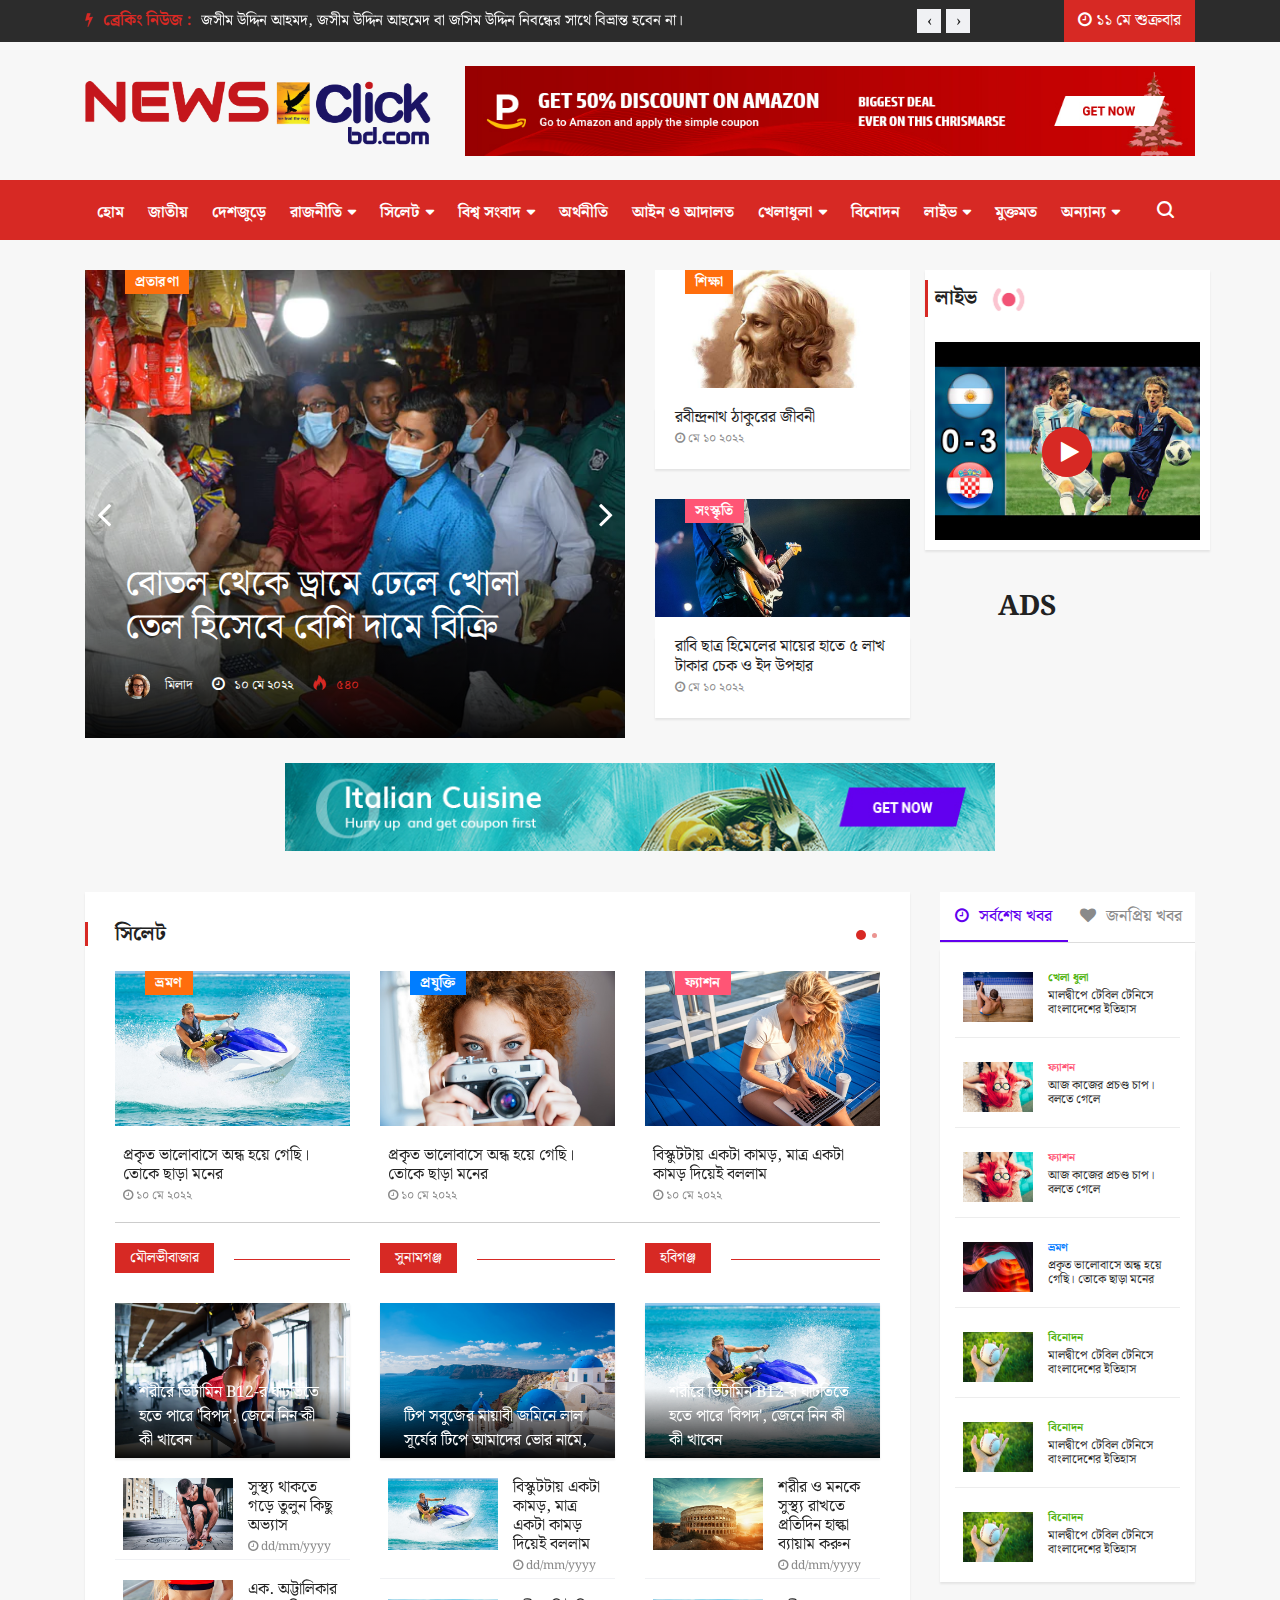
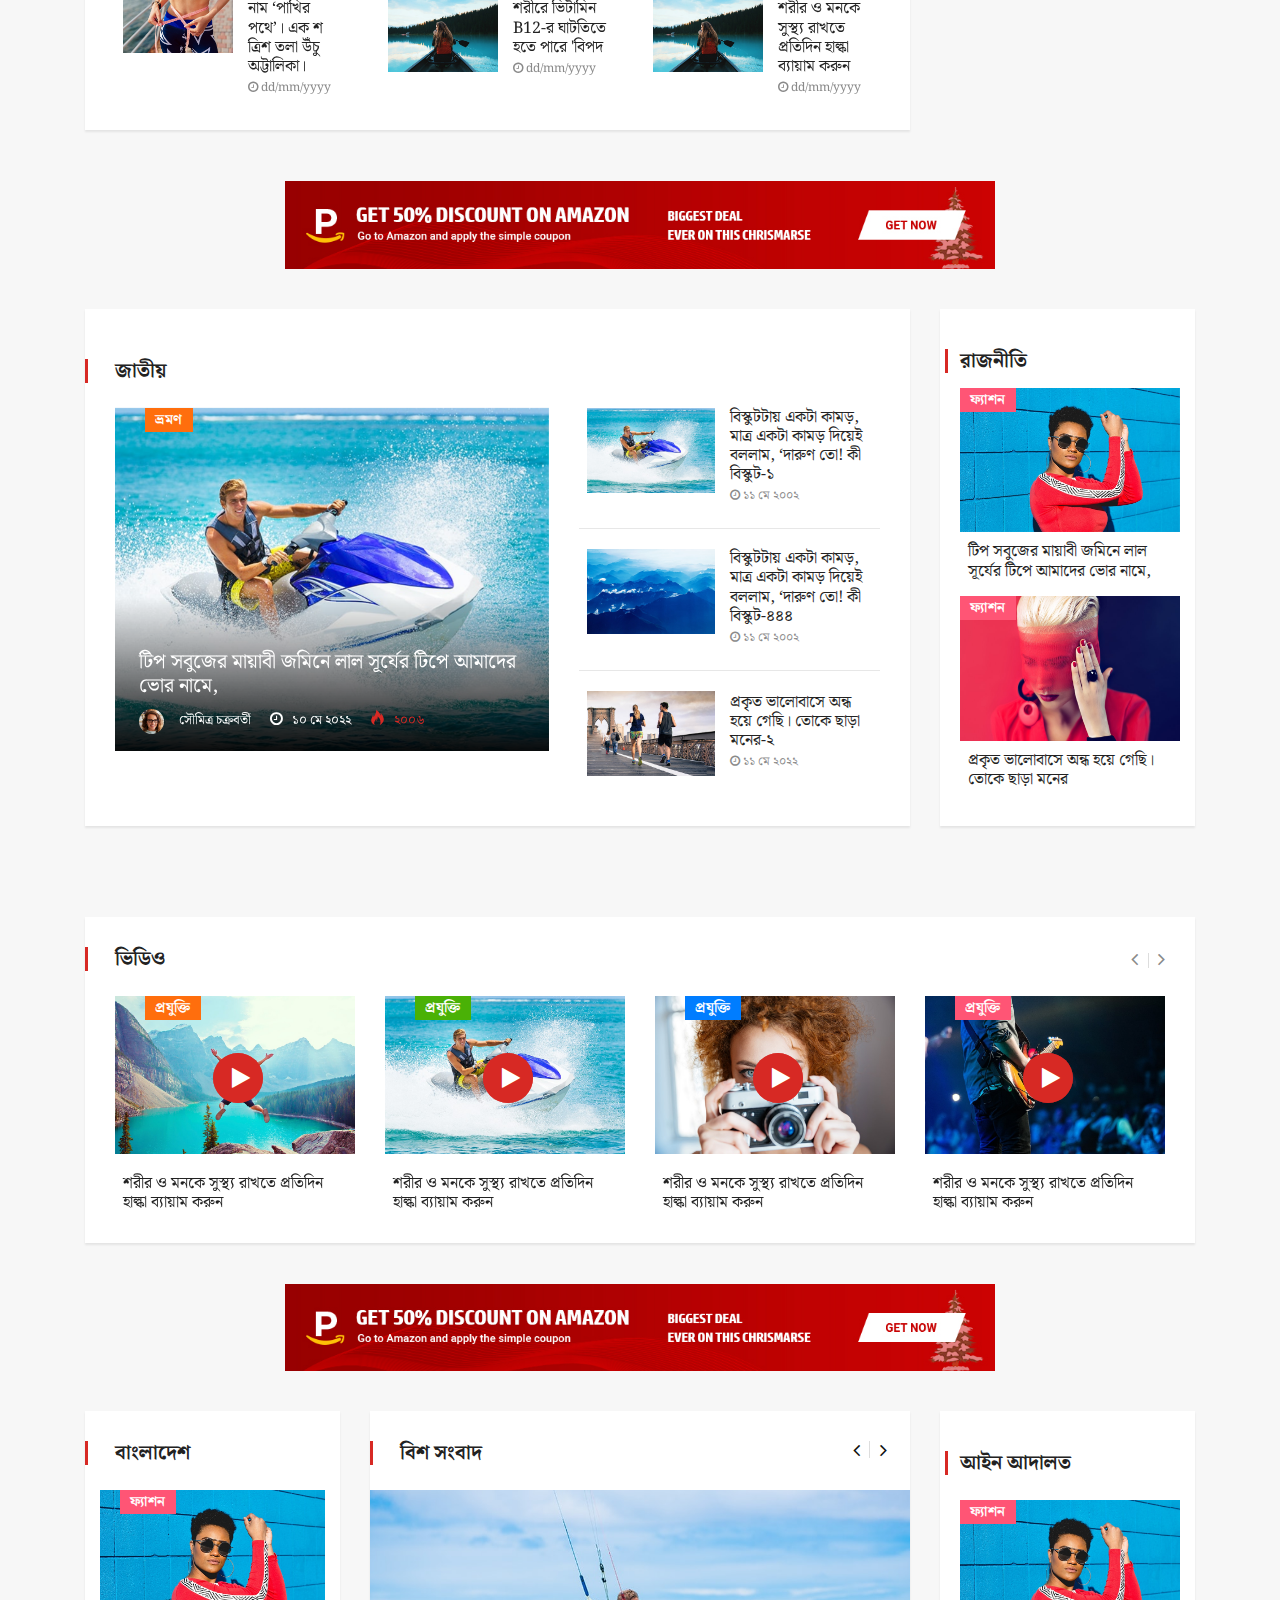
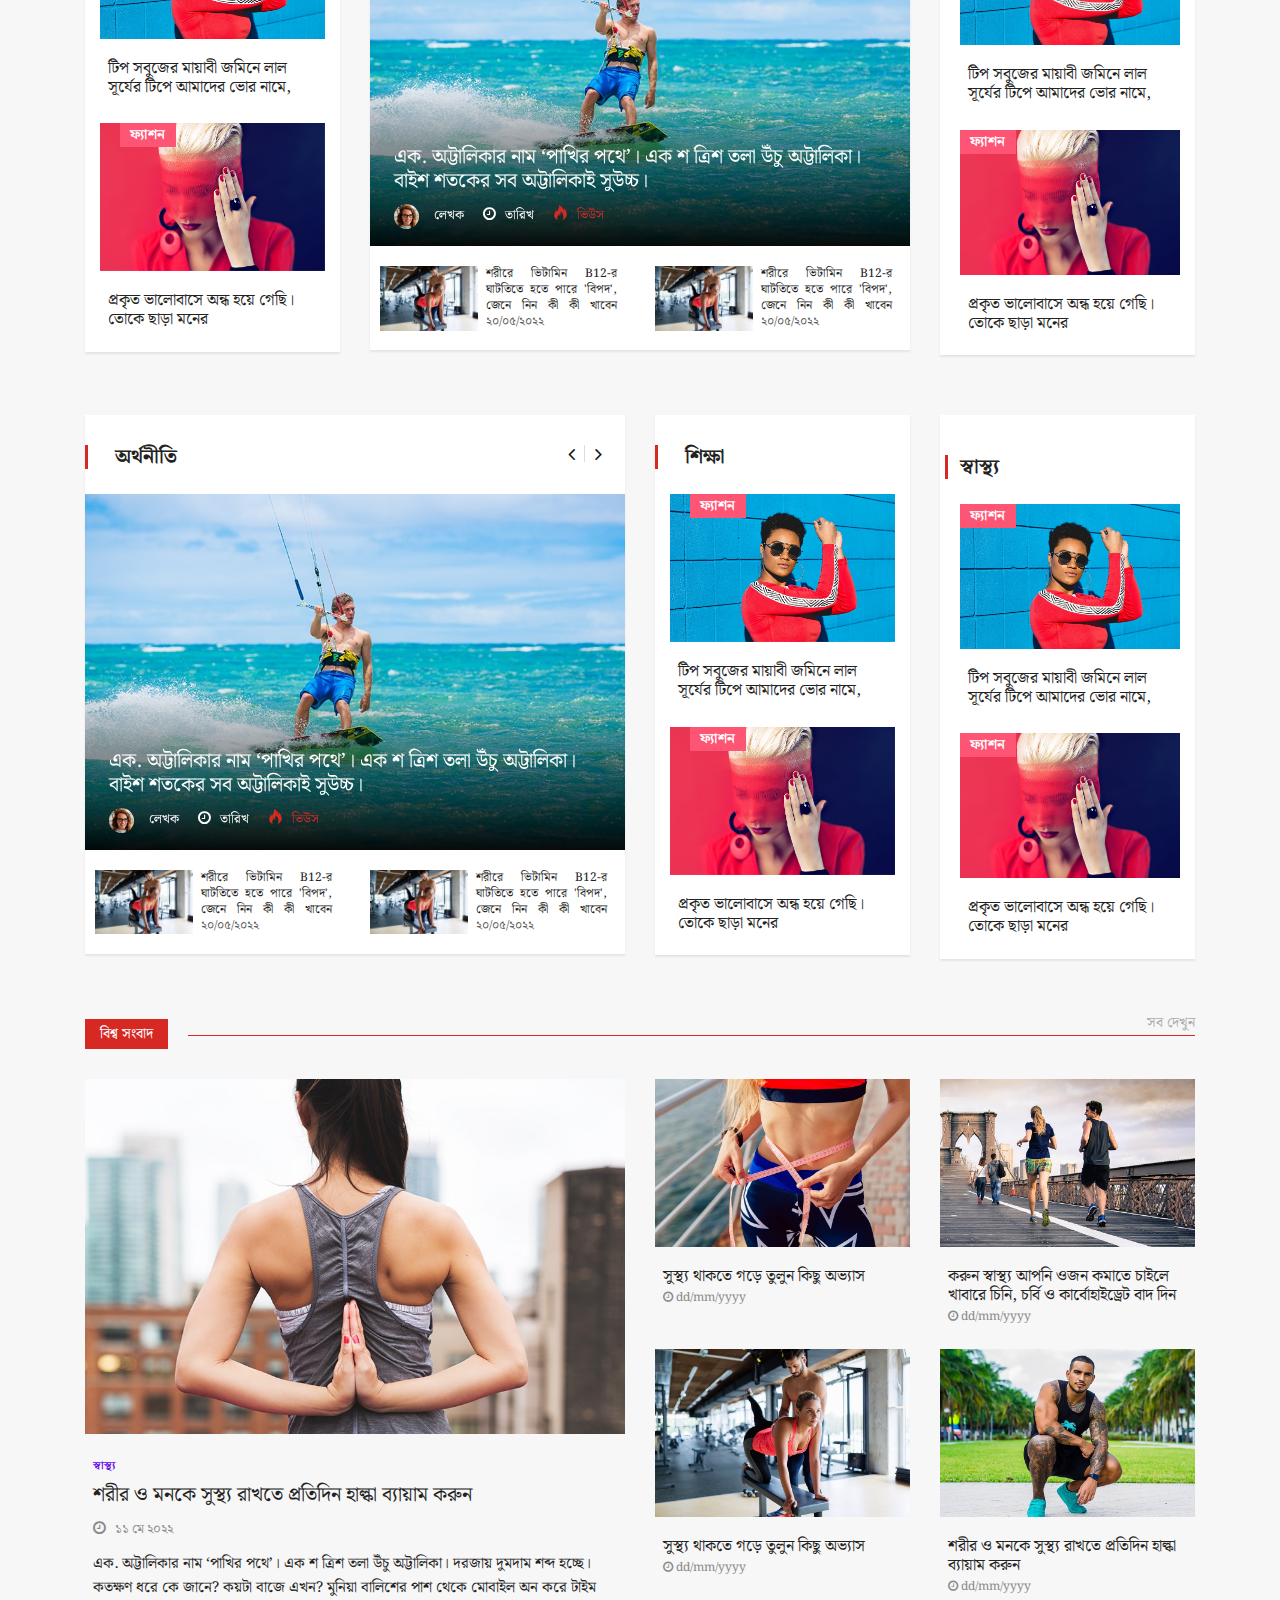
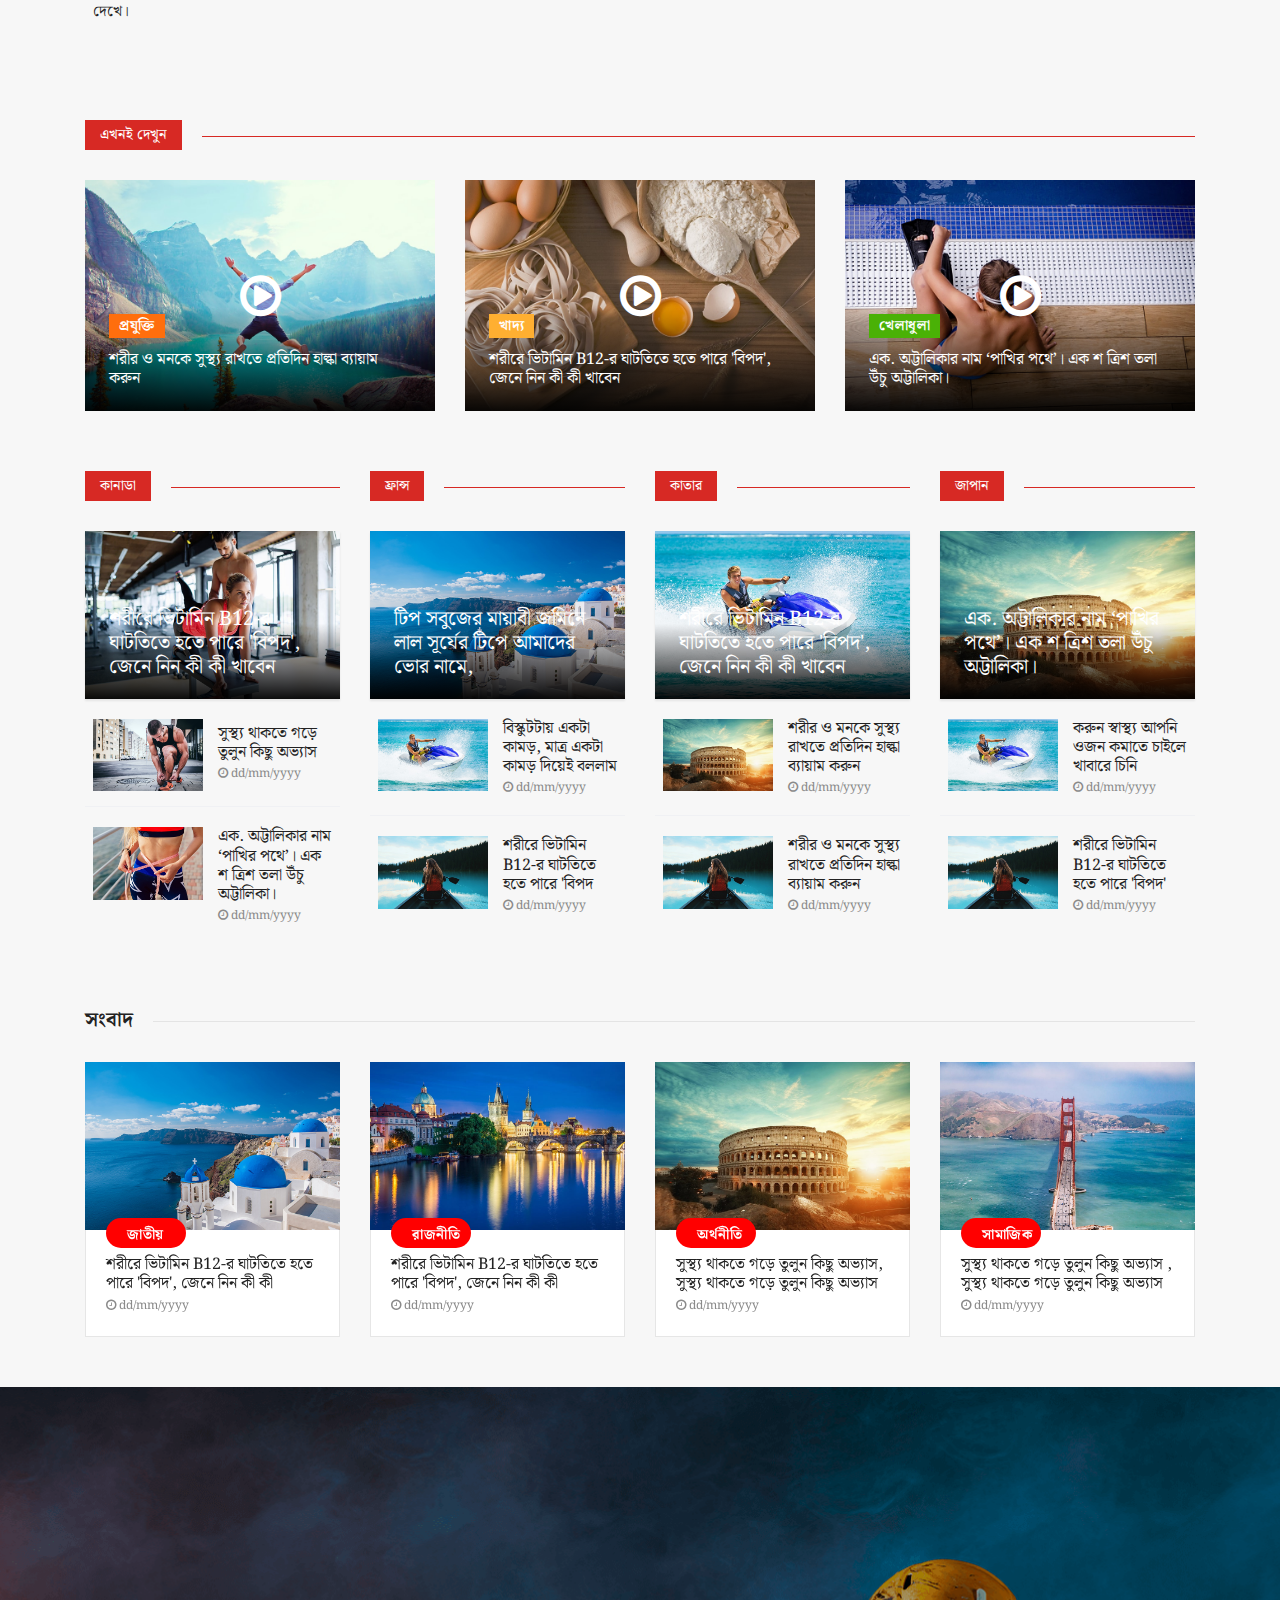
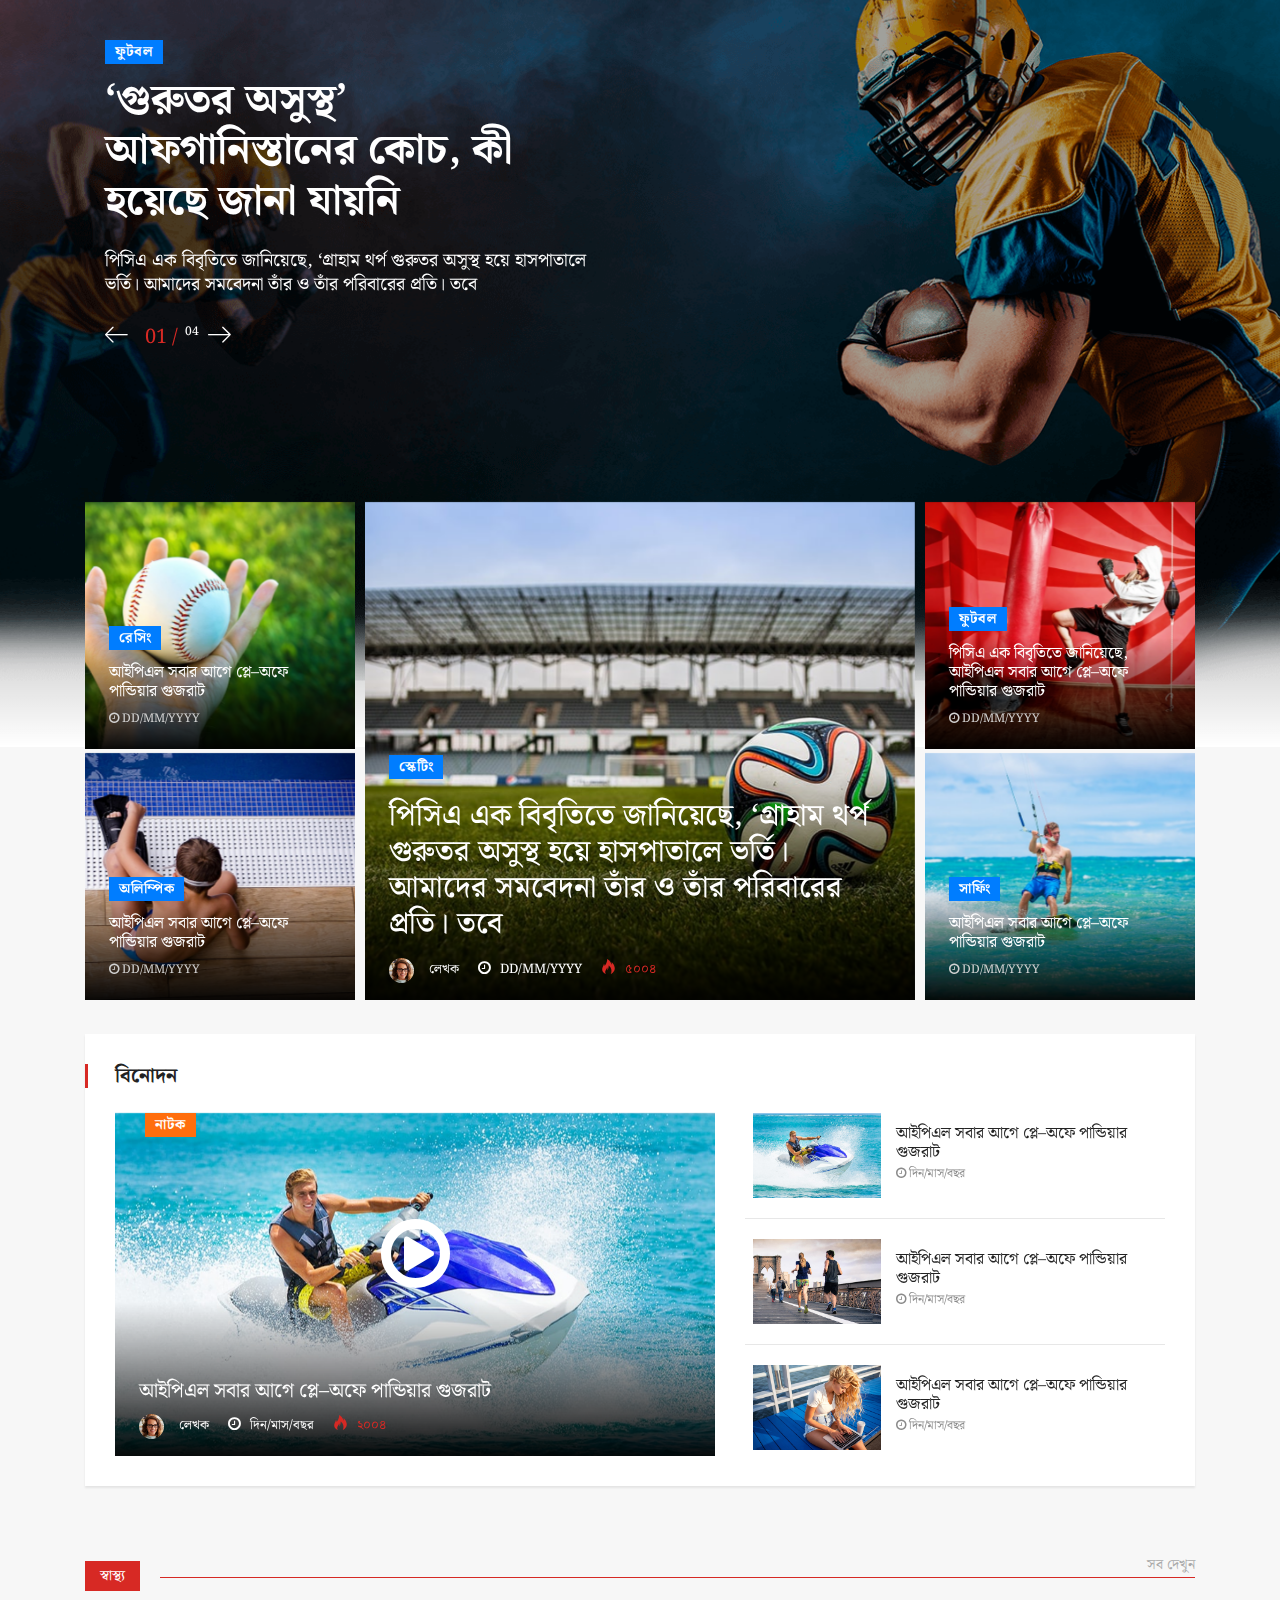
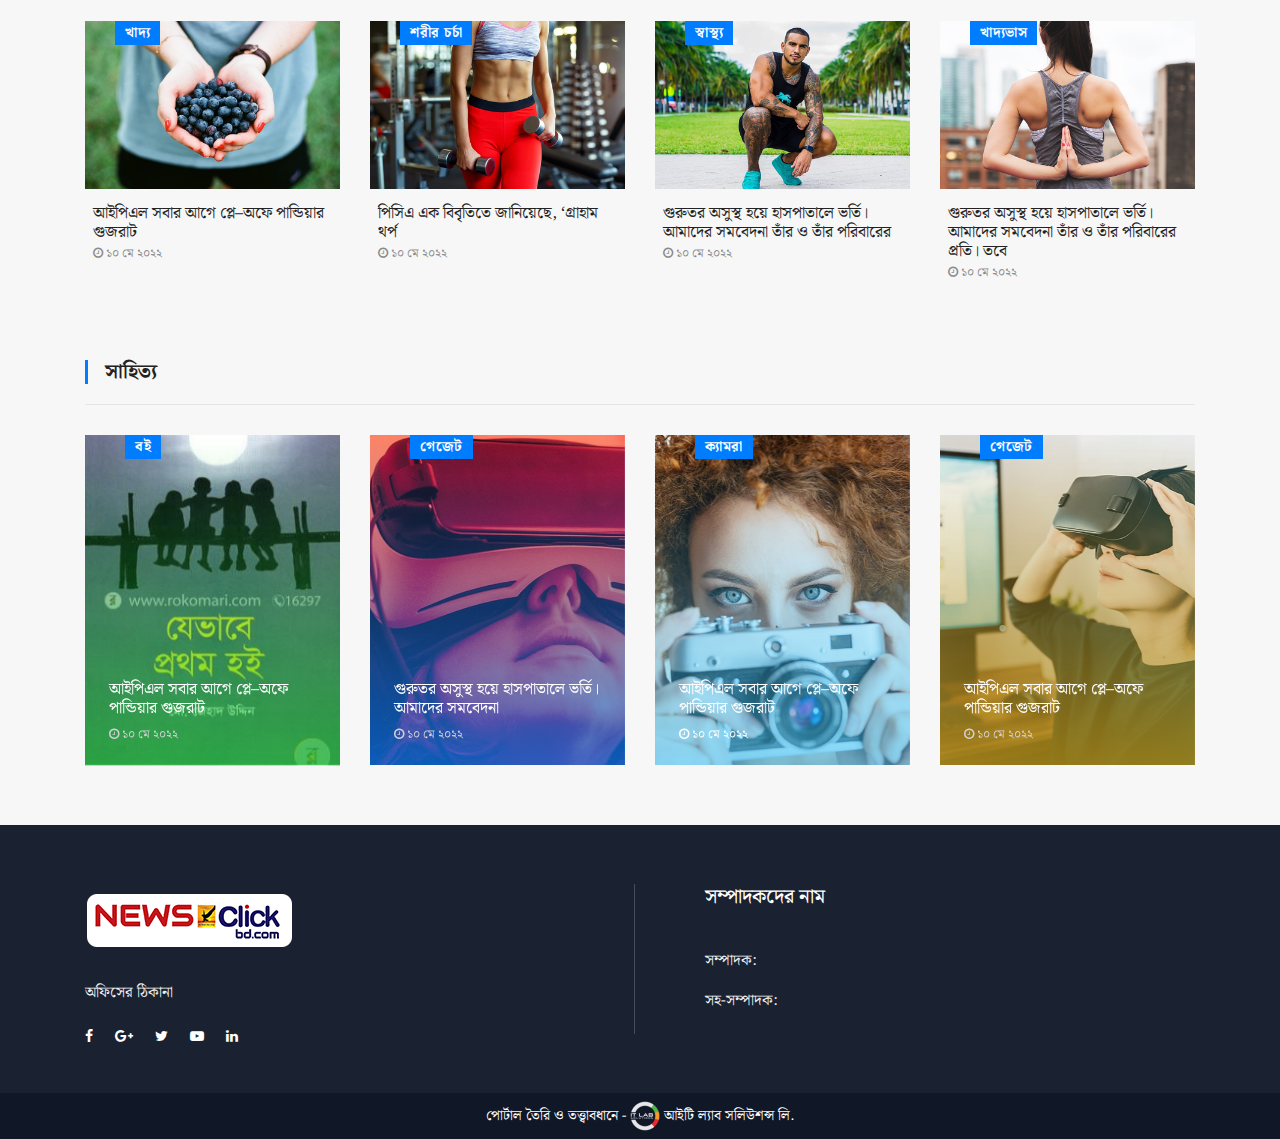
==== index.html @ 32e9c55b "updated" ====
<!doctype html>
<html lang="en">

<head>
	<!-- Basic Page Needs =====================================-->
	<meta charset="utf-8">

	<!-- Mobile Specific Metas ================================-->
	<meta http-equiv="X-UA-Compatible" content="IE=edge">
	<meta name="viewport" content="width=device-width, initial-scale=1, shrink-to-fit=no">

	<!-- Site Title- -->
	<title>NewsClick BD</title>

	<!-- CSS
   ==================================================== -->
	<!-- Bootstrap -->
	<link rel="stylesheet" href="css/bootstrap.min.css">

	<!-- Font Awesome -->
	<link rel="stylesheet" href="css/font-awesome.min.css">

	<!-- Font Awesome -->
	<link rel="stylesheet" href="css/animate.css">

	<!-- IcoFonts -->
	<link rel="stylesheet" href="css/icofonts.css">

	<!-- Owl Carousel -->
	<link rel="stylesheet" href="css/owlcarousel.min.css">

	<!-- slick -->
	<link rel="stylesheet" href="css/slick.css">



	<!-- navigation -->
	<link rel="stylesheet" href="css/navigation.css">

	<!-- magnific popup -->
	<link rel="stylesheet" href="css/magnific-popup.css">


	<link rel="stylesheet" href="css/colors/color-0.css">

	<!-- Style -->
	<link rel="stylesheet" href="css/style.css">
	<!-- Style -->

	<!-- Responsive -->
	<link rel="stylesheet" href="css/responsive.css">
	<link rel="stylesheet" href="css/customize.css">


	<!-- HTML5 shim and Respond.js IE8 support of HTML5 elements and media queries -->
	<!-- WARNING: Respond.js doesn't work if you view the page via file:// -->
	<!--[if lt IE 9]>
	<script src="https://oss.maxcdn.com/html5shiv/3.7.2/html5shiv.min.js"></script>
	<script src="https://oss.maxcdn.com/respond/1.4.2/respond.min.js"></script>
	<![endif]-->

</head>

<body class="body-color">

	<!-- <div id="preloader">
		<div class="spinner">
			<div class="double-bounce1"></div>
			<div class="double-bounce2"></div>
		</div>
		<div class="preloader-cancel-btn-wraper">
			<a href="#" class="btn btn-primary preloader-cancel-btn">Cancel Preloader</a>
		</div>
	</div> -->


	<!-- top bar start -->
	<section class="top-bar v4">
		<div class="container">
			<div class="row">
				<div class="col-md-10 col-12 align-self-center">
					<div class="ts-breaking-news clearfix">
						<h2 class="breaking-title float-left">
							<i class="fa fa-bolt"></i> ব্রেকিং নিউজ :
						</h2>
						<div class="breaking-news-content owl-carousel float-left" id="breaking_slider">
							<div class="breaking-post-content">
								<p>
									<a href="#"> জসীম উদ্দিন আহমদ, জসীম উদ্দিন আহমেদ বা জসিম উদ্দিন নিবন্ধের সাথে
										বিভ্রান্ত হবেন না। </a>
								</p>
							</div>
							<div class="breaking-post-content">
								<p>
									<a href="#"> জসীম উদ্‌দীন (১ জানুয়ারি ১৯০৩ - ১৩ মার্চ ১৯৭৬) একজন বাঙালি কবি </a>
								</p>
							</div>
							<div class="breaking-post-content">
								<p>
									<a href="#"> কলকাতা বিশ্ববিদ্যালয় থেকে শিক্ষিত জসীম উদ্‌দীন ঢাকা বিশ্ববিদ্যালয়ে
									</a>
								</p>
							</div>
						</div>
					</div>
				</div>
				<!-- end col-->

				<div class="col-md-2 col-12 align-self-center">
					<div class="text-right date-custom xs-left">
						<div class="ts-date-item">
							<i class="fa fa-clock-o"></i> ১১ মে শুক্রবার
						</div>
					</div>

				</div>
				<!--end col -->


			</div>
			<!-- end row -->
		</div>
	</section>
	<!-- end top bar-->

	<!-- ad banner start -->
	<section class="header-middle">
		<div class="container">
			<div class="row">
				<div class="col-md-4 align-self-center">
					<div class="header-logo">
						<a href="index.html">
							<img src="news-img/logo.png" alt="">
						</a>
					</div>
				</div>
				<div class="col-md-8 align-self-center">
					<div class="banner-imgr">
						<a href="index.html">
							<img class="img-fluid" src="images/banner/banner2.jpg" alt="">
						</a>
					</div>
				</div>
				<!-- col end -->
			</div>
			<!-- row  end -->
		</div>
		<!-- container end -->
	</section>
	<!-- ad banner end -->

	<!-- header nav start-->
	<div class="sticky_control">
		<header class="header-default ts-menu-sticky">
			<div class="container">
				<div class="row">
					<!-- logo end-->
					<div class="col-lg-12 header-nav-item">
						<!--nav top end-->
						<nav class="navigation ts-main-menu navigation-landscape">
							<div class="nav-header">
								<a class="nav-brand mobile-logo visible-xs" href="index.html">
									<img src="news-img/news-click-whBG.png" alt="">
								</a>
								<div class="nav-toggle"></div>
							</div>
							<!--nav brand end-->

							<div class="nav-menus-wrapper clearfix">
								<!--nav right menu start-->
								<ul class="right-menu align-to-right">

									<li class="header-search">
										<div class="nav-search">
											<div class="nav-search-button">
												<i class="icon icon-search"></i>
											</div>
											<form>
												<span class="nav-search-close-button" tabindex="0">✕</span>
												<div class="nav-search-inner">
													<input type="search" name="search" placeholder="লিখে সার্চ করুন">
												</div>
											</form>
										</div>
									</li>
								</ul>
								<!--nav right menu end-->

								<!-- nav menu start-->
								<ul class="nav-menu">
									<li class="active">
										<a href="#">হোম</a>
									</li>
									<li>
										<a href="#">জাতীয়</a>
									</li>
									<li>
										<a href="#">দেশজুড়ে</a>
									</li>
									<li>
										<a href="#">রাজনীতি</a>
										<ul class="nav-dropdown">
											<li>
												<a href="#">আওয়ামীলীগ</a>
											</li>
											<li>
												<a href="#">বিএনপি</a>
											</li>
											<li>
												<a href="#">জাতীয়পার্টি</a>
											</li>
											<li>
												<a href="#">অন্যান্য</a>
											</li>
										</ul>
									</li>
									<li>
										<a href="#">সিলেট</a>
										<ul class="nav-dropdown">
											<li>
												<a href="#">সিলেট</a>
												<ul class="nav-dropdown">
													<li>
														<a href="#">সিটি কর্পোরেশন</a>
													</li>
													<li>
														<a href="#">সদর</a>
													</li>
													<li>
														<a href="#">বিশ্বনাথ</a>
													</li>
													<li>
														<a href="#">ওসমানীনগর</a>
													</li>
													<li>
														<a href="#">বালাগঞ্জ</a>
													</li>
													<li>
														<a href="#">দক্ষিণ সুরমা</a>
													</li>
													<li>
														<a href="#">ফেঞ্চুগঞ্জ</a>
													</li>
													<li>
														<a href="#">কোম্পানীগঞ্জ</a>
													</li>
													<li>
														<a href="#">গোয়াইঘাট</a>
													</li>
													<li>
														<a href="#">জৈন্তাপুর</a>
													</li>
													<li>
														<a href="#">কানাইঘাট</a>
													</li>
													<li>
														<a href="#">জকিগঞ্জ</a>
													</li>
													<li>
														<a href="#">গোলাপগঞ্জ</a>
													</li>
													<li>
														<a href="#">বিয়ানীবাজার</a>
													</li>
												</ul>
											</li>
											<li>
												<a href="#">মৌলভীবাজার</a>
												<ul class="nav-dropdown">
													<li>
														<a href="#">সদর</a>
													</li>
													<li>
														<a href="#">জুড়ী</a>
													</li>
													<li>
														<a href="#">বড়লেখা</a>
													</li>
													<li>
														<a href="#">কুলাউড়া</a>
													</li>
													<li>
														<a href="#">রাজনগর</a>
													</li>
													<li>
														<a href="#">কমলগঞ্জ</a>
													</li>
													<li>
														<a href="#">শ্রীমঙ্গল</a>
													</li>
												</ul>
											</li>
											<li>
												<a href="#">হবিগঞ্জ</a>
												<ul class="nav-dropdown">
													<li>
														<a href="#">সদর</a>
													</li>
													<li>
														<a href="#">নবীগঞ্জ</a>
													</li>
													<li>
														<a href="#">বহুবল</a>
													</li>
													<li>
														<a href="#">আজমেরীগঞ্জ</a>
													</li>
													<li>
														<a href="#">বানিয়াচং</a>
													</li>
													<li>
														<a href="#">লাখাই</a>
													</li>
													<li>
														<a href="#">শায়েস্তাগঞ্জ</a>
													</li>
													<li>
														<a href="#">চুনারুঘাট</a>
													</li>
													<li>
														<a href="#">মাধবপুর</a>
													</li>
												</ul>
											</li>
											<li>
												<a href="#">সুনামগঞ্জ</a>
												<ul class="nav-dropdown">
													<li>
														<a href="#">সদর</a>
													</li>
													<li>
														<a href="#">ধর্মপাশা</a>
													</li>
													<li>
														<a href="#">তাহিরপুর</a>
													</li>
													<li>
														<a href="#">জামালগঞ্জ</a>
													</li>
													<li>
														<a href="#">দিরাই</a>
													</li>
													<li>
														<a href="#">শাল্লা</a>
													</li>
													<li>
														<a href="#">জগনাথপুর</a>
													</li>
													<li>
														<a href="#">শান্তিগঞ্জ</a>
													</li>
													<li>
														<a href="#">বিশ্বম্ভরপুর</a>
													</li>
													<li>
														<a href="#">ছাতক</a>
													</li>
													<li>
														<a href="#">দুয়ারাবাজার</a>
													</li>
												</ul>
											</li>
										</ul>
									</li>
									<li>
										<a href="#">বিশ্ব সংবাদ</a>
										<ul class="nav-dropdown">
											<li>
												<a href="#">ইউরোপ</a>
											</li>
											<li>
												<a href="#">ইউ কে</a>
											</li>
											<li>
												<a href="#">আমেরিকা</a>
											</li>
											<li>
												<a href="#">মধ্যপ্রাচ্য</a>
											</li>
											<li>
												<a href="#">দক্ষিণ এশিয়া</a>
											</li>
										</ul>
									</li>
									<li>
										<a href="#">অর্থনীতি</a>
									</li>
									<li>
										<a href="#">আইন ও আদালত</a>
									</li>
									<li>
										<a href="#"> খেলাধুলা </a>
										<ul class="nav-dropdown">
											<li>
												<a href="#"> ক্রিকেট </a>
											</li>
											<li>
												<a href="#"> ফুটবল </a>
											</li>
											<li>
												<a href="#"> অন্যান্য </a>
											</li>
										</ul>
									</li>
									<li>
										<a href="#">বিনোদন</a>
									</li>
									<li>
										<a href="#"> লাইভ </a>
										<ul class="nav-dropdown">
											<li>
												<a href="#">টক শো</a>
											</li>
											<li>
												<a href="#">সরাসরি সম্প্রচার</a>
											</li>
											<li>
												<a href="#">টেলি লাইভ</a>
											</li>
										</ul>
									</li>
									<li>
										<a href="#">মুক্তমত</a>
									</li>
									<li>
										<a href="#">অন্যান্য</a>
										<ul class="nav-dropdown">
											<li>
												<a href="#">শিক্ষা</a>
											</li>
											<li>
												<a href="#">স্বাস্থ্য</a>
											</li>
											<li>
												<a href="#">গণমাধ্যম</a>
											</li>
											<li>
												<a href="#">চাকুরী</a>
											</li>
											<li>
												<a href="#">কৃষি</a>
											</li>
											<li>
												<a href="#">বিজ্ঞান ও প্রযুক্তি</a>
											</li>
											<li>
												<a href="#">ইসলাম</a>
											</li>
											<li>
												<a href="#">লাইফস্টাইল</a>
											</li>
											<li>
												<a href="#">ফটো</a>
											</li>
											<li>
												<a href="#">ভিডিও</a>
											</li>
											<li>
												<a href="#">বিশেষ প্রতিবেদন</a>
											</li>
										</ul>
									</li>
								</ul>
								<!--nav menu end-->
							</div>
						</nav>
						<!-- nav end-->
					</div>
				</div>
			</div>
		</header>
	</div>

	<!-- header nav end-->

	<!-- block post area start-->
	<section class="block-wrapper mt-15">
		<div class="container">
			<div class="row block-wrapper-padding">
				<div class="col-lg-6 col-md-12">
					<div id="featured-slider" class="owl-carousel ts-overlay-style ts-featured">
						<div class="item" style="background-image:url(news-img/1.webp)">
							<a class="post-cat ts-orange-bg" href="#">প্রতারণা</a>
							<div class="overlay-post-content">
								<div class="post-content">
									<h2 class="post-title lg">
										<a href="#">বোতল থেকে ড্রামে ঢেলে খোলা তেল হিসেবে বেশি দামে বিক্রি</a>
									</h2>
									<ul class="post-meta-info">
										<li class="author">
											<a href="#">
												<img src="images/avater/author1.jpg" alt=""> মিলাদ
											</a>
										</li>
										<li>
											<i class="fa fa-clock-o"></i>
											১০ মে ২০২২
										</li>
										<li class="active">
											<i class="icon-fire"></i>
											৫৪০
										</li>
									</ul>
								</div>
							</div>
							<!--/ Featured post end -->

						</div>
						<!-- Item 1 end -->
						<div class="item" style="background-image:url(news-img/Sakib_movie1.jpg)">
							<a class="post-cat ts-orange-bg" href="#">বিনোদন</a>
							<div class="overlay-post-content">
								<div class="post-content">
									<h2 class="post-title lg">
										<a href="#">এবার মুখ খুললেন শাকিব খান </a>
									</h2>
									<ul class="post-meta-info">
										<li class="author">
											<a href="#">
												<img src="images/avater/author1.jpg" alt="">প্রতিবেদক
											</a>
										</li>
										<li>
											<i class="fa fa-clock-o"></i>
											১০ মে ২০২২
										</li>
										<li class="active">
											<i class="icon-fire"></i>
											৩০১০
										</li>
									</ul>
								</div>
							</div>
							<!--/ Featured post end -->
						</div>
						<!-- Item 2 end -->

						<div class="item" style="background-image:url(news-img/Sib_Kumar.jpg)">
							<a class="post-cat ts-orange-bg" href="#">বিনোদন ডেস্ক</a>
							<div class="overlay-post-content">
								<div class="post-content">
									<h2 class="post-title lg">
										<a href="#">কিংবদন্তি সন্তুরবাদক শিবকুমার শর্মা আর নেই </a>
									</h2>
									<ul class="post-meta-info">
										<li class="author">
											<a href="#">
												<img src="images/avater/author1.jpg" alt=""> প্রতিবেদক
											</a>
										</li>
										<li>
											<i class="fa fa-clock-o"></i>
											১০ মে ২০২২
										</li>
										<li class="active">
											<i class="icon-fire"></i>
											১০১০
										</li>
									</ul>
								</div>
							</div>
							<!--/ Featured post end -->
						</div>
						<!-- Item 3 end -->
					</div>
					<!-- Featured owl carousel end-->
				</div>
				<!-- col end-->

				<div class="col-lg-3">
					<div class="ts-grid-box ts-grid-content">
						<a class="post-cat ts-orange-bg" href="#"> শিক্ষা </a>
						<div class="head-post ts-post-thumb">
							<a href="SinglePost.html">
								<img class="img-fluid" src="news-img/robiTakur.jpg" alt="">
							</a>
						</div>
						<div class="post-content">
							<h3 class="post-title">
								<a href="SinglePost.html"> রবীন্দ্রনাথ ঠাকুরের জীবনী </a>
							</h3>
							<span class="post-date-info">
								<i class="fa fa-clock-o"></i>
								মে ১০ ২০২২
							</span>
						</div>
					</div>
					<!-- ts single post item end-->
					<div class="ts-grid-box ts-grid-content">
						<a class="post-cat ts-pink-bg" href="#">সংস্কৃতি</a>
						<div class="head-post ts-post-thumb">
							<a href="#">
								<img class="img-fluid" src="images/news/music/music1.jpg" alt="">
							</a>
						</div>
						<div class="post-content">
							<h3 class="post-title">
								<a href="#">রাবি ছাত্র হিমেলের মায়ের হাতে ৫ লাখ টাকার চেক ও ইদ উপহার</a>
							</h3>
							<span class="post-date-info">
								<i class="fa fa-clock-o"></i>
								মে ১০ ২০২২
							</span>
						</div>
					</div>
					<!-- ts single post item end-->
				</div>
				<!-- col end-->

				<div class="col-lg-3 live_pc">
					<div class="ts-grid-box live_section watch-post mb-30">
						<h2 class="ts-title"> লাইভ <img class="live-icon" src="news-img/ezgif.com-gif-maker.gif" alt="">
						</h2>
						<div class="live_video">
							<div class="tmb_video">
								<img src="news-img/GbiP2YnDt3A-HD.jpg" alt="">
							</div>
							<a class="popup-youtube" href="https://www.youtube.com/watch?v=tUBSCNijFa4">
								<div class="play_button">
									<i id="myBtn" class="fa fa-play"></i>
								</div>
								<div class="bg_anim"> </div>
							</a>
						</div>
					</div>
					<div class="ads_wrapper">
						<div class="container">
							<div class="row">
								<div class="col-lg-8 offset-lg-2">
									<div class="ads_img">
										<h2>ADS</h2>
									</div>
								</div>
							</div>
						</div>
					</div>
				</div>

				<!-- col end-->
			</div>
			<!-- row end-->
		</div>
		<!-- container end-->
	</section>
	<!-- block area end-->

	<div class="ads_wrapper">
		<div class="container">
			<div class="row">
				<div class="col-lg-8 offset-lg-2">
					<div class="ads_img">
						<img src="images/banner/banner3.jpg" alt="">
					</div>
				</div>
			</div>
		</div>
	</div>
	<!-- post wraper start-->


	<section class="block-wrapper">
		<div class="container">
			<div class="row py-3">
				<!-- col end -->
				<div class="col-lg-9 col-md-12">
					<div class="ts-grid-box most-populer-item">
						<h2 class="ts-title">সিলেট</h2>

						<div class="most-populers most-populers2 owl-carousel">
							<div class="item">
								<a class="post-cat ts-orange-bg" href="#">ভ্রমণ</a>
								<div class="ts-post-thumb">
									<a href="#">
										<img class="img-fluid" src="images/news/travel/travel2.jpg" alt="">
									</a>
								</div>
								<div class="post-content">
									<h3 class="post-title">
										<a href="#">প্রকৃত ভালোবাসে অন্ধ হয়ে গেছি। তোকে ছাড়া মনের </a>
									</h3>
									<span class="post-date-info">
										<i class="fa fa-clock-o"></i>
										১০ মে ২০২২
									</span>
								</div>
							</div>
							<!-- ts-grid-box end-->

							<div class="item">
								<a class="post-cat ts-blue-light-bg" href="#">প্রযুক্তি</a>
								<div class="ts-post-thumb">
									<a href="#">
										<img class="img-fluid" src="images/news/tech/tech1.jpg" alt="">
									</a>
								</div>
								<div class="post-content">
									<h3 class="post-title">
										<a href="#">প্রকৃত ভালোবাসে অন্ধ হয়ে গেছি। তোকে ছাড়া মনের </a>
									</h3>
									<span class="post-date-info">
										<i class="fa fa-clock-o"></i>
										১০ মে ২০২২
									</span>
								</div>
							</div>
							<!-- ts-grid-box end-->
							<div class="item">
								<a class="post-cat ts-pink-bg" href="#">ফ্যাশন</a>
								<div class="ts-post-thumb">
									<a href="#">
										<img class="img-fluid" src="images/news/fashion/fashion1.jpg" alt="">
									</a>
								</div>
								<div class="post-content">
									<h3 class="post-title">
										<a href="#"> বিস্কুটটায় একটা কামড়, মাত্র একটা কামড় দিয়েই বললাম </a>
									</h3>
									<span class="post-date-info">
										<i class="fa fa-clock-o"></i>
										১০ মে ২০২২
									</span>
								</div>
							</div>
							<!-- ts-grid-box end-->
							<div class="item">
								<a class="post-cat ts-green-bg" href="#">খেলাধুলা </a>
								<div class="ts-post-thumb">
									<a href="#">
										<img class="img-fluid" src="images/news/sports/sports1.jpg" alt="">
									</a>
								</div>
								<div class="post-content">
									<h3 class="post-title">
										<a href="#"> টিপ সবুজের মায়াবী জমিনে লাল সূর্যের টিপে আমাদের ভোর নামে, </a>
									</h3>
									<span class="post-date-info">
										<i class="fa fa-clock-o"></i>
										March 21, 2019
									</span>
								</div>
							</div>
							<!-- ts-grid-box end-->
							<div class="item">
								<a class="post-cat ts-pink-bg" href="#">সংগীত</a>
								<div class="ts-post-thumb">
									<a href="#">
										<img class="img-fluid" src="images/news/music/music1.jpg" alt="">
									</a>
								</div>
								<div class="post-content">
									<h3 class="post-title">
										<a href="#"> টিপ সবুজের মায়াবী জমিনে লাল সূর্যের টিপে আমাদের ভোর নামে, </a>
									</h3>
									<span class="post-date-info">
										<i class="fa fa-clock-o"></i>
										March 21, 2019
									</span>
								</div>
							</div>
							<!-- ts-grid-box end-->
						</div>
						<!-- most-populers end-->

						<div class="district-3">
							<div class="row">

								<div class="col-lg-4 col-md-4">
									<div class="ts-title-item item-1">
										<h2 class="ts-cat-title ">
											<span> মৌলভীবাজার</span>
										</h2>
									</div><!-- Title end -->
									<div class="post-list-box ts-list-post-box ts-grid-content">

										<div class="ts-overlay-style">
											<div class="item">
												<div class="ts-post-thumb">
													<a href="#">
														<img class="img-fluid" src="images/news/health/health1.jpg"
															alt="">
													</a>

												</div>
												<div class="overlay-post-content">
													<div class="post-content">

														<h3 class="post-title md">
															<a href="#"> শরীরে ভিটামিন B12-র ঘাটতিতে হতে পারে 'বিপদ',
																জেনে
																নিন
																কী কী খাবেন </a>
														</h3>
													</div>
												</div>
											</div>
											<!-- end item-->
										</div>

										<div class="post-content media">
											<a href="#">
												<img class="d-flex" src="images/news/health/health4.jpg" alt="">
											</a>
											<div class="media-body align-self-center">
												<h3 class="post-title">
													<a href="#"> সুস্থ্য থাকতে গড়ে তুলুন কিছু অভ্যাস</a>
												</h3>
												<span class="post-date-info">
													<i class="fa fa-clock-o"></i>
													dd/mm/yyyy
												</span>
											</div>
										</div>
										<!-- end item-->
										<div class="post-content media">
											<a href="#">
												<img class="d-flex" src="images/news/health/health3.jpg" alt="">
											</a>
											<div class="media-body align-self-center">
												<h3 class="post-title">
													<a href="#"> এক. অট্টালিকার নাম ‘পাখির পথে’। এক শ ত্রিশ তলা উঁচু
														অট্টালিকা।</a>
												</h3>
												<span class="post-date-info">
													<i class="fa fa-clock-o"></i>
													dd/mm/yyyy
												</span>
											</div>
										</div>
										<!-- end item-->
									</div>
								</div>
								<!-- col end-->
								<div class="col-lg-4 col-md-4">
									<div class="ts-title-item item-2">
										<h2 class="ts-cat-title ">
											<span> সুনামগঞ্জ </span>
										</h2>
									</div><!-- Title end -->
									<div class="post-list-box ts-list-post-box ts-grid-content">

										<div class="ts-overlay-style">
											<div class="item">
												<div class="ts-post-thumb">
													<a href="#">
														<img class="img-fluid" src="images/news/travel/travel1.jpg"
															alt="">
													</a>

												</div>
												<div class="overlay-post-content">
													<div class="post-content">

														<h3 class="post-title md">
															<a href="#"> টিপ সবুজের মায়াবী জমিনে লাল সূর্যের টিপে আমাদের
																ভোর
																নামে, </a>
														</h3>
													</div>
												</div>
											</div>
											<!-- end item-->
										</div>

										<div class="post-content media">
											<a href="#">
												<img class="d-flex" src="images/news/travel/travel2.jpg" alt="">
											</a>
											<div class="media-body align-self-center">
												<h3 class="post-title">
													<a href="#"> বিস্কুটটায় একটা কামড়, মাত্র একটা কামড় দিয়েই বললাম</a>
												</h3>
												<span class="post-date-info">
													<i class="fa fa-clock-o"></i>
													dd/mm/yyyy
												</span>
											</div>
										</div>
										<!-- end item-->
										<div class="post-content media">
											<a href="#">
												<img class="d-flex" src="images/news/travel/travel3.jpg" alt="">
											</a>
											<div class="media-body align-self-center">
												<h3 class="post-title">
													<a href="#"> শরীরে ভিটামিন B12-র ঘাটতিতে হতে পারে 'বিপদ</a>
												</h3>
												<span class="post-date-info">
													<i class="fa fa-clock-o"></i>
													dd/mm/yyyy
												</span>
											</div>
										</div>
										<!-- end item-->

										<!-- end item-->
									</div>
								</div>
								<!-- col end-->
								<div class="col-lg-4 col-md-4">
									<div class="ts-title-item item-3">
										<h2 class="ts-cat-title ">
											<span> হবিগঞ্জ</span>
										</h2>
									</div><!-- Title end -->
									<div class="post-list-box ts-list-post-box ts-grid-content">

										<div class="ts-overlay-style">
											<div class="item">
												<div class="ts-post-thumb">
													<a href="#">
														<img class="img-fluid" src="images/news/travel/travel2.jpg"
															alt="">
													</a>

												</div>
												<div class="overlay-post-content">
													<div class="post-content">

														<h3 class="post-title md">
															<a href="#"> শরীরে ভিটামিন B12-র ঘাটতিতে হতে পারে 'বিপদ',
																জেনে
																নিন
																কী কী খাবেন </a>
														</h3>
													</div>
												</div>
											</div>
											<!-- end item-->
										</div>

										<div class="post-content media">
											<a href="#">
												<img class="d-flex" src="images/news/travel/travel4.jpg" alt="">
											</a>
											<div class="media-body align-self-center">
												<h3 class="post-title">
													<a href="#"> শরীর ও মনকে সুস্থ্য রাখতে প্রতিদিন হাল্কা ব্যায়াম করুন
													</a>
												</h3>
												<span class="post-date-info">
													<i class="fa fa-clock-o"></i>
													dd/mm/yyyy
												</span>
											</div>
										</div>
										<!-- end item-->
										<div class="post-content media">
											<a href="#">
												<img class="d-flex" src="images/news/travel/travel3.jpg" alt="">
											</a>
											<div class="media-body align-self-center">
												<h3 class="post-title">
													<a href="#"> শরীর ও মনকে সুস্থ্য রাখতে প্রতিদিন হাল্কা ব্যায়াম করুন
													</a>
												</h3>
												<span class="post-date-info">
													<i class="fa fa-clock-o"></i>
													dd/mm/yyyy
												</span>
											</div>
										</div>
										<!-- end item-->

									</div>
								</div>

							</div>
						</div>
					</div>
					<!-- ts-populer-post-box end-->
				</div>

				<div class="col-lg-3">
					<div class="post-list-item latest_post_tab">
						<!-- Nav tabs -->
						<ul class="nav nav-tabs" role="tablist">
							<li role="presentation">
								<a class="active" href="#home" aria-controls="home" role="tab" data-toggle="tab">
									<i class="fa fa-clock-o"></i>
									সর্বশেষ খবর
								</a>
							</li>
							<li role="presentation">
								<a href="#profile" aria-controls="profile" role="tab" data-toggle="tab">
									<i class="fa fa-heart"></i>
									জনপ্রিয় খবর
								</a>
							</li>
						</ul>

						<!-- Tab panes -->
						<div class="tab-content">
							<div role="tabpanel" class="tab-pane active ts-grid-box post-tab-list" id="home">
								<div class="post-content media">
									<img class="d-flex sidebar-img" src="images/news/sports/sports2.jpg" alt="">
									<div class="media-body">
										<span class="post-tag">
											<a href="#" class="green-color"> খেলা ধুলা </a>
										</span>
										<h4 class="post-title">
											<a href="">মালদ্বীপে টেবিল টেনিসে বাংলাদেশের ইতিহাস </a>
										</h4>
									</div>
								</div>
								<!--post-content end-->

								<!--post-content end-->
								<div class="post-content media">
									<img class="d-flex sidebar-img" src="images/news/fashion/fashion4.jpg" alt="">
									<div class="media-body">
										<span class="post-tag">
											<a href="#" class="pink-color"> ফ্যাশন </a>
										</span>
										<h4 class="post-title">
											<a href=""> আজ কাজের প্রচণ্ড চাপ। বলতে গেলে </a>
										</h4>
									</div>
								</div>
								<!--post-content end-->
								<!--post-content end-->
								<div class="post-content media">
									<img class="d-flex sidebar-img" src="images/news/fashion/fashion4.jpg" alt="">
									<div class="media-body">
										<span class="post-tag">
											<a href="#" class="pink-color"> ফ্যাশন </a>
										</span>
										<h4 class="post-title">
											<a href=""> আজ কাজের প্রচণ্ড চাপ। বলতে গেলে </a>
										</h4>
									</div>
								</div>
								<!--post-content end-->
								<div class="post-content  media">
									<img class="d-flex sidebar-img" src="images/news/travel/travel6.jpg" alt="">
									<div class="media-body">
										<span class="post-tag">
											<a href="#" class="orange-color"> ভ্রমণ</a>
										</span>
										<h4 class="post-title">
											<a href=""> প্রকৃত ভালোবাসে অন্ধ হয়ে গেছি। তোকে ছাড়া মনের </a>
										</h4>
									</div>
								</div>
								<!--post-content end-->
								<div class="post-content media">
									<img class="d-flex sidebar-img" src="images/news/sports/sports1.jpg" alt="">
									<div class="media-body">
										<span class="post-tag">
											<a href="#" class="green-color"> বিনোদন</a>
										</span>
										<h4 class="post-title">
											<a href=""> মালদ্বীপে টেবিল টেনিসে বাংলাদেশের ইতিহাস </a>
										</h4>
									</div>
								</div>
								<div class="post-content media">
									<img class="d-flex sidebar-img" src="images/news/sports/sports1.jpg" alt="">
									<div class="media-body">
										<span class="post-tag">
											<a href="#" class="green-color"> বিনোদন</a>
										</span>
										<h4 class="post-title">
											<a href=""> মালদ্বীপে টেবিল টেনিসে বাংলাদেশের ইতিহাস </a>
										</h4>
									</div>
								</div>
								<div class="post-content media">
									<img class="d-flex sidebar-img" src="images/news/sports/sports1.jpg" alt="">
									<div class="media-body">
										<span class="post-tag">
											<a href="#" class="green-color"> বিনোদন</a>
										</span>
										<h4 class="post-title">
											<a href=""> মালদ্বীপে টেবিল টেনিসে বাংলাদেশের ইতিহাস </a>
										</h4>
									</div>
								</div>

								<!--post-content end-->
							</div>
							<!--ts-grid-box end -->

							<div role="tabpanel" class="tab-pane fade ts-grid-box post-tab-list" id="profile">
								<div class="post-content media">
									<img class="d-flex sidebar-img" src="images/news/tech/tech4.jpg" alt="">
									<div class="media-body">
										<span class="post-tag">
											<a href="#" class="green-color"> বিনোদন </a>
										</span>
										<h4 class="post-title">
											<a href=""> আজ কাজের প্রচণ্ড চাপ। বলতে গেল </a>
										</h4>
									</div>
								</div>
								<!--post-content end-->
								<div class="post-content media ">
									<img class="d-flex sidebar-img" src="images/news/sports/sports2.jpg" alt="">
									<div class="media-body">
										<span class="post-tag">
											<a href="#" class="light-blue-color"> ভ্রমণ </a>
										</span>
										<h4 class="post-title">
											<a href=""> মালদ্বীপে টেবিল টেনিসে বাংলাদেশের ইতিহাস </a>
										</h4>
									</div>
								</div>
								<!--post-content end-->

								<!--post-content end-->
								<div class="post-content  media">
									<img class="d-flex sidebar-img" src="images/news/travel/travel6.jpg" alt="">
									<div class="media-body">
										<span class="post-tag">
											<a href="#" class="yellow-color"> ভ্রমণ </a>
										</span>
										<h4 class="post-title">
											<a href=""> প্রকৃত ভালোবাসে অন্ধ হয়ে গেছি। তোকে ছাড়া মনের </a>
										</h4>
									</div>
								</div>
								<!--post-content end-->
								<div class="post-content media">
									<img class="d-flex sidebar-img" src="images/news/sports/sports1.jpg" alt="">
									<div class="media-body">
										<span class="post-tag">
											<a href="#" class="green-color"> খেলাধুলা </a>
										</span>
										<h4 class="post-title">
											<a href=""> আজ কাজের প্রচণ্ড চাপ। বলতে গেল </a>
										</h4>
									</div>
								</div>
								<div class="post-content media">
									<img class="d-flex sidebar-img" src="images/news/sports/sports1.jpg" alt="">
									<div class="media-body">
										<span class="post-tag">
											<a href="#" class="green-color"> খেলাধুলা </a>
										</span>
										<h4 class="post-title">
											<a href=""> আজ কাজের প্রচণ্ড চাপ। বলতে গেল </a>
										</h4>
									</div>
								</div>
								<div class="post-content media">
									<img class="d-flex sidebar-img" src="images/news/sports/sports1.jpg" alt="">
									<div class="media-body">
										<span class="post-tag">
											<a href="#" class="green-color"> খেলাধুলা </a>
										</span>
										<h4 class="post-title">
											<a href=""> আজ কাজের প্রচণ্ড চাপ। বলতে গেল </a>
										</h4>
									</div>
								</div>
								<div class="post-content media">
									<img class="d-flex sidebar-img" src="images/news/sports/sports1.jpg" alt="">
									<div class="media-body">
										<span class="post-tag">
											<a href="#" class="green-color"> খেলাধুলা </a>
										</span>
										<h4 class="post-title">
											<a href=""> আজ কাজের প্রচণ্ড চাপ। বলতে গেল </a>
										</h4>
									</div>
								</div>

								<!--post-content end-->
							</div>
							<!--ts-grid-box end -->
						</div>
						<!-- tab content end-->
					</div>
					<!-- post-list-item end-->
					<div class="facebook_Page">
						<iframe
							src="https://www.facebook.com/plugins/page.php?href=https%3A%2F%2Fwww.facebook.com%2Fitlabsolutionsltd&tabs=timeline&width=1200&height=130&small_header=false&adapt_container_width=true&hide_cover=false&show_facepile=false&appId"
							width="100%" height="130" style="border:none;overflow:hidden" allowfullscreen="true"
							scrolling="no" frameborder="0"
							allow="autoplay; clipboard-write; encrypted-media; picture-in-picture; web-share"></iframe>
					</div>
				</div>

				<!-- col end-->
			</div>
			<!-- row end-->
		</div>
		<!-- container end-->
	</section>

	<div class="ads_wrapper">
		<div class="container">
			<div class="row">
				<div class="col-lg-8 offset-lg-2">
					<div class="ads_img">
						<img src="images/banner/banner2.jpg" alt="">
					</div>
				</div>
			</div>
		</div>
	</div>
	<!-- post wraper end-->

	<section class="watch_padding national_politics">
		<div class="container">
			<div class="row p-.4">
				<section class="block-wrapper">
					<div class="container">
						<div class="row">
							<div class="col-lg-9">
								<div class="ts-grid-box nationals watch-post mb-30">
									<h2 class="ts-title"> জাতীয় </h2>
									<div class="row">
										<div class="col-lg-7">
											<div class="tab-content featured-post" id="nav-tabContent">
												<div class="tab-pane ts-overlay-style fade show active" id="nav-home"
													role="tabpanel" aria-labelledby="nav-home-tab">
													<div class="item"
														style="background-image: url(images/news/travel/travel2.jpg)">

														<a class="post-cat ts-orange-bg" href="#">ভ্রমণ</a>

														<div class="overlay-post-content">
															<div class="post-content">
																<h3 class="post-title md">
																	<a href="#"> টিপ সবুজের মায়াবী জমিনে লাল সূর্যের
																		টিপে আমাদের ভোর নামে, </a>
																</h3>
																<ul class="post-meta-info">
																	<li class="author">
																		<a href="#">
																			<img src="images/avater/author1.jpg" alt="">
																			সৌমিত্র চক্রবর্তী
																		</a>
																	</li>
																	<li>
																		<i class="fa fa-clock-o"></i>
																		১০ মে ২০২২
																	</li>
																	<li class="active">
																		<i class="icon-fire"></i>
																		২০০৬
																	</li>
																</ul>
															</div>
														</div>
														<!-- overlay post content-->
													</div>
													<!-- item end-->
												</div>
												<!--tab-pane ts-overlay-style end-->
												<div class="tab-pane ts-overlay-style fade" id="nav-profile2"
													role="tabpanel" aria-labelledby="nav-profile-tab">
													<div class="item"
														style="background-image: url(images/news/travel/travel11.jpg)">

														<a class="post-cat ts-purple-bg" href="#">সংস্কৃতি</a>

														<div class="overlay-post-content">
															<div class="post-content">
																<h3 class="post-title md">
																	<a href="#"> টিপ সবুজের মায়াবী জমিনে লাল সূর্যের
																		টিপে আমাদের ভোর নামে, </a>
																</h3>
																<ul class="post-meta-info">
																	<li class="author">
																		<a href="#">
																			<img src="images/avater/travel12.jpg"
																				alt="">
																			লেখক
																		</a>
																	</li>
																	<li>
																		<i class="fa fa-clock-o"></i>
																		১০ মে ২০২২
																	</li>
																	<li class="active">
																		<i class="icon-fire"></i>
																		৪০৬
																	</li>
																</ul>
															</div>
														</div>
														<!-- overlay post content-->
													</div>
													<!-- item end-->
												</div>

												<div class="tab-pane ts-overlay-style fade" id="nav-profile3"
													role="tabpanel" aria-labelledby="nav-profile-tab">
													<div class="item"
														style="background-image: url(images/news/health/health2.jpg)">

														<a class="post-cat ts-green-bg" href="#"> প্রযুক্তি</a>

														<div class="overlay-post-content">
															<div class="post-content">
																<h3 class="post-title md">
																	<a href="#"> টিপ সবুজের মায়াবী জমিনে লাল সূর্যের
																		টিপে আমাদের ভোর নামে, </a>
																</h3>
																<ul class="post-meta-info">
																	<li class="author">
																		<a href="#">
																			<img src="images/avater/author1.jpg" alt="">
																			লেখক
																		</a>
																	</li>
																	<li>
																		<i class="fa fa-clock-o"></i>
																		১০ মে ২০২২
																	</li>
																	<li class="active">
																		<i class="icon-fire"></i>
																		৪০৬
																	</li>
																</ul>
															</div>
														</div>
														<!-- overlay post content-->
													</div>
													<!-- item end-->
												</div>

												<!--tab-pane ts-overlay-style end-->
											</div>

										</div>
										<!-- col end-->

										<div class="col-lg-5">
											<div class="nav post-list-box" id="nav-tab" role="tablist">
												<a class="nav-item nav-link active" id="nav-home-tab" data-toggle="tab"
													href="#nav-home" role="tab" aria-controls="nav-home"
													aria-selected="true">
													<div class="post-content media">
														<img class="d-flex" src="images/news/travel/travel2.jpg" alt="">
														<div class="media-body align-self-center">
															<h4 class="post-title">
																বিস্কুটটায় একটা কামড়, মাত্র একটা কামড় দিয়েই বললাম,
																‘দারুণ তো! কী বিস্কুট-১
															</h4>
															<span class="post-date-info">
																<i class="fa fa-clock-o"></i>
																১১ মে ২০০২
															</span>
														</div>
													</div>
												</a>
												<a class="nav-item nav-link" id="nav-home-tab" data-toggle="tab"
													href="#nav-profile2" role="tab" aria-controls="nav-home"
													aria-selected="true">
													<div class="post-content media">
														<img class="d-flex" src="images/news/travel/travel11.jpg"
															alt="">
														<div class="media-body align-self-center">
															<h4 class="post-title">
																বিস্কুটটায় একটা কামড়, মাত্র একটা কামড় দিয়েই বললাম,
																‘দারুণ তো! কী বিস্কুট-৪৪৪
															</h4>
															<span class="post-date-info">
																<i class="fa fa-clock-o"></i>
																১১ মে ২০০২
															</span>
														</div>
													</div>
												</a>
												<!-- nav item end-->
												<a class="nav-item nav-link" id="nav-profile-tab" data-toggle="tab"
													href="#nav-profile3" role="tab" aria-controls="nav-profile"
													aria-selected="false">
													<div class="post-content media">
														<img class="d-flex" src="images/news/health/health2.jpg" alt="">
														<div class="media-body align-self-center">
															<h4 class="post-title">
																প্রকৃত ভালোবাসে অন্ধ হয়ে গেছি। তোকে ছাড়া মনের-২

															</h4>
															<span class="post-date-info">
																<i class="fa fa-clock-o"></i>
																১১ মে ২০২২
															</span>
														</div>
													</div>
												</a>
												<!-- nav item end-->
											</div>
											<!-- watch list post end-->
										</div>
										<!-- col end -->
									</div>
									<!-- row end-->
								</div>
								<!-- ts-populer-post-box end-->

								<!-- tranding post start -->


							</div>
							<!-- col end-->

							<div class="col-lg-3">
								<div class="ts-grid-box ts-col-box politics">
									<h2 class="ts-title">রাজনীতি </h2>
									<div class="item">
										<div class="ts-post-thumb">
											<a class="post-cat ts-pink-bg" href="#">ফ্যাশন</a>
											<a href="#">
												<img class="img-fluid" src="images/news/fashion/fashion3.jpg" alt="">
											</a>
										</div>
										<div class="post-content">
											<h3 class="post-title">
												<a href="#"> টিপ সবুজের মায়াবী জমিনে লাল সূর্যের টিপে আমাদের ভোর
													নামে, </a>
											</h3>
										</div>
									</div>
									<!-- ts-grid-box end-->

									<div class="item">
										<div class="ts-post-thumb">
											<a class="post-cat ts-pink-bg" href="#"> ফ্যাশন </a>
											<a href="#">
												<img class="img-fluid" src="images/news/fashion/fashion2.jpg" alt="">
											</a>
										</div>
										<div class="post-content">
											<h3 class="post-title">
												<a href="#">প্রকৃত ভালোবাসে অন্ধ হয়ে গেছি। তোকে ছাড়া মনের </a>
											</h3>
										</div>
									</div>
									<!-- ts-grid-box end-->
								</div>
								<!-- ts-populer-post-box end-->
							</div>

						</div>

					</div>
					<!-- container end-->
				</section>
				<!-- post wraper start-->

			</div>
		</div>
	</section>
	<!-- post wraper end-->


	<section class="block-wrapper video_slide">
		<div class="container">
			<div class="row py-3">
				<!-- col end -->
				<div class="col-lg-12 col-md-12">
					<div class="ts-grid-box most-populer-item">
						<h2 class="ts-title"> ভিডিও </h2>

						<div class="four-slide-section owl-carousel">

							<!-- Carousel Item Start-->
							<div class="item">
								<a class="post-cat ts-orange-bg" href="#">প্রযুক্তি</a>
								<div class="ts-post-thumb">

									<a href="#">
										<img class="img-fluid" src="images/news/travel/travel10.jpg" alt="">
									</a>
									<div class="video_pp_btn">
										<a class="popup-youtube" href="https://www.youtube.com/watch?v=tUBSCNijFa4">
											<div class="play_button">
												<i id="myBtn" class="fa fa-play"></i>
											</div>
											<div class="bg_anim"> </div>
										</a>
									</div>

								</div>
								<div class="overlay-post-content">
									<div class="post-content">

										<h3 class="post-title">
											<a href="#"> শরীর ও মনকে সুস্থ্য রাখতে প্রতিদিন হাল্কা ব্যায়াম করুন </a>
										</h3>
									</div>
								</div>
							</div>
							<!-- Carousel Item End-->

							<!-- Carousel Item Start-->
							<div class="item">
								<a class="post-cat ts-green-bg" href="#">প্রযুক্তি</a>
								<div class="ts-post-thumb">

									<a href="#">
										<img class="img-fluid" src="images/news/travel/travel2.jpg" alt="">
									</a>
									<div class="video_pp_btn">
										<a class="popup-youtube" href="https://www.youtube.com/watch?v=tUBSCNijFa4">
											<div class="play_button">
												<i id="myBtn" class="fa fa-play"></i>
											</div>
											<div class="bg_anim"> </div>
										</a>
									</div>

								</div>
								<div class="overlay-post-content">
									<div class="post-content">

										<h3 class="post-title">
											<a href="#"> শরীর ও মনকে সুস্থ্য রাখতে প্রতিদিন হাল্কা ব্যায়াম করুন </a>
										</h3>
									</div>
								</div>
							</div>
							<!-- Carousel Item End-->

							<!-- Carousel Item Start-->
							<div class="item">
								<a class="post-cat ts-blue-bg" href="#">প্রযুক্তি</a>
								<div class="ts-post-thumb">

									<a href="#">
										<img class="img-fluid" src="images/news/tech/tech1.jpg" alt="">
									</a>
									<div class="video_pp_btn">
										<a class="popup-youtube" href="https://www.youtube.com/watch?v=tUBSCNijFa4">
											<div class="play_button">
												<i id="myBtn" class="fa fa-play"></i>
											</div>
											<div class="bg_anim"> </div>
										</a>
									</div>

								</div>
								<div class="overlay-post-content">
									<div class="post-content">

										<h3 class="post-title">
											<a href="#"> শরীর ও মনকে সুস্থ্য রাখতে প্রতিদিন হাল্কা ব্যায়াম করুন </a>
										</h3>
									</div>
								</div>
							</div>
							<!-- Carousel Item End-->

							<!-- Carousel Item Start-->
							<div class="item">
								<a class="post-cat ts-pink-bg" href="#">প্রযুক্তি</a>
								<div class="ts-post-thumb">

									<a href="#">
										<img class="img-fluid" src="images/news/music/music1.jpg" alt="">
									</a>
									<div class="video_pp_btn">
										<a class="popup-youtube" href="https://www.youtube.com/watch?v=tUBSCNijFa4">
											<div class="play_button">
												<i id="myBtn" class="fa fa-play"></i>
											</div>
											<div class="bg_anim"> </div>
										</a>
									</div>

								</div>
								<div class="overlay-post-content">
									<div class="post-content">

										<h3 class="post-title">
											<a href="#"> শরীর ও মনকে সুস্থ্য রাখতে প্রতিদিন হাল্কা ব্যায়াম করুন </a>
										</h3>
									</div>
								</div>
							</div>
							<!-- Carousel Item End-->

							<!-- Carousel Item Start-->
							<div class="item">
								<a class="post-cat ts-purple-bg" href="#">প্রযুক্তি</a>
								<div class="ts-post-thumb">

									<a href="#">
										<img class="img-fluid" src="images/news/travel/travel2.jpg" alt="">
									</a>
									<div class="video_pp_btn">
										<a class="popup-youtube" href="https://www.youtube.com/watch?v=tUBSCNijFa4">
											<div class="play_button">
												<i id="myBtn" class="fa fa-play"></i>
											</div>
											<div class="bg_anim"> </div>
										</a>
									</div>

								</div>
								<div class="overlay-post-content">
									<div class="post-content">

										<h3 class="post-title">
											<a href="#"> শরীর ও মনকে সুস্থ্য রাখতে প্রতিদিন হাল্কা ব্যায়াম করুন </a>
										</h3>
									</div>
								</div>
							</div>
							<!-- Carousel Item End-->

							<!-- Carousel Item Start-->
							<div class="item">
								<a class="post-cat ts-yellow-bg" href="#">প্রযুক্তি</a>
								<div class="ts-post-thumb">

									<a href="#">
										<img class="img-fluid" src="images/news/tech/tech1.jpg" alt="">
									</a>
									<div class="video_pp_btn">
										<a class="popup-youtube" href="https://www.youtube.com/watch?v=tUBSCNijFa4">
											<div class="play_button">
												<i id="myBtn" class="fa fa-play"></i>
											</div>
											<div class="bg_anim"> </div>
										</a>
									</div>

								</div>
								<div class="overlay-post-content">
									<div class="post-content">

										<h3 class="post-title">
											<a href="#"> শরীর ও মনকে সুস্থ্য রাখতে প্রতিদিন হাল্কা ব্যায়াম করুন </a>
										</h3>
									</div>
								</div>
							</div>
							<!-- Carousel Item End-->
						</div>
						<!-- most-populers end-->
					</div>
					<!-- ts-populer-post-box end-->
				</div>
				<!-- col end-->
			</div>
			<!-- row end-->
		</div>
		<!-- container end-->
	</section>

	<div class="ads_wrapper reveal">
		<div class="container">
			<div class="row">
				<div class="col-lg-8 offset-lg-2">
					<div class="ads_img">
						<img src="images/banner/banner2.jpg" alt="">
					</div>
				</div>
			</div>
		</div>
	</div>

	<section class="watch_padding">
		<div class="container">
			<div class="row p-.4">
				<section class="block-wrapper">
					<div class="container">
						<div class="row">
							<div class="col-lg-9">
								<!-- tranding post start -->
								<div class="row category-style">
									<div class="col-lg-4">
										<div class="ts-grid-box ts-col-box">
											<h2 class="ts-title">বাংলাদেশ</h2>
											<div class="item">
												<div class="ts-post-thumb">
													<a class="post-cat ts-pink-bg" href="#">ফ্যাশন</a>
													<a href="#">
														<img class="img-fluid" src="images/news/fashion/fashion3.jpg"
															alt="">
													</a>
												</div>
												<div class="post-content">
													<h3 class="post-title">
														<a href="#"> টিপ সবুজের মায়াবী জমিনে লাল সূর্যের টিপে আমাদের ভোর
															নামে, </a>
													</h3>
												</div>
											</div>
											<!-- ts-grid-box end-->

											<div class="item">
												<div class="ts-post-thumb">
													<a class="post-cat ts-pink-bg" href="#"> ফ্যাশন </a>
													<a href="#">
														<img class="img-fluid" src="images/news/fashion/fashion2.jpg"
															alt="">
													</a>
												</div>
												<div class="post-content">
													<h3 class="post-title">
														<a href="#">প্রকৃত ভালোবাসে অন্ধ হয়ে গেছি। তোকে ছাড়া মনের </a>
													</h3>
												</div>
											</div>
											<!-- ts-grid-box end-->
										</div>
										<!-- ts-populer-post-box end-->
									</div>
									<!-- col end-->
									<div class="col-lg-8">
										<div class="ts-grid-box ts-tranding-post">
											<h2 class="ts-title"> বিশ সংবাদ </h2>
											<!-- arrow start -->
											<div class="ts-arrow">
												<a class="control-prev" href="#carouselExampleIndicators" role="button"
													data-slide="prev">
													<span class="fa fa-angle-left" aria-hidden="true"></span>
												</a>
												<a class="control-next" href="#carouselExampleIndicators" role="button"
													data-slide="next">
													<span class="fa fa-angle-right" aria-hidden="true"></span>
												</a>
											</div>
											<!-- arrow end -->

											<div id="carouselExampleIndicators" class="carousel slide"
												data-ride="carousel">
												<div class="carousel-inner">
													<div class="carousel-item active">
														<div class="ts-overlay-style">
															<div class="item">
																<div class="ts-post-thumb">
																	<a href="#">
																		<img class="img-fluid"
																			src="images/news/sports/sports3.jpg" alt="">
																	</a>
																</div>
																<div class="overlay-post-content">
																	<div class="post-content">
																		<h3 class="post-title md">
																			<a href="#">এক. অট্টালিকার নাম ‘পাখির পথে’।
																				এক শ ত্রিশ তলা উঁচু অট্টালিকা। বাইশ
																				শতকের সব অট্টালিকাই সুউচ্চ।</a>
																		</h3>
																		<ul class="post-meta-info">
																			<li class="author">
																				<a href="#">
																					<img src="images/avater/author1.jpg"
																						alt="">
																					লেখক
																				</a>
																			</li>
																			<li>
																				<i class="fa fa-clock-o"></i>
																				তারিখ
																			</li>
																			<li class="active">
																				<i class="icon-fire"></i>
																				ভিউস
																			</li>
																		</ul>
																	</div>
																</div>
															</div>
														</div>

													</div>
													<!-- ts-overlay-style end-->

													<div class="carousel-item">
														<div class="ts-overlay-style">
															<div class="item">
																<div class="ts-post-thumb">
																	<a href="#">
																		<img class="img-fluid"
																			src="images/news/fashion/fashion4.jpg"
																			alt="">
																	</a>
																</div>
																<div class="overlay-post-content">
																	<div class="post-content">
																		<h3 class="post-title md">
																			<a href="#">দরজায় দুমদাম শব্দ হচ্ছে। কতক্ষণ
																				ধরে কে জানে? কয়টা বাজে এখন? মুনিয়া
																				বালিশের পাশ থেকে মোবাইল অন করে টাইম
																				দেখে।</a>
																		</h3>
																		<ul class="post-meta-info">
																			<li class="author">
																				<a href="#">
																					<img src="images/avater/author1.jpg"
																						alt="">
																					লেখক
																				</a>
																			</li>
																			<li>
																				<i class="fa fa-clock-o"></i>
																				তারিখ
																			</li>
																			<li class="active">
																				<i class="icon-fire"></i>
																				ভিউস
																			</li>
																		</ul>
																	</div>
																</div>
															</div>
														</div>
													</div>
												</div>
												<!-- carousel-inner end -->

												<div class="wd_news">
													<div class="row">
														<div class="col-lg-6">
															<div class="post-content-bd">
																<div class="item d-flex">
																	<div class="wd-post-thumb">
																		<a href="#">
																			<img class="img-fluid"
																				src="images/news/health/health1.jpg"
																				alt="">
																		</a>

																	</div>
																	<div class="post-content-text">
																		<div class="post-content">

																			<h3 class="post-title md">
																				<a href="#"> শরীরে ভিটামিন B12-র ঘাটতিতে
																					হতে পারে 'বিপদ',
																					জেনে
																					নিন
																					কী কী খাবেন </a>
																				<span>২০/০৫/২০২২</span>
																			</h3>
																		</div>
																	</div>
																</div>
																<!-- end item-->
															</div>
														</div>
														<div class="col-lg-6">
															<div class="post-content-bd">
																<div class="item d-flex">
																	<div class="wd-post-thumb">
																		<a href="#">
																			<img class="img-fluid"
																				src="images/news/health/health1.jpg"
																				alt="">
																		</a>

																	</div>
																	<div class="post-content-text">
																		<div class="post-content">

																			<h3 class="post-title md">
																				<a href="#"> শরীরে ভিটামিন B12-র ঘাটতিতে
																					হতে পারে 'বিপদ',
																					জেনে
																					নিন
																					কী কী খাবেন </a>
																				<span>২০/০৫/২০২২</span>
																			</h3>
																		</div>
																	</div>
																</div>
																<!-- end item-->
															</div>
														</div>
													</div>

												</div>

											</div>
											<!-- watch now content end-->
										</div>
									</div>
								</div>
								<!-- tranding post end -->

							</div>
							<!-- col end-->

							<div class="col-lg-3">
								<div class="ts-grid-box ts-col-box">
									<h2 class="ts-title"> আইন আদালত </h2>
									<div class="item">
										<div class="ts-post-thumb">
											<a class="post-cat ts-pink-bg" href="#">ফ্যাশন</a>
											<a href="#">
												<img class="img-fluid" src="images/news/fashion/fashion3.jpg" alt="">
											</a>
										</div>
										<div class="post-content">
											<h3 class="post-title">
												<a href="#"> টিপ সবুজের মায়াবী জমিনে লাল সূর্যের টিপে আমাদের ভোর
													নামে, </a>
											</h3>
										</div>
									</div>
									<!-- ts-grid-box end-->

									<div class="item">
										<div class="ts-post-thumb">
											<a class="post-cat ts-pink-bg" href="#"> ফ্যাশন </a>
											<a href="#">
												<img class="img-fluid" src="images/news/fashion/fashion2.jpg" alt="">
											</a>
										</div>
										<div class="post-content">
											<h3 class="post-title">
												<a href="#">প্রকৃত ভালোবাসে অন্ধ হয়ে গেছি। তোকে ছাড়া মনের </a>
											</h3>
										</div>
									</div>
									<!-- ts-grid-box end-->
								</div>
								<!-- ts-populer-post-box end-->
							</div>
						</div>

					</div>
					<!-- container end-->
				</section>
				<!-- post wraper start-->

			</div>
		</div>
	</section>

	<!-- Finance, Eduction, health -->
	<section class="watch_padding">
		<div class="container">
			<div class="row p-.4">
				<section class="block-wrapper">
					<div class="container">
						<div class="row">
							<div class="col-lg-9">
								<!-- tranding post start -->
								<div class="row category-style">

									<!-- col end-->
									<div class="col-lg-8">
										<div class="ts-grid-box ts-tranding-post">
											<h2 class="ts-title"> অর্থনীতি </h2>
											<!-- arrow start -->
											<div class="ts-arrow">
												<a class="control-prev" href="#carouselExampleIndicators" role="button"
													data-slide="prev">
													<span class="fa fa-angle-left" aria-hidden="true"></span>
												</a>
												<a class="control-next" href="#carouselExampleIndicators" role="button"
													data-slide="next">
													<span class="fa fa-angle-right" aria-hidden="true"></span>
												</a>
											</div>
											<!-- arrow end -->

											<div id="carouselExampleIndicators" class="carousel slide"
												data-ride="carousel">
												<div class="carousel-inner">
													<div class="carousel-item active">
														<div class="ts-overlay-style">
															<div class="item">
																<div class="ts-post-thumb">
																	<a href="#">
																		<img class="img-fluid"
																			src="images/news/sports/sports3.jpg" alt="">
																	</a>
																</div>
																<div class="overlay-post-content">
																	<div class="post-content">
																		<h3 class="post-title md">
																			<a href="#">এক. অট্টালিকার নাম ‘পাখির পথে’।
																				এক শ ত্রিশ তলা উঁচু অট্টালিকা। বাইশ
																				শতকের সব অট্টালিকাই সুউচ্চ।</a>
																		</h3>
																		<ul class="post-meta-info">
																			<li class="author">
																				<a href="#">
																					<img src="images/avater/author1.jpg"
																						alt="">
																					লেখক
																				</a>
																			</li>
																			<li>
																				<i class="fa fa-clock-o"></i>
																				তারিখ
																			</li>
																			<li class="active">
																				<i class="icon-fire"></i>
																				ভিউস
																			</li>
																		</ul>
																	</div>
																</div>
															</div>
														</div>

													</div>
													<!-- ts-overlay-style end-->

													<div class="carousel-item">
														<div class="ts-overlay-style">
															<div class="item">
																<div class="ts-post-thumb">
																	<a href="#">
																		<img class="img-fluid"
																			src="images/news/fashion/fashion4.jpg"
																			alt="">
																	</a>
																</div>
																<div class="overlay-post-content">
																	<div class="post-content">
																		<h3 class="post-title md">
																			<a href="#">দরজায় দুমদাম শব্দ হচ্ছে। কতক্ষণ
																				ধরে কে জানে? কয়টা বাজে এখন? মুনিয়া
																				বালিশের পাশ থেকে মোবাইল অন করে টাইম
																				দেখে।</a>
																		</h3>
																		<ul class="post-meta-info">
																			<li class="author">
																				<a href="#">
																					<img src="images/avater/author1.jpg"
																						alt="">
																					লেখক
																				</a>
																			</li>
																			<li>
																				<i class="fa fa-clock-o"></i>
																				তারিখ
																			</li>
																			<li class="active">
																				<i class="icon-fire"></i>
																				ভিউস
																			</li>
																		</ul>
																	</div>
																</div>
															</div>
														</div>
													</div>
												</div>
												<!-- carousel-inner end -->

												<div class="wd_news">
													<div class="row">
														<div class="col-lg-6">
															<div class="post-content-bd">
																<div class="item d-flex">
																	<div class="wd-post-thumb">
																		<a href="#">
																			<img class="img-fluid"
																				src="images/news/health/health1.jpg"
																				alt="">
																		</a>

																	</div>
																	<div class="post-content-text">
																		<div class="post-content">

																			<h3 class="post-title md">
																				<a href="#"> শরীরে ভিটামিন B12-র ঘাটতিতে
																					হতে পারে 'বিপদ',
																					জেনে
																					নিন
																					কী কী খাবেন </a>
																				<span>২০/০৫/২০২২</span>
																			</h3>
																		</div>
																	</div>
																</div>
																<!-- end item-->
															</div>
														</div>
														<div class="col-lg-6">
															<div class="post-content-bd">
																<div class="item d-flex">
																	<div class="wd-post-thumb">
																		<a href="#">
																			<img class="img-fluid"
																				src="images/news/health/health1.jpg"
																				alt="">
																		</a>

																	</div>
																	<div class="post-content-text">
																		<div class="post-content">

																			<h3 class="post-title md">
																				<a href="#"> শরীরে ভিটামিন B12-র ঘাটতিতে
																					হতে পারে 'বিপদ',
																					জেনে
																					নিন
																					কী কী খাবেন </a>
																				<span>২০/০৫/২০২২</span>
																			</h3>
																		</div>
																	</div>
																</div>
																<!-- end item-->
															</div>
														</div>
													</div>

												</div>

											</div>
											<!-- watch now content end-->
										</div>
									</div>
									<div class="col-lg-4">
										<div class="ts-grid-box ts-col-box">
											<h2 class="ts-title"> শিক্ষা </h2>
											<div class="item">
												<div class="ts-post-thumb">
													<a class="post-cat ts-pink-bg" href="#">ফ্যাশন</a>
													<a href="#">
														<img class="img-fluid" src="images/news/fashion/fashion3.jpg"
															alt="">
													</a>
												</div>
												<div class="post-content">
													<h3 class="post-title">
														<a href="#"> টিপ সবুজের মায়াবী জমিনে লাল সূর্যের টিপে আমাদের ভোর
															নামে, </a>
													</h3>
												</div>
											</div>
											<!-- ts-grid-box end-->

											<div class="item">
												<div class="ts-post-thumb">
													<a class="post-cat ts-pink-bg" href="#"> ফ্যাশন </a>
													<a href="#">
														<img class="img-fluid" src="images/news/fashion/fashion2.jpg"
															alt="">
													</a>
												</div>
												<div class="post-content">
													<h3 class="post-title">
														<a href="#">প্রকৃত ভালোবাসে অন্ধ হয়ে গেছি। তোকে ছাড়া মনের </a>
													</h3>
												</div>
											</div>
											<!-- ts-grid-box end-->
										</div>
										<!-- ts-populer-post-box end-->
									</div>
								</div>
								<!-- tranding post end -->

							</div>
							<!-- col end-->

							<div class="col-lg-3">
								<div class="ts-grid-box ts-col-box">
									<h2 class="ts-title"> স্বাস্থ্য </h2>
									<div class="item">
										<div class="ts-post-thumb">
											<a class="post-cat ts-pink-bg" href="#">ফ্যাশন</a>
											<a href="#">
												<img class="img-fluid" src="images/news/fashion/fashion3.jpg" alt="">
											</a>
										</div>
										<div class="post-content">
											<h3 class="post-title">
												<a href="#"> টিপ সবুজের মায়াবী জমিনে লাল সূর্যের টিপে আমাদের ভোর
													নামে, </a>
											</h3>
										</div>
									</div>
									<!-- ts-grid-box end-->

									<div class="item">
										<div class="ts-post-thumb">
											<a class="post-cat ts-pink-bg" href="#"> ফ্যাশন </a>
											<a href="#">
												<img class="img-fluid" src="images/news/fashion/fashion2.jpg" alt="">
											</a>
										</div>
										<div class="post-content">
											<h3 class="post-title">
												<a href="#">প্রকৃত ভালোবাসে অন্ধ হয়ে গেছি। তোকে ছাড়া মনের </a>
											</h3>
										</div>
									</div>
									<!-- ts-grid-box end-->
								</div>
								<!-- ts-populer-post-box end-->
							</div>
						</div>

					</div>
					<!-- container end-->
				</section>
				<!-- post wraper start-->

			</div>
		</div>
	</section>
	<!-- Finance, Eduction, health -->

	<section class="block-wrapper reveal p-30">
		<div class="container">
			<div class="row">
				<div class="col-lg-12">
					<div class="ts-grid-item ts-grid-item1 mb-20">
						<div class="ts-title-item clearfix">
							<h2 class="ts-cat-title float-left">
								<span> বিশ্ব সংবাদ </span>
							</h2>
							<div class="float-right">
								<a href="#" class="view-all-link"> সব দেখুন </a>
							</div>
						</div>
						<div class="row">
							<div class="col-lg-6">
								<div class="item">
									<div class="ts-post-thumb">

										<a href="#">
											<img class="img-fluid" src="images/news/health/health8.jpg" alt="">
										</a>
									</div>
									<div class="post-content">
										<a class="cat-name purple-color" href="#">স্বাস্থ্য</a>
										<h3 class="post-title md">
											<a href="#">শরীর ও মনকে সুস্থ্য রাখতে প্রতিদিন হাল্কা ব্যায়াম করুন </a>
										</h3>
										<ul class="post-meta-info">
											<li>
												<i class="fa fa-clock-o"></i>
												১১ মে ২০২২
											</li>
										</ul>
										<p>
											এক. অট্টালিকার নাম ‘পাখির পথে’। এক শ ত্রিশ তলা উঁচু অট্টালিকা। দরজায় দুমদাম
											শব্দ হচ্ছে। কতক্ষণ ধরে কে জানে? কয়টা বাজে এখন? মুনিয়া বালিশের পাশ থেকে
											মোবাইল অন করে টাইম দেখে।
										</p>
									</div>
								</div>
								<!-- ts-grid-box end-->
							</div>
							<!-- col end-->
							<div class="col-lg-6">
								<div class="row">
									<div class="col-lg-6">
										<div class="item mb-20">
											<div class="ts-post-thumb">
												<a href="#">
													<img class="img-fluid" src="images/news/health/health3.jpg" alt="">
												</a>
											</div>
											<div class="post-content">
												<h3 class="post-title">
													<a href="#">সুস্থ্য থাকতে গড়ে তুলুন কিছু অভ্যাস</a>
												</h3>
												<span class="post-date-info">
													<i class="fa fa-clock-o"></i>
													dd/mm/yyyy
												</span>
											</div>
										</div>
									</div>
									<!-- col end-->
									<div class="col-lg-6">
										<div class="item mb-20">
											<div class="ts-post-thumb">
												<a href="#">
													<img class="img-fluid" src="images/news/health/health2.jpg" alt="">
												</a>
											</div>
											<div class="post-content">
												<h3 class="post-title">
													<a href="#"> করুন স্বাস্থ্য আপনি ওজন কমাতে চাইলে খাবারে চিনি, চর্বি
														ও কার্বোহাইড্রেট বাদ দিন</a>
												</h3>
												<span class="post-date-info">
													<i class="fa fa-clock-o"></i>
													dd/mm/yyyy
												</span>
											</div>
										</div>
									</div>
									<!-- col end-->
									<div class="col-lg-6">
										<div class="item">
											<div class="ts-post-thumb">
												<a href="#">
													<img class="img-fluid" src="images/news/health/health1.jpg" alt="">
												</a>
											</div>
											<div class="post-content">
												<h3 class="post-title">
													<a href="#"> সুস্থ্য থাকতে গড়ে তুলুন কিছু অভ্যাস</a>
												</h3>
												<span class="post-date-info">
													<i class="fa fa-clock-o"></i>
													dd/mm/yyyy
												</span>
											</div>
										</div>
									</div>
									<!-- col end-->
									<div class="col-lg-6">
										<div class="item">
											<div class="ts-post-thumb">
												<a href="#">
													<img class="img-fluid" src="images/news/health/health7.jpg" alt="">
												</a>
											</div>
											<div class="post-content">
												<h3 class="post-title">
													<a href="#"> শরীর ও মনকে সুস্থ্য রাখতে প্রতিদিন হাল্কা ব্যায়াম করুন
													</a>
												</h3>
												<span class="post-date-info">
													<i class="fa fa-clock-o"></i>
													dd/mm/yyyy
												</span>
											</div>
										</div>
									</div>
									<!-- col end-->
								</div>
							</div>
						</div>
					</div>
				</div>
			</div>
	</section>


	<section class="block-wrapper p-30 section-bg">
		<div class="container">
			<div class="ts-title-item">
				<h2 class="ts-cat-title ">
					<span> এখনই দেখুন </span>
				</h2>
			</div>
			<!-- title item end-->
			<div class="row ts-grid-item ts-overlay-item ts-grid-style-2">
				<div class="col-lg-4">
					<div class="ts-overlay-style">
						<div class="item">
							<div class="ts-post-thumb">

								<a href="#">
									<img class="img-fluid" src="images/news/travel/travel10.jpg" alt="">
								</a>
								<a href="https://www.youtube.com/watch?v=tUBSCNijFa4" class="ts-video-icon">
									<i class="fa fa-play-circle-o "></i>
								</a>
							</div>
							<div class="overlay-post-content">
								<div class="post-content">
									<a class="post-cat ts-orange-bg" href="#">প্রযুক্তি</a>
									<h3 class="post-title">
										<a href="#"> শরীর ও মনকে সুস্থ্য রাখতে প্রতিদিন হাল্কা ব্যায়াম করুন </a>
									</h3>
								</div>
							</div>
						</div>
						<!-- end item-->
					</div>
					<!-- ts overlay style end-->
				</div>
				<!-- col end-->
				<div class="col-lg-4">
					<div class="ts-overlay-style">
						<div class="item">
							<div class="ts-post-thumb">

								<a href="#">
									<img class="img-fluid" src="images/news/foods/food8.jpg" alt="">
								</a>
								<a href="https://www.youtube.com/watch?v=uZmz6fGRVW4" class="ts-video-icon">
									<i class="fa fa-play-circle-o "></i>
								</a>
							</div>
							<div class="overlay-post-content">
								<div class="post-content">
									<a class="post-cat ts-yellow-bg" href="#">খাদ্য</a>
									<h3 class="post-title">
										<a href="#">শরীরে ভিটামিন B12-র ঘাটতিতে হতে পারে 'বিপদ', জেনে নিন কী কী খাবেন
										</a>
									</h3>
								</div>
							</div>
						</div>
						<!-- end item-->
					</div>
					<!-- ts overlay style end-->
				</div>
				<!-- col end-->
				<div class="col-lg-4">
					<div class="ts-overlay-style">
						<div class="item">
							<div class="ts-post-thumb">

								<a href="#">
									<img class="img-fluid" src="images/news/sports/sports2.jpg" alt="">
								</a>
								<a href="https://www.youtube.com/watch?v=uZmz6fGRVW4" class="ts-video-icon">
									<i class="fa fa-play-circle-o "></i>
								</a>
							</div>
							<div class="overlay-post-content">
								<div class="post-content">
									<a class="post-cat ts-green-bg" href="#">খেলাধুলা</a>
									<h3 class="post-title">
										<a href="#"> এক. অট্টালিকার নাম ‘পাখির পথে’। এক শ ত্রিশ তলা উঁচু অট্টালিকা।</a>
									</h3>
								</div>
							</div>
						</div>
						<!-- end item-->
					</div>
					<!-- ts overlay style end-->
				</div>
				<!-- col end-->
			</div>
			<!-- row end-->
		</div>
		<!-- container end-->
	</section>






	<section class="block-wrapper mt-15 md-mb-30">
		<div class="container">
			<div class="row">
				<div class="col-lg-12">
					<div class="row">
						<div class="col-lg-3">
							<div class="ts-title-item item-1">
								<h2 class="ts-cat-title ">
									<span> কানাডা </span>
								</h2>
							</div><!-- Title end -->
							<div class="post-list-box ts-list-post-box ts-grid-content">

								<div class="ts-overlay-style">
									<div class="item">
										<div class="ts-post-thumb">
											<a href="#">
												<img class="img-fluid" src="images/news/health/health1.jpg" alt="">
											</a>

										</div>
										<div class="overlay-post-content">
											<div class="post-content">

												<h3 class="post-title md">
													<a href="#"> শরীরে ভিটামিন B12-র ঘাটতিতে হতে পারে 'বিপদ', জেনে নিন
														কী কী খাবেন </a>
												</h3>
											</div>
										</div>
									</div>
									<!-- end item-->
								</div>

								<div class="post-content media">
									<a href="#">
										<img class="d-flex" src="images/news/health/health4.jpg" alt="">
									</a>
									<div class="media-body align-self-center">
										<h3 class="post-title">
											<a href="#"> সুস্থ্য থাকতে গড়ে তুলুন কিছু অভ্যাস</a>
										</h3>
										<span class="post-date-info">
											<i class="fa fa-clock-o"></i>
											dd/mm/yyyy
										</span>
									</div>
								</div>
								<!-- end item-->
								<div class="post-content media">
									<a href="#">
										<img class="d-flex" src="images/news/health/health3.jpg" alt="">
									</a>
									<div class="media-body align-self-center">
										<h3 class="post-title">
											<a href="#"> এক. অট্টালিকার নাম ‘পাখির পথে’। এক শ ত্রিশ তলা উঁচু
												অট্টালিকা।</a>
										</h3>
										<span class="post-date-info">
											<i class="fa fa-clock-o"></i>
											dd/mm/yyyy
										</span>
									</div>
								</div>
								<!-- end item-->
							</div>
						</div>
						<!-- col end-->
						<div class="col-lg-3">
							<div class="ts-title-item item-2">
								<h2 class="ts-cat-title ">
									<span> ফ্রান্স </span>
								</h2>
							</div><!-- Title end -->
							<div class="post-list-box ts-list-post-box ts-grid-content">

								<div class="ts-overlay-style">
									<div class="item">
										<div class="ts-post-thumb">
											<a href="#">
												<img class="img-fluid" src="images/news/travel/travel1.jpg" alt="">
											</a>

										</div>
										<div class="overlay-post-content">
											<div class="post-content">

												<h3 class="post-title md">
													<a href="#"> টিপ সবুজের মায়াবী জমিনে লাল সূর্যের টিপে আমাদের ভোর
														নামে, </a>
												</h3>
											</div>
										</div>
									</div>
									<!-- end item-->
								</div>

								<div class="post-content media">
									<a href="#">
										<img class="d-flex" src="images/news/travel/travel2.jpg" alt="">
									</a>
									<div class="media-body align-self-center">
										<h3 class="post-title">
											<a href="#"> বিস্কুটটায় একটা কামড়, মাত্র একটা কামড় দিয়েই বললাম</a>
										</h3>
										<span class="post-date-info">
											<i class="fa fa-clock-o"></i>
											dd/mm/yyyy
										</span>
									</div>
								</div>
								<!-- end item-->
								<div class="post-content media">
									<a href="#">
										<img class="d-flex" src="images/news/travel/travel3.jpg" alt="">
									</a>
									<div class="media-body align-self-center">
										<h3 class="post-title">
											<a href="#"> শরীরে ভিটামিন B12-র ঘাটতিতে হতে পারে 'বিপদ</a>
										</h3>
										<span class="post-date-info">
											<i class="fa fa-clock-o"></i>
											dd/mm/yyyy
										</span>
									</div>
								</div>
								<!-- end item-->

								<!-- end item-->
							</div>
						</div>
						<!-- col end-->
						<div class="col-lg-3">
							<div class="ts-title-item item-3">
								<h2 class="ts-cat-title ">
									<span> কাতার </span>
								</h2>
							</div><!-- Title end -->
							<div class="post-list-box ts-list-post-box ts-grid-content">

								<div class="ts-overlay-style">
									<div class="item">
										<div class="ts-post-thumb">
											<a href="#">
												<img class="img-fluid" src="images/news/travel/travel2.jpg" alt="">
											</a>

										</div>
										<div class="overlay-post-content">
											<div class="post-content">

												<h3 class="post-title md">
													<a href="#"> শরীরে ভিটামিন B12-র ঘাটতিতে হতে পারে 'বিপদ', জেনে নিন
														কী কী খাবেন </a>
												</h3>
											</div>
										</div>
									</div>
									<!-- end item-->
								</div>

								<div class="post-content media">
									<a href="#">
										<img class="d-flex" src="images/news/travel/travel4.jpg" alt="">
									</a>
									<div class="media-body align-self-center">
										<h3 class="post-title">
											<a href="#"> শরীর ও মনকে সুস্থ্য রাখতে প্রতিদিন হাল্কা ব্যায়াম করুন </a>
										</h3>
										<span class="post-date-info">
											<i class="fa fa-clock-o"></i>
											dd/mm/yyyy
										</span>
									</div>
								</div>
								<!-- end item-->
								<div class="post-content media">
									<a href="#">
										<img class="d-flex" src="images/news/travel/travel3.jpg" alt="">
									</a>
									<div class="media-body align-self-center">
										<h3 class="post-title">
											<a href="#"> শরীর ও মনকে সুস্থ্য রাখতে প্রতিদিন হাল্কা ব্যায়াম করুন </a>
										</h3>
										<span class="post-date-info">
											<i class="fa fa-clock-o"></i>
											dd/mm/yyyy
										</span>
									</div>
								</div>
								<!-- end item-->

							</div>
						</div>

						<div class="col-lg-3">
							<div class="ts-title-item item-4">
								<h2 class="ts-cat-title ">
									<span> জাপান </span>
								</h2>
							</div><!-- Title end -->
							<div class="post-list-box ts-list-post-box ts-grid-content">

								<div class="ts-overlay-style">
									<div class="item">
										<div class="ts-post-thumb">
											<a href="#">
												<img class="img-fluid" src="images/news/travel/travel4.jpg" alt="">
											</a>

										</div>
										<div class="overlay-post-content">
											<div class="post-content">

												<h3 class="post-title md">
													<a href="#"> এক. অট্টালিকার নাম ‘পাখির পথে’। এক শ ত্রিশ তলা উঁচু
														অট্টালিকা। </a>
												</h3>
											</div>
										</div>
									</div>
									<!-- end item-->
								</div>

								<div class="post-content media">
									<a href="#">
										<img class="d-flex" src="images/news/travel/travel2.jpg" alt="">
									</a>
									<div class="media-body align-self-center">
										<h3 class="post-title">
											<a href="#"> করুন স্বাস্থ্য আপনি ওজন কমাতে চাইলে খাবারে চিনি </a>
										</h3>
										<span class="post-date-info">
											<i class="fa fa-clock-o"></i>
											dd/mm/yyyy
										</span>
									</div>
								</div>
								<!-- end item-->
								<div class="post-content media">
									<a href="#">
										<img class="d-flex" src="images/news/travel/travel3.jpg" alt="">
									</a>
									<div class="media-body align-self-center">
										<h3 class="post-title">
											<a href="#"> শরীরে ভিটামিন B12-র ঘাটতিতে হতে পারে 'বিপদ' </a>
										</h3>
										<span class="post-date-info">
											<i class="fa fa-clock-o"></i>
											dd/mm/yyyy
										</span>
									</div>
								</div>

								<!-- end item-->
							</div>
						</div>
					</div>
					<!-- row end-->
				</div>
			</div>
			<!-- row end-->
		</div>
		<!-- container end-->
	</section>



	<section class="block-wrapper block-wrapper-1 p-50">
		<div class="container">
			<div class="ts-title-item">
				<h2 class="ts-title">
					<span>সংবাদ</span>
				</h2>
			</div>
			<div class="row latest-post-item">
				<div class="col-lg-3 col-md-6">
					<div class="ts-grid-box ts-grid-content border-style">
						<div class="ts-post-thumb">
							<a href="#">
								<img class="img-fluid" src="images/news/travel/travel1.jpg" alt="">
							</a>
						</div>
						<div class="post-content">
							<a class="post-cat" href="#"> জাতীয় </a>
							<h3 class="post-title">
								<a href="#">শরীরে ভিটামিন B12-র ঘাটতিতে হতে পারে 'বিপদ', জেনে নিন কী কী</a>
							</h3>
							<span class="post-date-info">
								<i class="fa fa-clock-o"></i>
								dd/mm/yyyy
							</span>
						</div>
					</div>
				</div>
				<!-- col end-->
				<div class="col-lg-3 col-md-6">
					<div class="ts-grid-box ts-grid-content border-style">
						<div class="ts-post-thumb">
							<a href="#">
								<img class="img-fluid" src="images/news/travel/travel5.jpg" alt="">
							</a>
						</div>
						<div class="post-content">
							<a class="post-cat" href="#">রাজনীতি</a>
							<h3 class="post-title">
								<a href="#">শরীরে ভিটামিন B12-র ঘাটতিতে হতে পারে 'বিপদ', জেনে নিন কী কী</a>
							</h3>
							<span class="post-date-info">
								<i class="fa fa-clock-o"></i>
								dd/mm/yyyy
							</span>
						</div>
					</div>
				</div>
				<!-- col end-->
				<div class="col-lg-3 col-md-6">
					<div class="ts-grid-box ts-grid-content border-style">
						<div class="ts-post-thumb">
							<a href="#">
								<img class="img-fluid" src="images/news/travel/travel4.jpg" alt="">
							</a>
						</div>
						<div class="post-content">
							<a class="post-cat" href="#"> অর্থনীতি </a>
							<h3 class="post-title">
								<a href="#">সুস্থ্য থাকতে গড়ে তুলুন কিছু অভ্যাস, সুস্থ্য থাকতে গড়ে তুলুন কিছু অভ্যাস
								</a>
							</h3>
							<span class="post-date-info">
								<i class="fa fa-clock-o"></i>
								dd/mm/yyyy
							</span>
						</div>
					</div>
				</div>
				<!-- col end-->
				<div class="col-lg-3 col-md-6">
					<div class="ts-grid-box ts-grid-content border-style">
						<div class="ts-post-thumb">
							<a href="#">
								<img class="img-fluid" src="images/news/travel/travel8.jpg" alt="">
							</a>
						</div>
						<div class="post-content">
							<a class="post-cat" href="#">সামাজিক</a>
							<h3 class="post-title">
								<a href="#">সুস্থ্য থাকতে গড়ে তুলুন কিছু অভ্যাস , সুস্থ্য থাকতে গড়ে তুলুন কিছু
									অভ্যাস</a>
							</h3>
							<span class="post-date-info">
								<i class="fa fa-clock-o"></i>
								dd/mm/yyyy
							</span>
						</div>
					</div>
				</div>
				<!-- col end-->
			</div>
		</div>
	</section>


	<!-- Sports -->
	<section class="block-wrapper hero-area owl-carousel" id="hero-slider">
		<div class="featured-slider-item" style="background-image: url(images/news/sports/featured1.png)">
			<div class="featured-table">
				<div class="table-cell">
					<div class="container">
						<div class="row">
							<div class="col-lg-6">
								<div class="hero-content">
									<a href="#" class="post-cat">ফুটবল</a>
									<h2>‘গুরুতর অসুস্থ’ আফগানিস্তানের কোচ, কী হয়েছে জানা যায়নি
									</h2>
									<p>
										পিসিএ এক বিবৃতিতে জানিয়েছে, ‘গ্রাহাম থর্প গুরুতর অসুস্থ হয়ে হাসপাতালে ভর্তি।
										আমাদের সমবেদনা তাঁর ও তাঁর পরিবারের প্রতি। তবে
									</p>
								</div>
							</div>
							<!-- col end-->
						</div>
						<!-- row end-->
					</div>
					<!-- container end-->
				</div>
			</div>
		</div>

		<div class="featured-slider-item" style="background-image: url(images/news/sports/featured2.png)">
			<div class="featured-table">
				<div class="table-cell">
					<div class="container">
						<div class="row">
							<div class="col-lg-6">
								<div class="hero-content">
									<a href="#" class="post-cat">টেনিস</a>
									<h2>আইপিএল সবার আগে প্লে–অফে পান্ডিয়ার গুজরাট
									</h2>
									<p>
										পিসিএ এক বিবৃতিতে জানিয়েছে, ‘গ্রাহাম থর্প গুরুতর অসুস্থ হয়ে হাসপাতালে ভর্তি।
										আমাদের সমবেদনা তাঁর ও তাঁর পরিবারের প্রতি। তবে
									</p>
								</div>
							</div>
							<!-- col end-->
						</div>
						<!-- row end-->
					</div>
					<!-- container end-->
				</div>
			</div>
		</div>

		<div class="featured-slider-item" style="background-image: url(images/news/sports/featured3.png)">
			<div class="featured-table">
				<div class="table-cell">
					<div class="container">
						<div class="row">
							<div class="col-lg-6">
								<div class="hero-content">
									<a href="#" class="post-cat">ক্রিকেট</a>
									<h2>আইপিএল সবার আগে প্লে–অফে পান্ডিয়ার গুজরাট
									</h2>
									<p>
										পিসিএ এক বিবৃতিতে জানিয়েছে, ‘গ্রাহাম থর্প গুরুতর অসুস্থ হয়ে হাসপাতালে ভর্তি।
										আমাদের সমবেদনা তাঁর ও তাঁর পরিবারের প্রতি। তবে
									</p>
								</div>
							</div>
							<!-- col end-->
						</div>
						<!-- row end-->
					</div>
					<!-- container end-->
				</div>
			</div>
		</div>

		<div class="featured-slider-item" style="background-image: url(images/news/sports/featured4.png)">
			<div class="featured-table">
				<div class="table-cell">
					<div class="container">
						<div class="row">
							<div class="col-lg-6">
								<div class="hero-content">
									<a href="#" class="post-cat">বলিবল</a>
									<h2>আইপিএল সবার আগে প্লে–অফে পান্ডিয়ার গুজরাট
									</h2>
									<p>
										পিসিএ এক বিবৃতিতে জানিয়েছে, ‘গ্রাহাম থর্প গুরুতর অসুস্থ হয়ে হাসপাতালে ভর্তি।
										আমাদের সমবেদনা তাঁর ও তাঁর পরিবারের প্রতি। তবে
									</p>
								</div>
							</div>
							<!-- col end-->
						</div>
						<!-- row end-->
					</div>
					<!-- container end-->
				</div>
			</div>
		</div>
	</section>
	<!-- block wrapper end-->

	<section class="block-wrapper featured-bottom-post">
		<div class="container">
			<div class="row">
				<div class="col-lg-3 pr-0 ts-grid-style-3 featured-post">
					<div class="ts-overlay-style ">
						<div class="item" style="background-image: url(images/news/sports/sports1.jpg)">

							<div class="overlay-post-content">
								<div class="post-content">
									<a class="post-cat" href="#">রেসিং </a>
									<h3 class="post-title">
										<a href="#"> আইপিএল সবার আগে প্লে–অফে পান্ডিয়ার গুজরাট </a>
									</h3>
									<span class="post-date-info">
										<i class="fa fa-clock-o"></i>
										DD/MM/YYYY
									</span>
								</div>
							</div>
						</div>
						<!-- end item-->
					</div>
					<!-- ts overly end-->
					<div class="ts-overlay-style">
						<div class="item" style="background-image:url(images/news/sports/sports2.jpg)">

							<div class="overlay-post-content">
								<div class="post-content">
									<a class="post-cat" href="#">অলিম্পিক</a>
									<h3 class="post-title">
										<a href="#">আইপিএল সবার আগে প্লে–অফে পান্ডিয়ার গুজরাট</a>
									</h3>
									<span class="post-date-info">
										<i class="fa fa-clock-o"></i>
										DD/MM/YYYY
									</span>
								</div>
							</div>
						</div>
						<!-- end item-->
					</div>
					<!-- ts overly end-->
				</div>
				<div class="col-lg-6 p-10">
					<div class="ts-overlay-style featured-post featured-post-style">
						<div class="item" style="background-image:url(images/news/sports/sports6.jpg)">
							<div class="overlay-post-content">
								<div class="post-content">
									<a class="post-cat" href="#">স্কেটিং</a>
									<h2 class="post-title large">
										<a href="#"> পিসিএ এক বিবৃতিতে জানিয়েছে, ‘গ্রাহাম থর্প গুরুতর অসুস্থ হয়ে
											হাসপাতালে ভর্তি। আমাদের সমবেদনা তাঁর ও তাঁর পরিবারের প্রতি। তবে</a>
									</h2>
									<ul class="post-meta-info">
										<li class="author">
											<a href="#">
												<img src="images/avater/author1.jpg" alt=""> লেখক
											</a>
										</li>
										<li>
											<i class="fa fa-clock-o"></i>
											DD/MM/YYYY
										</li>
										<li class="active">
											<i class="icon-fire"></i>
											৫০০৪
										</li>
									</ul>
								</div>
							</div>
							<!--/ Featured post end -->
						</div>
					</div>
					<!-- ts overlay end-->
				</div>
				<!-- col end-->
				<div class="col-lg-3 pl-0 ts-grid-style-3 featured-post">
					<div class="ts-overlay-style ">
						<div class="item" style="background-image: url(images/news/sports/sports4.jpg);">

							<div class="overlay-post-content">
								<div class="post-content">
									<a class="post-cat" href="#">ফুটবল</a>
									<h3 class="post-title">
										<a href="#"> পিসিএ এক বিবৃতিতে জানিয়েছে, আইপিএল সবার আগে প্লে–অফে পান্ডিয়ার
											গুজরাট</a>
									</h3>
									<span class="post-date-info">
										<i class="fa fa-clock-o"></i>
										DD/MM/YYYY
									</span>
								</div>
							</div>
						</div>
						<!-- end item-->
					</div>
					<!-- ts overly end-->
					<div class="ts-overlay-style">
						<div class="item" style="background-image: url(images/news/sports/sports3.jpg);">

							<div class="overlay-post-content">
								<div class="post-content">
									<a class="post-cat" href="#"> সার্ফিং </a>
									<h3 class="post-title">
										<a href="#"> আইপিএল সবার আগে প্লে–অফে পান্ডিয়ার গুজরাট</a>
									</h3>
									<span class="post-date-info">
										<i class="fa fa-clock-o"></i>
										DD/MM/YYYY
									</span>
								</div>
							</div>
						</div>
						<!-- end item-->
					</div>
					<!-- ts overly end-->
				</div>
			</div>
			<!-- row end-->
		</div>
		<!-- container end-->
	</section>
	<!-- Sports -->

	<!-- Watch Now -->
	<section class="block-wrapper">
		<div class="container">
			<div class="row">
				<div class="col-lg-12">
					<div class="ts-grid-box watch-post mb-30">
						<h2 class="ts-title"> বিনোদন </h2>
						<div class="row">
							<div class="col-lg-7">
								<div class="tab-content featured-post" id="nav-tabContent">
									<div class="tab-pane ts-overlay-style fade show active" id="nav-home"
										role="tabpanel" aria-labelledby="nav-home-tab">
										<div class="item" style="background-image: url(images/news/travel/travel2.jpg)">

											<a class="post-cat ts-orange-bg" href="#"> নাটক </a>
											<a href="https://www.youtube.com/watch?v=_0UO1NcheAE" class="ts-video-btn">
												<i class="fa fa-play-circle-o"></i>
											</a>
											<div class="overlay-post-content">
												<div class="post-content">
													<h3 class="post-title md">
														<a href="#"> আইপিএল সবার আগে প্লে–অফে পান্ডিয়ার গুজরাট </a>
													</h3>
													<ul class="post-meta-info">
														<li class="author">
															<a href="#">
																<img src="images/avater/author1.jpg" alt="">লেখক
															</a>
														</li>
														<li>
															<i class="fa fa-clock-o"></i>
															দিন/মাস/বছর
														</li>
														<li class="active">
															<i class="icon-fire"></i>
															২০০৪
														</li>
													</ul>
												</div>
											</div>
											<!-- overlay post content-->
										</div>
										<!-- item end-->
									</div>
									<!--tab-pane ts-overlay-style end-->
									<div class="tab-pane ts-overlay-style fade" id="nav-profile" role="tabpanel"
										aria-labelledby="nav-profile-tab">
										<div class="item" style="background-image: url(images/news/health/health2.jpg)">

											<a class="post-cat ts-purple-bg" href="#">Health</a>
											<a href="https://www.youtube.com/watch?v=_0UO1NcheAE" class="ts-video-btn">
												<i class="fa fa-play-circle-o"></i>
											</a>
											<div class="overlay-post-content">
												<div class="post-content">
													<h3 class="post-title md">
														<a href="#"> আইপিএল সবার আগে প্লে–অফে পান্ডিয়ার গুজরাট </a>
													</h3>
													<ul class="post-meta-info">
														<li class="author">
															<a href="#">
																<img src="images/avater/author1.jpg" alt=""> লেখক
															</a>
														</li>
														<li>
															<i class="fa fa-clock-o"></i>
															দিন/মাস/বছর
														</li>
														<li class="active">
															<i class="icon-fire"></i>
															3300
														</li>
													</ul>
												</div>
											</div>
											<!-- overlay post content-->
										</div>
										<!-- item end-->
									</div>
									<!--tab-pane ts-overlay-style end-->
									<div class="tab-pane ts-overlay-style fade" id="nav-contact" role="tabpanel"
										aria-labelledby="nav-contact-tab">
										<div class="item"
											style="background-image: url(images/news/fashion/fashion1.jpg)">
											<a class="post-cat ts-pink-bg" href="#">Fashion</a>
											<a href="https://www.youtube.com/watch?v=_0UO1NcheAE" class="ts-video-btn">
												<i class="fa fa-play-circle-o"></i>
											</a>
											<div class="overlay-post-content">
												<div class="post-content">
													<h3 class="post-title md">
														<a href="#">পিসিএ এক বিবৃতিতে জানিয়েছে, ‘গ্রাহাম থর্প গুরুতর
															অসুস্থ হয়ে হাসপাতালে ভর্তি। আমাদের সমবেদনা তাঁর ও তাঁর
															পরিবারের প্রতি। তবে</a>
													</h3>
													<ul class="post-meta-info">
														<li class="author">
															<a href="#">
																<img src="images/avater/author1.jpg" alt=""> লেখক
															</a>
														</li>
														<li>
															<i class="fa fa-clock-o"></i>
															দিন/মাস/বছর
														</li>
														<li class="active">
															<i class="icon-fire"></i>
															৪৪৫
														</li>
													</ul>
												</div>
											</div>
											<!-- overlay post content-->
										</div>
										<!-- item end-->
									</div>
									<!--tab-pane ts-overlay-style end-->
								</div>

							</div>
							<!-- col end-->

							<div class="col-lg-5">
								<div class="nav post-list-box" id="nav-tab" role="tablist">
									<a class="nav-item nav-link active" id="nav-home-tab" data-toggle="tab"
										href="#nav-home" role="tab" aria-controls="nav-home" aria-selected="true">
										<div class="post-content media">
											<img class="d-flex" src="images/news/travel/travel2.jpg" alt="">
											<div class="media-body align-self-center">
												<h4 class="post-title">
													আইপিএল সবার আগে প্লে–অফে পান্ডিয়ার গুজরাট
												</h4>
												<span class="post-date-info">
													<i class="fa fa-clock-o"></i>
													দিন/মাস/বছর
												</span>
											</div>
										</div>
									</a>
									<!-- nav item end-->
									<a class="nav-item nav-link" id="nav-profile-tab" data-toggle="tab"
										href="#nav-profile" role="tab" aria-controls="nav-profile"
										aria-selected="false">
										<div class="post-content media">
											<img class="d-flex" src="images/news/health/health2.jpg" alt="">
											<div class="media-body align-self-center">
												<h4 class="post-title">
													আইপিএল সবার আগে প্লে–অফে পান্ডিয়ার গুজরাট

												</h4>
												<span class="post-date-info">
													<i class="fa fa-clock-o"></i>
													দিন/মাস/বছর
												</span>
											</div>
										</div>
									</a>
									<!-- nav item end-->
									<a class="nav-item nav-link" id="nav-contact-tab" data-toggle="tab"
										href="#nav-contact" role="tab" aria-controls="nav-contact"
										aria-selected="false">
										<div class="post-content media">
											<img class="d-flex" src="images/news/fashion/fashion1.jpg" alt="">
											<div class="media-body align-self-center">
												<h4 class="post-title">
													আইপিএল সবার আগে প্লে–অফে পান্ডিয়ার গুজরাট
												</h4>
												<span class="post-date-info">
													<i class="fa fa-clock-o"></i>
													দিন/মাস/বছর
												</span>
											</div>
										</div>
									</a>
									<!-- nav item end-->
								</div>
								<!-- watch list post end-->
							</div>
							<!-- col end -->
						</div>
						<!-- row end-->
					</div>
				</div>

				<!-- col end-->
			</div>

		</div>
		<!-- container end-->
	</section>
	<!-- Watch Now -->


	<!-- Diet & Nutriotion  -->
	<section class="block-wrapper diet_nutrion section-bg p-30 mb-15">
		<div class="container">
			<div class="ts-title-item clearfix">
				<h2 class="ts-cat-title float-left">
					<span> স্বাস্থ্য </span>
				</h2>
				<div class="float-right">
					<a href="#" class="view-all-link"> সব দেখুন </a>
				</div>
			</div>
			<div class="row ts-grid-item grid-style-1">
				<div class="col-lg-3">
					<div class="item">

						<div class="ts-post-thumb">
							<a href="#">
								<img class="img-fluid" src="images/news/foods/food4.jpg" alt="">
							</a>
							<a href="" class="post-cat"> খাদ্য </a>
						</div>
						<div class="post-content">

							<h3 class="post-title">
								<a href="#"> আইপিএল সবার আগে প্লে–অফে পান্ডিয়ার গুজরাট</a>
							</h3>
							<span class="post-date-info">
								<i class="fa fa-clock-o"></i>
								১০ মে ২০২২
							</span>
						</div>
					</div>
					<!-- item end-->
				</div>
				<!-- end col-->
				<div class="col-lg-3">
					<div class="item">

						<div class="ts-post-thumb">
							<a href="#">
								<img class="img-fluid" src="images/news/health/health6.jpg" alt="">
							</a>
							<a href="" class="post-cat">শরীর চর্চা </a>
						</div>
						<div class="post-content">

							<h3 class="post-title">
								<a href="#"> পিসিএ এক বিবৃতিতে জানিয়েছে, ‘গ্রাহাম থর্প
								</a>
							</h3>
							<span class="post-date-info">
								<i class="fa fa-clock-o"></i>
								১০ মে ২০২২
							</span>
						</div>
					</div>
					<!-- item end-->
				</div>
				<!-- end col-->
				<div class="col-lg-3">
					<div class="item">

						<div class="ts-post-thumb">
							<a href="#">
								<img class="img-fluid" src="images/news/health/health7.jpg" alt="">
							</a>
							<a href="" class="post-cat">স্বাস্থ্য</a>
						</div>
						<div class="post-content">

							<h3 class="post-title">
								<a href="#"> গুরুতর অসুস্থ হয়ে হাসপাতালে ভর্তি। আমাদের সমবেদনা তাঁর ও তাঁর পরিবারের

								</a>
							</h3>
							<span class="post-date-info">
								<i class="fa fa-clock-o"></i>
								১০ মে ২০২২
							</span>
						</div>
					</div>
					<!-- item end-->
				</div>
				<!-- end col-->
				<div class="col-lg-3">
					<div class="item">

						<div class="ts-post-thumb">
							<a href="#">
								<img class="img-fluid" src="images/news/health/health8.jpg" alt="">
							</a>
							<a href="" class="post-cat">খাদ্যভাস</a>
						</div>
						<div class="post-content">

							<h3 class="post-title">
								<a href="#"> গুরুতর অসুস্থ হয়ে হাসপাতালে ভর্তি। আমাদের সমবেদনা তাঁর ও তাঁর পরিবারের
									প্রতি। তবে
								</a>
							</h3>
							<span class="post-date-info">
								<i class="fa fa-clock-o"></i>
								১০ মে ২০২২
							</span>
						</div>
					</div>
					<!-- item end-->
				</div>
				<!-- end col-->
			</div>
		</div>
	</section>
	<!-- Diet & Nutriotion  -->

	<!-- Device  -->
	<section class="block-wrapper p-30">
		<div class="container">
			<div class="ts-heading clearfix">
				<h2 class="ts-title float-left">
					সাহিত্য
				</h2>
			</div>
			<div class="row post-category-item">
				<div class="col-lg-3">
					<div class="ts-overlay-style featured-post overlay-heighlight-green mb-30">
						<div class="item" style="background-image:url(news-img/book.jpg)">
							<a class="post-cat  " href="#"> বই </a>
							<div class="overlay-post-content">
								<div class="post-content">
									<h2 class="post-title">
										<a href="#"> আইপিএল সবার আগে প্লে–অফে পান্ডিয়ার গুজরাট</a>
									</h2>
									<span class="post-date-info">
										<i class="fa fa-clock-o"></i>
										১০ মে ২০২২
									</span>
								</div>
							</div>
							<!--/ Featured post end -->
						</div>
					</div>
				</div>
				<!-- col end-->
				<div class="col-lg-3">
					<div class="ts-overlay-style featured-post overlay-heighlight-blue-dark mb-30">
						<div class="item" style="background-image:url(images/news/tech/tech4.jpg)">
							<a class="post-cat  " href="#">গেজেট</a>
							<div class="overlay-post-content">
								<div class="post-content">
									<h2 class="post-title">
										<a href="#"> গুরুতর অসুস্থ হয়ে হাসপাতালে ভর্তি। আমাদের সমবেদনা</a>
									</h2>
									<span class="post-date-info">
										<i class="fa fa-clock-o"></i>
										১০ মে ২০২২
									</span>
								</div>
							</div>
							<!--/ Featured post end -->
						</div>
					</div>
				</div>
				<!-- col end-->
				<div class="col-lg-3">
					<div class="ts-overlay-style featured-post overlay-heighlight-blue mb-30">
						<div class="item" style="background-image:url(images/news/tech/tech1.jpg)">
							<a class="post-cat  " href="#">ক্যামরা</a>
							<div class="overlay-post-content">
								<div class="post-content">
									<h2 class="post-title">
										<a href="#"> আইপিএল সবার আগে প্লে–অফে পান্ডিয়ার গুজরাট</a>
									</h2>
									<span class="post-date-info">
										<i class="fa fa-clock-o"></i>
										১০ মে ২০২২
									</span>
								</div>
							</div>
							<!--/ Featured post end -->
						</div>
					</div>
				</div>
				<!-- col end-->
				<div class="col-lg-3">
					<div class="ts-overlay-style featured-post overlay-heighlight-yellow mb-30">
						<div class="item" style="background-image:url(images/news/tech/tech2.jpg)">
							<a class="post-cat  " href="#">গেজেট</a>
							<div class="overlay-post-content">
								<div class="post-content">
									<h2 class="post-title">
										<a href="#"> আইপিএল সবার আগে প্লে–অফে পান্ডিয়ার গুজরাট</a>
									</h2>
									<span class="post-date-info">
										<i class="fa fa-clock-o"></i>
										১০ মে ২০২২
									</span>
								</div>
							</div>
							<!--/ Featured post end -->
						</div>
					</div>
				</div>
				<!-- col end-->
			</div>
		</div>
	</section>
	<!-- Device  -->

	<!-- footer start -->
	<footer class="ts-footer ts-footer-4 ts-footer-5">
		<div class="container">
			<div class="row">
				<div class="col-md-6">
					<div class="footer-widget border-right">
						<div class="footer-logo">
							<a href="#">
								<img src="news-img/news-click-whBG.png" alt="">
							</a>

						</div>
						<p>
							অফিসের ঠিকানা
						</p>
						<ul class="footer-social-list">
							<li class="ts-facebook">
								<a href="#">
									<i class="fa fa-facebook"></i>
								</a>
							</li>
							<li class="ts-google-plus">
								<a href="#">
									<i class="fa fa-google-plus"></i>
								</a>
							</li>
							<li class="ts-twitter">
								<a href="#">
									<i class="fa fa-twitter"></i>
								</a>
							</li>
							<li class="ts-youtube">
								<a href="#">
									<i class="fa fa-youtube-play"></i>
								</a>
							</li>
							<li class="ts-linkedin">
								<a href="#">
									<i class="fa fa-linkedin"></i>
								</a>

							</li>
						</ul>
					</div>
					<!-- footer widget end-->
				</div>
				<!-- col end-->
				<div class="col-md-6">
					<div class="footer-widget newsletter-widgets">
						<h4> সম্পাদকদের নাম </h4>
						<!-- <form action="#" class="newsletter-widgets-form" method="post" name="subscribe-email">
							<input name="email" type="email" placeholder="Enter your e-mail .." class="newsletter-email">
							<button class="btn btn-primary" name="subscribe" type="submit">Subscribe</button>
						</form> -->
						<p>
							সম্পাদক:
						</p>
						<p>
							সহ-সম্পাদক:
						</p>

					</div>
				</div>
				<!-- col end-->

			</div>
			<!-- row end-->


		</div>
		<!-- container end-->
	</footer>

	<section class="copyright-section">
		<div class="container">
			<div class="row">
				<div class="col-md-12">
					<div class="copyright-text text-center">
						<p>পোর্টাল তৈরি ও তত্ত্বাবধানে -
							<a href="#"> <img src="news-img/download.png"> আইটি ল্যাব সলিউশন্স লি. </a>
						</p>
					</div>
				</div>
				<!-- <div class="col-md-6">
					<div class="footer-menu text-center">
						<ul>
							<li>
								<a href="#">Blog</a>
							</li>
							<li>
								<a href="#">Forums</a>
							</li>
							<li>
								<a href="#">Contact</a>
							</li>
							<li>
								<a href="#">Advertisement</a>
							</li>
						</ul>
						<p class="text-light m-0">159 Anabil, Dhopadhigir Par, Jail Road</p>
						<p class="text-light m-0">+88 09638485222</p>

					</div>
				</div> -->
			</div>
		</div>
	</section>
	<!-- footer end -->

	<div class="progress-wrap">
		<!--Scrool to top Progress-->
		<svg class="progress-circle svg-content" width="100%" height="100%" viewBox="-1 -1 102 102">
			<path d="M50,1 a49,49 0 0,1 0,98 a49,49 0 0,1 0,-98" />
		</svg>
	</div>
	<!--Scrool to top Progress-->

	<!-- javaScript Files
	=============================================================================-->

	<!-- initialize jQuery Library -->
	<script src="js/jquery.min.js"></script>
	<!-- navigation JS -->
	<script src="js/navigation.js"></script>
	<!-- Popper JS -->
	<script src="js/popper.min.js"></script>

	<!-- magnific popup JS -->
	<script src="js/jquery.magnific-popup.min.js"></script>
	<script src="js/jquery.magnific-popup.js"></script>



	<!-- Bootstrap jQuery -->
	<script src="js/bootstrap.min.js"></script>
	<!-- Owl Carousel -->
	<script src="js/owl-carousel.2.3.0.min.js"></script>
	<!-- slick -->
	<script src="js/slick.min.js"></script>

	<!-- smooth scroling -->
	<script src="js/smoothscroll.js"></script>

	<script src="js/main.js"></script>

</body>

</html>
---- css/icofonts.css ----
@font-face {
  font-family: 'icomoon';
  src:  url('../fonts/icofonts/icomoon.eot?ksklqv');
  src:  url('../fonts/icofonts/icomoon.eot?ksklqv#iefix') format('embedded-opentype'),
    url('../fonts/icofonts/icomoon.ttf?ksklqv') format('truetype'),
    url('../fonts/icofonts/icomoon.woff?ksklqv') format('woff'),
    url('../fonts/icofonts/icomoon.svg?ksklqv#icomoon') format('svg');
  font-weight: normal;
  font-style: normal;
}

[class^="icon-"], [class*=" icon-"] {
  /* use !important to prevent issues with browser extensions that change fonts */
  font-family: 'icomoon' !important;
  speak: none;
  font-style: normal;
  font-weight: normal;
  font-variant: normal;
  text-transform: none;
  line-height: 1;

  /* Better Font Rendering =========== */
  -webkit-font-smoothing: antialiased;
  -moz-osx-font-smoothing: grayscale;
}

.icon-add:before {
  content: "\e900";
}
.icon-arrow-left:before {
  content: "\e901";
}
.icon-arrow-right:before {
  content: "\e902";
}
.icon-desert:before {
  content: "\e903";
}
.icon-drinks:before {
  content: "\e904";
}
.icon-fastfood:before {
  content: "\e905";
}
.icon-fire:before {
  content: "\e906";
}
.icon-home:before {
  content: "\e907";
}
.icon-kids:before {
  content: "\e908";
}
.icon-paly-button-1:before {
  content: "\e909";
}
.icon-paly-button-2:before {
  content: "\e90a";
}
.icon-recepies:before {
  content: "\e90b";
}
.icon-search:before {
  content: "\e90c";
}
.icon-weather:before {
  content: "\e90d";
}
---- css/owlcarousel.min.css ----
/**
 * Owl Carousel v2.3.0
 * Copyright 2013-2017 David Deutsch
 * Licensed under  ()
 */

.owl-carousel,
.owl-carousel .owl-item {
    -webkit-tap-highlight-color: transparent;
    position: relative
}

.owl-carousel {
    display: none;
    width: 100%;
    z-index: 1
}

.owl-carousel .owl-stage {
    position: relative;
    -ms-touch-action: pan-Y;
    touch-action: manipulation;
    -moz-backface-visibility: hidden
}

.owl-carousel .owl-stage:after {
    content: ".";
    display: block;
    clear: both;
    visibility: hidden;
    line-height: 0;
    height: 0
}

.owl-carousel .owl-stage-outer {
    position: relative;
    overflow: hidden;
    -webkit-transform: translate3d(0, 0, 0)
}

.owl-carousel .owl-item,
.owl-carousel .owl-wrapper {
    -webkit-backface-visibility: hidden;
    -moz-backface-visibility: hidden;
    -ms-backface-visibility: hidden;
    -webkit-transform: translate3d(0, 0, 0);
    -moz-transform: translate3d(0, 0, 0);
    -ms-transform: translate3d(0, 0, 0)
}

.owl-carousel .owl-item {
    min-height: 1px;
    float: left;
    -webkit-backface-visibility: hidden;
    -webkit-touch-callout: none
}

.owl-carousel .owl-item img {
    display: block;
    width: 100%
}

.owl-carousel .owl-dots.disabled,
.owl-carousel .owl-nav.disabled {
    display: none
}

.no-js .owl-carousel,
.owl-carousel.owl-loaded {
    display: block
}

.owl-carousel .owl-dot,
.owl-carousel .owl-nav .owl-next,
.owl-carousel .owl-nav .owl-prev {
    cursor: pointer;
    cursor: hand;
    -webkit-user-select: none;
    -khtml-user-select: none;
    -moz-user-select: none;
    -ms-user-select: none;
    user-select: none
}

.owl-carousel .owl-nav button.owl-next,
.owl-carousel .owl-nav button.owl-prev,
.owl-carousel button.owl-dot {
    background: 0 0;
    color: inherit;
    border: none;
    padding: 0!important;
    font: inherit
}

.owl-carousel.owl-loading {
    opacity: 0;
    display: block
}

.owl-carousel.owl-hidden {
    opacity: 0
}

.owl-carousel.owl-refresh .owl-item {
    visibility: hidden
}

.owl-carousel.owl-drag .owl-item {
    -ms-touch-action: none;
    touch-action: none;
    -webkit-user-select: none;
    -moz-user-select: none;
    -ms-user-select: none;
    user-select: none
}

.owl-carousel.owl-grab {
    cursor: move;
    cursor: grab
}

.owl-carousel.owl-rtl {
    direction: rtl
}

.owl-carousel.owl-rtl .owl-item {
    float: right
}

.owl-carousel .animated {
    -webkit-animation-duration: 1s;
    animation-duration: 1s;
    -webkit-animation-fill-mode: both;
    animation-fill-mode: both
}

.owl-carousel .owl-animated-in {
    z-index: 0
}

.owl-carousel .owl-animated-out {
    z-index: 1
}

.owl-carousel .fadeOut {
    -webkit-animation-name: fadeOut;
    animation-name: fadeOut
}

@-webkit-keyframes fadeOut {
    0% {
        opacity: 1
    }
    100% {
        opacity: 0
    }
}

@keyframes fadeOut {
    0% {
        opacity: 1
    }
    100% {
        opacity: 0
    }
}

.owl-height {
    transition: height .5s ease-in-out
}

.owl-carousel .owl-item .owl-lazy {
    opacity: 0;
    transition: opacity .4s ease
}

.owl-carousel .owl-item img.owl-lazy {
    -webkit-transform-style: preserve-3d;
    transform-style: preserve-3d
}

.owl-carousel .owl-video-wrapper {
    position: relative;
    height: 100%;
    background: #000
}

.owl-carousel .owl-video-play-icon {
    position: absolute;
    height: 80px;
    width: 80px;
    left: 50%;
    top: 50%;
    margin-left: -40px;
    margin-top: -40px;
    background: url(owl.video.play.png) no-repeat;
    cursor: pointer;
    z-index: 1;
    -webkit-backface-visibility: hidden;
    transition: -webkit-transform .1s ease;
    transition: transform .1s ease
}

.owl-carousel .owl-video-play-icon:hover {
    -webkit-transform: scale(1.3, 1.3);
    -ms-transform: scale(1.3, 1.3);
    transform: scale(1.3, 1.3)
}

.owl-carousel .owl-video-playing .owl-video-play-icon,
.owl-carousel .owl-video-playing .owl-video-tn {
    display: none
}

.owl-carousel .owl-video-tn {
    opacity: 0;
    height: 100%;
    background-position: center center;
    background-repeat: no-repeat;
    background-size: contain;
    transition: opacity .4s ease
}

.owl-carousel .owl-video-frame {
    position: relative;
    z-index: 1;
    height: 100%;
    width: 100%
}
---- css/navigation.css ----
/* CORE STYLES */
.navigation {
  width: 100%;
  height: 70px;
  display: table;
  position: relative;
  font-family: inherit;
  background-color: #ffffff;
}

.navigation * {
  box-sizing: border-box;
  -webkit-tap-highlight-color: transparent;
}

.navigation-portrait {
  height: 48px;
}

.navigation-fixed-wrapper {
  width: 100%;
  left: 0;
  z-index: 19998;
  will-change: opacity;
}

.navigation-fixed-wrapper.fixed {
  position: fixed !important;
  -webkit-animation: fade .50s;
  animation: fade .50s;
}

@keyframes fade {
  from {
    opacity: 0.999;
  }

  to {
    opacity: 1;
  }
}

.navigation-fixed-wrapper .navigation {
  margin-right: auto;
  margin-left: auto;
}

.navigation-fixed-placeholder {
  width: 100%;
  display: none;
}

.navigation-fixed-placeholder.navigation-fixed-placeholder.visible {
  display: block;
}

.navigation-hidden {
  width: 0 !important;
  height: 0 !important;
  margin: 0 !important;
  padding: 0 !important;
  position: absolute;
  top: -9999px;
}

.align-to-right {
  float: right;
}

.nav-header {
  float: left;
}

.navigation-hidden .nav-header {
  display: none;
}

.nav-brand {
  line-height: 70px;
  padding: 0 15px;
  color: #70798b;
  font-size: 24px;
  text-decoration: none !important;
}

.nav-brand:hover,
.nav-brand:focus {
  color: #70798b;
}

.navigation-portrait .nav-brand {
  font-size: 18px;
  line-height: 48px;
}

.nav-logo>img {
  height: 48px;
  margin: 11px auto;
  padding: 0 15px;
  float: left;
}

.nav-logo:focus>img {
  outline: initial;
}

.navigation-portrait .nav-logo>img {
  height: 36px;
  margin: 6px auto 6px 15px;
  padding: 0;
}

.nav-toggle {
  width: 30px;
  height: 30px;
  padding: 6px 2px 0;
  position: absolute;
  top: 50%;
  margin-top: -14px;
  right: 15px;
  display: none;
  cursor: pointer;
}

.nav-toggle:before {
  content: "";
  position: absolute;
  width: 24px;
  height: 2px;
  background-color: #fff;
  border-radius: 10px;
  box-shadow: 0 0.5em 0 0 #fff, 0 1em 0 0 #fff;
}

.navigation-portrait .nav-toggle {
  display: block;
}

.navigation-portrait .nav-menus-wrapper {
  width: 320px;
  height: 100%;
  top: 0;
  left: -400px;
  position: fixed;
  background-color: #ffffff;
  z-index: 20000;
  overflow-y: auto;
  -webkit-overflow-scrolling: touch;
  -webkit-transition-duration: .8s;
  transition-duration: .8s;
  -webkit-transition-timing-function: ease;
  transition-timing-function: ease;
}

.navigation-portrait .nav-menus-wrapper.nav-menus-wrapper-right {
  left: auto;
  right: -400px;
}

.navigation-portrait .nav-menus-wrapper.nav-menus-wrapper-open {
  left: 0;
}

.navigation-portrait .nav-menus-wrapper.nav-menus-wrapper-right.nav-menus-wrapper-open {
  left: auto;
  right: 0;
}

.nav-menus-wrapper-close-button {
  width: 30px;
  height: 40px;
  margin: 10px 7px;
  display: none;
  float: right;
  color: #70798b;
  font-size: 26px;
  cursor: pointer;
}

.navigation-portrait .nav-menus-wrapper-close-button {
  display: block;
}

.nav-menu {
  margin: 0;
  padding: 0;
  list-style: none;
  line-height: normal;
  font-size: 0;
  margin-left: 10px;
}

.navigation-portrait .nav-menu {
  width: 100%;
}

.nav-menu.nav-menu-centered {
  text-align: center;
}

.nav-menu.nav-menu-centered>li {
  float: none;
}

.nav-menu>li {
  display: inline-block;
  float: left;
  text-align: left;
}

.navigation-portrait .nav-menu>li {
  width: 100%;
  position: relative;
  border-top: solid 1px #f0f0f0;
}

.navigation-portrait .nav-menu>li:last-child {
  border-bottom: solid 1px #f0f0f0;
}

.nav-menu+.nav-menu>li:first-child {
  border-top: none;
}

.nav-menu>li>a {
  height: 70px;
  padding: 26px 15px;
  display: inline-block;
  position: relative;
  text-decoration: none;
  font-size: 14px;
  color: #70798b;
  -webkit-transition: color 0.3s, background 0.3s;
  transition: color 0.3s, background 0.3s;
}

.navigation-portrait .nav-menu>li>a {
  width: 100%;
  height: auto;
  padding: 12px 15px 12px 26px;
  color: #565656;
}

.nav-menu>li:hover>a,
.nav-menu>li.active>a,
.nav-menu>li.focus>a {
  color: #fff;
}

.nav-menu>li>a>i,
.nav-menu>li>a>[class*="ion-"] {
  width: 18px;
  height: 16px;
  line-height: 16px;
  -webkit-transform: scale(1.4);
  -ms-transform: scale(1.4);
  transform: scale(1.4);
}

.nav-menu>li>a>[class*="ion-"] {
  width: 16px;
  display: inline-block;
  -webkit-transform: scale(1.8);
  -ms-transform: scale(1.8);
  transform: scale(1.8);
}

.navigation-portrait .nav-menu.nav-menu-social {
  width: 100%;
  text-align: center;
}

.nav-menu.nav-menu-social>li {
  text-align: center;
  float: none;
  border: none !important;
}

.navigation-portrait .nav-menu.nav-menu-social>li {
  width: auto;
}

.nav-menu.nav-menu-social>li>a>[class*="ion-"] {
  font-size: 12px;
}

.nav-menu.nav-menu-social>li>a>.fa {
  font-size: 14px;
}

.navigation-portrait .nav-menu.nav-menu-social>li>a {
  padding: 15px;
}

.submenu-indicator {
  margin-left: 6px;
  margin-top: 6px;
  float: right;
  -webkit-transition: all 0.3s;
  transition: all 0.3s;
}

.navigation-portrait .submenu-indicator {
  width: 54px;
  height: 44px;
  margin-top: 0;
  position: absolute;
  top: 0;
  right: 0;
  text-align: center;
  z-index: 20000;
}

.submenu-indicator-chevron {
  height: 6px;
  width: 6px;
  display: block;
  border-style: solid;
  border-width: 0 1px 1px 0;
  border-color: transparent #70798b #70798b transparent;
  -webkit-transform: rotate(45deg);
  -ms-transform: rotate(45deg);
  transform: rotate(45deg);
  -webkit-transition: border 0.3s;
  transition: border 0.3s;
}

.navigation-portrait .submenu-indicator-chevron {
  position: absolute;
  top: 18px;
  left: 24px;
}

.nav-menu>li:hover>a .submenu-indicator-chevron,
.nav-menu>.active>a .submenu-indicator-chevron,
.nav-menu>.focus>a .submenu-indicator-chevron {
  border-color: transparent #967ADC #967ADC transparent;
}

.navigation-portrait .submenu-indicator.submenu-indicator-up {
  -webkit-transform: rotate(-180deg);
  -ms-transform: rotate(-180deg);
  transform: rotate(-180deg);
}

.nav-overlay-panel {
  width: 100%;
  height: 100%;
  top: 0;
  left: 0;
  position: fixed;
  display: none;
  z-index: 19999;
}

.no-scroll {
  touch-action: none;
  overflow-x: hidden;
}

/* SEARCH PANEL */
.nav-search {
  height: 70px;
  float: right;
  z-index: 19998;
}

.navigation-portrait .nav-search {
  height: 48px;
  padding: 0 10px;
  margin-right: 52px;
}

.navigation-hidden .nav-search {
  display: none;
}

.nav-search-button {
  width: 70px;
  height: 70px;
  line-height: 70px;
  text-align: center;
  cursor: pointer;
  background-color: #fbfcfd;
}

.navigation-portrait .nav-search-button {
  width: 50px;
  height: 48px;
  line-height: 46px;
  font-size: 22px;
}

.nav-search-icon {
  width: 14px;
  height: 14px;
  margin: 2px 8px 8px 4px;
  display: inline-block;
  vertical-align: middle;
  position: relative;
  color: #70798b;
  text-align: left;
  text-indent: -9999px;
  border: 2px solid;
  border-radius: 50%;
  -webkit-transform: rotate(-45deg);
  -ms-transform: rotate(-45deg);
  transform: rotate(-45deg);
  -webkit-transition: color 0.3s;
  transition: color 0.3s;
}

.nav-search-icon:after,
.nav-search-icon:before {
  content: '';
  pointer-events: none;
}

.nav-search-icon:before {
  width: 2px;
  height: 11px;
  top: 11px;
  position: absolute;
  left: 50%;
  border-radius: 0 0 1px 1px;
  box-shadow: inset 0 0 0 32px;
  -webkit-transform: translateX(-50%);
  -ms-transform: translateX(-50%);
  transform: translateX(-50%);
}

.nav-search-button:hover .nav-search-icon {
  color: #967ADC;
}

.nav-search>form {
  width: 100%;
  height: 100%;
  padding: 0 auto;
  display: none;
  position: absolute;
  left: 0;
  top: 0;
  background-color: #ffffff;
  z-index: 99;
}

.nav-search-inner {
  width: 70%;
  height: 70px;
  margin: auto;
  display: table;
}

.navigation-portrait .nav-search-inner {
  height: 48px;
}

.nav-search-inner input[type=text],
.nav-search-inner input[type=search] {
  height: 70px;
  width: 100%;
  margin: 0;
  padding: 0 12px;
  font-size: 26px;
  text-align: center;
  color: #70798b;
  outline: none;
  line-height: 70px;
  border: none;
  background-color: transparent;
  -webkit-transition: all 0.3s;
  transition: all 0.3s;
}

.navigation-portrait .nav-search-inner input[type=text],
.navigation-portrait .nav-search-inner input[type=search] {
  height: 48px;
  font-size: 18px;
  line-height: 48px;
}

.nav-search-close-button {
  width: 28px;
  height: 28px;
  display: block;
  position: absolute;
  right: 20px;
  top: 20px;
  line-height: normal;
  color: #70798b;
  font-size: 20px;
  cursor: pointer;
  text-align: center;
}

.navigation-portrait .nav-search-close-button {
  top: 10px;
  right: 14px;
}

/* NAVIGATION BUTTON */
.nav-button {
  margin: 18px 15px 0;
  padding: 8px 14px;
  display: inline-block;
  color: #fff;
  font-size: 14px;
  text-align: center;
  text-decoration: none;
  border-radius: 4px;
  background-color: #967ADC;
  -webkit-transition: opacity 0.3s;
  transition: opacity 0.3s;
}

.nav-button:hover,
.nav-button:focus {
  color: #fff;
  text-decoration: none;
  opacity: 0.85;
}

.navigation-portrait .nav-button {
  width: calc(100% - 52px);
  margin: 17px 26px;
}

/* NAVIGATION TEXT */
.nav-text {
  margin: 25px 15px;
  display: inline-block;
  color: #70798b;
  font-size: 14px;
}

.navigation-portrait .nav-text {
  width: calc(100% - 52px);
  margin: 12px 26px 0;
}

.navigation-portrait .nav-text+ul {
  margin-top: 15px;
}

/* DROPDOWN EXTENSION */
.nav-dropdown {
  min-width: 180px;
  margin: 0;
  padding: 0;
  display: none;
  position: absolute;
  list-style: none;
  z-index: 98;
  white-space: nowrap;
}

.navigation-portrait .nav-dropdown {
  width: 100%;
  position: static;
  left: 0;
}

.nav-dropdown .nav-dropdown {
  left: 100%;
}

.nav-menu>li>.nav-dropdown {
  border-top: solid 1px #f0f0f0;
}

.nav-dropdown>li {
  width: 100%;
  float: left;
  clear: both;
  position: relative;
  text-align: left;
}

.nav-dropdown>li>a {
  width: 100%;
  padding: 16px 20px;
  display: inline-block;
  text-decoration: none;
  float: left;
  font-size: 13px;
  color: #70798b;
  background-color: #fdfdfd;
  -webkit-transition: color 0.3s, background 0.3s;
  transition: color 0.3s, background 0.3s;
}

.nav-dropdown>li:hover>a,
.nav-dropdown>li.focus>a {
  color: #967ADC;
}

.nav-dropdown.nav-dropdown-left {
  right: 0;
}

.nav-dropdown>li>.nav-dropdown-left {
  left: auto;
  right: 100%;
}

.navigation-landscape .nav-dropdown.nav-dropdown-left>li>a {
  text-align: right;
}

.navigation-portrait .nav-dropdown>li>a {
  padding: 12px 20px 12px 30px;
}

.navigation-portrait .nav-dropdown>li>ul>li>a {
  padding-left: 50px;
}

.navigation-portrait .nav-dropdown>li>ul>li>ul>li>a {
  padding-left: 70px;
}

.navigation-portrait .nav-dropdown>li>ul>li>ul>li>ul>li>a {
  padding-left: 90px;
}

.navigation-portrait .nav-dropdown>li>ul>li>ul>li>ul>li>ul>li>a {
  padding-left: 110px;
}

.nav-dropdown .submenu-indicator {
  right: 15px;
  top: 6px;
  position: absolute;
}

.navigation-portrait .nav-dropdown .submenu-indicator {
  right: 0;
  top: 0;
}

.nav-dropdown .submenu-indicator .submenu-indicator-chevron {
  -webkit-transform: rotate(-45deg);
  -ms-transform: rotate(-45deg);
  transform: rotate(-45deg);
}

.navigation-portrait .nav-dropdown .submenu-indicator .submenu-indicator-chevron {
  -webkit-transform: rotate(45deg);
  -ms-transform: rotate(45deg);
  transform: rotate(45deg);
}

.nav-dropdown>li:hover>a .submenu-indicator-chevron,
.nav-dropdown>.focus>a .submenu-indicator-chevron {
  border-color: transparent #967ADC #967ADC transparent;
}

.navigation-landscape .nav-dropdown.nav-dropdown-left .submenu-indicator {
  left: 10px;
}

.navigation-landscape .nav-dropdown.nav-dropdown-left .submenu-indicator .submenu-indicator-chevron {
  -webkit-transform: rotate(135deg);
  -ms-transform: rotate(135deg);
  transform: rotate(135deg);
}

/* HORIZONTAL DROPDOWN EXTENSION */
.nav-dropdown-horizontal {
  width: 100%;
  left: 0;
  background-color: #fdfdfd;
  border-top: solid 1px #f0f0f0;
}

.nav-dropdown-horizontal .nav-dropdown-horizontal {
  width: 100%;
  top: 100%;
  left: 0;
}

.navigation-portrait .nav-dropdown-horizontal .nav-dropdown-horizontal {
  border-top: none;
}

.nav-dropdown-horizontal>li {
  width: auto;
  clear: none;
  position: static;
}

.navigation-portrait .nav-dropdown-horizontal>li {
  width: 100%;
}

.nav-dropdown-horizontal>li>a {
  position: relative;
}

.nav-dropdown-horizontal .submenu-indicator {
  height: 18px;
  top: 11px;
  -webkit-transform: rotate(90deg);
  -ms-transform: rotate(90deg);
  transform: rotate(90deg);
}

.navigation-portrait .nav-dropdown-horizontal .submenu-indicator {
  height: 42px;
  top: 0;
  -webkit-transform: rotate(0deg);
  -ms-transform: rotate(0deg);
  transform: rotate(0deg);
}

.navigation-portrait .nav-dropdown-horizontal .submenu-indicator.submenu-indicator-up {
  -webkit-transform: rotate(-180deg);
  -ms-transform: rotate(-180deg);
  transform: rotate(-180deg);
}

/* MEGAMENU EXTENSION */
.megamenu-panel {
  width: 100%;
  padding: 15px;
  display: none;
  position: absolute;
  font-size: 14px;
  z-index: 98;
  text-align: left;
  color: inherit;
  border-top: solid 1px #f0f0f0;
  background-color: #fdfdfd;
}

.navigation-portrait .megamenu-panel {
  padding: 25px;
  position: static;
  display: block;
}

.megamenu-panel [class*="container"] {
  width: 100%;
}

.megamenu-panel [class*="container"] [class*="col-"] {
  padding: 0;
}

.megamenu-panel-half {
  width: 50%;
}

.megamenu-panel-quarter {
  width: 25%;
}

.navigation-portrait .megamenu-panel-half,
.navigation-portrait .megamenu-panel-quarter {
  width: 100%;
}

/* GRID */
.megamenu-panel-row {
  width: 100%;
}

.megamenu-panel-row:before,
.megamenu-panel-row:after {
  display: table;
  content: "";
  line-height: 0;
}

.megamenu-panel-row:after {
  clear: both;
}

.megamenu-panel-row [class*="col-"] {
  display: block;
  min-height: 20px;
  float: left;
  margin-left: 3%;
}

.megamenu-panel-row [class*="col-"]:first-child {
  margin-left: 0;
}

.navigation-portrait .megamenu-panel-row [class*="col-"] {
  float: none;
  display: block;
  width: 100% !important;
  margin-left: 0;
  margin-top: 15px;
}

.navigation-portrait .megamenu-panel-row:first-child [class*="col-"]:first-child {
  margin-top: 0;
}

.megamenu-panel-row .col-1 {
  width: 5.583333333333%;
}

.megamenu-panel-row .col-2 {
  width: 14.166666666666%;
}

.megamenu-panel-row .col-3 {
  width: 22.75%;
}

.megamenu-panel-row .col-4 {
  width: 31.333333333333%;
}

.megamenu-panel-row .col-5 {
  width: 39.916666666667%;
}

.megamenu-panel-row .col-6 {
  width: 48.5%;
}

.megamenu-panel-row .col-7 {
  width: 57.083333333333%;
}

.megamenu-panel-row .col-8 {
  width: 65.666666666667%;
}

.megamenu-panel-row .col-9 {
  width: 74.25%;
}

.megamenu-panel-row .col-10 {
  width: 82.833333333334%;
}

.megamenu-panel-row .col-11 {
  width: 91.416666666667%;
}

.megamenu-panel-row .col-12 {
  width: 100%;
}

/* MEGAMENU TABS */
.megamenu-tabs {
  width: 100%;
  float: left;
  display: block;
}

.megamenu-tabs-nav {
  width: 20%;
  margin: 0;
  padding: 0;
  float: left;
  list-style: none;
}

.navigation-portrait .megamenu-tabs-nav {
  width: 100%;
}

.megamenu-tabs-nav>li>a {
  width: 100%;
  padding: 10px 16px;
  float: left;
  font-size: 13px;
  text-decoration: none;
  color: #70798b;
  border: solid 1px #eff0f2;
  outline: 0;
  background-color: #ffffff;
  -webkit-transition: background 0.3s;
  transition: background 0.3s;
}

.megamenu-tabs-nav>li.active a,
.megamenu-tabs-nav>li:hover a {
  background-color: #f5f5f5;
}

.megamenu-tabs-pane {
  width: 80%;
  min-height: 30px;
  padding: 20px;
  float: right;
  display: none;
  opacity: 0;
  font-size: 13px;
  color: #70798b;
  border: solid 1px #eff0f2;
  background-color: #ffffff;
  -webkit-transition: opacity 0.5s;
  transition: opacity 0.5s;
}

.megamenu-tabs-pane.active {
  display: block;
  opacity: 1;
}

.navigation-portrait .megamenu-tabs-pane {
  width: 100%;
}

/* MEGAMENU LIST */
.megamenu-lists {
  width: 100%;
  display: table;
}

/* The list */
.megamenu-list {
  width: 100%;
  margin: 0 0 15px;
  padding: 0;
  display: inline-block;
  float: left;
  list-style: none;
}

.megamenu-list:last-child {
  margin: 0;
  border: none;
}

.navigation-landscape .megamenu-list {
  margin: -15px 0;
  padding: 20px 0;
  border-right: solid 1px #f0f0f0;
}

.navigation-landscape .megamenu-list:last-child {
  border: none;
}

.megamenu-list>li>a {
  width: 100%;
  padding: 10px 15px;
  display: inline-block;
  color: #70798b;
  text-decoration: none;
  font-size: 13px;
  -webkit-transition: all 0.3s;
  transition: all 0.3s;
}

.megamenu-list>li>a:hover {
  color: #ffffff;
  background-color: #967ADC;
}

.megamenu-list>li.megamenu-list-title>a {
  font-size: 12px;
  font-weight: 600;
  text-transform: uppercase;
  opacity: 0.8;
  color: #70798b;
}

.megamenu-list>li.megamenu-list-title>a:hover {
  opacity: 1;
  background-color: transparent;
}

.navigation-landscape .list-col-2 {
  width: 50%;
}

.navigation-landscape .list-col-3 {
  width: 33%;
}

.navigation-landscape .list-col-4 {
  width: 25%;
}
---- css/colors/color-0.css ----
/* home default */
/*  default color set  */
.breaking-title,
.post-title a:hover,
.ts-overlay-style .overlay-post-content .post-meta-info li.active{
    color: #d72924;
}

/*------ default bacgkround color set--------*/
.logo,
.nav-menu > li.active > a,
.nav-menu > li > a:hover,
.right-menu li .nav-search .nav-search-button,
.top-bar .top-social li.ts-date,
.ts-title:before,
.owl-dots .owl-dot span,
.topic-list,
.ts-newslatter .newsletter-form .ts-submit-btn .btn:hover,
#breaking_slider .owl-nav .owl-prev:hover, #breaking_slider .owl-nav .owl-next:hover{
    background: #d72924;
}


.ts-grid-style-3 .ts-overlay-style .item .post-cat {
    margin-left: 20px;
}
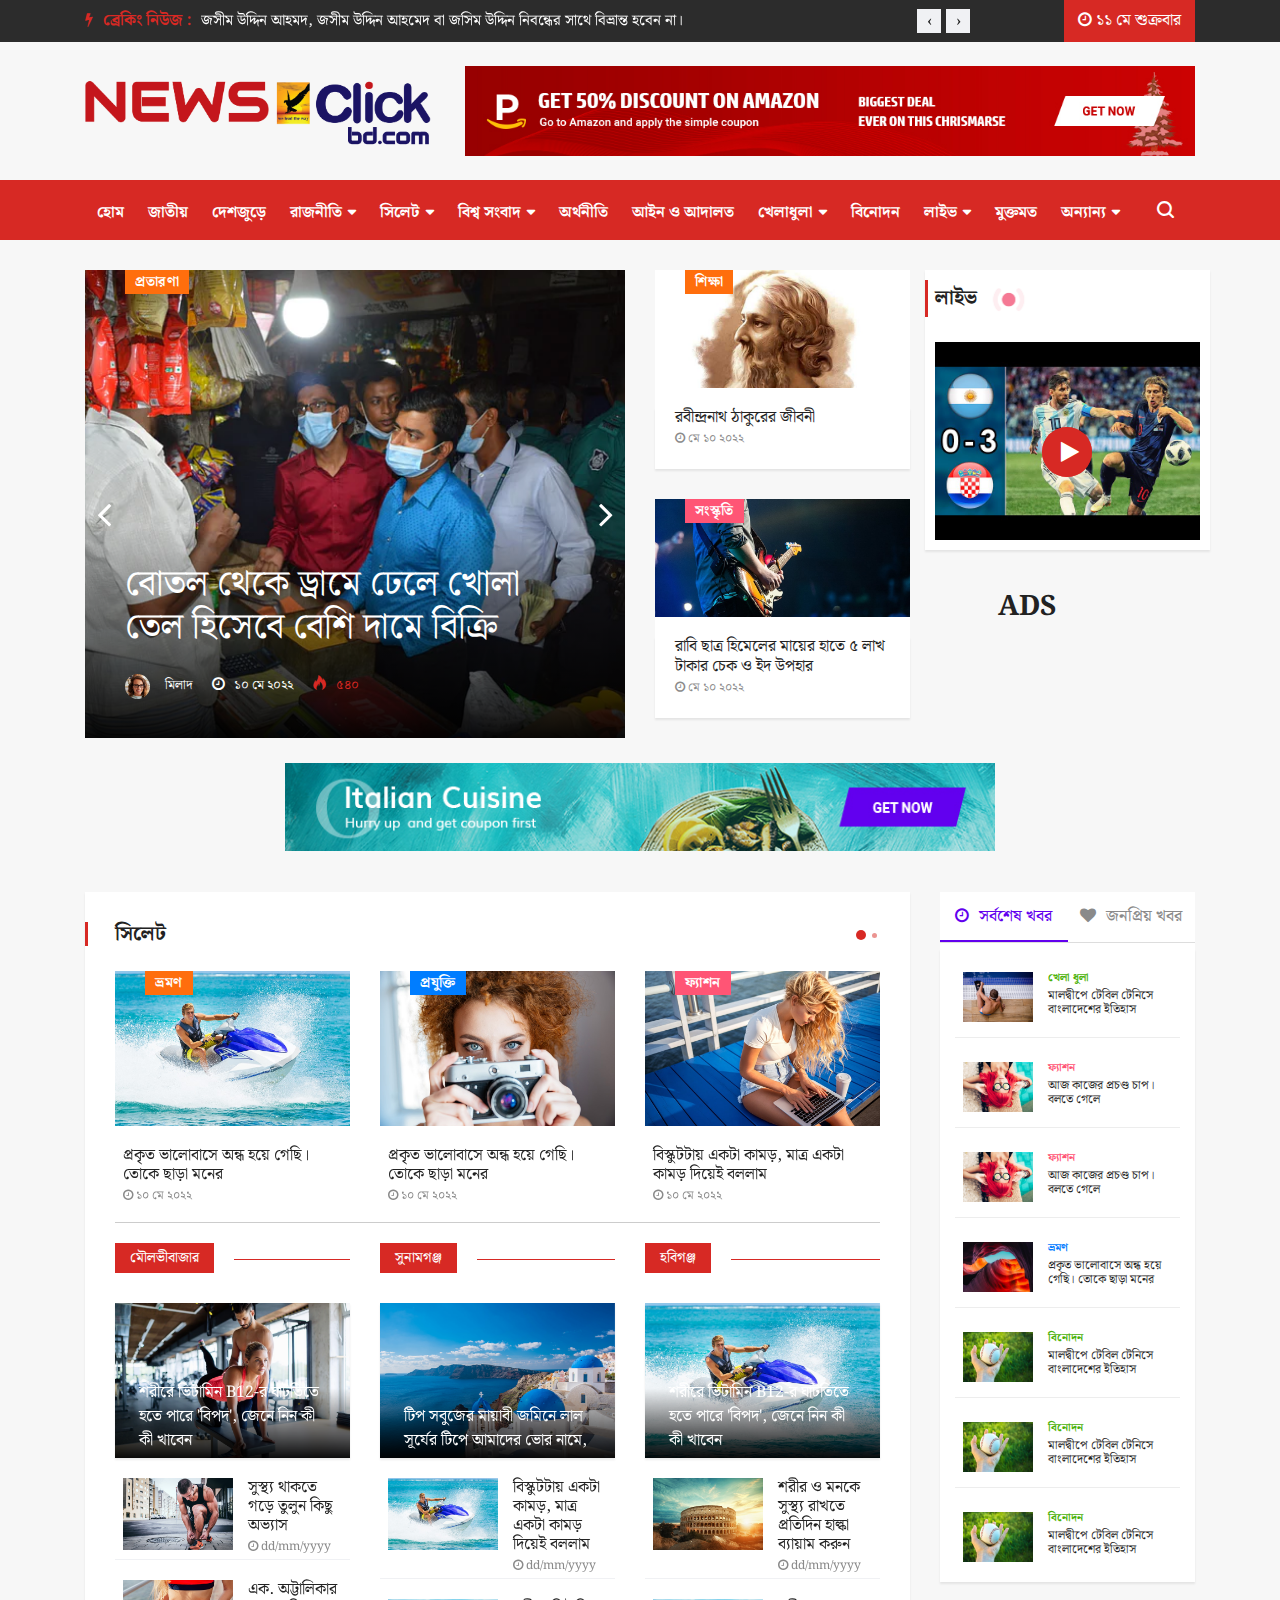
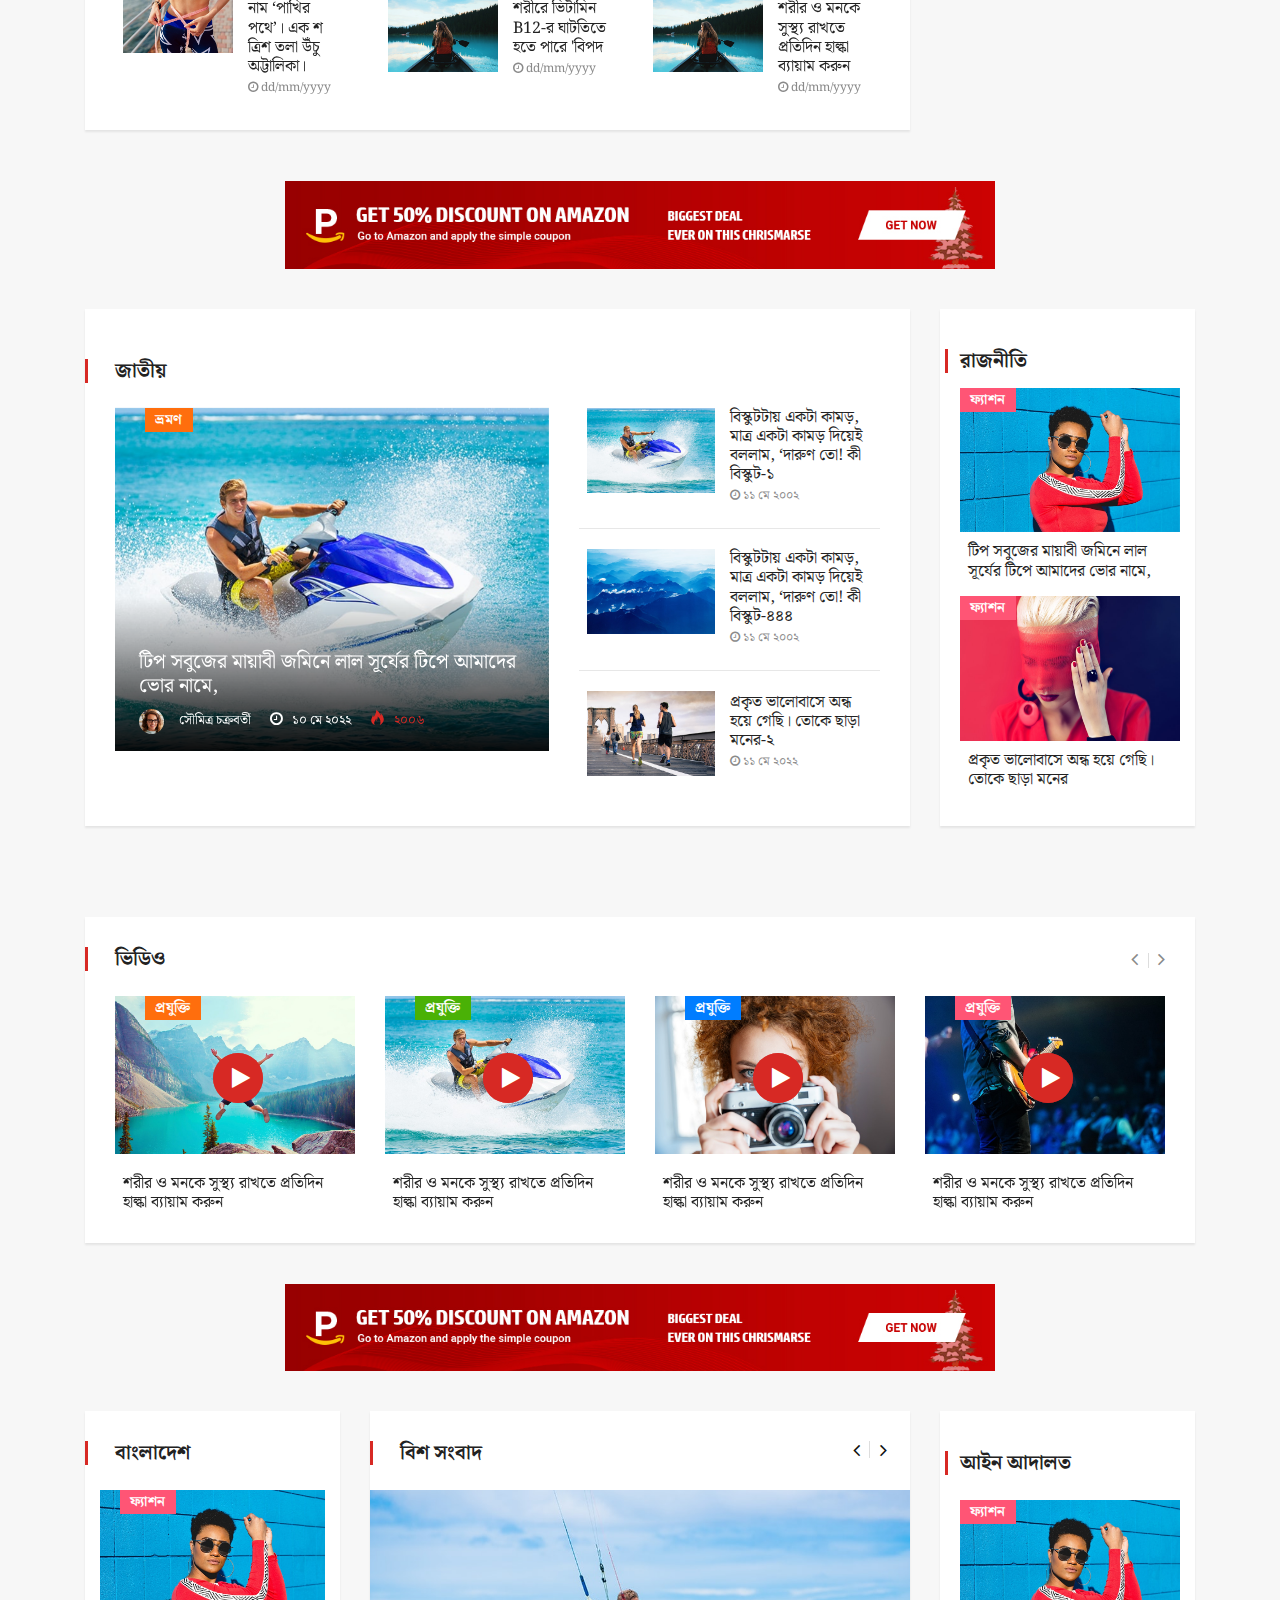
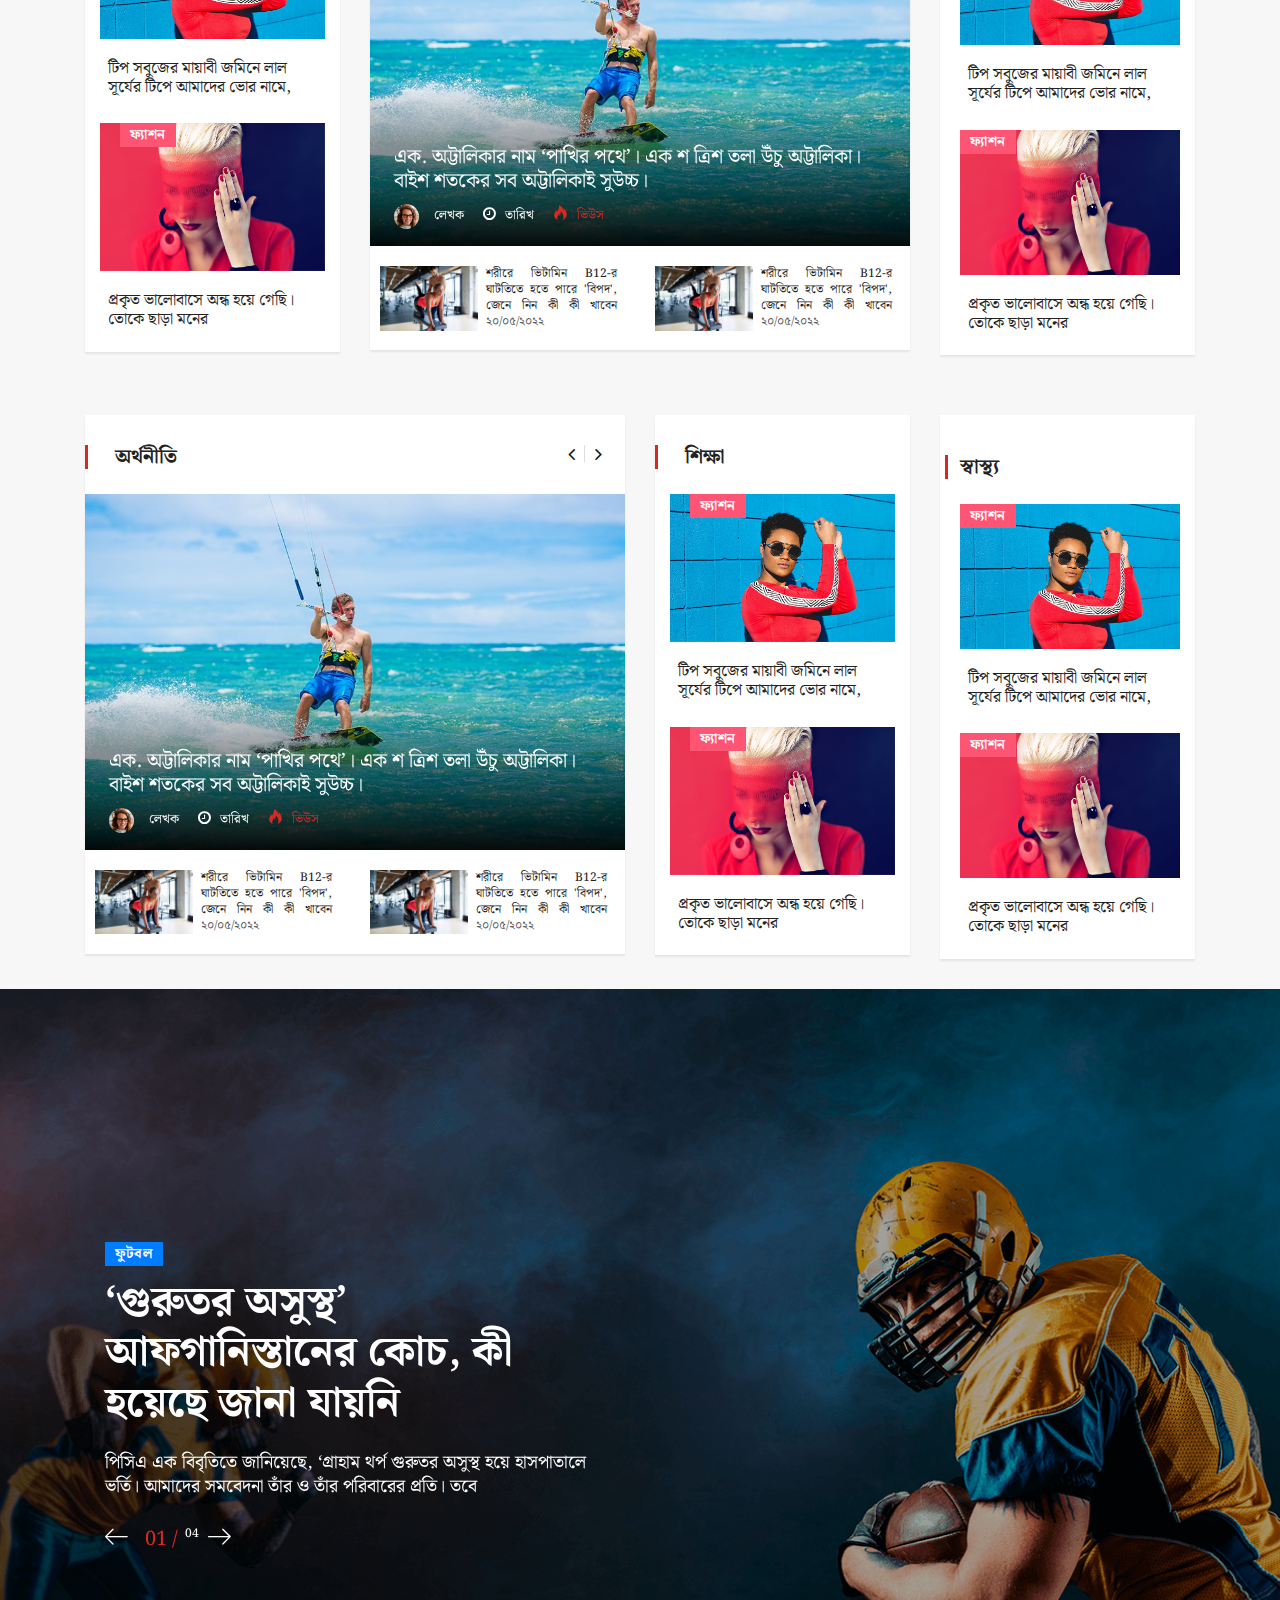
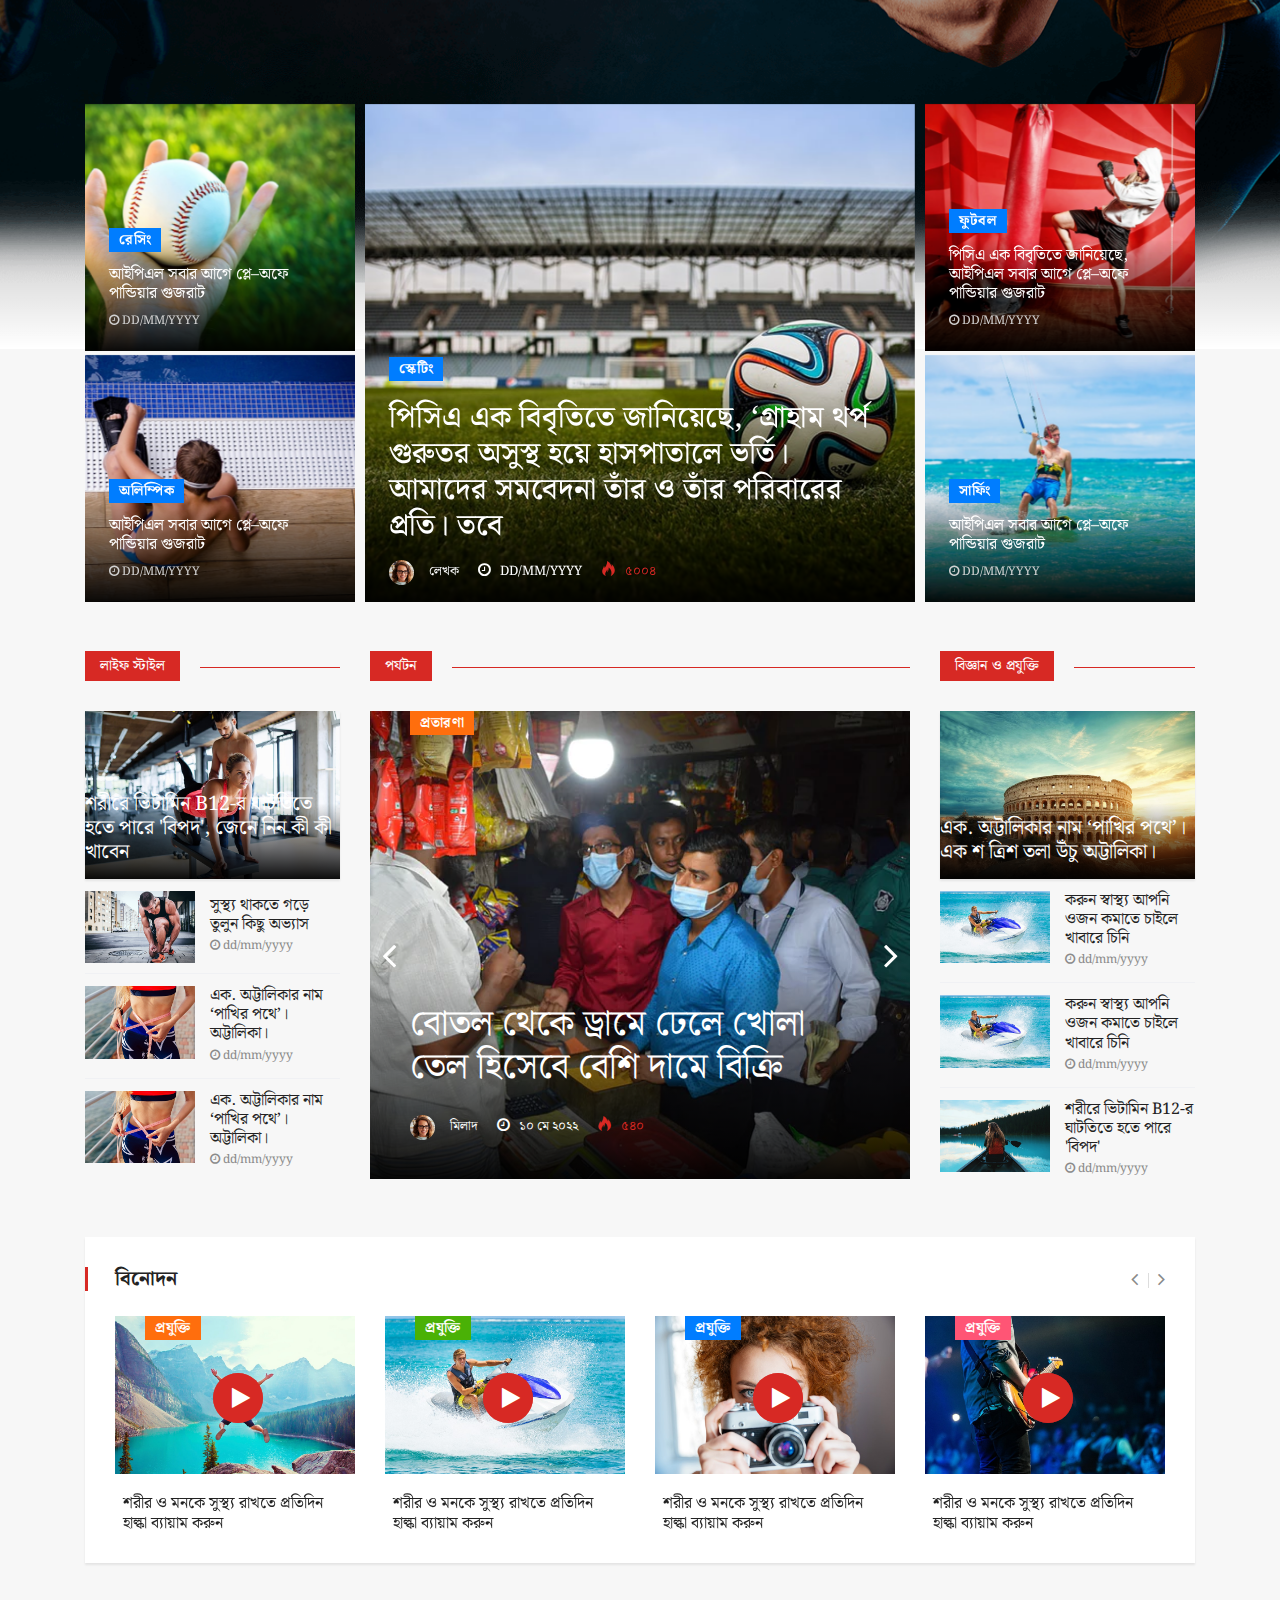
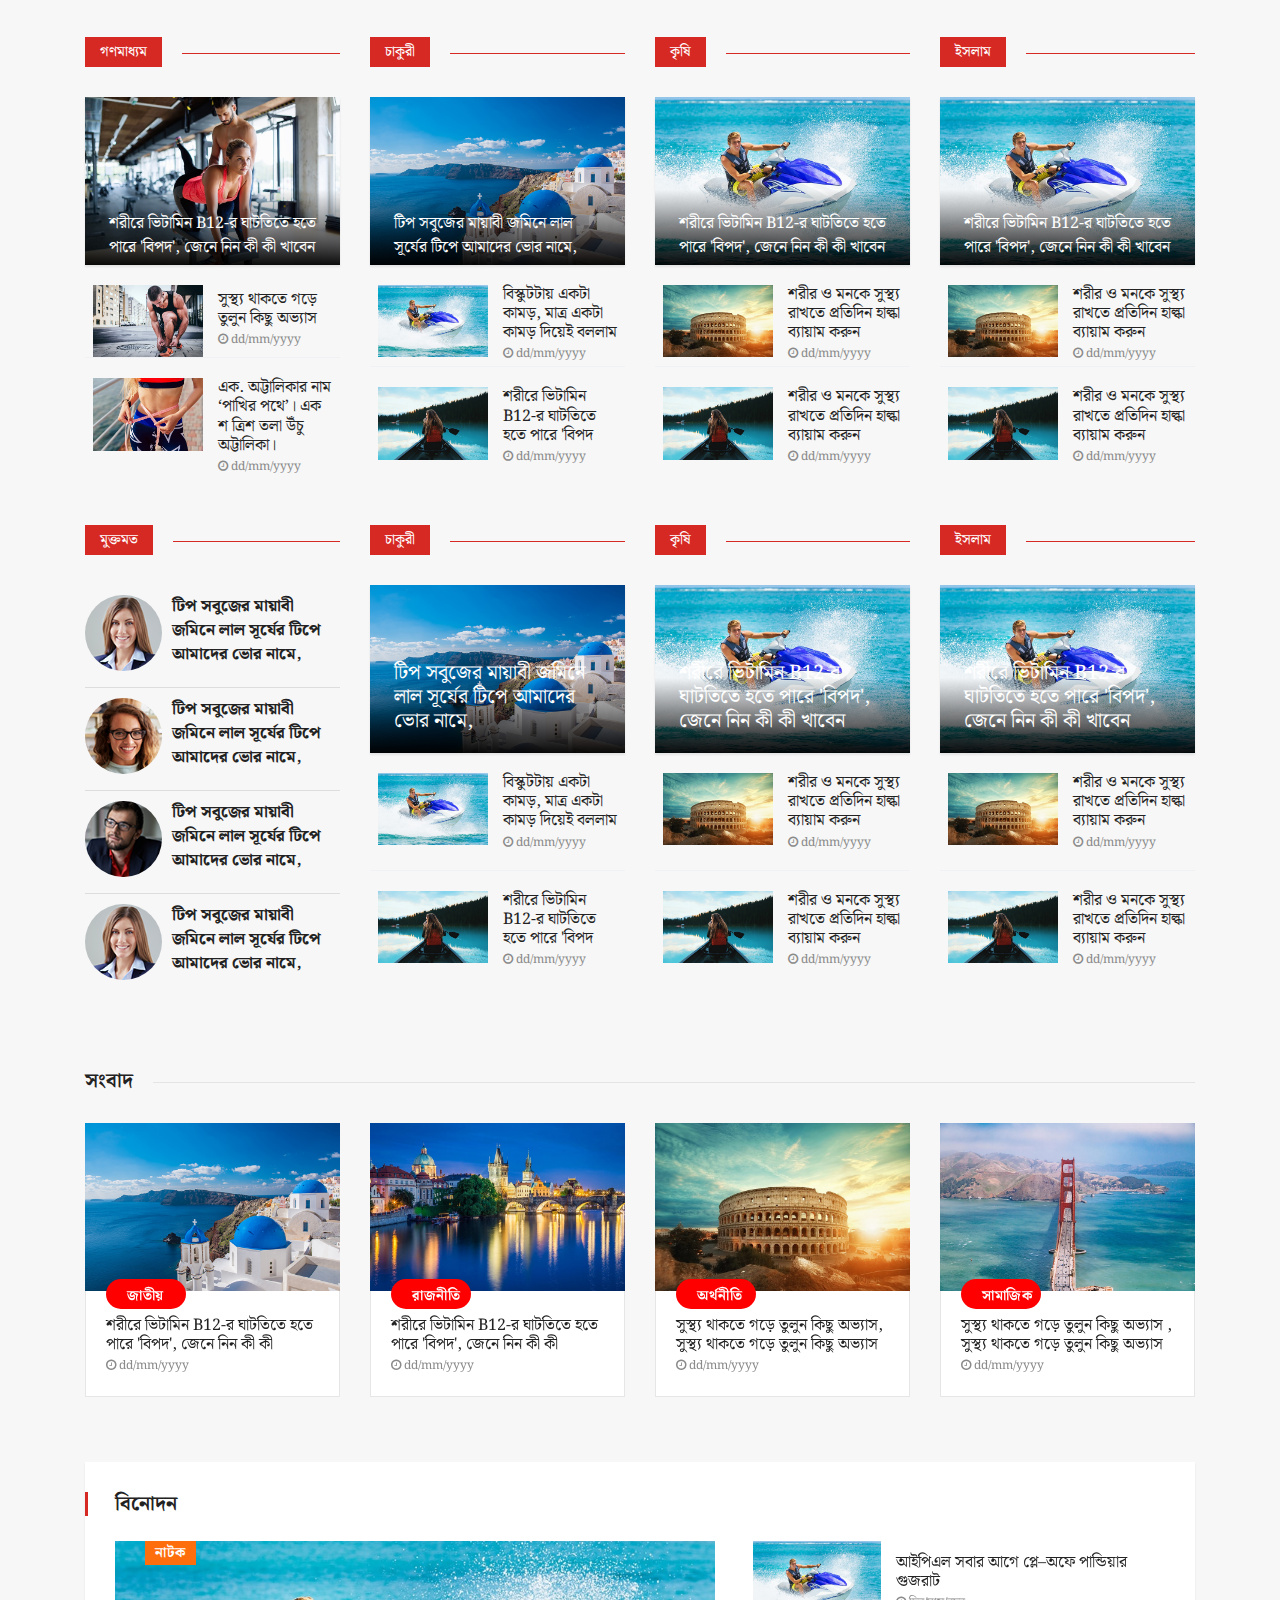
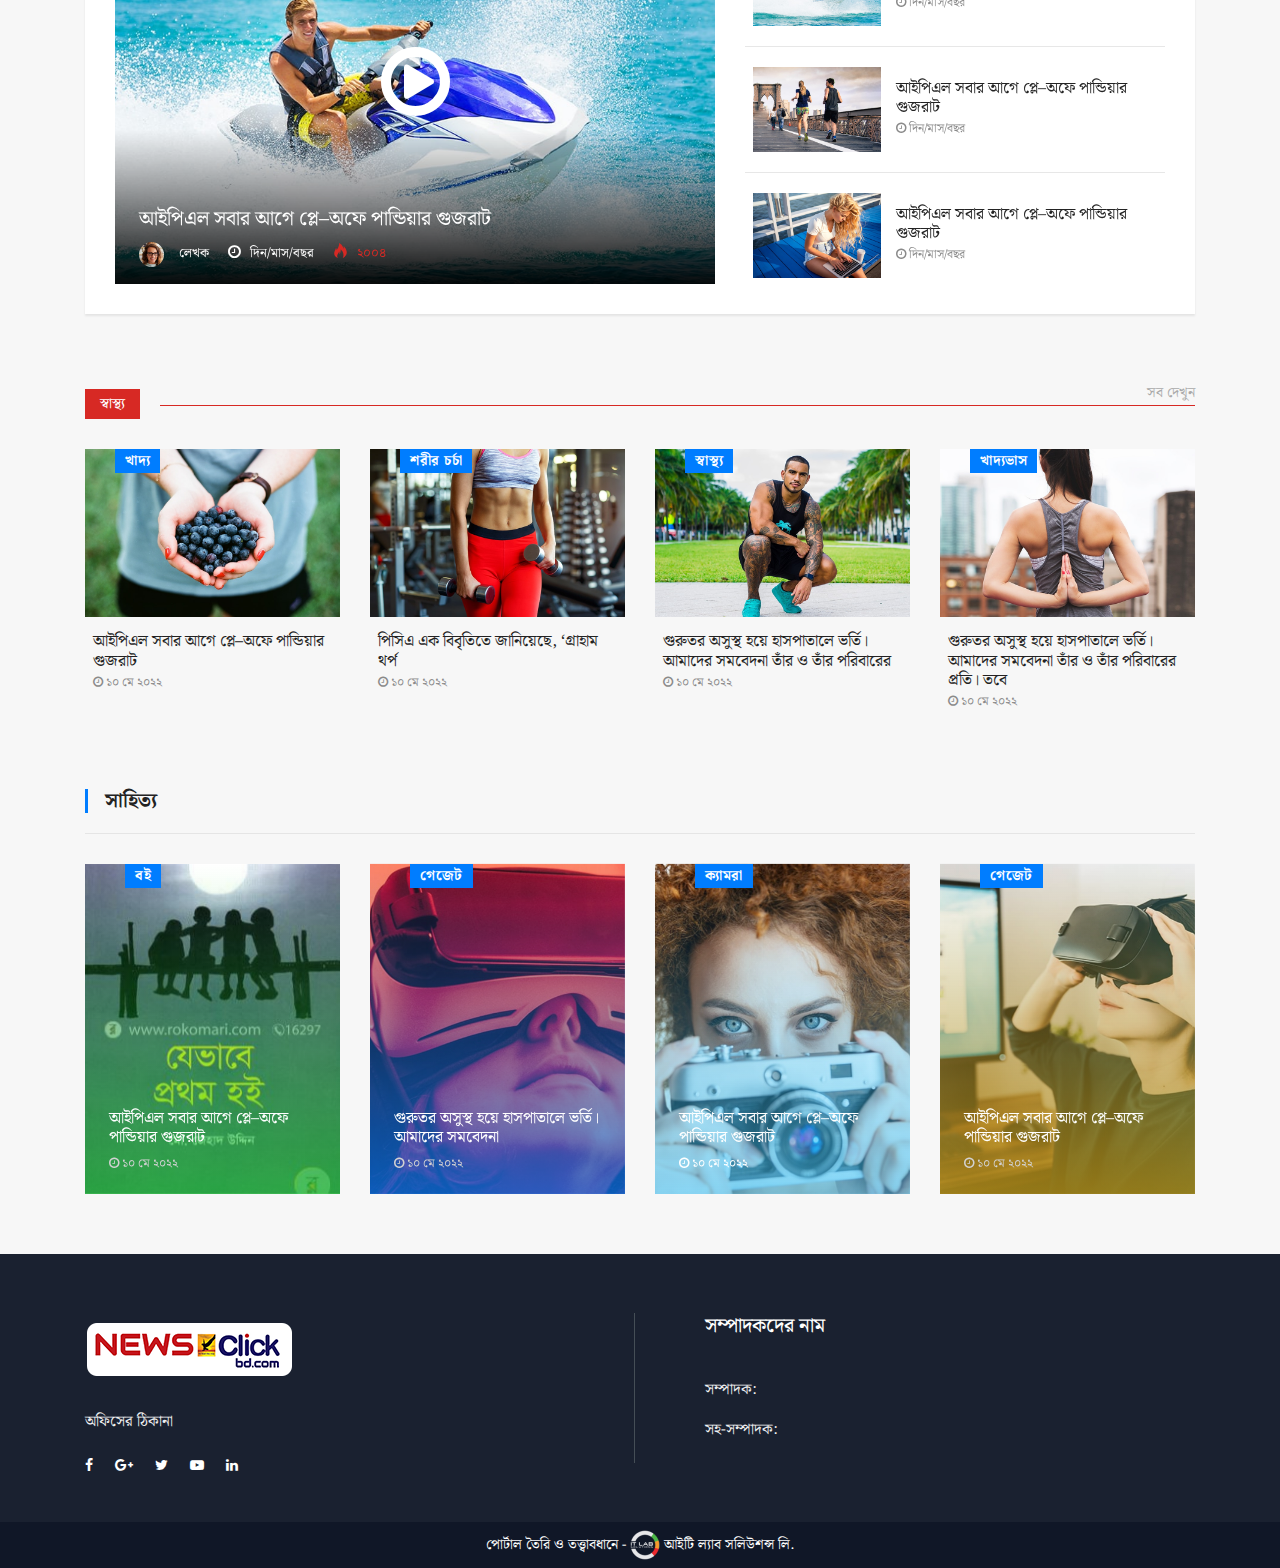
==== commit c87512ff: "content updated" ====
--- a/index.html
+++ b/index.html
@@ -966,6 +966,8 @@
 
 							</div>
 						</div>
+
+
 					</div>
 					<!-- ts-populer-post-box end-->
 				</div>
@@ -2198,599 +2200,6 @@
 	</section>
 	<!-- Finance, Eduction, health -->
 
-	<section class="block-wrapper reveal p-30">
-		<div class="container">
-			<div class="row">
-				<div class="col-lg-12">
-					<div class="ts-grid-item ts-grid-item1 mb-20">
-						<div class="ts-title-item clearfix">
-							<h2 class="ts-cat-title float-left">
-								<span> বিশ্ব সংবাদ </span>
-							</h2>
-							<div class="float-right">
-								<a href="#" class="view-all-link"> সব দেখুন </a>
-							</div>
-						</div>
-						<div class="row">
-							<div class="col-lg-6">
-								<div class="item">
-									<div class="ts-post-thumb">
-
-										<a href="#">
-											<img class="img-fluid" src="images/news/health/health8.jpg" alt="">
-										</a>
-									</div>
-									<div class="post-content">
-										<a class="cat-name purple-color" href="#">স্বাস্থ্য</a>
-										<h3 class="post-title md">
-											<a href="#">শরীর ও মনকে সুস্থ্য রাখতে প্রতিদিন হাল্কা ব্যায়াম করুন </a>
-										</h3>
-										<ul class="post-meta-info">
-											<li>
-												<i class="fa fa-clock-o"></i>
-												১১ মে ২০২২
-											</li>
-										</ul>
-										<p>
-											এক. অট্টালিকার নাম ‘পাখির পথে’। এক শ ত্রিশ তলা উঁচু অট্টালিকা। দরজায় দুমদাম
-											শব্দ হচ্ছে। কতক্ষণ ধরে কে জানে? কয়টা বাজে এখন? মুনিয়া বালিশের পাশ থেকে
-											মোবাইল অন করে টাইম দেখে।
-										</p>
-									</div>
-								</div>
-								<!-- ts-grid-box end-->
-							</div>
-							<!-- col end-->
-							<div class="col-lg-6">
-								<div class="row">
-									<div class="col-lg-6">
-										<div class="item mb-20">
-											<div class="ts-post-thumb">
-												<a href="#">
-													<img class="img-fluid" src="images/news/health/health3.jpg" alt="">
-												</a>
-											</div>
-											<div class="post-content">
-												<h3 class="post-title">
-													<a href="#">সুস্থ্য থাকতে গড়ে তুলুন কিছু অভ্যাস</a>
-												</h3>
-												<span class="post-date-info">
-													<i class="fa fa-clock-o"></i>
-													dd/mm/yyyy
-												</span>
-											</div>
-										</div>
-									</div>
-									<!-- col end-->
-									<div class="col-lg-6">
-										<div class="item mb-20">
-											<div class="ts-post-thumb">
-												<a href="#">
-													<img class="img-fluid" src="images/news/health/health2.jpg" alt="">
-												</a>
-											</div>
-											<div class="post-content">
-												<h3 class="post-title">
-													<a href="#"> করুন স্বাস্থ্য আপনি ওজন কমাতে চাইলে খাবারে চিনি, চর্বি
-														ও কার্বোহাইড্রেট বাদ দিন</a>
-												</h3>
-												<span class="post-date-info">
-													<i class="fa fa-clock-o"></i>
-													dd/mm/yyyy
-												</span>
-											</div>
-										</div>
-									</div>
-									<!-- col end-->
-									<div class="col-lg-6">
-										<div class="item">
-											<div class="ts-post-thumb">
-												<a href="#">
-													<img class="img-fluid" src="images/news/health/health1.jpg" alt="">
-												</a>
-											</div>
-											<div class="post-content">
-												<h3 class="post-title">
-													<a href="#"> সুস্থ্য থাকতে গড়ে তুলুন কিছু অভ্যাস</a>
-												</h3>
-												<span class="post-date-info">
-													<i class="fa fa-clock-o"></i>
-													dd/mm/yyyy
-												</span>
-											</div>
-										</div>
-									</div>
-									<!-- col end-->
-									<div class="col-lg-6">
-										<div class="item">
-											<div class="ts-post-thumb">
-												<a href="#">
-													<img class="img-fluid" src="images/news/health/health7.jpg" alt="">
-												</a>
-											</div>
-											<div class="post-content">
-												<h3 class="post-title">
-													<a href="#"> শরীর ও মনকে সুস্থ্য রাখতে প্রতিদিন হাল্কা ব্যায়াম করুন
-													</a>
-												</h3>
-												<span class="post-date-info">
-													<i class="fa fa-clock-o"></i>
-													dd/mm/yyyy
-												</span>
-											</div>
-										</div>
-									</div>
-									<!-- col end-->
-								</div>
-							</div>
-						</div>
-					</div>
-				</div>
-			</div>
-	</section>
-
-
-	<section class="block-wrapper p-30 section-bg">
-		<div class="container">
-			<div class="ts-title-item">
-				<h2 class="ts-cat-title ">
-					<span> এখনই দেখুন </span>
-				</h2>
-			</div>
-			<!-- title item end-->
-			<div class="row ts-grid-item ts-overlay-item ts-grid-style-2">
-				<div class="col-lg-4">
-					<div class="ts-overlay-style">
-						<div class="item">
-							<div class="ts-post-thumb">
-
-								<a href="#">
-									<img class="img-fluid" src="images/news/travel/travel10.jpg" alt="">
-								</a>
-								<a href="https://www.youtube.com/watch?v=tUBSCNijFa4" class="ts-video-icon">
-									<i class="fa fa-play-circle-o "></i>
-								</a>
-							</div>
-							<div class="overlay-post-content">
-								<div class="post-content">
-									<a class="post-cat ts-orange-bg" href="#">প্রযুক্তি</a>
-									<h3 class="post-title">
-										<a href="#"> শরীর ও মনকে সুস্থ্য রাখতে প্রতিদিন হাল্কা ব্যায়াম করুন </a>
-									</h3>
-								</div>
-							</div>
-						</div>
-						<!-- end item-->
-					</div>
-					<!-- ts overlay style end-->
-				</div>
-				<!-- col end-->
-				<div class="col-lg-4">
-					<div class="ts-overlay-style">
-						<div class="item">
-							<div class="ts-post-thumb">
-
-								<a href="#">
-									<img class="img-fluid" src="images/news/foods/food8.jpg" alt="">
-								</a>
-								<a href="https://www.youtube.com/watch?v=uZmz6fGRVW4" class="ts-video-icon">
-									<i class="fa fa-play-circle-o "></i>
-								</a>
-							</div>
-							<div class="overlay-post-content">
-								<div class="post-content">
-									<a class="post-cat ts-yellow-bg" href="#">খাদ্য</a>
-									<h3 class="post-title">
-										<a href="#">শরীরে ভিটামিন B12-র ঘাটতিতে হতে পারে 'বিপদ', জেনে নিন কী কী খাবেন
-										</a>
-									</h3>
-								</div>
-							</div>
-						</div>
-						<!-- end item-->
-					</div>
-					<!-- ts overlay style end-->
-				</div>
-				<!-- col end-->
-				<div class="col-lg-4">
-					<div class="ts-overlay-style">
-						<div class="item">
-							<div class="ts-post-thumb">
-
-								<a href="#">
-									<img class="img-fluid" src="images/news/sports/sports2.jpg" alt="">
-								</a>
-								<a href="https://www.youtube.com/watch?v=uZmz6fGRVW4" class="ts-video-icon">
-									<i class="fa fa-play-circle-o "></i>
-								</a>
-							</div>
-							<div class="overlay-post-content">
-								<div class="post-content">
-									<a class="post-cat ts-green-bg" href="#">খেলাধুলা</a>
-									<h3 class="post-title">
-										<a href="#"> এক. অট্টালিকার নাম ‘পাখির পথে’। এক শ ত্রিশ তলা উঁচু অট্টালিকা।</a>
-									</h3>
-								</div>
-							</div>
-						</div>
-						<!-- end item-->
-					</div>
-					<!-- ts overlay style end-->
-				</div>
-				<!-- col end-->
-			</div>
-			<!-- row end-->
-		</div>
-		<!-- container end-->
-	</section>
-
-
-
-
-
-
-	<section class="block-wrapper mt-15 md-mb-30">
-		<div class="container">
-			<div class="row">
-				<div class="col-lg-12">
-					<div class="row">
-						<div class="col-lg-3">
-							<div class="ts-title-item item-1">
-								<h2 class="ts-cat-title ">
-									<span> কানাডা </span>
-								</h2>
-							</div><!-- Title end -->
-							<div class="post-list-box ts-list-post-box ts-grid-content">
-
-								<div class="ts-overlay-style">
-									<div class="item">
-										<div class="ts-post-thumb">
-											<a href="#">
-												<img class="img-fluid" src="images/news/health/health1.jpg" alt="">
-											</a>
-
-										</div>
-										<div class="overlay-post-content">
-											<div class="post-content">
-
-												<h3 class="post-title md">
-													<a href="#"> শরীরে ভিটামিন B12-র ঘাটতিতে হতে পারে 'বিপদ', জেনে নিন
-														কী কী খাবেন </a>
-												</h3>
-											</div>
-										</div>
-									</div>
-									<!-- end item-->
-								</div>
-
-								<div class="post-content media">
-									<a href="#">
-										<img class="d-flex" src="images/news/health/health4.jpg" alt="">
-									</a>
-									<div class="media-body align-self-center">
-										<h3 class="post-title">
-											<a href="#"> সুস্থ্য থাকতে গড়ে তুলুন কিছু অভ্যাস</a>
-										</h3>
-										<span class="post-date-info">
-											<i class="fa fa-clock-o"></i>
-											dd/mm/yyyy
-										</span>
-									</div>
-								</div>
-								<!-- end item-->
-								<div class="post-content media">
-									<a href="#">
-										<img class="d-flex" src="images/news/health/health3.jpg" alt="">
-									</a>
-									<div class="media-body align-self-center">
-										<h3 class="post-title">
-											<a href="#"> এক. অট্টালিকার নাম ‘পাখির পথে’। এক শ ত্রিশ তলা উঁচু
-												অট্টালিকা।</a>
-										</h3>
-										<span class="post-date-info">
-											<i class="fa fa-clock-o"></i>
-											dd/mm/yyyy
-										</span>
-									</div>
-								</div>
-								<!-- end item-->
-							</div>
-						</div>
-						<!-- col end-->
-						<div class="col-lg-3">
-							<div class="ts-title-item item-2">
-								<h2 class="ts-cat-title ">
-									<span> ফ্রান্স </span>
-								</h2>
-							</div><!-- Title end -->
-							<div class="post-list-box ts-list-post-box ts-grid-content">
-
-								<div class="ts-overlay-style">
-									<div class="item">
-										<div class="ts-post-thumb">
-											<a href="#">
-												<img class="img-fluid" src="images/news/travel/travel1.jpg" alt="">
-											</a>
-
-										</div>
-										<div class="overlay-post-content">
-											<div class="post-content">
-
-												<h3 class="post-title md">
-													<a href="#"> টিপ সবুজের মায়াবী জমিনে লাল সূর্যের টিপে আমাদের ভোর
-														নামে, </a>
-												</h3>
-											</div>
-										</div>
-									</div>
-									<!-- end item-->
-								</div>
-
-								<div class="post-content media">
-									<a href="#">
-										<img class="d-flex" src="images/news/travel/travel2.jpg" alt="">
-									</a>
-									<div class="media-body align-self-center">
-										<h3 class="post-title">
-											<a href="#"> বিস্কুটটায় একটা কামড়, মাত্র একটা কামড় দিয়েই বললাম</a>
-										</h3>
-										<span class="post-date-info">
-											<i class="fa fa-clock-o"></i>
-											dd/mm/yyyy
-										</span>
-									</div>
-								</div>
-								<!-- end item-->
-								<div class="post-content media">
-									<a href="#">
-										<img class="d-flex" src="images/news/travel/travel3.jpg" alt="">
-									</a>
-									<div class="media-body align-self-center">
-										<h3 class="post-title">
-											<a href="#"> শরীরে ভিটামিন B12-র ঘাটতিতে হতে পারে 'বিপদ</a>
-										</h3>
-										<span class="post-date-info">
-											<i class="fa fa-clock-o"></i>
-											dd/mm/yyyy
-										</span>
-									</div>
-								</div>
-								<!-- end item-->
-
-								<!-- end item-->
-							</div>
-						</div>
-						<!-- col end-->
-						<div class="col-lg-3">
-							<div class="ts-title-item item-3">
-								<h2 class="ts-cat-title ">
-									<span> কাতার </span>
-								</h2>
-							</div><!-- Title end -->
-							<div class="post-list-box ts-list-post-box ts-grid-content">
-
-								<div class="ts-overlay-style">
-									<div class="item">
-										<div class="ts-post-thumb">
-											<a href="#">
-												<img class="img-fluid" src="images/news/travel/travel2.jpg" alt="">
-											</a>
-
-										</div>
-										<div class="overlay-post-content">
-											<div class="post-content">
-
-												<h3 class="post-title md">
-													<a href="#"> শরীরে ভিটামিন B12-র ঘাটতিতে হতে পারে 'বিপদ', জেনে নিন
-														কী কী খাবেন </a>
-												</h3>
-											</div>
-										</div>
-									</div>
-									<!-- end item-->
-								</div>
-
-								<div class="post-content media">
-									<a href="#">
-										<img class="d-flex" src="images/news/travel/travel4.jpg" alt="">
-									</a>
-									<div class="media-body align-self-center">
-										<h3 class="post-title">
-											<a href="#"> শরীর ও মনকে সুস্থ্য রাখতে প্রতিদিন হাল্কা ব্যায়াম করুন </a>
-										</h3>
-										<span class="post-date-info">
-											<i class="fa fa-clock-o"></i>
-											dd/mm/yyyy
-										</span>
-									</div>
-								</div>
-								<!-- end item-->
-								<div class="post-content media">
-									<a href="#">
-										<img class="d-flex" src="images/news/travel/travel3.jpg" alt="">
-									</a>
-									<div class="media-body align-self-center">
-										<h3 class="post-title">
-											<a href="#"> শরীর ও মনকে সুস্থ্য রাখতে প্রতিদিন হাল্কা ব্যায়াম করুন </a>
-										</h3>
-										<span class="post-date-info">
-											<i class="fa fa-clock-o"></i>
-											dd/mm/yyyy
-										</span>
-									</div>
-								</div>
-								<!-- end item-->
-
-							</div>
-						</div>
-
-						<div class="col-lg-3">
-							<div class="ts-title-item item-4">
-								<h2 class="ts-cat-title ">
-									<span> জাপান </span>
-								</h2>
-							</div><!-- Title end -->
-							<div class="post-list-box ts-list-post-box ts-grid-content">
-
-								<div class="ts-overlay-style">
-									<div class="item">
-										<div class="ts-post-thumb">
-											<a href="#">
-												<img class="img-fluid" src="images/news/travel/travel4.jpg" alt="">
-											</a>
-
-										</div>
-										<div class="overlay-post-content">
-											<div class="post-content">
-
-												<h3 class="post-title md">
-													<a href="#"> এক. অট্টালিকার নাম ‘পাখির পথে’। এক শ ত্রিশ তলা উঁচু
-														অট্টালিকা। </a>
-												</h3>
-											</div>
-										</div>
-									</div>
-									<!-- end item-->
-								</div>
-
-								<div class="post-content media">
-									<a href="#">
-										<img class="d-flex" src="images/news/travel/travel2.jpg" alt="">
-									</a>
-									<div class="media-body align-self-center">
-										<h3 class="post-title">
-											<a href="#"> করুন স্বাস্থ্য আপনি ওজন কমাতে চাইলে খাবারে চিনি </a>
-										</h3>
-										<span class="post-date-info">
-											<i class="fa fa-clock-o"></i>
-											dd/mm/yyyy
-										</span>
-									</div>
-								</div>
-								<!-- end item-->
-								<div class="post-content media">
-									<a href="#">
-										<img class="d-flex" src="images/news/travel/travel3.jpg" alt="">
-									</a>
-									<div class="media-body align-self-center">
-										<h3 class="post-title">
-											<a href="#"> শরীরে ভিটামিন B12-র ঘাটতিতে হতে পারে 'বিপদ' </a>
-										</h3>
-										<span class="post-date-info">
-											<i class="fa fa-clock-o"></i>
-											dd/mm/yyyy
-										</span>
-									</div>
-								</div>
-
-								<!-- end item-->
-							</div>
-						</div>
-					</div>
-					<!-- row end-->
-				</div>
-			</div>
-			<!-- row end-->
-		</div>
-		<!-- container end-->
-	</section>
-
-
-
-	<section class="block-wrapper block-wrapper-1 p-50">
-		<div class="container">
-			<div class="ts-title-item">
-				<h2 class="ts-title">
-					<span>সংবাদ</span>
-				</h2>
-			</div>
-			<div class="row latest-post-item">
-				<div class="col-lg-3 col-md-6">
-					<div class="ts-grid-box ts-grid-content border-style">
-						<div class="ts-post-thumb">
-							<a href="#">
-								<img class="img-fluid" src="images/news/travel/travel1.jpg" alt="">
-							</a>
-						</div>
-						<div class="post-content">
-							<a class="post-cat" href="#"> জাতীয় </a>
-							<h3 class="post-title">
-								<a href="#">শরীরে ভিটামিন B12-র ঘাটতিতে হতে পারে 'বিপদ', জেনে নিন কী কী</a>
-							</h3>
-							<span class="post-date-info">
-								<i class="fa fa-clock-o"></i>
-								dd/mm/yyyy
-							</span>
-						</div>
-					</div>
-				</div>
-				<!-- col end-->
-				<div class="col-lg-3 col-md-6">
-					<div class="ts-grid-box ts-grid-content border-style">
-						<div class="ts-post-thumb">
-							<a href="#">
-								<img class="img-fluid" src="images/news/travel/travel5.jpg" alt="">
-							</a>
-						</div>
-						<div class="post-content">
-							<a class="post-cat" href="#">রাজনীতি</a>
-							<h3 class="post-title">
-								<a href="#">শরীরে ভিটামিন B12-র ঘাটতিতে হতে পারে 'বিপদ', জেনে নিন কী কী</a>
-							</h3>
-							<span class="post-date-info">
-								<i class="fa fa-clock-o"></i>
-								dd/mm/yyyy
-							</span>
-						</div>
-					</div>
-				</div>
-				<!-- col end-->
-				<div class="col-lg-3 col-md-6">
-					<div class="ts-grid-box ts-grid-content border-style">
-						<div class="ts-post-thumb">
-							<a href="#">
-								<img class="img-fluid" src="images/news/travel/travel4.jpg" alt="">
-							</a>
-						</div>
-						<div class="post-content">
-							<a class="post-cat" href="#"> অর্থনীতি </a>
-							<h3 class="post-title">
-								<a href="#">সুস্থ্য থাকতে গড়ে তুলুন কিছু অভ্যাস, সুস্থ্য থাকতে গড়ে তুলুন কিছু অভ্যাস
-								</a>
-							</h3>
-							<span class="post-date-info">
-								<i class="fa fa-clock-o"></i>
-								dd/mm/yyyy
-							</span>
-						</div>
-					</div>
-				</div>
-				<!-- col end-->
-				<div class="col-lg-3 col-md-6">
-					<div class="ts-grid-box ts-grid-content border-style">
-						<div class="ts-post-thumb">
-							<a href="#">
-								<img class="img-fluid" src="images/news/travel/travel8.jpg" alt="">
-							</a>
-						</div>
-						<div class="post-content">
-							<a class="post-cat" href="#">সামাজিক</a>
-							<h3 class="post-title">
-								<a href="#">সুস্থ্য থাকতে গড়ে তুলুন কিছু অভ্যাস , সুস্থ্য থাকতে গড়ে তুলুন কিছু
-									অভ্যাস</a>
-							</h3>
-							<span class="post-date-info">
-								<i class="fa fa-clock-o"></i>
-								dd/mm/yyyy
-							</span>
-						</div>
-					</div>
-				</div>
-				<!-- col end-->
-			</div>
-		</div>
-	</section>
-
 
 	<!-- Sports -->
 	<section class="block-wrapper hero-area owl-carousel" id="hero-slider">
@@ -3019,6 +2428,1114 @@
 		<!-- container end-->
 	</section>
 	<!-- Sports -->
+
+	<section class="block-wrapper mt-15 md-mb-30">
+		<div class="container">
+			<div class="row">
+				<div class="col-lg-12">
+					<div class="row">
+						<div class="col-lg-3">
+							<div class="ts-title-item item-1">
+								<h2 class="ts-cat-title ">
+									<span> লাইফ স্টাইল </span>
+								</h2>
+							</div><!-- Title end -->
+							<div class="post-list-box post-managed ts-list-post-box ts-grid-content">
+
+								<div class="ts-overlay-style">
+									<div class="item">
+										<div class="ts-post-thumb">
+											<a href="#">
+												<img class="img-fluid" src="images/news/health/health1.jpg" alt="">
+											</a>
+
+										</div>
+										<div class="overlay-post-content">
+											<div class="post-content">
+
+												<h3 class="post-title md">
+													<a href="#"> শরীরে ভিটামিন B12-র ঘাটতিতে হতে পারে 'বিপদ', জেনে নিন
+														কী কী খাবেন </a>
+												</h3>
+											</div>
+										</div>
+									</div>
+									<!-- end item-->
+								</div>
+
+								<div class="post-content media">
+									<a href="#">
+										<img class="d-flex" src="images/news/health/health4.jpg" alt="">
+									</a>
+									<div class="media-body align-self-center">
+										<h3 class="post-title">
+											<a href="#"> সুস্থ্য থাকতে গড়ে তুলুন কিছু অভ্যাস</a>
+										</h3>
+										<span class="post-date-info">
+											<i class="fa fa-clock-o"></i>
+											dd/mm/yyyy
+										</span>
+									</div>
+								</div>
+								<!-- end item-->
+								<div class="post-content media">
+									<a href="#">
+										<img class="d-flex" src="images/news/health/health3.jpg" alt="">
+									</a>
+									<div class="media-body align-self-center">
+										<h3 class="post-title">
+											<a href="#"> এক. অট্টালিকার নাম ‘পাখির পথে’।
+												অট্টালিকা।</a>
+										</h3>
+										<span class="post-date-info">
+											<i class="fa fa-clock-o"></i>
+											dd/mm/yyyy
+										</span>
+									</div>
+								</div>
+								<!-- end item-->
+								<div class="post-content media">
+									<a href="#">
+										<img class="d-flex" src="images/news/health/health3.jpg" alt="">
+									</a>
+									<div class="media-body align-self-center">
+										<h3 class="post-title">
+											<a href="#"> এক. অট্টালিকার নাম ‘পাখির পথে’।
+												অট্টালিকা।</a>
+										</h3>
+										<span class="post-date-info">
+											<i class="fa fa-clock-o"></i>
+											dd/mm/yyyy
+										</span>
+									</div>
+								</div>
+								<!-- end item-->
+							</div>
+						</div>
+						<!-- col end-->
+
+
+						<div class="col-lg-6 col-md-12">
+							<div class="ts-title-item item-3">
+								<h2 class="ts-cat-title ">
+									<span> পর্যটন </span>
+								</h2>
+							</div><!-- Title end -->
+							<div id="featured-slider-visit" class="owl-carousel ts-overlay-style ts-featured">
+								<div class="item" style="background-image:url(news-img/1.webp)">
+									<a class="post-cat ts-orange-bg" href="#">প্রতারণা</a>
+									<div class="overlay-post-content">
+										<div class="post-content">
+											<h2 class="post-title lg">
+												<a href="#">বোতল থেকে ড্রামে ঢেলে খোলা তেল হিসেবে বেশি দামে বিক্রি</a>
+											</h2>
+											<ul class="post-meta-info">
+												<li class="author">
+													<a href="#">
+														<img src="images/avater/author1.jpg" alt=""> মিলাদ
+													</a>
+												</li>
+												<li>
+													<i class="fa fa-clock-o"></i>
+													১০ মে ২০২২
+												</li>
+												<li class="active">
+													<i class="icon-fire"></i>
+													৫৪০
+												</li>
+											</ul>
+										</div>
+									</div>
+									<!--/ Featured post end -->
+
+								</div>
+								<!-- Item 1 end -->
+								<div class="item" style="background-image:url(news-img/Sakib_movie1.jpg)">
+									<a class="post-cat ts-orange-bg" href="#">বিনোদন</a>
+									<div class="overlay-post-content">
+										<div class="post-content">
+											<h2 class="post-title lg">
+												<a href="#">এবার মুখ খুললেন শাকিব খান </a>
+											</h2>
+											<ul class="post-meta-info">
+												<li class="author">
+													<a href="#">
+														<img src="images/avater/author1.jpg" alt="">প্রতিবেদক
+													</a>
+												</li>
+												<li>
+													<i class="fa fa-clock-o"></i>
+													১০ মে ২০২২
+												</li>
+												<li class="active">
+													<i class="icon-fire"></i>
+													৩০১০
+												</li>
+											</ul>
+										</div>
+									</div>
+									<!--/ Featured post end -->
+								</div>
+								<!-- Item 2 end -->
+
+								<div class="item" style="background-image:url(news-img/Sib_Kumar.jpg)">
+									<a class="post-cat ts-orange-bg" href="#">বিনোদন ডেস্ক</a>
+									<div class="overlay-post-content">
+										<div class="post-content">
+											<h2 class="post-title lg">
+												<a href="#">কিংবদন্তি সন্তুরবাদক শিবকুমার শর্মা আর নেই </a>
+											</h2>
+											<ul class="post-meta-info">
+												<li class="author">
+													<a href="#">
+														<img src="images/avater/author1.jpg" alt=""> প্রতিবেদক
+													</a>
+												</li>
+												<li>
+													<i class="fa fa-clock-o"></i>
+													১০ মে ২০২২
+												</li>
+												<li class="active">
+													<i class="icon-fire"></i>
+													১০১০
+												</li>
+											</ul>
+										</div>
+									</div>
+									<!--/ Featured post end -->
+								</div>
+								<!-- Item 3 end -->
+							</div>
+							<!-- Featured owl carousel end-->
+						</div>
+
+						<div class="col-lg-3">
+							<div class="ts-title-item item-4">
+								<h2 class="ts-cat-title ">
+									<span> বিজ্ঞান ও প্রযুক্তি</span>
+								</h2>
+							</div><!-- Title end -->
+							<div class="post-list-box post-managed ts-list-post-box ts-grid-content">
+
+								<div class="ts-overlay-style">
+									<div class="item">
+										<div class="ts-post-thumb">
+											<a href="#">
+												<img class="img-fluid" src="images/news/travel/travel4.jpg" alt="">
+											</a>
+
+										</div>
+										<div class="overlay-post-content">
+											<div class="post-content">
+
+												<h3 class="post-title md">
+													<a href="#"> এক. অট্টালিকার নাম ‘পাখির পথে’। এক শ ত্রিশ তলা উঁচু
+														অট্টালিকা। </a>
+												</h3>
+											</div>
+										</div>
+									</div>
+									<!-- end item-->
+								</div>
+
+								<div class="post-content media">
+									<a href="#">
+										<img class="d-flex" src="images/news/travel/travel2.jpg" alt="">
+									</a>
+									<div class="media-body align-self-center">
+										<h3 class="post-title">
+											<a href="#"> করুন স্বাস্থ্য আপনি ওজন কমাতে চাইলে খাবারে চিনি </a>
+										</h3>
+										<span class="post-date-info">
+											<i class="fa fa-clock-o"></i>
+											dd/mm/yyyy
+										</span>
+									</div>
+								</div>
+								<!-- end item-->
+
+								<div class="post-content media">
+									<a href="#">
+										<img class="d-flex" src="images/news/travel/travel2.jpg" alt="">
+									</a>
+									<div class="media-body align-self-center">
+										<h3 class="post-title">
+											<a href="#"> করুন স্বাস্থ্য আপনি ওজন কমাতে চাইলে খাবারে চিনি </a>
+										</h3>
+										<span class="post-date-info">
+											<i class="fa fa-clock-o"></i>
+											dd/mm/yyyy
+										</span>
+									</div>
+								</div>
+								<!-- end item-->
+
+								<div class="post-content media">
+									<a href="#">
+										<img class="d-flex" src="images/news/travel/travel3.jpg" alt="">
+									</a>
+									<div class="media-body align-self-center">
+										<h3 class="post-title">
+											<a href="#"> শরীরে ভিটামিন B12-র ঘাটতিতে হতে পারে 'বিপদ' </a>
+										</h3>
+										<span class="post-date-info">
+											<i class="fa fa-clock-o"></i>
+											dd/mm/yyyy
+										</span>
+									</div>
+								</div>
+
+								<!-- end item-->
+							</div>
+						</div>
+					</div>
+					<!-- row end-->
+				</div>
+			</div>
+			<!-- row end-->
+		</div>
+		<!-- container end-->
+	</section>
+
+	<!-- Entertainment -->
+	<section class="block-wrapper video_slide">
+		<div class="container">
+			<div class="row py-3">
+				<!-- col end -->
+				<div class="col-lg-12 col-md-12">
+					<div class="ts-grid-box most-populer-item">
+						<h2 class="ts-title"> বিনোদন </h2>
+
+						<div class="four-slide-section owl-carousel">
+
+							<!-- Carousel Item Start-->
+							<div class="item">
+								<a class="post-cat ts-orange-bg" href="#">প্রযুক্তি</a>
+								<div class="ts-post-thumb">
+
+									<a href="#">
+										<img class="img-fluid" src="images/news/travel/travel10.jpg" alt="">
+									</a>
+									<div class="video_pp_btn">
+										<a class="popup-youtube" href="https://www.youtube.com/watch?v=tUBSCNijFa4">
+											<div class="play_button">
+												<i id="myBtn" class="fa fa-play"></i>
+											</div>
+											<div class="bg_anim"> </div>
+										</a>
+									</div>
+
+								</div>
+								<div class="overlay-post-content">
+									<div class="post-content">
+
+										<h3 class="post-title">
+											<a href="#"> শরীর ও মনকে সুস্থ্য রাখতে প্রতিদিন হাল্কা ব্যায়াম করুন </a>
+										</h3>
+									</div>
+								</div>
+							</div>
+							<!-- Carousel Item End-->
+
+							<!-- Carousel Item Start-->
+							<div class="item">
+								<a class="post-cat ts-green-bg" href="#">প্রযুক্তি</a>
+								<div class="ts-post-thumb">
+
+									<a href="#">
+										<img class="img-fluid" src="images/news/travel/travel2.jpg" alt="">
+									</a>
+									<div class="video_pp_btn">
+										<a class="popup-youtube" href="https://www.youtube.com/watch?v=tUBSCNijFa4">
+											<div class="play_button">
+												<i id="myBtn" class="fa fa-play"></i>
+											</div>
+											<div class="bg_anim"> </div>
+										</a>
+									</div>
+
+								</div>
+								<div class="overlay-post-content">
+									<div class="post-content">
+
+										<h3 class="post-title">
+											<a href="#"> শরীর ও মনকে সুস্থ্য রাখতে প্রতিদিন হাল্কা ব্যায়াম করুন </a>
+										</h3>
+									</div>
+								</div>
+							</div>
+							<!-- Carousel Item End-->
+
+							<!-- Carousel Item Start-->
+							<div class="item">
+								<a class="post-cat ts-blue-bg" href="#">প্রযুক্তি</a>
+								<div class="ts-post-thumb">
+
+									<a href="#">
+										<img class="img-fluid" src="images/news/tech/tech1.jpg" alt="">
+									</a>
+									<div class="video_pp_btn">
+										<a class="popup-youtube" href="https://www.youtube.com/watch?v=tUBSCNijFa4">
+											<div class="play_button">
+												<i id="myBtn" class="fa fa-play"></i>
+											</div>
+											<div class="bg_anim"> </div>
+										</a>
+									</div>
+
+								</div>
+								<div class="overlay-post-content">
+									<div class="post-content">
+
+										<h3 class="post-title">
+											<a href="#"> শরীর ও মনকে সুস্থ্য রাখতে প্রতিদিন হাল্কা ব্যায়াম করুন </a>
+										</h3>
+									</div>
+								</div>
+							</div>
+							<!-- Carousel Item End-->
+
+							<!-- Carousel Item Start-->
+							<div class="item">
+								<a class="post-cat ts-pink-bg" href="#">প্রযুক্তি</a>
+								<div class="ts-post-thumb">
+
+									<a href="#">
+										<img class="img-fluid" src="images/news/music/music1.jpg" alt="">
+									</a>
+									<div class="video_pp_btn">
+										<a class="popup-youtube" href="https://www.youtube.com/watch?v=tUBSCNijFa4">
+											<div class="play_button">
+												<i id="myBtn" class="fa fa-play"></i>
+											</div>
+											<div class="bg_anim"> </div>
+										</a>
+									</div>
+
+								</div>
+								<div class="overlay-post-content">
+									<div class="post-content">
+
+										<h3 class="post-title">
+											<a href="#"> শরীর ও মনকে সুস্থ্য রাখতে প্রতিদিন হাল্কা ব্যায়াম করুন </a>
+										</h3>
+									</div>
+								</div>
+							</div>
+							<!-- Carousel Item End-->
+
+							<!-- Carousel Item Start-->
+							<div class="item">
+								<a class="post-cat ts-purple-bg" href="#">প্রযুক্তি</a>
+								<div class="ts-post-thumb">
+
+									<a href="#">
+										<img class="img-fluid" src="images/news/travel/travel2.jpg" alt="">
+									</a>
+									<div class="video_pp_btn">
+										<a class="popup-youtube" href="https://www.youtube.com/watch?v=tUBSCNijFa4">
+											<div class="play_button">
+												<i id="myBtn" class="fa fa-play"></i>
+											</div>
+											<div class="bg_anim"> </div>
+										</a>
+									</div>
+
+								</div>
+								<div class="overlay-post-content">
+									<div class="post-content">
+
+										<h3 class="post-title">
+											<a href="#"> শরীর ও মনকে সুস্থ্য রাখতে প্রতিদিন হাল্কা ব্যায়াম করুন </a>
+										</h3>
+									</div>
+								</div>
+							</div>
+							<!-- Carousel Item End-->
+
+							<!-- Carousel Item Start-->
+							<div class="item">
+								<a class="post-cat ts-yellow-bg" href="#">প্রযুক্তি</a>
+								<div class="ts-post-thumb">
+
+									<a href="#">
+										<img class="img-fluid" src="images/news/tech/tech1.jpg" alt="">
+									</a>
+									<div class="video_pp_btn">
+										<a class="popup-youtube" href="https://www.youtube.com/watch?v=tUBSCNijFa4">
+											<div class="play_button">
+												<i id="myBtn" class="fa fa-play"></i>
+											</div>
+											<div class="bg_anim"> </div>
+										</a>
+									</div>
+
+								</div>
+								<div class="overlay-post-content">
+									<div class="post-content">
+
+										<h3 class="post-title">
+											<a href="#"> শরীর ও মনকে সুস্থ্য রাখতে প্রতিদিন হাল্কা ব্যায়াম করুন </a>
+										</h3>
+									</div>
+								</div>
+							</div>
+							<!-- Carousel Item End-->
+						</div>
+						<!-- most-populers end-->
+					</div>
+					<!-- ts-populer-post-box end-->
+				</div>
+				<!-- col end-->
+			</div>
+			<!-- row end-->
+		</div>
+		<!-- container end-->
+	</section>
+	<!-- Entertainment -->
+
+	<!-- Media Content -->
+	<section class="block-wrapper">
+		<div class="container">
+			<!-- most-populers end-->
+			<div class="district-3 news-box-4">
+				<div class="row py-2">
+
+					<div class="col-lg-3 col-md-3">
+						<div class="ts-title-item item-1">
+							<h2 class="ts-cat-title ">
+								<span> গণমাধ্যম</span>
+							</h2>
+						</div><!-- Title end -->
+						<div class="post-list-box ts-list-post-box ts-grid-content">
+
+							<div class="ts-overlay-style">
+								<div class="item">
+									<div class="ts-post-thumb">
+										<a href="#">
+											<img class="img-fluid" src="images/news/health/health1.jpg" alt="">
+										</a>
+
+									</div>
+									<div class="overlay-post-content">
+										<div class="post-content">
+
+											<h3 class="post-title md">
+												<a href="#"> শরীরে ভিটামিন B12-র ঘাটতিতে হতে পারে 'বিপদ',
+													জেনে
+													নিন
+													কী কী খাবেন </a>
+											</h3>
+										</div>
+									</div>
+								</div>
+								<!-- end item-->
+							</div>
+
+							<div class="post-content media">
+								<a href="#">
+									<img class="d-flex" src="images/news/health/health4.jpg" alt="">
+								</a>
+								<div class="media-body align-self-center">
+									<h3 class="post-title">
+										<a href="#"> সুস্থ্য থাকতে গড়ে তুলুন কিছু অভ্যাস</a>
+									</h3>
+									<span class="post-date-info">
+										<i class="fa fa-clock-o"></i>
+										dd/mm/yyyy
+									</span>
+								</div>
+							</div>
+							<!-- end item-->
+							<div class="post-content media">
+								<a href="#">
+									<img class="d-flex" src="images/news/health/health3.jpg" alt="">
+								</a>
+								<div class="media-body align-self-center">
+									<h3 class="post-title">
+										<a href="#"> এক. অট্টালিকার নাম ‘পাখির পথে’। এক শ ত্রিশ তলা উঁচু
+											অট্টালিকা।</a>
+									</h3>
+									<span class="post-date-info">
+										<i class="fa fa-clock-o"></i>
+										dd/mm/yyyy
+									</span>
+								</div>
+							</div>
+							<!-- end item-->
+						</div>
+					</div>
+					<!-- col end-->
+					<div class="col-lg-3 col-md-3">
+						<div class="ts-title-item item-2">
+							<h2 class="ts-cat-title ">
+								<span> চাকুরী </span>
+							</h2>
+						</div><!-- Title end -->
+						<div class="post-list-box ts-list-post-box ts-grid-content">
+
+							<div class="ts-overlay-style">
+								<div class="item">
+									<div class="ts-post-thumb">
+										<a href="#">
+											<img class="img-fluid" src="images/news/travel/travel1.jpg" alt="">
+										</a>
+
+									</div>
+									<div class="overlay-post-content">
+										<div class="post-content">
+
+											<h3 class="post-title md">
+												<a href="#"> টিপ সবুজের মায়াবী জমিনে লাল সূর্যের টিপে আমাদের
+													ভোর
+													নামে, </a>
+											</h3>
+										</div>
+									</div>
+								</div>
+								<!-- end item-->
+							</div>
+
+							<div class="post-content media">
+								<a href="#">
+									<img class="d-flex" src="images/news/travel/travel2.jpg" alt="">
+								</a>
+								<div class="media-body align-self-center">
+									<h3 class="post-title">
+										<a href="#"> বিস্কুটটায় একটা কামড়, মাত্র একটা কামড় দিয়েই বললাম</a>
+									</h3>
+									<span class="post-date-info">
+										<i class="fa fa-clock-o"></i>
+										dd/mm/yyyy
+									</span>
+								</div>
+							</div>
+							<!-- end item-->
+							<div class="post-content media">
+								<a href="#">
+									<img class="d-flex" src="images/news/travel/travel3.jpg" alt="">
+								</a>
+								<div class="media-body align-self-center">
+									<h3 class="post-title">
+										<a href="#"> শরীরে ভিটামিন B12-র ঘাটতিতে হতে পারে 'বিপদ</a>
+									</h3>
+									<span class="post-date-info">
+										<i class="fa fa-clock-o"></i>
+										dd/mm/yyyy
+									</span>
+								</div>
+							</div>
+							<!-- end item-->
+
+							<!-- end item-->
+						</div>
+					</div>
+					<!-- col end-->
+					<div class="col-lg-3 col-md-3">
+						<div class="ts-title-item item-3">
+							<h2 class="ts-cat-title ">
+								<span> কৃষি </span>
+							</h2>
+						</div><!-- Title end -->
+						<div class="post-list-box ts-list-post-box ts-grid-content">
+
+							<div class="ts-overlay-style">
+								<div class="item">
+									<div class="ts-post-thumb">
+										<a href="#">
+											<img class="img-fluid" src="images/news/travel/travel2.jpg" alt="">
+										</a>
+
+									</div>
+									<div class="overlay-post-content">
+										<div class="post-content">
+
+											<h3 class="post-title md">
+												<a href="#"> শরীরে ভিটামিন B12-র ঘাটতিতে হতে পারে 'বিপদ',
+													জেনে
+													নিন
+													কী কী খাবেন </a>
+											</h3>
+										</div>
+									</div>
+								</div>
+								<!-- end item-->
+							</div>
+
+							<div class="post-content media">
+								<a href="#">
+									<img class="d-flex" src="images/news/travel/travel4.jpg" alt="">
+								</a>
+								<div class="media-body align-self-center">
+									<h3 class="post-title">
+										<a href="#"> শরীর ও মনকে সুস্থ্য রাখতে প্রতিদিন হাল্কা ব্যায়াম করুন
+										</a>
+									</h3>
+									<span class="post-date-info">
+										<i class="fa fa-clock-o"></i>
+										dd/mm/yyyy
+									</span>
+								</div>
+							</div>
+							<!-- end item-->
+							<div class="post-content media">
+								<a href="#">
+									<img class="d-flex" src="images/news/travel/travel3.jpg" alt="">
+								</a>
+								<div class="media-body align-self-center">
+									<h3 class="post-title">
+										<a href="#"> শরীর ও মনকে সুস্থ্য রাখতে প্রতিদিন হাল্কা ব্যায়াম করুন
+										</a>
+									</h3>
+									<span class="post-date-info">
+										<i class="fa fa-clock-o"></i>
+										dd/mm/yyyy
+									</span>
+								</div>
+							</div>
+							<!-- end item-->
+
+						</div>
+					</div>
+					<div class="col-lg-3 col-md-3">
+						<div class="ts-title-item item-3">
+							<h2 class="ts-cat-title ">
+								<span> ইসলাম </span>
+							</h2>
+						</div><!-- Title end -->
+						<div class="post-list-box ts-list-post-box ts-grid-content">
+
+							<div class="ts-overlay-style">
+								<div class="item">
+									<div class="ts-post-thumb">
+										<a href="#">
+											<img class="img-fluid" src="images/news/travel/travel2.jpg" alt="">
+										</a>
+
+									</div>
+									<div class="overlay-post-content">
+										<div class="post-content">
+
+											<h3 class="post-title md">
+												<a href="#"> শরীরে ভিটামিন B12-র ঘাটতিতে হতে পারে 'বিপদ',
+													জেনে
+													নিন
+													কী কী খাবেন </a>
+											</h3>
+										</div>
+									</div>
+								</div>
+								<!-- end item-->
+							</div>
+
+							<div class="post-content media">
+								<a href="#">
+									<img class="d-flex" src="images/news/travel/travel4.jpg" alt="">
+								</a>
+								<div class="media-body align-self-center">
+									<h3 class="post-title">
+										<a href="#"> শরীর ও মনকে সুস্থ্য রাখতে প্রতিদিন হাল্কা ব্যায়াম করুন
+										</a>
+									</h3>
+									<span class="post-date-info">
+										<i class="fa fa-clock-o"></i>
+										dd/mm/yyyy
+									</span>
+								</div>
+							</div>
+							<!-- end item-->
+							<div class="post-content media">
+								<a href="#">
+									<img class="d-flex" src="images/news/travel/travel3.jpg" alt="">
+								</a>
+								<div class="media-body align-self-center">
+									<h3 class="post-title">
+										<a href="#"> শরীর ও মনকে সুস্থ্য রাখতে প্রতিদিন হাল্কা ব্যায়াম করুন
+										</a>
+									</h3>
+									<span class="post-date-info">
+										<i class="fa fa-clock-o"></i>
+										dd/mm/yyyy
+									</span>
+								</div>
+							</div>
+							<!-- end item-->
+
+						</div>
+					</div>
+
+				</div>
+			</div>
+		</div>
+		<!-- container end-->
+	</section>
+	<!-- Media Content -->
+
+	<!-- Free Comments -->
+	<section class="block-wrapper">
+		<div class="container">
+			<!-- most-populers end-->
+			<div class="free_comments">
+				<div class="row py-2">
+					<div class="col-lg-3 col-md-3">
+						<div class="ts-title-item item-2">
+							<h2 class="ts-cat-title ">
+								<span> মুক্তমত </span>
+							</h2>
+						</div><!-- Title end -->
+						<div class="content_box item d-flex">
+							<div class="cir_img">
+								<img src="images\freeComment/author.png" alt="">
+							</div>
+							<div class="content_text">
+								<h3 class="post-title md">
+									<a href="#"> টিপ সবুজের মায়াবী জমিনে লাল সূর্যের টিপে আমাদের
+										ভোর
+										নামে, </a>
+								</h3>
+							</div>
+						</div>
+
+						<div class="content_box item d-flex">
+							<div class="cir_img">
+								<img src="images\freeComment/author1.jpg" alt="">
+							</div>
+							<div class="content_text">
+								<h3 class="post-title md">
+									<a href="#"> টিপ সবুজের মায়াবী জমিনে লাল সূর্যের টিপে আমাদের
+										ভোর
+										নামে, </a>
+								</h3>
+							</div>
+						</div>
+
+						<div class="content_box item d-flex">
+							<div class="cir_img">
+								<img src="images\freeComment/author2.png" alt="">
+							</div>
+							<div class="content_text">
+								<h3 class="post-title md">
+									<a href="#"> টিপ সবুজের মায়াবী জমিনে লাল সূর্যের টিপে আমাদের
+										ভোর
+										নামে, </a>
+								</h3>
+							</div>
+						</div>
+						<div class="content_box item d-flex">
+							<div class="cir_img">
+								<img src="images\freeComment/author.png" alt="">
+							</div>
+							<div class="content_text">
+								<h3 class="post-title md">
+									<a href="#"> টিপ সবুজের মায়াবী জমিনে লাল সূর্যের টিপে আমাদের
+										ভোর
+										নামে, </a>
+								</h3>
+							</div>
+						</div>
+					</div>
+					<!-- col end-->
+					<div class="col-lg-3 col-md-3">
+						<div class="ts-title-item item-2">
+							<h2 class="ts-cat-title ">
+								<span> চাকুরী </span>
+							</h2>
+						</div><!-- Title end -->
+						<div class="post-list-box ts-list-post-box ts-grid-content">
+
+							<div class="ts-overlay-style">
+								<div class="item">
+									<div class="ts-post-thumb">
+										<a href="#">
+											<img class="img-fluid" src="images/news/travel/travel1.jpg" alt="">
+										</a>
+
+									</div>
+									<div class="overlay-post-content">
+										<div class="post-content">
+
+											<h3 class="post-title md">
+												<a href="#"> টিপ সবুজের মায়াবী জমিনে লাল সূর্যের টিপে আমাদের
+													ভোর
+													নামে, </a>
+											</h3>
+										</div>
+									</div>
+								</div>
+								<!-- end item-->
+							</div>
+
+							<div class="post-content media">
+								<a href="#">
+									<img class="d-flex" src="images/news/travel/travel2.jpg" alt="">
+								</a>
+								<div class="media-body align-self-center">
+									<h3 class="post-title">
+										<a href="#"> বিস্কুটটায় একটা কামড়, মাত্র একটা কামড় দিয়েই বললাম</a>
+									</h3>
+									<span class="post-date-info">
+										<i class="fa fa-clock-o"></i>
+										dd/mm/yyyy
+									</span>
+								</div>
+							</div>
+							<!-- end item-->
+							<div class="post-content media">
+								<a href="#">
+									<img class="d-flex" src="images/news/travel/travel3.jpg" alt="">
+								</a>
+								<div class="media-body align-self-center">
+									<h3 class="post-title">
+										<a href="#"> শরীরে ভিটামিন B12-র ঘাটতিতে হতে পারে 'বিপদ</a>
+									</h3>
+									<span class="post-date-info">
+										<i class="fa fa-clock-o"></i>
+										dd/mm/yyyy
+									</span>
+								</div>
+							</div>
+							<!-- end item-->
+
+							<!-- end item-->
+						</div>
+					</div>
+					<!-- col end-->
+					<div class="col-lg-3 col-md-3">
+						<div class="ts-title-item item-3">
+							<h2 class="ts-cat-title ">
+								<span> কৃষি </span>
+							</h2>
+						</div><!-- Title end -->
+						<div class="post-list-box ts-list-post-box ts-grid-content">
+
+							<div class="ts-overlay-style">
+								<div class="item">
+									<div class="ts-post-thumb">
+										<a href="#">
+											<img class="img-fluid" src="images/news/travel/travel2.jpg" alt="">
+										</a>
+
+									</div>
+									<div class="overlay-post-content">
+										<div class="post-content">
+
+											<h3 class="post-title md">
+												<a href="#"> শরীরে ভিটামিন B12-র ঘাটতিতে হতে পারে 'বিপদ',
+													জেনে
+													নিন
+													কী কী খাবেন </a>
+											</h3>
+										</div>
+									</div>
+								</div>
+								<!-- end item-->
+							</div>
+
+							<div class="post-content media">
+								<a href="#">
+									<img class="d-flex" src="images/news/travel/travel4.jpg" alt="">
+								</a>
+								<div class="media-body align-self-center">
+									<h3 class="post-title">
+										<a href="#"> শরীর ও মনকে সুস্থ্য রাখতে প্রতিদিন হাল্কা ব্যায়াম করুন
+										</a>
+									</h3>
+									<span class="post-date-info">
+										<i class="fa fa-clock-o"></i>
+										dd/mm/yyyy
+									</span>
+								</div>
+							</div>
+							<!-- end item-->
+							<div class="post-content media">
+								<a href="#">
+									<img class="d-flex" src="images/news/travel/travel3.jpg" alt="">
+								</a>
+								<div class="media-body align-self-center">
+									<h3 class="post-title">
+										<a href="#"> শরীর ও মনকে সুস্থ্য রাখতে প্রতিদিন হাল্কা ব্যায়াম করুন
+										</a>
+									</h3>
+									<span class="post-date-info">
+										<i class="fa fa-clock-o"></i>
+										dd/mm/yyyy
+									</span>
+								</div>
+							</div>
+							<!-- end item-->
+
+						</div>
+					</div>
+					<div class="col-lg-3 col-md-3">
+						<div class="ts-title-item item-3">
+							<h2 class="ts-cat-title ">
+								<span> ইসলাম </span>
+							</h2>
+						</div><!-- Title end -->
+						<div class="post-list-box ts-list-post-box ts-grid-content">
+
+							<div class="ts-overlay-style">
+								<div class="item">
+									<div class="ts-post-thumb">
+										<a href="#">
+											<img class="img-fluid" src="images/news/travel/travel2.jpg" alt="">
+										</a>
+
+									</div>
+									<div class="overlay-post-content">
+										<div class="post-content">
+
+											<h3 class="post-title md">
+												<a href="#"> শরীরে ভিটামিন B12-র ঘাটতিতে হতে পারে 'বিপদ',
+													জেনে
+													নিন
+													কী কী খাবেন </a>
+											</h3>
+										</div>
+									</div>
+								</div>
+								<!-- end item-->
+							</div>
+
+							<div class="post-content media">
+								<a href="#">
+									<img class="d-flex" src="images/news/travel/travel4.jpg" alt="">
+								</a>
+								<div class="media-body align-self-center">
+									<h3 class="post-title">
+										<a href="#"> শরীর ও মনকে সুস্থ্য রাখতে প্রতিদিন হাল্কা ব্যায়াম করুন
+										</a>
+									</h3>
+									<span class="post-date-info">
+										<i class="fa fa-clock-o"></i>
+										dd/mm/yyyy
+									</span>
+								</div>
+							</div>
+							<!-- end item-->
+							<div class="post-content media">
+								<a href="#">
+									<img class="d-flex" src="images/news/travel/travel3.jpg" alt="">
+								</a>
+								<div class="media-body align-self-center">
+									<h3 class="post-title">
+										<a href="#"> শরীর ও মনকে সুস্থ্য রাখতে প্রতিদিন হাল্কা ব্যায়াম করুন
+										</a>
+									</h3>
+									<span class="post-date-info">
+										<i class="fa fa-clock-o"></i>
+										dd/mm/yyyy
+									</span>
+								</div>
+							</div>
+							<!-- end item-->
+
+						</div>
+					</div>
+
+				</div>
+			</div>
+		</div>
+		<!-- container end-->
+	</section>
+	<!-- Free Comments -->
+
+
+
+
+	<section class="block-wrapper block-wrapper-1 p-50">
+		<div class="container">
+			<div class="ts-title-item">
+				<h2 class="ts-title">
+					<span>সংবাদ</span>
+				</h2>
+			</div>
+			<div class="row latest-post-item">
+				<div class="col-lg-3 col-md-6">
+					<div class="ts-grid-box ts-grid-content border-style">
+						<div class="ts-post-thumb">
+							<a href="#">
+								<img class="img-fluid" src="images/news/travel/travel1.jpg" alt="">
+							</a>
+						</div>
+						<div class="post-content">
+							<a class="post-cat" href="#"> জাতীয় </a>
+							<h3 class="post-title">
+								<a href="#">শরীরে ভিটামিন B12-র ঘাটতিতে হতে পারে 'বিপদ', জেনে নিন কী কী</a>
+							</h3>
+							<span class="post-date-info">
+								<i class="fa fa-clock-o"></i>
+								dd/mm/yyyy
+							</span>
+						</div>
+					</div>
+				</div>
+				<!-- col end-->
+				<div class="col-lg-3 col-md-6">
+					<div class="ts-grid-box ts-grid-content border-style">
+						<div class="ts-post-thumb">
+							<a href="#">
+								<img class="img-fluid" src="images/news/travel/travel5.jpg" alt="">
+							</a>
+						</div>
+						<div class="post-content">
+							<a class="post-cat" href="#">রাজনীতি</a>
+							<h3 class="post-title">
+								<a href="#">শরীরে ভিটামিন B12-র ঘাটতিতে হতে পারে 'বিপদ', জেনে নিন কী কী</a>
+							</h3>
+							<span class="post-date-info">
+								<i class="fa fa-clock-o"></i>
+								dd/mm/yyyy
+							</span>
+						</div>
+					</div>
+				</div>
+				<!-- col end-->
+				<div class="col-lg-3 col-md-6">
+					<div class="ts-grid-box ts-grid-content border-style">
+						<div class="ts-post-thumb">
+							<a href="#">
+								<img class="img-fluid" src="images/news/travel/travel4.jpg" alt="">
+							</a>
+						</div>
+						<div class="post-content">
+							<a class="post-cat" href="#"> অর্থনীতি </a>
+							<h3 class="post-title">
+								<a href="#">সুস্থ্য থাকতে গড়ে তুলুন কিছু অভ্যাস, সুস্থ্য থাকতে গড়ে তুলুন কিছু অভ্যাস
+								</a>
+							</h3>
+							<span class="post-date-info">
+								<i class="fa fa-clock-o"></i>
+								dd/mm/yyyy
+							</span>
+						</div>
+					</div>
+				</div>
+				<!-- col end-->
+				<div class="col-lg-3 col-md-6">
+					<div class="ts-grid-box ts-grid-content border-style">
+						<div class="ts-post-thumb">
+							<a href="#">
+								<img class="img-fluid" src="images/news/travel/travel8.jpg" alt="">
+							</a>
+						</div>
+						<div class="post-content">
+							<a class="post-cat" href="#">সামাজিক</a>
+							<h3 class="post-title">
+								<a href="#">সুস্থ্য থাকতে গড়ে তুলুন কিছু অভ্যাস , সুস্থ্য থাকতে গড়ে তুলুন কিছু
+									অভ্যাস</a>
+							</h3>
+							<span class="post-date-info">
+								<i class="fa fa-clock-o"></i>
+								dd/mm/yyyy
+							</span>
+						</div>
+					</div>
+				</div>
+				<!-- col end-->
+			</div>
+		</div>
+	</section>
 
 	<!-- Watch Now -->
 	<section class="block-wrapper">
@@ -3213,6 +3730,7 @@
 	<!-- Watch Now -->
 
 
+
 	<!-- Diet & Nutriotion  -->
 	<section class="block-wrapper diet_nutrion section-bg p-30 mb-15">
 		<div class="container">
--- a/css/style.css
+++ b/css/style.css
@@ -468,7 +468,8 @@
 } */
 
 
-#featured-slider .owl-nav .owl-prev:before {
+#featured-slider .owl-nav .owl-prev:before,
+#featured-slider-visit .owl-nav .owl-prev:before {
   position: absolute;
   right: 0;
   top: 0px;
@@ -480,7 +481,8 @@
   margin: auto;
 }
 
-#featured-slider .owl-nav .owl-prev:before {
+#featured-slider .owl-nav .owl-prev:before,
+#featured-slider-visit .owl-nav .owl-prev:before {
   position: absolute;
   right: -11px;
   top: 0px;
@@ -495,7 +497,9 @@
 }
 
 #featured-slider .owl-nav .owl-prev,
-#featured-slider .owl-nav .owl-next {
+#featured-slider-visit .owl-nav .owl-prev,
+#featured-slider .owl-nav .owl-next,
+#featured-slider-visit .owl-nav .owl-next {
   font-size: 14px;
   /* background: rgba(0, 56, 108, .4); */
   color: #fff;
@@ -505,24 +509,28 @@
   margin: 0;
 }
 
-#featured-slider .owl-nav {
+#featured-slider .owl-nav,
+#featured-slider-visit .owl-nav {
   position: absolute;
   top: 46%;
   left: 0;
 }
 
-#featured-slider .owl-nav i {
+#featured-slider .owl-nav i,
+#featured-slider-visit .owl-nav i {
   font-size: 40px;
   line-height: 50px;
 }
 
-#featured-slider .owl-nav .owl-prev {
+#featured-slider .owl-nav .owl-prev,
+#featured-slider-visit .owl-nav .owl-prev {
   position: absolute;
   top: 48%;
   left: 0;
 }
 
-#featured-slider .owl-nav .owl-next {
+#featured-slider .owl-nav .owl-next,
+#featured-slider-visit .owl-nav .owl-next {
   position: absolute;
   top: 0;
   right: 0;
@@ -8486,4 +8494,47 @@
 
 .post-content-text .post-title span {
   color: #585858;
+}
+
+.post-managed .post-content {
+  padding: 12px 0px 10px 0px !important;
+}
+
+.district-3.news-box-4 .ts-cat-title span:before {
+  position: absolute;
+  width: 20px;
+  height: 100%;
+  content: '';
+  background: #F7F7F7;
+  right: -20px;
+  top: 0;
+}
+
+/* free Comments */
+.content_box {
+  padding: 10px 0px;
+  border-bottom: 1px solid #ddd;
+}
+
+.content_box:last-child {
+  border-bottom: none;
+}
+
+.content_box .cir_img {
+  width: 30%;
+}
+
+.content_box .cir_img img {
+  width: 100%;
+  border-radius: 100%;
+}
+
+.content_box .content_text {
+  width: 70%;
+  padding-left: 10px;
+}
+
+.content_box .content_text .post-title {
+  font-size: 16px;
+  font-weight: 800;
 }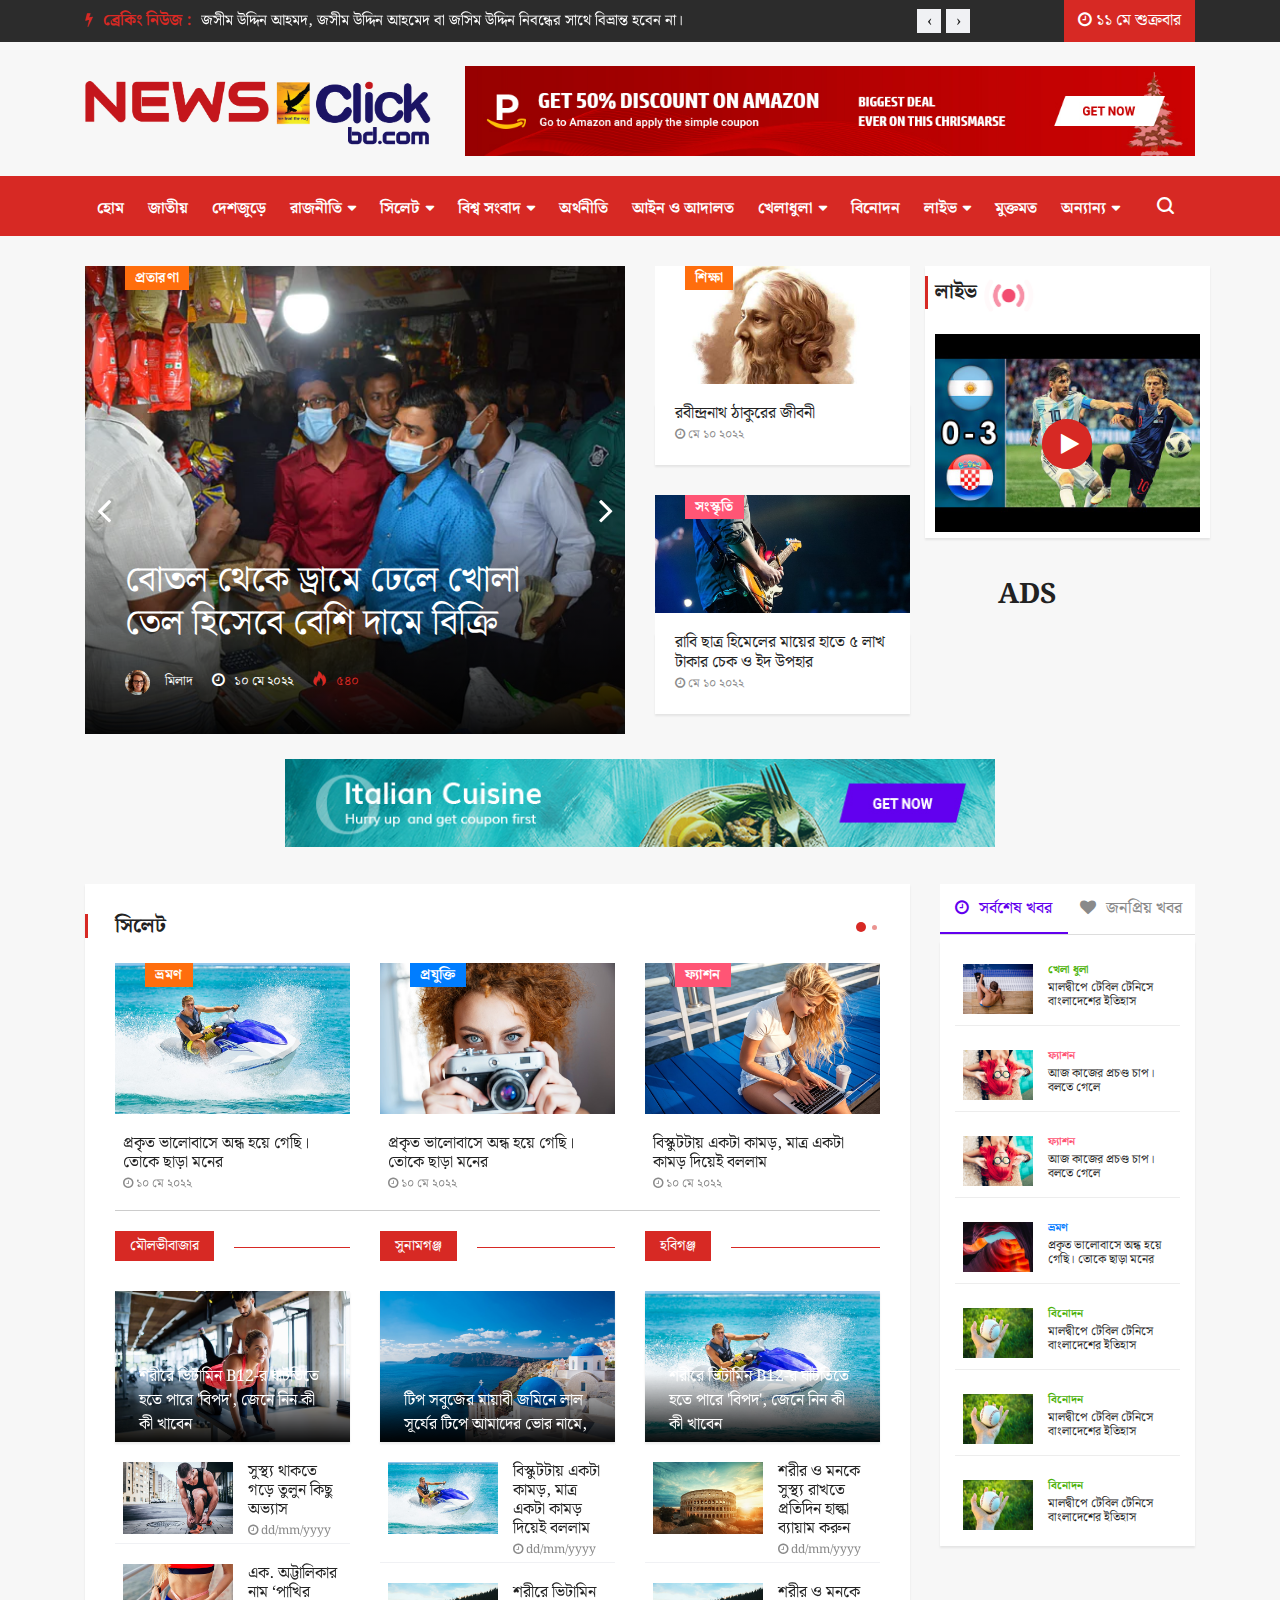
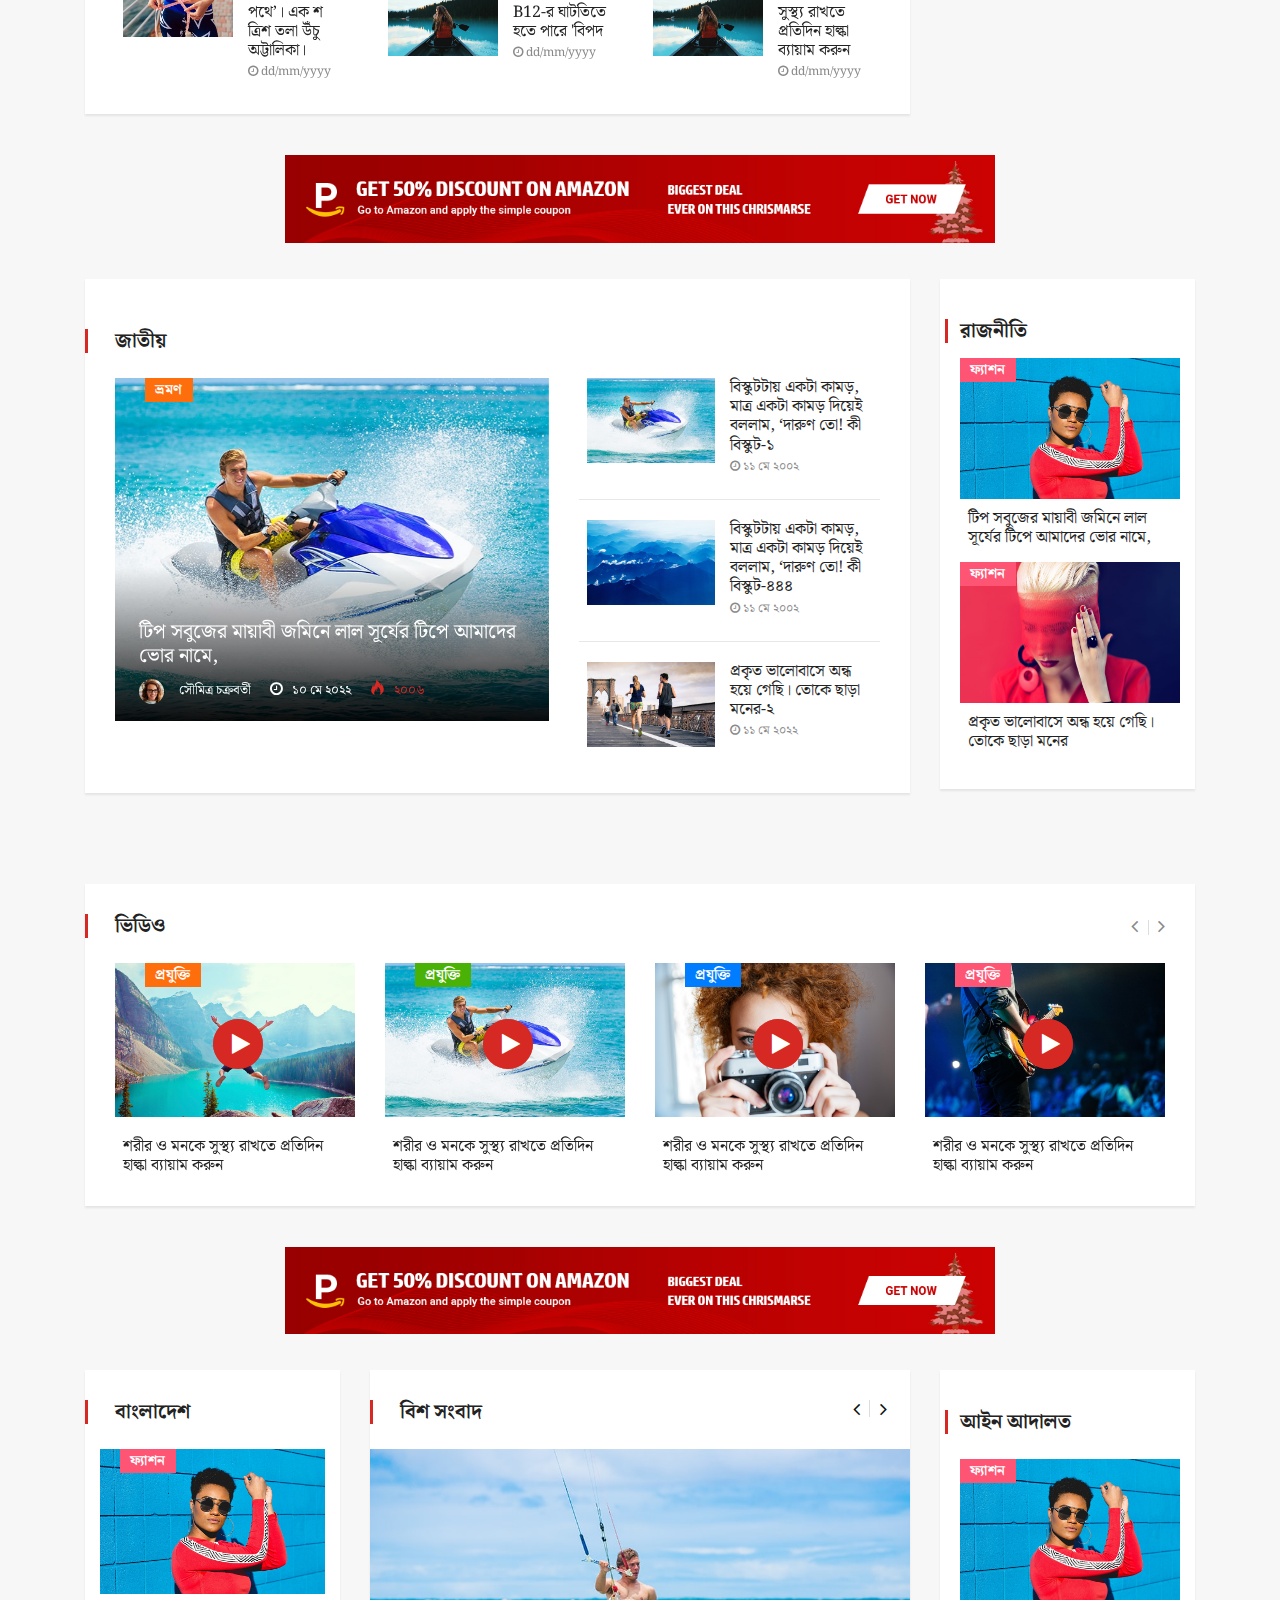
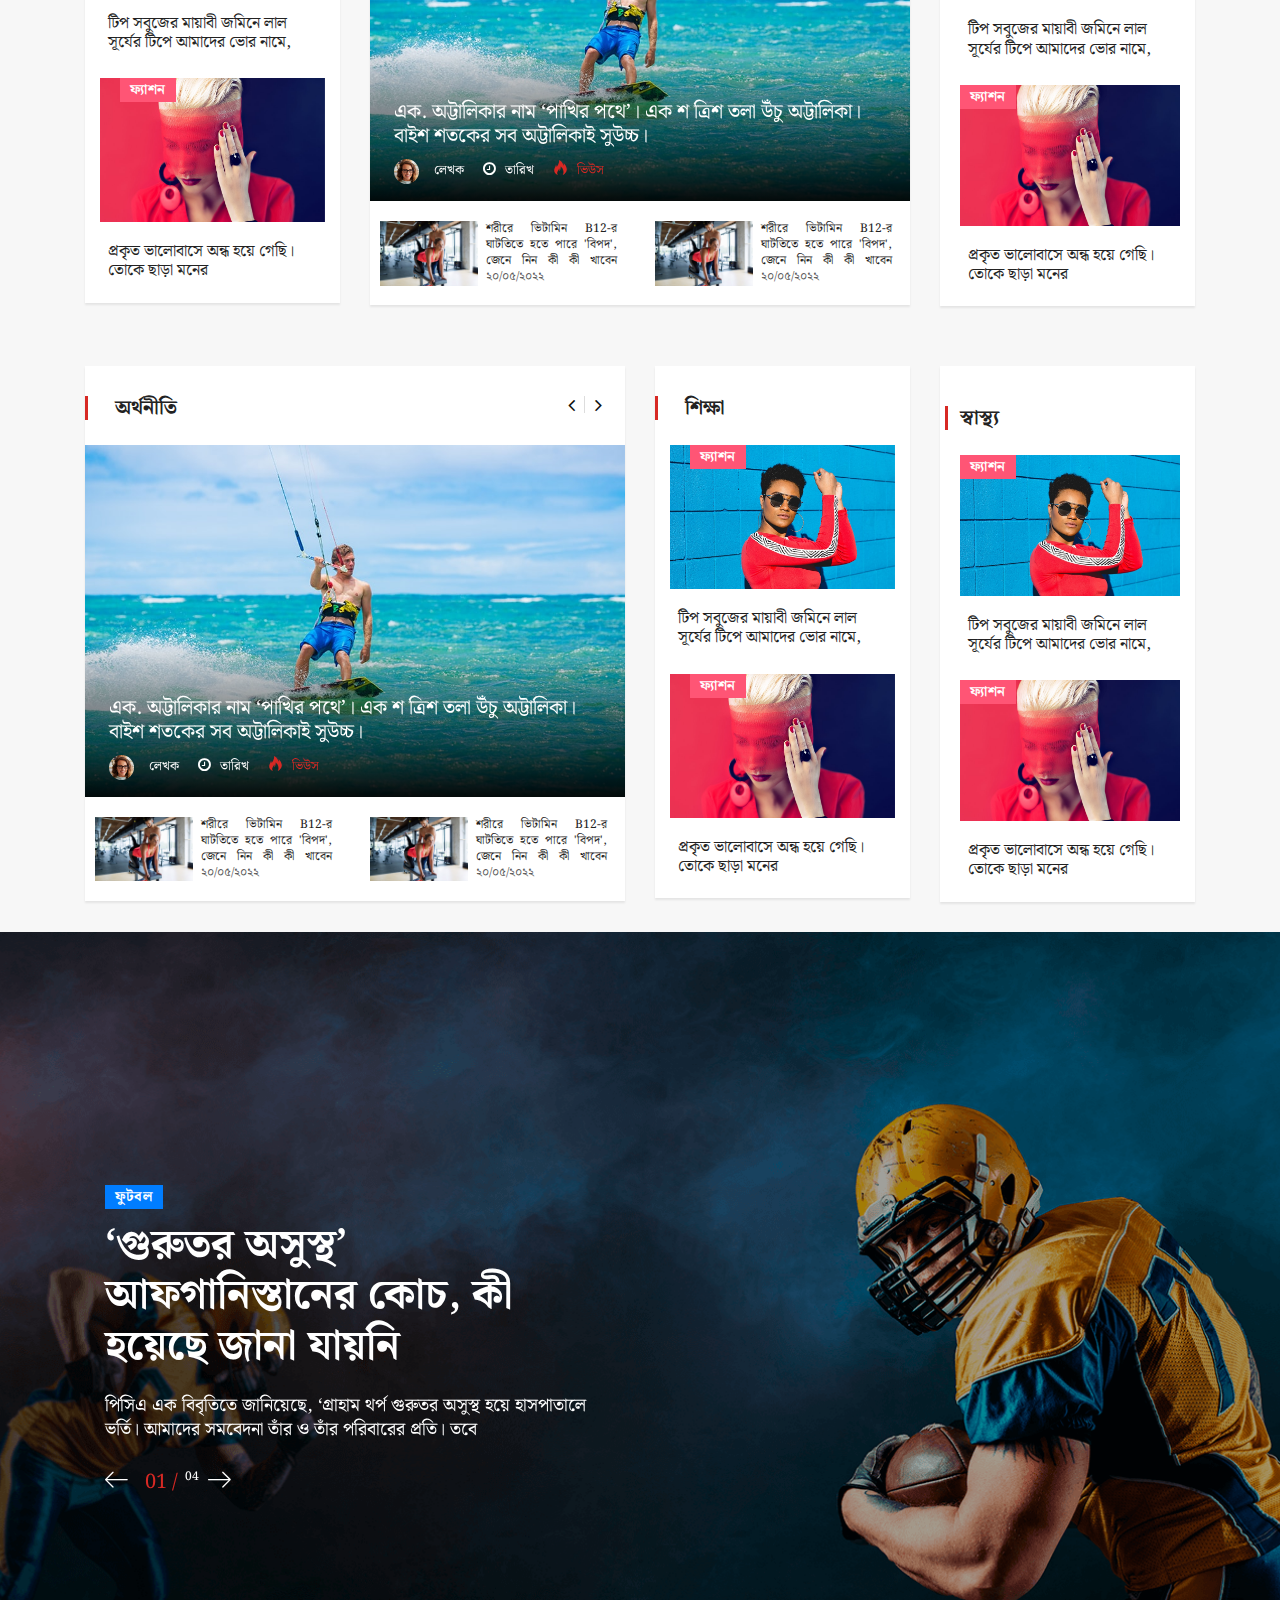
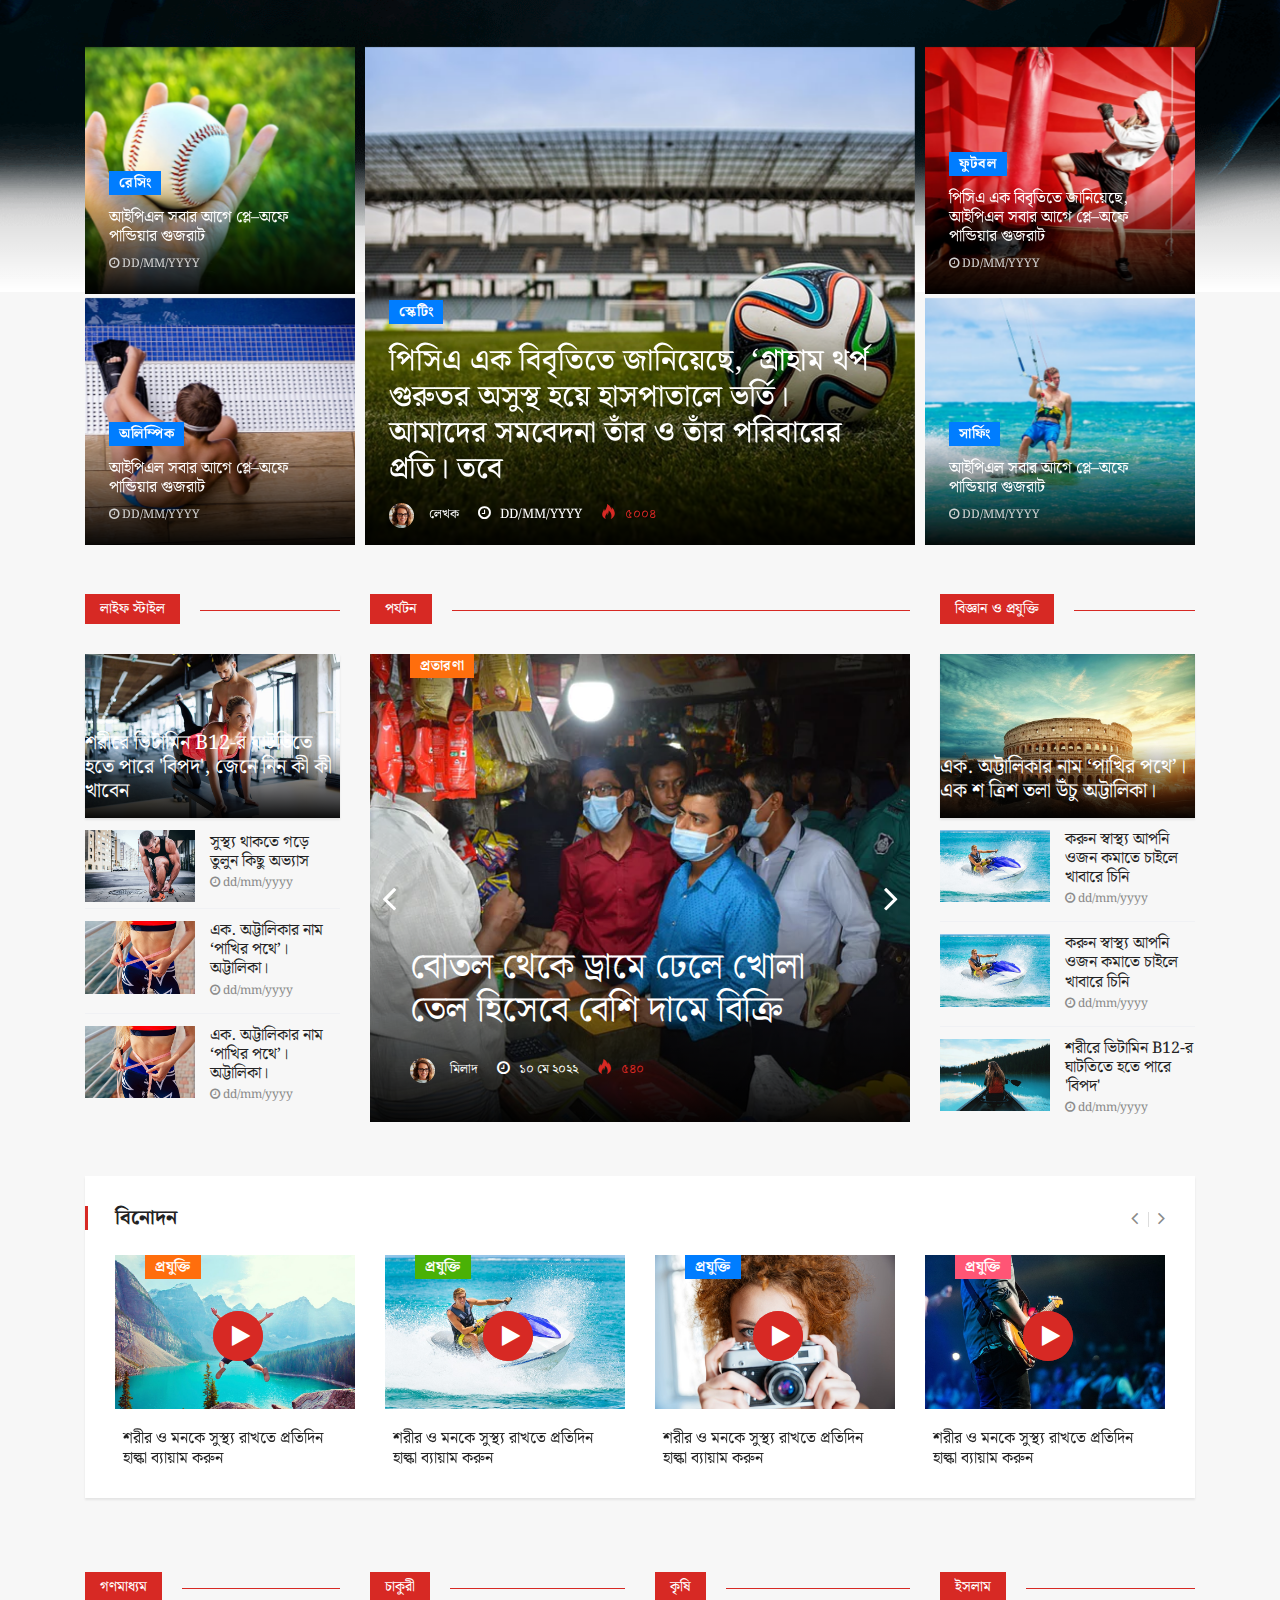
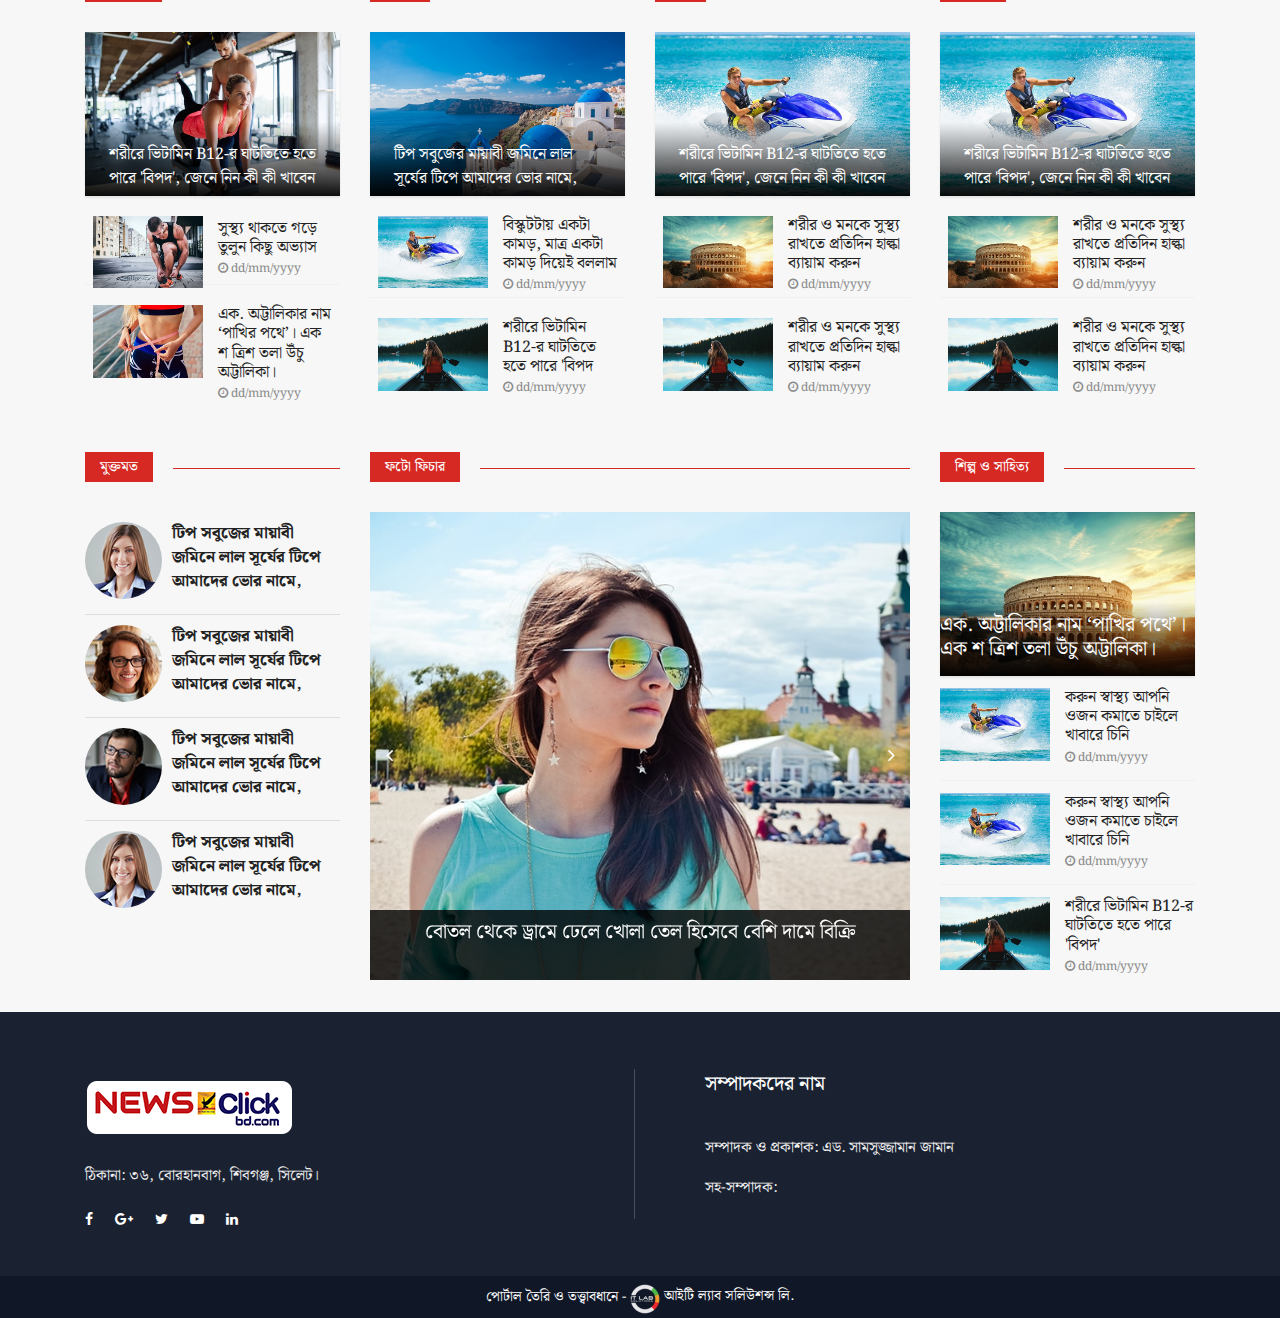
==== commit ff447192: "updated" ====
--- a/index.html
+++ b/index.html
@@ -42,6 +42,9 @@
 
 
 	<link rel="stylesheet" href="css/colors/color-0.css">
+
+
+	<link rel="stylesheet" href="lightBox/lightgallery.css">
 
 	<!-- Style -->
 	<link rel="stylesheet" href="css/style.css">
@@ -3171,6 +3174,49 @@
 	</section>
 	<!-- Media Content -->
 
+
+	<!-- photo Feature Opne Modal -->
+	<div id="myModal" class="modal">
+		<span class="closeBtn cursor" onclick="closeModal()">&times;</span>
+		<div class="modal-content">
+			<div class="row">
+				<div class="col-lg-8 offset-lg-2">
+					<div class="modal-img">
+						<div class="mySlides">
+							<div class="numbertext">1 / 3</div>
+							<img onclick="currentSlide(1)" src="images/gallery/gallery3.jpg" style="width:100%">
+							<div class="img_tag">
+								<h4> বেশিরভাগ মানুষ তাদের লক্ষ্য পূরণ করতে পারে না</h4>
+							</div>
+						</div>
+
+						<div class="mySlides">
+							<div class="numbertext">2 / 3</div>
+							<img onclick="currentSlide(2)" src="images/gallery/gallery4.jpg" style="width:100%">
+							<div class="img_tag">
+								<h4> আমার অভিজ্ঞতা বলে শ্রেষ্ঠ মোটিভেশন হল সত্যিকার ইচ্ছা। </h4>
+							</div>
+						</div>
+
+						<div class="mySlides">
+							<div class="numbertext">3 / 3</div>
+							<img onclick="currentSlide(3)" src="images/gallery/gallery5.jpg" style="width:100%">
+							<div class="img_tag">
+								<h4> কখনও না পড়ে যাওয়ার মাঝে বীরত্ব নেই </h4>
+							</div>
+						</div>
+					</div>
+				</div>
+			</div>
+
+			<a class="prev" onclick="plusSlides(-1)">&#10094;</a>
+			<a class="next" onclick="plusSlides(1)">&#10095;</a>
+
+		</div>
+	</div>
+	<!-- photo Feature Opne Modal -->
+
+
 	<!-- Free Comments -->
 	<section class="block-wrapper">
 		<div class="container">
@@ -3233,21 +3279,76 @@
 								</h3>
 							</div>
 						</div>
+
 					</div>
 					<!-- col end-->
-					<div class="col-lg-3 col-md-3">
-						<div class="ts-title-item item-2">
+					<div class="col-lg-6 col-md-6">
+						<div class="ts-title-item item-3">
 							<h2 class="ts-cat-title ">
-								<span> চাকুরী </span>
+								<span> ফটো ফিচার </span>
 							</h2>
 						</div><!-- Title end -->
-						<div class="post-list-box ts-list-post-box ts-grid-content">
+						<div id="featured-slider-photo" class="owl-carousel ts-overlay-style ts-featured">
+							<div onclick="openModal();currentSlide(1)" class="item"
+								style="background-image:url(images/gallery/gallery3.jpg)">
+
+								<div class="photo_tag">
+									<div class="post-content">
+										<h4 class="post-title lg">
+											<a href="#">বোতল থেকে ড্রামে ঢেলে খোলা তেল হিসেবে বেশি দামে বিক্রি</a>
+										</h4>
+
+									</div>
+								</div>
+								<!--/ Featured post end -->
+
+							</div>
+							<!-- Item 1 end -->
+							<div onclick="openModal();currentSlide(2)" class="item"
+								style="background-image:url(images/gallery/gallery4.jpg)">
+
+								<div class="photo_tag">
+									<div class="post-content">
+										<h4 class="post-title lg">
+											<a href="#">এবার মুখ খুললেন শাকিব খান </a>
+										</h4>
+
+									</div>
+								</div>
+								<!--/ Featured post end -->
+							</div>
+							<!-- Item 2 end -->
+
+							<div onclick="openModal();currentSlide(3)" class="item"
+								style="background-image:url(images/gallery/gallery5.jpg)">
+
+								<div class="photo_tag">
+									<div class="post-content">
+										<h4 class="post-title lg">
+											<a href="#">কিংবদন্তি সন্তুরবাদক শিবকুমার শর্মা আর নেই </a>
+										</h4>
+
+									</div>
+								</div>
+								<!--/ Featured post end -->
+							</div>
+							<!-- Item 3 end -->
+						</div>
+					</div>
+
+					<div class="col-lg-3">
+						<div class="ts-title-item item-4">
+							<h2 class="ts-cat-title ">
+								<span> শিল্প ও সাহিত্য </span>
+							</h2>
+						</div><!-- Title end -->
+						<div class="post-list-box post-managed ts-list-post-box ts-grid-content">
 
 							<div class="ts-overlay-style">
 								<div class="item">
 									<div class="ts-post-thumb">
 										<a href="#">
-											<img class="img-fluid" src="images/news/travel/travel1.jpg" alt="">
+											<img class="img-fluid" src="images/news/travel/travel4.jpg" alt="">
 										</a>
 
 									</div>
@@ -3255,9 +3356,8 @@
 										<div class="post-content">
 
 											<h3 class="post-title md">
-												<a href="#"> টিপ সবুজের মায়াবী জমিনে লাল সূর্যের টিপে আমাদের
-													ভোর
-													নামে, </a>
+												<a href="#"> এক. অট্টালিকার নাম ‘পাখির পথে’। এক শ ত্রিশ তলা উঁচু
+													অট্টালিকা। </a>
 											</h3>
 										</div>
 									</div>
@@ -3271,7 +3371,7 @@
 								</a>
 								<div class="media-body align-self-center">
 									<h3 class="post-title">
-										<a href="#"> বিস্কুটটায় একটা কামড়, মাত্র একটা কামড় দিয়েই বললাম</a>
+										<a href="#"> করুন স্বাস্থ্য আপনি ওজন কমাতে চাইলে খাবারে চিনি </a>
 									</h3>
 									<span class="post-date-info">
 										<i class="fa fa-clock-o"></i>
@@ -3280,13 +3380,30 @@
 								</div>
 							</div>
 							<!-- end item-->
+
+							<div class="post-content media">
+								<a href="#">
+									<img class="d-flex" src="images/news/travel/travel2.jpg" alt="">
+								</a>
+								<div class="media-body align-self-center">
+									<h3 class="post-title">
+										<a href="#"> করুন স্বাস্থ্য আপনি ওজন কমাতে চাইলে খাবারে চিনি </a>
+									</h3>
+									<span class="post-date-info">
+										<i class="fa fa-clock-o"></i>
+										dd/mm/yyyy
+									</span>
+								</div>
+							</div>
+							<!-- end item-->
+
 							<div class="post-content media">
 								<a href="#">
 									<img class="d-flex" src="images/news/travel/travel3.jpg" alt="">
 								</a>
 								<div class="media-body align-self-center">
 									<h3 class="post-title">
-										<a href="#"> শরীরে ভিটামিন B12-র ঘাটতিতে হতে পারে 'বিপদ</a>
+										<a href="#"> শরীরে ভিটামিন B12-র ঘাটতিতে হতে পারে 'বিপদ' </a>
 									</h3>
 									<span class="post-date-info">
 										<i class="fa fa-clock-o"></i>
@@ -3294,650 +3411,18 @@
 									</span>
 								</div>
 							</div>
+
 							<!-- end item-->
-
-							<!-- end item-->
-						</div>
-					</div>
-					<!-- col end-->
-					<div class="col-lg-3 col-md-3">
-						<div class="ts-title-item item-3">
-							<h2 class="ts-cat-title ">
-								<span> কৃষি </span>
-							</h2>
-						</div><!-- Title end -->
-						<div class="post-list-box ts-list-post-box ts-grid-content">
-
-							<div class="ts-overlay-style">
-								<div class="item">
-									<div class="ts-post-thumb">
-										<a href="#">
-											<img class="img-fluid" src="images/news/travel/travel2.jpg" alt="">
-										</a>
-
-									</div>
-									<div class="overlay-post-content">
-										<div class="post-content">
-
-											<h3 class="post-title md">
-												<a href="#"> শরীরে ভিটামিন B12-র ঘাটতিতে হতে পারে 'বিপদ',
-													জেনে
-													নিন
-													কী কী খাবেন </a>
-											</h3>
-										</div>
-									</div>
-								</div>
-								<!-- end item-->
-							</div>
-
-							<div class="post-content media">
-								<a href="#">
-									<img class="d-flex" src="images/news/travel/travel4.jpg" alt="">
-								</a>
-								<div class="media-body align-self-center">
-									<h3 class="post-title">
-										<a href="#"> শরীর ও মনকে সুস্থ্য রাখতে প্রতিদিন হাল্কা ব্যায়াম করুন
-										</a>
-									</h3>
-									<span class="post-date-info">
-										<i class="fa fa-clock-o"></i>
-										dd/mm/yyyy
-									</span>
-								</div>
-							</div>
-							<!-- end item-->
-							<div class="post-content media">
-								<a href="#">
-									<img class="d-flex" src="images/news/travel/travel3.jpg" alt="">
-								</a>
-								<div class="media-body align-self-center">
-									<h3 class="post-title">
-										<a href="#"> শরীর ও মনকে সুস্থ্য রাখতে প্রতিদিন হাল্কা ব্যায়াম করুন
-										</a>
-									</h3>
-									<span class="post-date-info">
-										<i class="fa fa-clock-o"></i>
-										dd/mm/yyyy
-									</span>
-								</div>
-							</div>
-							<!-- end item-->
-
-						</div>
-					</div>
-					<div class="col-lg-3 col-md-3">
-						<div class="ts-title-item item-3">
-							<h2 class="ts-cat-title ">
-								<span> ইসলাম </span>
-							</h2>
-						</div><!-- Title end -->
-						<div class="post-list-box ts-list-post-box ts-grid-content">
-
-							<div class="ts-overlay-style">
-								<div class="item">
-									<div class="ts-post-thumb">
-										<a href="#">
-											<img class="img-fluid" src="images/news/travel/travel2.jpg" alt="">
-										</a>
-
-									</div>
-									<div class="overlay-post-content">
-										<div class="post-content">
-
-											<h3 class="post-title md">
-												<a href="#"> শরীরে ভিটামিন B12-র ঘাটতিতে হতে পারে 'বিপদ',
-													জেনে
-													নিন
-													কী কী খাবেন </a>
-											</h3>
-										</div>
-									</div>
-								</div>
-								<!-- end item-->
-							</div>
-
-							<div class="post-content media">
-								<a href="#">
-									<img class="d-flex" src="images/news/travel/travel4.jpg" alt="">
-								</a>
-								<div class="media-body align-self-center">
-									<h3 class="post-title">
-										<a href="#"> শরীর ও মনকে সুস্থ্য রাখতে প্রতিদিন হাল্কা ব্যায়াম করুন
-										</a>
-									</h3>
-									<span class="post-date-info">
-										<i class="fa fa-clock-o"></i>
-										dd/mm/yyyy
-									</span>
-								</div>
-							</div>
-							<!-- end item-->
-							<div class="post-content media">
-								<a href="#">
-									<img class="d-flex" src="images/news/travel/travel3.jpg" alt="">
-								</a>
-								<div class="media-body align-self-center">
-									<h3 class="post-title">
-										<a href="#"> শরীর ও মনকে সুস্থ্য রাখতে প্রতিদিন হাল্কা ব্যায়াম করুন
-										</a>
-									</h3>
-									<span class="post-date-info">
-										<i class="fa fa-clock-o"></i>
-										dd/mm/yyyy
-									</span>
-								</div>
-							</div>
-							<!-- end item-->
-
 						</div>
 					</div>
 
 				</div>
 			</div>
-		</div>
-		<!-- container end-->
+			<!-- container end-->
 	</section>
 	<!-- Free Comments -->
 
 
-
-
-	<section class="block-wrapper block-wrapper-1 p-50">
-		<div class="container">
-			<div class="ts-title-item">
-				<h2 class="ts-title">
-					<span>সংবাদ</span>
-				</h2>
-			</div>
-			<div class="row latest-post-item">
-				<div class="col-lg-3 col-md-6">
-					<div class="ts-grid-box ts-grid-content border-style">
-						<div class="ts-post-thumb">
-							<a href="#">
-								<img class="img-fluid" src="images/news/travel/travel1.jpg" alt="">
-							</a>
-						</div>
-						<div class="post-content">
-							<a class="post-cat" href="#"> জাতীয় </a>
-							<h3 class="post-title">
-								<a href="#">শরীরে ভিটামিন B12-র ঘাটতিতে হতে পারে 'বিপদ', জেনে নিন কী কী</a>
-							</h3>
-							<span class="post-date-info">
-								<i class="fa fa-clock-o"></i>
-								dd/mm/yyyy
-							</span>
-						</div>
-					</div>
-				</div>
-				<!-- col end-->
-				<div class="col-lg-3 col-md-6">
-					<div class="ts-grid-box ts-grid-content border-style">
-						<div class="ts-post-thumb">
-							<a href="#">
-								<img class="img-fluid" src="images/news/travel/travel5.jpg" alt="">
-							</a>
-						</div>
-						<div class="post-content">
-							<a class="post-cat" href="#">রাজনীতি</a>
-							<h3 class="post-title">
-								<a href="#">শরীরে ভিটামিন B12-র ঘাটতিতে হতে পারে 'বিপদ', জেনে নিন কী কী</a>
-							</h3>
-							<span class="post-date-info">
-								<i class="fa fa-clock-o"></i>
-								dd/mm/yyyy
-							</span>
-						</div>
-					</div>
-				</div>
-				<!-- col end-->
-				<div class="col-lg-3 col-md-6">
-					<div class="ts-grid-box ts-grid-content border-style">
-						<div class="ts-post-thumb">
-							<a href="#">
-								<img class="img-fluid" src="images/news/travel/travel4.jpg" alt="">
-							</a>
-						</div>
-						<div class="post-content">
-							<a class="post-cat" href="#"> অর্থনীতি </a>
-							<h3 class="post-title">
-								<a href="#">সুস্থ্য থাকতে গড়ে তুলুন কিছু অভ্যাস, সুস্থ্য থাকতে গড়ে তুলুন কিছু অভ্যাস
-								</a>
-							</h3>
-							<span class="post-date-info">
-								<i class="fa fa-clock-o"></i>
-								dd/mm/yyyy
-							</span>
-						</div>
-					</div>
-				</div>
-				<!-- col end-->
-				<div class="col-lg-3 col-md-6">
-					<div class="ts-grid-box ts-grid-content border-style">
-						<div class="ts-post-thumb">
-							<a href="#">
-								<img class="img-fluid" src="images/news/travel/travel8.jpg" alt="">
-							</a>
-						</div>
-						<div class="post-content">
-							<a class="post-cat" href="#">সামাজিক</a>
-							<h3 class="post-title">
-								<a href="#">সুস্থ্য থাকতে গড়ে তুলুন কিছু অভ্যাস , সুস্থ্য থাকতে গড়ে তুলুন কিছু
-									অভ্যাস</a>
-							</h3>
-							<span class="post-date-info">
-								<i class="fa fa-clock-o"></i>
-								dd/mm/yyyy
-							</span>
-						</div>
-					</div>
-				</div>
-				<!-- col end-->
-			</div>
-		</div>
-	</section>
-
-	<!-- Watch Now -->
-	<section class="block-wrapper">
-		<div class="container">
-			<div class="row">
-				<div class="col-lg-12">
-					<div class="ts-grid-box watch-post mb-30">
-						<h2 class="ts-title"> বিনোদন </h2>
-						<div class="row">
-							<div class="col-lg-7">
-								<div class="tab-content featured-post" id="nav-tabContent">
-									<div class="tab-pane ts-overlay-style fade show active" id="nav-home"
-										role="tabpanel" aria-labelledby="nav-home-tab">
-										<div class="item" style="background-image: url(images/news/travel/travel2.jpg)">
-
-											<a class="post-cat ts-orange-bg" href="#"> নাটক </a>
-											<a href="https://www.youtube.com/watch?v=_0UO1NcheAE" class="ts-video-btn">
-												<i class="fa fa-play-circle-o"></i>
-											</a>
-											<div class="overlay-post-content">
-												<div class="post-content">
-													<h3 class="post-title md">
-														<a href="#"> আইপিএল সবার আগে প্লে–অফে পান্ডিয়ার গুজরাট </a>
-													</h3>
-													<ul class="post-meta-info">
-														<li class="author">
-															<a href="#">
-																<img src="images/avater/author1.jpg" alt="">লেখক
-															</a>
-														</li>
-														<li>
-															<i class="fa fa-clock-o"></i>
-															দিন/মাস/বছর
-														</li>
-														<li class="active">
-															<i class="icon-fire"></i>
-															২০০৪
-														</li>
-													</ul>
-												</div>
-											</div>
-											<!-- overlay post content-->
-										</div>
-										<!-- item end-->
-									</div>
-									<!--tab-pane ts-overlay-style end-->
-									<div class="tab-pane ts-overlay-style fade" id="nav-profile" role="tabpanel"
-										aria-labelledby="nav-profile-tab">
-										<div class="item" style="background-image: url(images/news/health/health2.jpg)">
-
-											<a class="post-cat ts-purple-bg" href="#">Health</a>
-											<a href="https://www.youtube.com/watch?v=_0UO1NcheAE" class="ts-video-btn">
-												<i class="fa fa-play-circle-o"></i>
-											</a>
-											<div class="overlay-post-content">
-												<div class="post-content">
-													<h3 class="post-title md">
-														<a href="#"> আইপিএল সবার আগে প্লে–অফে পান্ডিয়ার গুজরাট </a>
-													</h3>
-													<ul class="post-meta-info">
-														<li class="author">
-															<a href="#">
-																<img src="images/avater/author1.jpg" alt=""> লেখক
-															</a>
-														</li>
-														<li>
-															<i class="fa fa-clock-o"></i>
-															দিন/মাস/বছর
-														</li>
-														<li class="active">
-															<i class="icon-fire"></i>
-															3300
-														</li>
-													</ul>
-												</div>
-											</div>
-											<!-- overlay post content-->
-										</div>
-										<!-- item end-->
-									</div>
-									<!--tab-pane ts-overlay-style end-->
-									<div class="tab-pane ts-overlay-style fade" id="nav-contact" role="tabpanel"
-										aria-labelledby="nav-contact-tab">
-										<div class="item"
-											style="background-image: url(images/news/fashion/fashion1.jpg)">
-											<a class="post-cat ts-pink-bg" href="#">Fashion</a>
-											<a href="https://www.youtube.com/watch?v=_0UO1NcheAE" class="ts-video-btn">
-												<i class="fa fa-play-circle-o"></i>
-											</a>
-											<div class="overlay-post-content">
-												<div class="post-content">
-													<h3 class="post-title md">
-														<a href="#">পিসিএ এক বিবৃতিতে জানিয়েছে, ‘গ্রাহাম থর্প গুরুতর
-															অসুস্থ হয়ে হাসপাতালে ভর্তি। আমাদের সমবেদনা তাঁর ও তাঁর
-															পরিবারের প্রতি। তবে</a>
-													</h3>
-													<ul class="post-meta-info">
-														<li class="author">
-															<a href="#">
-																<img src="images/avater/author1.jpg" alt=""> লেখক
-															</a>
-														</li>
-														<li>
-															<i class="fa fa-clock-o"></i>
-															দিন/মাস/বছর
-														</li>
-														<li class="active">
-															<i class="icon-fire"></i>
-															৪৪৫
-														</li>
-													</ul>
-												</div>
-											</div>
-											<!-- overlay post content-->
-										</div>
-										<!-- item end-->
-									</div>
-									<!--tab-pane ts-overlay-style end-->
-								</div>
-
-							</div>
-							<!-- col end-->
-
-							<div class="col-lg-5">
-								<div class="nav post-list-box" id="nav-tab" role="tablist">
-									<a class="nav-item nav-link active" id="nav-home-tab" data-toggle="tab"
-										href="#nav-home" role="tab" aria-controls="nav-home" aria-selected="true">
-										<div class="post-content media">
-											<img class="d-flex" src="images/news/travel/travel2.jpg" alt="">
-											<div class="media-body align-self-center">
-												<h4 class="post-title">
-													আইপিএল সবার আগে প্লে–অফে পান্ডিয়ার গুজরাট
-												</h4>
-												<span class="post-date-info">
-													<i class="fa fa-clock-o"></i>
-													দিন/মাস/বছর
-												</span>
-											</div>
-										</div>
-									</a>
-									<!-- nav item end-->
-									<a class="nav-item nav-link" id="nav-profile-tab" data-toggle="tab"
-										href="#nav-profile" role="tab" aria-controls="nav-profile"
-										aria-selected="false">
-										<div class="post-content media">
-											<img class="d-flex" src="images/news/health/health2.jpg" alt="">
-											<div class="media-body align-self-center">
-												<h4 class="post-title">
-													আইপিএল সবার আগে প্লে–অফে পান্ডিয়ার গুজরাট
-
-												</h4>
-												<span class="post-date-info">
-													<i class="fa fa-clock-o"></i>
-													দিন/মাস/বছর
-												</span>
-											</div>
-										</div>
-									</a>
-									<!-- nav item end-->
-									<a class="nav-item nav-link" id="nav-contact-tab" data-toggle="tab"
-										href="#nav-contact" role="tab" aria-controls="nav-contact"
-										aria-selected="false">
-										<div class="post-content media">
-											<img class="d-flex" src="images/news/fashion/fashion1.jpg" alt="">
-											<div class="media-body align-self-center">
-												<h4 class="post-title">
-													আইপিএল সবার আগে প্লে–অফে পান্ডিয়ার গুজরাট
-												</h4>
-												<span class="post-date-info">
-													<i class="fa fa-clock-o"></i>
-													দিন/মাস/বছর
-												</span>
-											</div>
-										</div>
-									</a>
-									<!-- nav item end-->
-								</div>
-								<!-- watch list post end-->
-							</div>
-							<!-- col end -->
-						</div>
-						<!-- row end-->
-					</div>
-				</div>
-
-				<!-- col end-->
-			</div>
-
-		</div>
-		<!-- container end-->
-	</section>
-	<!-- Watch Now -->
-
-
-
-	<!-- Diet & Nutriotion  -->
-	<section class="block-wrapper diet_nutrion section-bg p-30 mb-15">
-		<div class="container">
-			<div class="ts-title-item clearfix">
-				<h2 class="ts-cat-title float-left">
-					<span> স্বাস্থ্য </span>
-				</h2>
-				<div class="float-right">
-					<a href="#" class="view-all-link"> সব দেখুন </a>
-				</div>
-			</div>
-			<div class="row ts-grid-item grid-style-1">
-				<div class="col-lg-3">
-					<div class="item">
-
-						<div class="ts-post-thumb">
-							<a href="#">
-								<img class="img-fluid" src="images/news/foods/food4.jpg" alt="">
-							</a>
-							<a href="" class="post-cat"> খাদ্য </a>
-						</div>
-						<div class="post-content">
-
-							<h3 class="post-title">
-								<a href="#"> আইপিএল সবার আগে প্লে–অফে পান্ডিয়ার গুজরাট</a>
-							</h3>
-							<span class="post-date-info">
-								<i class="fa fa-clock-o"></i>
-								১০ মে ২০২২
-							</span>
-						</div>
-					</div>
-					<!-- item end-->
-				</div>
-				<!-- end col-->
-				<div class="col-lg-3">
-					<div class="item">
-
-						<div class="ts-post-thumb">
-							<a href="#">
-								<img class="img-fluid" src="images/news/health/health6.jpg" alt="">
-							</a>
-							<a href="" class="post-cat">শরীর চর্চা </a>
-						</div>
-						<div class="post-content">
-
-							<h3 class="post-title">
-								<a href="#"> পিসিএ এক বিবৃতিতে জানিয়েছে, ‘গ্রাহাম থর্প
-								</a>
-							</h3>
-							<span class="post-date-info">
-								<i class="fa fa-clock-o"></i>
-								১০ মে ২০২২
-							</span>
-						</div>
-					</div>
-					<!-- item end-->
-				</div>
-				<!-- end col-->
-				<div class="col-lg-3">
-					<div class="item">
-
-						<div class="ts-post-thumb">
-							<a href="#">
-								<img class="img-fluid" src="images/news/health/health7.jpg" alt="">
-							</a>
-							<a href="" class="post-cat">স্বাস্থ্য</a>
-						</div>
-						<div class="post-content">
-
-							<h3 class="post-title">
-								<a href="#"> গুরুতর অসুস্থ হয়ে হাসপাতালে ভর্তি। আমাদের সমবেদনা তাঁর ও তাঁর পরিবারের
-
-								</a>
-							</h3>
-							<span class="post-date-info">
-								<i class="fa fa-clock-o"></i>
-								১০ মে ২০২২
-							</span>
-						</div>
-					</div>
-					<!-- item end-->
-				</div>
-				<!-- end col-->
-				<div class="col-lg-3">
-					<div class="item">
-
-						<div class="ts-post-thumb">
-							<a href="#">
-								<img class="img-fluid" src="images/news/health/health8.jpg" alt="">
-							</a>
-							<a href="" class="post-cat">খাদ্যভাস</a>
-						</div>
-						<div class="post-content">
-
-							<h3 class="post-title">
-								<a href="#"> গুরুতর অসুস্থ হয়ে হাসপাতালে ভর্তি। আমাদের সমবেদনা তাঁর ও তাঁর পরিবারের
-									প্রতি। তবে
-								</a>
-							</h3>
-							<span class="post-date-info">
-								<i class="fa fa-clock-o"></i>
-								১০ মে ২০২২
-							</span>
-						</div>
-					</div>
-					<!-- item end-->
-				</div>
-				<!-- end col-->
-			</div>
-		</div>
-	</section>
-	<!-- Diet & Nutriotion  -->
-
-	<!-- Device  -->
-	<section class="block-wrapper p-30">
-		<div class="container">
-			<div class="ts-heading clearfix">
-				<h2 class="ts-title float-left">
-					সাহিত্য
-				</h2>
-			</div>
-			<div class="row post-category-item">
-				<div class="col-lg-3">
-					<div class="ts-overlay-style featured-post overlay-heighlight-green mb-30">
-						<div class="item" style="background-image:url(news-img/book.jpg)">
-							<a class="post-cat  " href="#"> বই </a>
-							<div class="overlay-post-content">
-								<div class="post-content">
-									<h2 class="post-title">
-										<a href="#"> আইপিএল সবার আগে প্লে–অফে পান্ডিয়ার গুজরাট</a>
-									</h2>
-									<span class="post-date-info">
-										<i class="fa fa-clock-o"></i>
-										১০ মে ২০২২
-									</span>
-								</div>
-							</div>
-							<!--/ Featured post end -->
-						</div>
-					</div>
-				</div>
-				<!-- col end-->
-				<div class="col-lg-3">
-					<div class="ts-overlay-style featured-post overlay-heighlight-blue-dark mb-30">
-						<div class="item" style="background-image:url(images/news/tech/tech4.jpg)">
-							<a class="post-cat  " href="#">গেজেট</a>
-							<div class="overlay-post-content">
-								<div class="post-content">
-									<h2 class="post-title">
-										<a href="#"> গুরুতর অসুস্থ হয়ে হাসপাতালে ভর্তি। আমাদের সমবেদনা</a>
-									</h2>
-									<span class="post-date-info">
-										<i class="fa fa-clock-o"></i>
-										১০ মে ২০২২
-									</span>
-								</div>
-							</div>
-							<!--/ Featured post end -->
-						</div>
-					</div>
-				</div>
-				<!-- col end-->
-				<div class="col-lg-3">
-					<div class="ts-overlay-style featured-post overlay-heighlight-blue mb-30">
-						<div class="item" style="background-image:url(images/news/tech/tech1.jpg)">
-							<a class="post-cat  " href="#">ক্যামরা</a>
-							<div class="overlay-post-content">
-								<div class="post-content">
-									<h2 class="post-title">
-										<a href="#"> আইপিএল সবার আগে প্লে–অফে পান্ডিয়ার গুজরাট</a>
-									</h2>
-									<span class="post-date-info">
-										<i class="fa fa-clock-o"></i>
-										১০ মে ২০২২
-									</span>
-								</div>
-							</div>
-							<!--/ Featured post end -->
-						</div>
-					</div>
-				</div>
-				<!-- col end-->
-				<div class="col-lg-3">
-					<div class="ts-overlay-style featured-post overlay-heighlight-yellow mb-30">
-						<div class="item" style="background-image:url(images/news/tech/tech2.jpg)">
-							<a class="post-cat  " href="#">গেজেট</a>
-							<div class="overlay-post-content">
-								<div class="post-content">
-									<h2 class="post-title">
-										<a href="#"> আইপিএল সবার আগে প্লে–অফে পান্ডিয়ার গুজরাট</a>
-									</h2>
-									<span class="post-date-info">
-										<i class="fa fa-clock-o"></i>
-										১০ মে ২০২২
-									</span>
-								</div>
-							</div>
-							<!--/ Featured post end -->
-						</div>
-					</div>
-				</div>
-				<!-- col end-->
-			</div>
-		</div>
-	</section>
-	<!-- Device  -->
 
 	<!-- footer start -->
 	<footer class="ts-footer ts-footer-4 ts-footer-5">
@@ -3952,7 +3437,7 @@
 
 						</div>
 						<p>
-							অফিসের ঠিকানা
+							ঠিকানা: ৩৬, বোরহানবাগ, শিবগঞ্জ, সিলেট।
 						</p>
 						<ul class="footer-social-list">
 							<li class="ts-facebook">
@@ -3994,7 +3479,7 @@
 							<button class="btn btn-primary" name="subscribe" type="submit">Subscribe</button>
 						</form> -->
 						<p>
-							সম্পাদক:
+							সম্পাদক ও প্রকাশক: এড. সামসুজ্জামান জামান
 						</p>
 						<p>
 							সহ-সম্পাদক:
@@ -4018,7 +3503,9 @@
 				<div class="col-md-12">
 					<div class="copyright-text text-center">
 						<p>পোর্টাল তৈরি ও তত্ত্বাবধানে -
-							<a href="#"> <img src="news-img/download.png"> আইটি ল্যাব সলিউশন্স লি. </a>
+							<a target="_blank" href="https://www.itlabsolutions.com/"> <img src="news-img/download.png">
+								আইটি ল্যাব
+								সলিউশন্স লি. </a>
 						</p>
 					</div>
 				</div>
@@ -4082,6 +3569,11 @@
 	<!-- smooth scroling -->
 	<script src="js/smoothscroll.js"></script>
 
+	<script src="lightBox/lg-fullscreen.min.js"></script>
+	<script src="lightBox/lg-thumbnail.min.js"></script>
+	<script src="lightBox/lightgallery.min.js"></script>
+
+
 	<script src="js/main.js"></script>
 
 </body>
--- a/lightBox/lightgallery.css
+++ b/lightBox/lightgallery.css
@@ -0,0 +1,1153 @@
+@font-face {
+  font-family: 'lg';
+  src: url("../fonts/lg.ttf?22t19m") format("truetype"), url("../fonts/lg.woff?22t19m") format("woff"), url("../fonts/lg.svg?22t19m#lg") format("svg");
+  font-weight: normal;
+  font-style: normal;
+  font-display: block;
+}
+
+.lg-icon {
+  /* use !important to prevent issues with browser extensions that change fonts */
+  font-family: 'lg' !important;
+  speak: never;
+  font-style: normal;
+  font-weight: normal;
+  font-variant: normal;
+  text-transform: none;
+  line-height: 1;
+  /* Better Font Rendering =========== */
+  -webkit-font-smoothing: antialiased;
+  -moz-osx-font-smoothing: grayscale;
+}
+
+.lg-actions .lg-next, .lg-actions .lg-prev {
+  background-color: rgba(0, 0, 0, 0.45);
+  border-radius: 2px;
+  color: #999;
+  cursor: pointer;
+  display: block;
+  font-size: 22px;
+  margin-top: -10px;
+  padding: 8px 10px 9px;
+  position: absolute;
+  top: 50%;
+  z-index: 1080;
+  outline: none;
+  border: none;
+  background-color: transparent;
+}
+
+.lg-actions .lg-next.disabled, .lg-actions .lg-prev.disabled {
+  pointer-events: none;
+  opacity: 0.5;
+}
+
+.lg-actions .lg-next:hover, .lg-actions .lg-prev:hover {
+  color: #FFF;
+}
+
+.lg-actions .lg-next {
+  right: 20px;
+}
+
+.lg-actions .lg-next:before {
+  content: "\e095";
+}
+
+.lg-actions .lg-prev {
+  left: 20px;
+}
+
+.lg-actions .lg-prev:after {
+  content: "\e094";
+}
+
+@-webkit-keyframes lg-right-end {
+  0% {
+    left: 0;
+  }
+  50% {
+    left: -30px;
+  }
+  100% {
+    left: 0;
+  }
+}
+
+@-moz-keyframes lg-right-end {
+  0% {
+    left: 0;
+  }
+  50% {
+    left: -30px;
+  }
+  100% {
+    left: 0;
+  }
+}
+
+@-ms-keyframes lg-right-end {
+  0% {
+    left: 0;
+  }
+  50% {
+    left: -30px;
+  }
+  100% {
+    left: 0;
+  }
+}
+
+@keyframes lg-right-end {
+  0% {
+    left: 0;
+  }
+  50% {
+    left: -30px;
+  }
+  100% {
+    left: 0;
+  }
+}
+
+@-webkit-keyframes lg-left-end {
+  0% {
+    left: 0;
+  }
+  50% {
+    left: 30px;
+  }
+  100% {
+    left: 0;
+  }
+}
+
+@-moz-keyframes lg-left-end {
+  0% {
+    left: 0;
+  }
+  50% {
+    left: 30px;
+  }
+  100% {
+    left: 0;
+  }
+}
+
+@-ms-keyframes lg-left-end {
+  0% {
+    left: 0;
+  }
+  50% {
+    left: 30px;
+  }
+  100% {
+    left: 0;
+  }
+}
+
+@keyframes lg-left-end {
+  0% {
+    left: 0;
+  }
+  50% {
+    left: 30px;
+  }
+  100% {
+    left: 0;
+  }
+}
+
+.lg-outer.lg-right-end .lg-object {
+  -webkit-animation: lg-right-end 0.3s;
+  -o-animation: lg-right-end 0.3s;
+  animation: lg-right-end 0.3s;
+  position: relative;
+}
+
+.lg-outer.lg-left-end .lg-object {
+  -webkit-animation: lg-left-end 0.3s;
+  -o-animation: lg-left-end 0.3s;
+  animation: lg-left-end 0.3s;
+  position: relative;
+}
+
+.lg-toolbar {
+  z-index: 1082;
+  left: 0;
+  position: absolute;
+  top: 0;
+  width: 100%;
+  background-color: rgba(0, 0, 0, 0.45);
+}
+
+.lg-toolbar .lg-icon {
+  color: #999;
+  cursor: pointer;
+  float: right;
+  font-size: 24px;
+  height: 47px;
+  line-height: 27px;
+  padding: 10px 0;
+  text-align: center;
+  width: 50px;
+  text-decoration: none !important;
+  outline: medium none;
+  background: none;
+  border: none;
+  box-shadow: none;
+  -webkit-transition: color 0.2s linear;
+  -o-transition: color 0.2s linear;
+  transition: color 0.2s linear;
+}
+
+.lg-toolbar .lg-icon:hover {
+  color: #FFF;
+}
+
+.lg-toolbar .lg-close:after {
+  content: "\e070";
+}
+
+.lg-toolbar .lg-download:after {
+  content: "\e0f2";
+}
+
+.lg-sub-html {
+  background-color: rgba(0, 0, 0, 0.45);
+  bottom: 0;
+  color: #EEE;
+  font-size: 16px;
+  left: 0;
+  padding: 10px 40px;
+  position: fixed;
+  right: 0;
+  text-align: center;
+  z-index: 1080;
+}
+
+.lg-sub-html h4 {
+  margin: 0;
+  font-size: 13px;
+  font-weight: bold;
+}
+
+.lg-sub-html p {
+  font-size: 12px;
+  margin: 5px 0 0;
+}
+
+#lg-counter {
+  color: #999;
+  display: inline-block;
+  font-size: 16px;
+  padding-left: 20px;
+  padding-top: 12px;
+  vertical-align: middle;
+}
+
+.lg-toolbar, .lg-prev, .lg-next {
+  opacity: 1;
+  -webkit-transition: -webkit-transform 0.35s cubic-bezier(0, 0, 0.25, 1) 0s, opacity 0.35s cubic-bezier(0, 0, 0.25, 1) 0s, color 0.2s linear;
+  -moz-transition: -moz-transform 0.35s cubic-bezier(0, 0, 0.25, 1) 0s, opacity 0.35s cubic-bezier(0, 0, 0.25, 1) 0s, color 0.2s linear;
+  -o-transition: -o-transform 0.35s cubic-bezier(0, 0, 0.25, 1) 0s, opacity 0.35s cubic-bezier(0, 0, 0.25, 1) 0s, color 0.2s linear;
+  transition: transform 0.35s cubic-bezier(0, 0, 0.25, 1) 0s, opacity 0.35s cubic-bezier(0, 0, 0.25, 1) 0s, color 0.2s linear;
+}
+
+.lg-hide-items .lg-prev {
+  opacity: 0;
+  -webkit-transform: translate3d(-10px, 0, 0);
+  transform: translate3d(-10px, 0, 0);
+}
+
+.lg-hide-items .lg-next {
+  opacity: 0;
+  -webkit-transform: translate3d(10px, 0, 0);
+  transform: translate3d(10px, 0, 0);
+}
+
+.lg-hide-items .lg-toolbar {
+  opacity: 0;
+  -webkit-transform: translate3d(0, -10px, 0);
+  transform: translate3d(0, -10px, 0);
+}
+
+body:not(.lg-from-hash) .lg-outer.lg-start-zoom .lg-object {
+  -webkit-transform: scale3d(0.5, 0.5, 0.5);
+  transform: scale3d(0.5, 0.5, 0.5);
+  opacity: 0;
+  -webkit-transition: -webkit-transform 250ms cubic-bezier(0, 0, 0.25, 1) 0s, opacity 250ms cubic-bezier(0, 0, 0.25, 1) !important;
+  -moz-transition: -moz-transform 250ms cubic-bezier(0, 0, 0.25, 1) 0s, opacity 250ms cubic-bezier(0, 0, 0.25, 1) !important;
+  -o-transition: -o-transform 250ms cubic-bezier(0, 0, 0.25, 1) 0s, opacity 250ms cubic-bezier(0, 0, 0.25, 1) !important;
+  transition: transform 250ms cubic-bezier(0, 0, 0.25, 1) 0s, opacity 250ms cubic-bezier(0, 0, 0.25, 1) !important;
+  -webkit-transform-origin: 50% 50%;
+  -moz-transform-origin: 50% 50%;
+  -ms-transform-origin: 50% 50%;
+  transform-origin: 50% 50%;
+}
+
+body:not(.lg-from-hash) .lg-outer.lg-start-zoom .lg-item.lg-complete .lg-object {
+  -webkit-transform: scale3d(1, 1, 1);
+  transform: scale3d(1, 1, 1);
+  opacity: 1;
+}
+
+.lg-outer .lg-thumb-outer {
+  background-color: #0D0A0A;
+  bottom: 0;
+  position: absolute;
+  width: 100%;
+  z-index: 1080;
+  max-height: 350px;
+  -webkit-transform: translate3d(0, 100%, 0);
+  transform: translate3d(0, 100%, 0);
+  -webkit-transition: -webkit-transform 0.25s cubic-bezier(0, 0, 0.25, 1) 0s;
+  -moz-transition: -moz-transform 0.25s cubic-bezier(0, 0, 0.25, 1) 0s;
+  -o-transition: -o-transform 0.25s cubic-bezier(0, 0, 0.25, 1) 0s;
+  transition: transform 0.25s cubic-bezier(0, 0, 0.25, 1) 0s;
+}
+
+.lg-outer .lg-thumb-outer.lg-grab .lg-thumb-item {
+  cursor: -webkit-grab;
+  cursor: -moz-grab;
+  cursor: -o-grab;
+  cursor: -ms-grab;
+  cursor: grab;
+}
+
+.lg-outer .lg-thumb-outer.lg-grabbing .lg-thumb-item {
+  cursor: move;
+  cursor: -webkit-grabbing;
+  cursor: -moz-grabbing;
+  cursor: -o-grabbing;
+  cursor: -ms-grabbing;
+  cursor: grabbing;
+}
+
+.lg-outer .lg-thumb-outer.lg-dragging .lg-thumb {
+  -webkit-transition-duration: 0s !important;
+  transition-duration: 0s !important;
+}
+
+.lg-outer.lg-thumb-open .lg-thumb-outer {
+  -webkit-transform: translate3d(0, 0%, 0);
+  transform: translate3d(0, 0%, 0);
+}
+
+.lg-outer .lg-thumb {
+  padding: 10px 0;
+  height: 100%;
+  margin-bottom: -5px;
+}
+
+.lg-outer .lg-thumb-item {
+  border-radius: 5px;
+  cursor: pointer;
+  float: left;
+  overflow: hidden;
+  height: 100%;
+  border: 2px solid #FFF;
+  border-radius: 4px;
+  margin-bottom: 5px;
+}
+
+@media (min-width: 1025px) {
+  .lg-outer .lg-thumb-item {
+    -webkit-transition: border-color 0.25s ease;
+    -o-transition: border-color 0.25s ease;
+    transition: border-color 0.25s ease;
+  }
+}
+
+.lg-outer .lg-thumb-item.active, .lg-outer .lg-thumb-item:hover {
+  border-color: #a90707;
+}
+
+.lg-outer .lg-thumb-item img {
+  width: 100%;
+  height: 100%;
+  object-fit: cover;
+}
+
+.lg-outer.lg-has-thumb .lg-item {
+  padding-bottom: 120px;
+}
+
+.lg-outer.lg-can-toggle .lg-item {
+  padding-bottom: 0;
+}
+
+.lg-outer.lg-pull-caption-up .lg-sub-html {
+  -webkit-transition: bottom 0.25s ease;
+  -o-transition: bottom 0.25s ease;
+  transition: bottom 0.25s ease;
+}
+
+.lg-outer.lg-pull-caption-up.lg-thumb-open .lg-sub-html {
+  bottom: 100px;
+}
+
+.lg-outer .lg-toggle-thumb {
+  background-color: #0D0A0A;
+  border-radius: 2px 2px 0 0;
+  color: #999;
+  cursor: pointer;
+  font-size: 24px;
+  height: 39px;
+  line-height: 27px;
+  padding: 5px 0;
+  position: absolute;
+  right: 20px;
+  text-align: center;
+  top: -39px;
+  width: 50px;
+  outline: medium none;
+  border: none;
+}
+
+.lg-outer .lg-toggle-thumb:after {
+  content: "\e1ff";
+}
+
+.lg-outer .lg-toggle-thumb:hover {
+  color: #FFF;
+}
+
+.lg-outer .lg-video-cont {
+  display: inline-block;
+  vertical-align: middle;
+  max-width: 1140px;
+  max-height: 100%;
+  width: 100%;
+  padding: 0 5px;
+}
+
+.lg-outer .lg-video {
+  width: 100%;
+  height: 0;
+  padding-bottom: 56.25%;
+  overflow: hidden;
+  position: relative;
+}
+
+.lg-outer .lg-video .lg-object {
+  display: inline-block;
+  position: absolute;
+  top: 0;
+  left: 0;
+  width: 100% !important;
+  height: 100% !important;
+}
+
+.lg-outer .lg-video .lg-video-play {
+  width: 84px;
+  height: 59px;
+  position: absolute;
+  left: 50%;
+  top: 50%;
+  margin-left: -42px;
+  margin-top: -30px;
+  z-index: 1080;
+  cursor: pointer;
+}
+
+.lg-outer .lg-has-vimeo .lg-video-play {
+  background: url("../img/vimeo-play.png") no-repeat scroll 0 0 transparent;
+}
+
+.lg-outer .lg-has-vimeo:hover .lg-video-play {
+  background: url("../img/vimeo-play.png") no-repeat scroll 0 -58px transparent;
+}
+
+.lg-outer .lg-has-html5 .lg-video-play {
+  background: transparent url("../img/video-play.png") no-repeat scroll 0 0;
+  height: 64px;
+  margin-left: -32px;
+  margin-top: -32px;
+  width: 64px;
+  opacity: 0.8;
+}
+
+.lg-outer .lg-has-html5:hover .lg-video-play {
+  opacity: 1;
+}
+
+.lg-outer .lg-has-youtube .lg-video-play {
+  background: url("../img/youtube-play.png") no-repeat scroll 0 0 transparent;
+}
+
+.lg-outer .lg-has-youtube:hover .lg-video-play {
+  background: url("../img/youtube-play.png") no-repeat scroll 0 -60px transparent;
+}
+
+.lg-outer .lg-video-object {
+  width: 100% !important;
+  height: 100% !important;
+  position: absolute;
+  top: 0;
+  left: 0;
+}
+
+.lg-outer .lg-has-video .lg-video-object {
+  visibility: hidden;
+}
+
+.lg-outer .lg-has-video.lg-video-playing .lg-object, .lg-outer .lg-has-video.lg-video-playing .lg-video-play {
+  display: none;
+}
+
+.lg-outer .lg-has-video.lg-video-playing .lg-video-object {
+  visibility: visible;
+}
+
+.lg-progress-bar {
+  background-color: #333;
+  height: 5px;
+  left: 0;
+  position: absolute;
+  top: 0;
+  width: 100%;
+  z-index: 1083;
+  opacity: 0;
+  -webkit-transition: opacity 0.08s ease 0s;
+  -moz-transition: opacity 0.08s ease 0s;
+  -o-transition: opacity 0.08s ease 0s;
+  transition: opacity 0.08s ease 0s;
+}
+
+.lg-progress-bar .lg-progress {
+  background-color: #a90707;
+  height: 5px;
+  width: 0;
+}
+
+.lg-progress-bar.lg-start .lg-progress {
+  width: 100%;
+}
+
+.lg-show-autoplay .lg-progress-bar {
+  opacity: 1;
+}
+
+.lg-autoplay-button:after {
+  content: "\e01d";
+}
+
+.lg-show-autoplay .lg-autoplay-button:after {
+  content: "\e01a";
+}
+
+.lg-outer.lg-css3.lg-zoom-dragging .lg-item.lg-complete.lg-zoomable .lg-img-wrap, .lg-outer.lg-css3.lg-zoom-dragging .lg-item.lg-complete.lg-zoomable .lg-image {
+  -webkit-transition-duration: 0s;
+  transition-duration: 0s;
+}
+
+.lg-outer.lg-use-transition-for-zoom .lg-item.lg-complete.lg-zoomable .lg-img-wrap {
+  -webkit-transition: -webkit-transform 0.3s cubic-bezier(0, 0, 0.25, 1) 0s;
+  -moz-transition: -moz-transform 0.3s cubic-bezier(0, 0, 0.25, 1) 0s;
+  -o-transition: -o-transform 0.3s cubic-bezier(0, 0, 0.25, 1) 0s;
+  transition: transform 0.3s cubic-bezier(0, 0, 0.25, 1) 0s;
+}
+
+.lg-outer.lg-use-left-for-zoom .lg-item.lg-complete.lg-zoomable .lg-img-wrap {
+  -webkit-transition: left 0.3s cubic-bezier(0, 0, 0.25, 1) 0s, top 0.3s cubic-bezier(0, 0, 0.25, 1) 0s;
+  -moz-transition: left 0.3s cubic-bezier(0, 0, 0.25, 1) 0s, top 0.3s cubic-bezier(0, 0, 0.25, 1) 0s;
+  -o-transition: left 0.3s cubic-bezier(0, 0, 0.25, 1) 0s, top 0.3s cubic-bezier(0, 0, 0.25, 1) 0s;
+  transition: left 0.3s cubic-bezier(0, 0, 0.25, 1) 0s, top 0.3s cubic-bezier(0, 0, 0.25, 1) 0s;
+}
+
+.lg-outer .lg-item.lg-complete.lg-zoomable .lg-img-wrap {
+  -webkit-transform: translate3d(0, 0, 0);
+  transform: translate3d(0, 0, 0);
+  -webkit-backface-visibility: hidden;
+  -moz-backface-visibility: hidden;
+  backface-visibility: hidden;
+}
+
+.lg-outer .lg-item.lg-complete.lg-zoomable .lg-image {
+  -webkit-transform: scale3d(1, 1, 1);
+  transform: scale3d(1, 1, 1);
+  -webkit-transition: -webkit-transform 0.3s cubic-bezier(0, 0, 0.25, 1) 0s, opacity 0.15s !important;
+  -moz-transition: -moz-transform 0.3s cubic-bezier(0, 0, 0.25, 1) 0s, opacity 0.15s !important;
+  -o-transition: -o-transform 0.3s cubic-bezier(0, 0, 0.25, 1) 0s, opacity 0.15s !important;
+  transition: transform 0.3s cubic-bezier(0, 0, 0.25, 1) 0s, opacity 0.15s !important;
+  -webkit-transform-origin: 0 0;
+  -moz-transform-origin: 0 0;
+  -ms-transform-origin: 0 0;
+  transform-origin: 0 0;
+  -webkit-backface-visibility: hidden;
+  -moz-backface-visibility: hidden;
+  backface-visibility: hidden;
+}
+
+#lg-zoom-in:after {
+  content: "\e311";
+}
+
+#lg-actual-size {
+  font-size: 20px;
+}
+
+#lg-actual-size:after {
+  content: "\e033";
+}
+
+#lg-zoom-out {
+  opacity: 0.5;
+  pointer-events: none;
+}
+
+#lg-zoom-out:after {
+  content: "\e312";
+}
+
+.lg-zoomed #lg-zoom-out {
+  opacity: 1;
+  pointer-events: auto;
+}
+
+.lg-outer .lg-pager-outer {
+  bottom: 60px;
+  left: 0;
+  position: absolute;
+  right: 0;
+  text-align: center;
+  z-index: 1080;
+  height: 10px;
+}
+
+.lg-outer .lg-pager-outer.lg-pager-hover .lg-pager-cont {
+  overflow: visible;
+}
+
+.lg-outer .lg-pager-cont {
+  cursor: pointer;
+  display: inline-block;
+  overflow: hidden;
+  position: relative;
+  vertical-align: top;
+  margin: 0 5px;
+}
+
+.lg-outer .lg-pager-cont:hover .lg-pager-thumb-cont {
+  opacity: 1;
+  -webkit-transform: translate3d(0, 0, 0);
+  transform: translate3d(0, 0, 0);
+}
+
+.lg-outer .lg-pager-cont.lg-pager-active .lg-pager {
+  box-shadow: 0 0 0 2px white inset;
+}
+
+.lg-outer .lg-pager-thumb-cont {
+  background-color: #fff;
+  color: #FFF;
+  bottom: 100%;
+  height: 83px;
+  left: 0;
+  margin-bottom: 20px;
+  margin-left: -60px;
+  opacity: 0;
+  padding: 5px;
+  position: absolute;
+  width: 120px;
+  border-radius: 3px;
+  -webkit-transition: opacity 0.15s ease 0s, -webkit-transform 0.15s ease 0s;
+  -moz-transition: opacity 0.15s ease 0s, -moz-transform 0.15s ease 0s;
+  -o-transition: opacity 0.15s ease 0s, -o-transform 0.15s ease 0s;
+  transition: opacity 0.15s ease 0s, transform 0.15s ease 0s;
+  -webkit-transform: translate3d(0, 5px, 0);
+  transform: translate3d(0, 5px, 0);
+}
+
+.lg-outer .lg-pager-thumb-cont img {
+  width: 100%;
+  height: 100%;
+}
+
+.lg-outer .lg-pager {
+  background-color: rgba(255, 255, 255, 0.5);
+  border-radius: 50%;
+  box-shadow: 0 0 0 8px rgba(255, 255, 255, 0.7) inset;
+  display: block;
+  height: 12px;
+  -webkit-transition: box-shadow 0.3s ease 0s;
+  -o-transition: box-shadow 0.3s ease 0s;
+  transition: box-shadow 0.3s ease 0s;
+  width: 12px;
+}
+
+.lg-outer .lg-pager:hover, .lg-outer .lg-pager:focus {
+  box-shadow: 0 0 0 8px white inset;
+}
+
+.lg-outer .lg-caret {
+  border-left: 10px solid transparent;
+  border-right: 10px solid transparent;
+  border-top: 10px dashed;
+  bottom: -10px;
+  display: inline-block;
+  height: 0;
+  left: 50%;
+  margin-left: -5px;
+  position: absolute;
+  vertical-align: middle;
+  width: 0;
+}
+
+.lg-fullscreen:after {
+  content: "\e20c";
+}
+
+.lg-fullscreen-on .lg-fullscreen:after {
+  content: "\e20d";
+}
+
+.lg-outer #lg-dropdown-overlay {
+  background-color: rgba(0, 0, 0, 0.25);
+  bottom: 0;
+  cursor: default;
+  left: 0;
+  position: fixed;
+  right: 0;
+  top: 0;
+  z-index: 1081;
+  opacity: 0;
+  visibility: hidden;
+  -webkit-transition: visibility 0s linear 0.18s, opacity 0.18s linear 0s;
+  -o-transition: visibility 0s linear 0.18s, opacity 0.18s linear 0s;
+  transition: visibility 0s linear 0.18s, opacity 0.18s linear 0s;
+}
+
+.lg-outer.lg-dropdown-active .lg-dropdown, .lg-outer.lg-dropdown-active #lg-dropdown-overlay {
+  -webkit-transition-delay: 0s;
+  transition-delay: 0s;
+  -moz-transform: translate3d(0, 0px, 0);
+  -o-transform: translate3d(0, 0px, 0);
+  -ms-transform: translate3d(0, 0px, 0);
+  -webkit-transform: translate3d(0, 0px, 0);
+  transform: translate3d(0, 0px, 0);
+  opacity: 1;
+  visibility: visible;
+}
+
+.lg-outer.lg-dropdown-active #lg-share {
+  color: #FFF;
+}
+
+.lg-outer .lg-dropdown {
+  background-color: #fff;
+  border-radius: 2px;
+  font-size: 14px;
+  list-style-type: none;
+  margin: 0;
+  padding: 10px 0;
+  position: absolute;
+  right: 0;
+  text-align: left;
+  top: 50px;
+  opacity: 0;
+  visibility: hidden;
+  -moz-transform: translate3d(0, 5px, 0);
+  -o-transform: translate3d(0, 5px, 0);
+  -ms-transform: translate3d(0, 5px, 0);
+  -webkit-transform: translate3d(0, 5px, 0);
+  transform: translate3d(0, 5px, 0);
+  -webkit-transition: -webkit-transform 0.18s linear 0s, visibility 0s linear 0.5s, opacity 0.18s linear 0s;
+  -moz-transition: -moz-transform 0.18s linear 0s, visibility 0s linear 0.5s, opacity 0.18s linear 0s;
+  -o-transition: -o-transform 0.18s linear 0s, visibility 0s linear 0.5s, opacity 0.18s linear 0s;
+  transition: transform 0.18s linear 0s, visibility 0s linear 0.5s, opacity 0.18s linear 0s;
+}
+
+.lg-outer .lg-dropdown:after {
+  content: "";
+  display: block;
+  height: 0;
+  width: 0;
+  position: absolute;
+  border: 8px solid transparent;
+  border-bottom-color: #FFF;
+  right: 16px;
+  top: -16px;
+}
+
+.lg-outer .lg-dropdown > li:last-child {
+  margin-bottom: 0px;
+}
+
+.lg-outer .lg-dropdown > li:hover a, .lg-outer .lg-dropdown > li:hover .lg-icon {
+  color: #333;
+}
+
+.lg-outer .lg-dropdown a {
+  color: #333;
+  display: block;
+  white-space: pre;
+  padding: 4px 12px;
+  font-family: "Open Sans","Helvetica Neue",Helvetica,Arial,sans-serif;
+  font-size: 12px;
+}
+
+.lg-outer .lg-dropdown a:hover {
+  background-color: rgba(0, 0, 0, 0.07);
+}
+
+.lg-outer .lg-dropdown .lg-dropdown-text {
+  display: inline-block;
+  line-height: 1;
+  margin-top: -3px;
+  vertical-align: middle;
+}
+
+.lg-outer .lg-dropdown .lg-icon {
+  color: #333;
+  display: inline-block;
+  float: none;
+  font-size: 20px;
+  height: auto;
+  line-height: 1;
+  margin-right: 8px;
+  padding: 0;
+  vertical-align: middle;
+  width: auto;
+}
+
+.lg-outer #lg-share {
+  position: relative;
+}
+
+.lg-outer #lg-share:after {
+  content: "\e80d";
+}
+
+.lg-outer #lg-share-facebook .lg-icon {
+  color: #3b5998;
+}
+
+.lg-outer #lg-share-facebook .lg-icon:after {
+  content: "\e904";
+}
+
+.lg-outer #lg-share-twitter .lg-icon {
+  color: #00aced;
+}
+
+.lg-outer #lg-share-twitter .lg-icon:after {
+  content: "\e907";
+}
+
+.lg-outer #lg-share-googleplus .lg-icon {
+  color: #dd4b39;
+}
+
+.lg-outer #lg-share-googleplus .lg-icon:after {
+  content: "\e905";
+}
+
+.lg-outer #lg-share-pinterest .lg-icon {
+  color: #cb2027;
+}
+
+.lg-outer #lg-share-pinterest .lg-icon:after {
+  content: "\e906";
+}
+
+.lg-outer .lg-img-rotate {
+  position: absolute;
+  padding: 0 5px;
+  left: 0;
+  right: 0;
+  top: 0;
+  bottom: 0;
+  -webkit-transition: -webkit-transform 0.3s cubic-bezier(0.32, 0, 0.67, 0) 0s;
+  -moz-transition: -moz-transform 0.3s cubic-bezier(0.32, 0, 0.67, 0) 0s;
+  -o-transition: -o-transform 0.3s cubic-bezier(0.32, 0, 0.67, 0) 0s;
+  transition: transform 0.3s cubic-bezier(0.32, 0, 0.67, 0) 0s;
+}
+
+.lg-rotate-left:after {
+  content: "\e900";
+}
+
+.lg-rotate-right:after {
+  content: "\e901";
+}
+
+.lg-icon.lg-flip-hor, .lg-icon.lg-flip-ver {
+  font-size: 26px;
+}
+
+.lg-flip-hor:after {
+  content: "\e902";
+}
+
+.lg-flip-ver:after {
+  content: "\e903";
+}
+
+.lg-group {
+  *zoom: 1;
+}
+
+.lg-group:before, .lg-group:after {
+  display: table;
+  content: "";
+  line-height: 0;
+}
+
+.lg-group:after {
+  clear: both;
+}
+
+.lg-outer {
+  width: 100%;
+  height: 100%;
+  position: fixed;
+  top: 0;
+  left: 0;
+  z-index: 1050;
+  opacity: 0;
+  outline: none;
+  -webkit-transition: opacity 0.15s ease 0s;
+  -o-transition: opacity 0.15s ease 0s;
+  transition: opacity 0.15s ease 0s;
+}
+
+.lg-outer * {
+  -webkit-box-sizing: border-box;
+  -moz-box-sizing: border-box;
+  box-sizing: border-box;
+}
+
+.lg-outer.lg-visible {
+  opacity: 1;
+}
+
+.lg-outer.lg-css3 .lg-item.lg-prev-slide, .lg-outer.lg-css3 .lg-item.lg-next-slide, .lg-outer.lg-css3 .lg-item.lg-current {
+  -webkit-transition-duration: inherit !important;
+  transition-duration: inherit !important;
+  -webkit-transition-timing-function: inherit !important;
+  transition-timing-function: inherit !important;
+}
+
+.lg-outer.lg-css3.lg-dragging .lg-item.lg-prev-slide, .lg-outer.lg-css3.lg-dragging .lg-item.lg-next-slide, .lg-outer.lg-css3.lg-dragging .lg-item.lg-current {
+  -webkit-transition-duration: 0s !important;
+  transition-duration: 0s !important;
+  opacity: 1;
+}
+
+.lg-outer.lg-grab img.lg-object {
+  cursor: -webkit-grab;
+  cursor: -moz-grab;
+  cursor: -o-grab;
+  cursor: -ms-grab;
+  cursor: grab;
+}
+
+.lg-outer.lg-grabbing img.lg-object {
+  cursor: move;
+  cursor: -webkit-grabbing;
+  cursor: -moz-grabbing;
+  cursor: -o-grabbing;
+  cursor: -ms-grabbing;
+  cursor: grabbing;
+}
+
+.lg-outer .lg {
+  height: 100%;
+  width: 100%;
+  position: relative;
+  overflow: hidden;
+  margin-left: auto;
+  margin-right: auto;
+  max-width: 100%;
+  max-height: 100%;
+}
+
+.lg-outer .lg-inner {
+  width: 100%;
+  height: 100%;
+  position: absolute;
+  left: 0;
+  top: 0;
+  white-space: nowrap;
+}
+
+.lg-outer .lg-item {
+  background: url("../img/loading.gif") no-repeat scroll center center transparent;
+  display: none !important;
+}
+
+.lg-outer.lg-css3 .lg-prev-slide, .lg-outer.lg-css3 .lg-current, .lg-outer.lg-css3 .lg-next-slide {
+  display: inline-block !important;
+}
+
+.lg-outer.lg-css .lg-current {
+  display: inline-block !important;
+}
+
+.lg-outer .lg-item, .lg-outer .lg-img-wrap {
+  display: inline-block;
+  text-align: center;
+  position: absolute;
+  width: 100%;
+  height: 100%;
+}
+
+.lg-outer .lg-item:before, .lg-outer .lg-img-wrap:before {
+  content: "";
+  display: inline-block;
+  height: 50%;
+  width: 1px;
+  margin-right: -1px;
+}
+
+.lg-outer .lg-img-wrap {
+  position: absolute;
+  padding: 0 5px;
+  left: 0;
+  right: 0;
+  top: 0;
+  bottom: 0;
+}
+
+.lg-outer .lg-item.lg-complete {
+  background-image: none;
+}
+
+.lg-outer .lg-item.lg-current {
+  z-index: 1060;
+}
+
+.lg-outer .lg-image {
+  display: inline-block;
+  vertical-align: middle;
+  max-width: 100%;
+  max-height: 100%;
+  width: auto !important;
+  height: auto !important;
+}
+
+.lg-outer.lg-show-after-load .lg-item .lg-object, .lg-outer.lg-show-after-load .lg-item .lg-video-play {
+  opacity: 0;
+  -webkit-transition: opacity 0.15s ease 0s;
+  -o-transition: opacity 0.15s ease 0s;
+  transition: opacity 0.15s ease 0s;
+}
+
+.lg-outer.lg-show-after-load .lg-item.lg-complete .lg-object, .lg-outer.lg-show-after-load .lg-item.lg-complete .lg-video-play {
+  opacity: 1;
+}
+
+.lg-outer .lg-empty-html {
+  display: none;
+}
+
+.lg-outer.lg-hide-download #lg-download {
+  display: none;
+}
+
+.lg-backdrop {
+  position: fixed;
+  top: 0;
+  left: 0;
+  right: 0;
+  bottom: 0;
+  z-index: 1040;
+  background-color: #000;
+  opacity: 0;
+  -webkit-transition: opacity 0.15s ease 0s;
+  -o-transition: opacity 0.15s ease 0s;
+  transition: opacity 0.15s ease 0s;
+}
+
+.lg-backdrop.in {
+  opacity: 1;
+}
+
+.lg-css3.lg-no-trans .lg-prev-slide, .lg-css3.lg-no-trans .lg-next-slide, .lg-css3.lg-no-trans .lg-current {
+  -webkit-transition: none 0s ease 0s !important;
+  -moz-transition: none 0s ease 0s !important;
+  -o-transition: none 0s ease 0s !important;
+  transition: none 0s ease 0s !important;
+}
+
+.lg-css3.lg-use-css3 .lg-item {
+  -webkit-backface-visibility: hidden;
+  -moz-backface-visibility: hidden;
+  backface-visibility: hidden;
+}
+
+.lg-css3.lg-use-left .lg-item {
+  -webkit-backface-visibility: hidden;
+  -moz-backface-visibility: hidden;
+  backface-visibility: hidden;
+}
+
+.lg-css3.lg-fade .lg-item {
+  opacity: 0;
+}
+
+.lg-css3.lg-fade .lg-item.lg-current {
+  opacity: 1;
+}
+
+.lg-css3.lg-fade .lg-item.lg-prev-slide, .lg-css3.lg-fade .lg-item.lg-next-slide, .lg-css3.lg-fade .lg-item.lg-current {
+  -webkit-transition: opacity 0.1s ease 0s;
+  -moz-transition: opacity 0.1s ease 0s;
+  -o-transition: opacity 0.1s ease 0s;
+  transition: opacity 0.1s ease 0s;
+}
+
+.lg-css3.lg-slide.lg-use-css3 .lg-item {
+  opacity: 0;
+}
+
+.lg-css3.lg-slide.lg-use-css3 .lg-item.lg-prev-slide {
+  -webkit-transform: translate3d(-100%, 0, 0);
+  transform: translate3d(-100%, 0, 0);
+}
+
+.lg-css3.lg-slide.lg-use-css3 .lg-item.lg-next-slide {
+  -webkit-transform: translate3d(100%, 0, 0);
+  transform: translate3d(100%, 0, 0);
+}
+
+.lg-css3.lg-slide.lg-use-css3 .lg-item.lg-current {
+  -webkit-transform: translate3d(0, 0, 0);
+  transform: translate3d(0, 0, 0);
+  opacity: 1;
+}
+
+.lg-css3.lg-slide.lg-use-css3 .lg-item.lg-prev-slide, .lg-css3.lg-slide.lg-use-css3 .lg-item.lg-next-slide, .lg-css3.lg-slide.lg-use-css3 .lg-item.lg-current {
+  -webkit-transition: -webkit-transform 1s cubic-bezier(0, 0, 0.25, 1) 0s, opacity 0.1s ease 0s;
+  -moz-transition: -moz-transform 1s cubic-bezier(0, 0, 0.25, 1) 0s, opacity 0.1s ease 0s;
+  -o-transition: -o-transform 1s cubic-bezier(0, 0, 0.25, 1) 0s, opacity 0.1s ease 0s;
+  transition: transform 1s cubic-bezier(0, 0, 0.25, 1) 0s, opacity 0.1s ease 0s;
+}
+
+.lg-css3.lg-slide.lg-use-left .lg-item {
+  opacity: 0;
+  position: absolute;
+  left: 0;
+}
+
+.lg-css3.lg-slide.lg-use-left .lg-item.lg-prev-slide {
+  left: -100%;
+}
+
+.lg-css3.lg-slide.lg-use-left .lg-item.lg-next-slide {
+  left: 100%;
+}
+
+.lg-css3.lg-slide.lg-use-left .lg-item.lg-current {
+  left: 0;
+  opacity: 1;
+}
+
+.lg-css3.lg-slide.lg-use-left .lg-item.lg-prev-slide, .lg-css3.lg-slide.lg-use-left .lg-item.lg-next-slide, .lg-css3.lg-slide.lg-use-left .lg-item.lg-current {
+  -webkit-transition: left 1s cubic-bezier(0, 0, 0.25, 1) 0s, opacity 0.1s ease 0s;
+  -moz-transition: left 1s cubic-bezier(0, 0, 0.25, 1) 0s, opacity 0.1s ease 0s;
+  -o-transition: left 1s cubic-bezier(0, 0, 0.25, 1) 0s, opacity 0.1s ease 0s;
+  transition: left 1s cubic-bezier(0, 0, 0.25, 1) 0s, opacity 0.1s ease 0s;
+}
--- a/css/style.css
+++ b/css/style.css
@@ -469,7 +469,8 @@
 
 
 #featured-slider .owl-nav .owl-prev:before,
-#featured-slider-visit .owl-nav .owl-prev:before {
+#featured-slider-visit .owl-nav .owl-prev:before,
+#featured-slider-photo .owl-nav .owl-prev:before {
   position: absolute;
   right: 0;
   top: 0px;
@@ -482,7 +483,8 @@
 }
 
 #featured-slider .owl-nav .owl-prev:before,
-#featured-slider-visit .owl-nav .owl-prev:before {
+#featured-slider-visit .owl-nav .owl-prev:before,
+#featured-slider-photo .owl-nav .owl-prev:before {
   position: absolute;
   right: -11px;
   top: 0px;
@@ -498,8 +500,10 @@
 
 #featured-slider .owl-nav .owl-prev,
 #featured-slider-visit .owl-nav .owl-prev,
+#featured-slider-photo .owl-nav .owl-prev,
 #featured-slider .owl-nav .owl-next,
-#featured-slider-visit .owl-nav .owl-next {
+#featured-slider-visit .owl-nav .owl-next,
+#featured-slider-photo .owl-nav .owl-next {
   font-size: 14px;
   /* background: rgba(0, 56, 108, .4); */
   color: #fff;
@@ -510,7 +514,8 @@
 }
 
 #featured-slider .owl-nav,
-#featured-slider-visit .owl-nav {
+#featured-slider-visit .owl-nav,
+#featured-slider-photo .owl-nav {
   position: absolute;
   top: 46%;
   left: 0;
@@ -523,14 +528,16 @@
 }
 
 #featured-slider .owl-nav .owl-prev,
-#featured-slider-visit .owl-nav .owl-prev {
+#featured-slider-visit .owl-nav .owl-prev,
+#featured-slider-photo .owl-nav .owl-prev {
   position: absolute;
   top: 48%;
   left: 0;
 }
 
 #featured-slider .owl-nav .owl-next,
-#featured-slider-visit .owl-nav .owl-next {
+#featured-slider-visit .owl-nav .owl-next,
+#featured-slider-photo .owl-nav .owl-next {
   position: absolute;
   top: 0;
   right: 0;
@@ -8206,335 +8213,4 @@
   #featured-slider-4 .item {
     min-height: 365px;
   }
-}
-
-
-/* Custom Code */
-.live_pc {
-  padding: 0;
-}
-
-.live_section {
-  padding: 10px;
-}
-
-.live_section .ts-title:before {
-  left: -10px;
-
-}
-
-.live-icon {
-  width: 20%;
-}
-
-.live_video {}
-
-.live_video .tmb_video {}
-
-.live_video .tmb_video img {
-  width: 100%;
-}
-
-.play_button i {
-  position: absolute;
-  top: 56%;
-  left: 41%;
-  z-index: 3;
-  font-size: 23px;
-  color: #fff;
-  height: 50px;
-  width: 50px;
-  border-radius: 100%;
-  padding: 13px 19px;
-  background: #d72924;
-  cursor: pointer;
-}
-
-.bg_anim {
-  position: absolute;
-  height: 50px;
-  width: 50px;
-  background: #d72924;
-  z-index: 2;
-  border-radius: 100%;
-  top: 56%;
-  left: 41%;
-  opacity: 80%;
-  animation: playButton 2s infinite ease-in-out;
-  /* animation-delay: 10s; */
-  /* animation-iteration-count: infinite; */
-
-}
-
-@keyframes playButton {
-  100% {
-    transform: scale(2.5);
-    opacity: 0;
-  }
-
-  0% {
-    transform: scale(0);
-  }
-}
-
-
-.most-populers2 {
-  padding-bottom: 15px;
-}
-
-.most-populers2::after {
-  content: '';
-  position: absolute;
-  bottom: 0;
-  width: 100%;
-  height: 1px;
-  background-color: rgba(0, 0, 0, 0.2);
-}
-
-.district-3 {
-  padding-top: 20px;
-  ;
-}
-
-.district-3 .ts-cat-title span:before {
-  position: absolute;
-  width: 20px;
-  height: 100%;
-  content: '';
-  background: #fff;
-  right: -20px;
-  top: 0;
-}
-
-.district-3 .ts-list-post-box.ts-grid-content .post-content {
-  padding-top: 20px;
-  padding-bottom: 0px;
-
-}
-
-.district-3 .post-title.md {
-  font-size: 16px;
-  line-height: 24px;
-  margin-bottom: 10px;
-}
-
-.diet_nutrion .post-cat {}
-
-.head-post.ts-post-thumb {
-  height: 118px;
-}
-
-/* Top Scroll Progress */
-.progress-wrap {
-  position: fixed;
-  right: 50px;
-  bottom: 50px;
-  height: 46px;
-  width: 46px;
-  cursor: pointer;
-  display: block;
-  border-radius: 50px;
-  box-shadow: inset 0 0 0 2px rgba(255, 255, 255, 0.2);
-  z-index: 10000;
-  opacity: 0;
-  visibility: hidden;
-  transform: translateY(15px);
-  -webkit-transition: all 200ms linear;
-  transition: all 200ms linear;
-}
-
-.progress-wrap.active-progress {
-  opacity: 1;
-  visibility: visible;
-  transform: translateY(0);
-  background: #f9f9f9;
-}
-
-.progress-wrap::after {
-  position: absolute;
-  font-family: 'Fontawesome';
-  content: "\f062";
-  text-align: center;
-  line-height: 46px;
-  font-size: 24px;
-  color: var(--grey);
-  left: 0;
-  top: 0;
-  height: 46px;
-  width: 46px;
-  cursor: pointer;
-  display: block;
-  z-index: 1;
-  -webkit-transition: all 200ms linear;
-  transition: all 200ms linear;
-}
-
-.progress-wrap:hover::after {
-  opacity: 0;
-}
-
-.progress-wrap::before {
-  position: absolute;
-  font-family: 'Fontawesome';
-  content: "\f062";
-  text-align: center;
-  line-height: 46px;
-  font-size: 24px;
-  opacity: 0;
-  background-image: linear-gradient(298deg, var(--red), var(--yellow));
-  -webkit-background-clip: text;
-  -webkit-text-fill-color: transparent;
-  left: 0;
-  top: 0;
-  height: 46px;
-  width: 46px;
-  cursor: pointer;
-  display: block;
-  z-index: 2;
-  -webkit-transition: all 200ms linear;
-  transition: all 200ms linear;
-}
-
-.progress-wrap:hover::before {
-  opacity: 1;
-}
-
-.progress-wrap svg path {
-  fill: none;
-}
-
-.progress-wrap svg.progress-circle path {
-  stroke: var(--grey);
-  stroke-width: 4;
-  box-sizing: border-box;
-  -webkit-transition: all 200ms linear;
-  transition: all 200ms linear;
-}
-
-body.light .progress-wrap {
-  box-shadow: inset 0 0 0 2px rgba(0, 0, 0, 0.2);
-}
-
-body.light .progress-wrap::after {
-  color: var(--black-blue);
-}
-
-body.light .progress-wrap svg.progress-circle path {
-  stroke: var(--black-blue);
-}
-
-.latest_post_tab .post-title {
-  font-size: 12px;
-
-}
-
-.latest_post_tab .post-content {
-
-  padding: 8px 8px;
-}
-
-.facebook_Page {
-  padding-top: 20px;
-  ;
-}
-
-.politics .ts-post-thumb {
-  margin-bottom: 10px !important;
-}
-
-.politics .item {
-  margin-bottom: 15px !important;
-}
-
-.politics .ts-title {
-  margin-bottom: 15px;
-}
-
-.national_politics .nationals {
-  padding: 50px 30px;
-
-}
-
-.video_slide .play_button i {
-  top: 36%;
-  left: 41%;
-}
-
-.video_slide .bg_anim {
-  top: 36%;
-  left: 41%;
-}
-
-
-.wd_news {
-  padding: 20px 10px 10px 10px;
-}
-
-.wd-post-thumb .img-fluid {
-  width: 100%;
-}
-
-.wd-post-thumb {
-  width: 40%;
-}
-
-.post-content-text {
-  width: 60%;
-}
-
-.post-content-text .post-content {
-  text-align: justify;
-}
-
-.post-content-text .post-title.md {
-  font-size: 12px;
-  line-height: 16px;
-  margin-bottom: 10px;
-}
-
-.post-content-text .post-title span {
-  color: #585858;
-}
-
-.post-managed .post-content {
-  padding: 12px 0px 10px 0px !important;
-}
-
-.district-3.news-box-4 .ts-cat-title span:before {
-  position: absolute;
-  width: 20px;
-  height: 100%;
-  content: '';
-  background: #F7F7F7;
-  right: -20px;
-  top: 0;
-}
-
-/* free Comments */
-.content_box {
-  padding: 10px 0px;
-  border-bottom: 1px solid #ddd;
-}
-
-.content_box:last-child {
-  border-bottom: none;
-}
-
-.content_box .cir_img {
-  width: 30%;
-}
-
-.content_box .cir_img img {
-  width: 100%;
-  border-radius: 100%;
-}
-
-.content_box .content_text {
-  width: 70%;
-  padding-left: 10px;
-}
-
-.content_box .content_text .post-title {
-  font-size: 16px;
-  font-weight: 800;
 }--- a/css/customize.css
+++ b/css/customize.css
@@ -1,13 +1,15 @@
-@media (min-width: 768px){
-  .mobile-logo{
+@media (min-width: 768px) {
+  .mobile-logo {
     display: none;
   }
 
 }
-@media (max-width: 767px){
+
+@media (max-width: 767px) {
   .header-logo {
     display: none;
   }
+
   .mobile-logo {
     width: 207px;
     position: absolute;
@@ -17,14 +19,16 @@
 
 
 }
-@media (max-width: 991px){
+
+@media (max-width: 991px) {
   .head-post.ts-post-thumb {
     height: 250px;
   }
 
 
 }
-@media (max-width: 576px){
+
+@media (max-width: 576px) {
   .top-bar.v4 .ts-breaking-news {
     margin-bottom: 0;
     background: transparent;
@@ -32,6 +36,7 @@
     height: 60px;
     overflow: hidden;
   }
+
   .date-custom {
     position: absolute;
     width: 93%;
@@ -39,10 +44,12 @@
     background: #d72924;
     align-items: center;
   }
+
   .header-middle {
     padding: 34px 0px 10px 0px;
-}
-.top-bar .ts-date-item {
+  }
+
+  .top-bar .ts-date-item {
     background: #d72924;
     display: inline-block;
     line-height: 26px;
@@ -50,15 +57,511 @@
     color: #fff;
     align-items: center;
     text-align: center;
-}
-
-}
-
-@media (max-width: 360px){
-    .date-custom{
-      display: none;
-    }
-    .header-middle {
+  }
+
+}
+
+@media (max-width: 360px) {
+  .date-custom {
+    display: none;
+  }
+
+  .header-middle {
     padding: 6px 0px 10px 0px;
-}
-}
+  }
+}
+
+
+.live_pc {
+  padding: 0;
+}
+
+.live_section {
+  padding: 10px;
+}
+
+.live_section .ts-title:before {
+  left: -10px;
+
+}
+
+.live-icon {
+  width: 20%;
+}
+
+.live_video {}
+
+.live_video .tmb_video {}
+
+.live_video .tmb_video img {
+  width: 100%;
+}
+
+.play_button i {
+  position: absolute;
+  top: 56%;
+  left: 41%;
+  z-index: 3;
+  font-size: 23px;
+  color: #fff;
+  height: 50px;
+  width: 50px;
+  border-radius: 100%;
+  padding: 13px 19px;
+  background: #d72924;
+  cursor: pointer;
+}
+
+.bg_anim {
+  position: absolute;
+  height: 50px;
+  width: 50px;
+  background: #d72924;
+  z-index: 2;
+  border-radius: 100%;
+  top: 56%;
+  left: 41%;
+  opacity: 80%;
+  animation: playButton 2s infinite ease-in-out;
+  /* animation-delay: 10s; */
+  /* animation-iteration-count: infinite; */
+
+}
+
+@keyframes playButton {
+  100% {
+    transform: scale(2.5);
+    opacity: 0;
+  }
+
+  0% {
+    transform: scale(0);
+  }
+}
+
+
+.most-populers2 {
+  padding-bottom: 15px;
+}
+
+.most-populers2::after {
+  content: '';
+  position: absolute;
+  bottom: 0;
+  width: 100%;
+  height: 1px;
+  background-color: rgba(0, 0, 0, 0.2);
+}
+
+.district-3 {
+  padding-top: 20px;
+  ;
+}
+
+.district-3 .ts-cat-title span:before {
+  position: absolute;
+  width: 20px;
+  height: 100%;
+  content: '';
+  background: #fff;
+  right: -20px;
+  top: 0;
+}
+
+.district-3 .ts-list-post-box.ts-grid-content .post-content {
+  padding-top: 20px;
+  padding-bottom: 0px;
+
+}
+
+.district-3 .post-title.md {
+  font-size: 16px;
+  line-height: 24px;
+  margin-bottom: 10px;
+}
+
+.diet_nutrion .post-cat {}
+
+.head-post.ts-post-thumb {
+  height: 118px;
+}
+
+/* Top Scroll Progress */
+.progress-wrap {
+  position: fixed;
+  right: 50px;
+  bottom: 50px;
+  height: 46px;
+  width: 46px;
+  cursor: pointer;
+  display: block;
+  border-radius: 50px;
+  box-shadow: inset 0 0 0 2px rgba(255, 255, 255, 0.2);
+  z-index: 10000;
+  opacity: 0;
+  visibility: hidden;
+  transform: translateY(15px);
+  -webkit-transition: all 200ms linear;
+  transition: all 200ms linear;
+}
+
+.progress-wrap.active-progress {
+  opacity: 1;
+  visibility: visible;
+  transform: translateY(0);
+  background: #f9f9f9;
+}
+
+.progress-wrap::after {
+  position: absolute;
+  font-family: 'Fontawesome';
+  content: "\f062";
+  text-align: center;
+  line-height: 46px;
+  font-size: 24px;
+  color: var(--grey);
+  left: 0;
+  top: 0;
+  height: 46px;
+  width: 46px;
+  cursor: pointer;
+  display: block;
+  z-index: 1;
+  -webkit-transition: all 200ms linear;
+  transition: all 200ms linear;
+}
+
+.progress-wrap:hover::after {
+  opacity: 0;
+}
+
+.progress-wrap::before {
+  position: absolute;
+  font-family: 'Fontawesome';
+  content: "\f062";
+  text-align: center;
+  line-height: 46px;
+  font-size: 24px;
+  opacity: 0;
+  background-image: linear-gradient(298deg, var(--red), var(--yellow));
+  -webkit-background-clip: text;
+  -webkit-text-fill-color: transparent;
+  left: 0;
+  top: 0;
+  height: 46px;
+  width: 46px;
+  cursor: pointer;
+  display: block;
+  z-index: 2;
+  -webkit-transition: all 200ms linear;
+  transition: all 200ms linear;
+}
+
+.progress-wrap:hover::before {
+  opacity: 1;
+}
+
+.progress-wrap svg path {
+  fill: none;
+}
+
+.progress-wrap svg.progress-circle path {
+  stroke: var(--grey);
+  stroke-width: 4;
+  box-sizing: border-box;
+  -webkit-transition: all 200ms linear;
+  transition: all 200ms linear;
+}
+
+body.light .progress-wrap {
+  box-shadow: inset 0 0 0 2px rgba(0, 0, 0, 0.2);
+}
+
+body.light .progress-wrap::after {
+  color: var(--black-blue);
+}
+
+body.light .progress-wrap svg.progress-circle path {
+  stroke: var(--black-blue);
+}
+
+.latest_post_tab .post-title {
+  font-size: 12px;
+
+}
+
+.latest_post_tab .post-content {
+
+  padding: 8px 8px;
+}
+
+.facebook_Page {
+  padding-top: 20px;
+  ;
+}
+
+.politics .ts-post-thumb {
+  margin-bottom: 10px !important;
+}
+
+.politics .item {
+  margin-bottom: 15px !important;
+}
+
+.politics .ts-title {
+  margin-bottom: 15px;
+}
+
+.national_politics .nationals {
+  padding: 50px 30px;
+
+}
+
+.video_slide .play_button i {
+  top: 36%;
+  left: 41%;
+}
+
+.video_slide .bg_anim {
+  top: 36%;
+  left: 41%;
+}
+
+
+.wd_news {
+  padding: 20px 10px 10px 10px;
+}
+
+.wd-post-thumb .img-fluid {
+  width: 100%;
+}
+
+.wd-post-thumb {
+  width: 40%;
+}
+
+.post-content-text {
+  width: 60%;
+}
+
+.post-content-text .post-content {
+  text-align: justify;
+}
+
+.post-content-text .post-title.md {
+  font-size: 12px;
+  line-height: 16px;
+  margin-bottom: 10px;
+}
+
+.post-content-text .post-title span {
+  color: #585858;
+}
+
+.post-managed .post-content {
+  padding: 12px 0px 10px 0px !important;
+}
+
+.district-3.news-box-4 .ts-cat-title span:before {
+  position: absolute;
+  width: 20px;
+  height: 100%;
+  content: '';
+  background: #F7F7F7;
+  right: -20px;
+  top: 0;
+}
+
+/* free Comments */
+.content_box {
+  padding: 10px 0px;
+  border-bottom: 1px solid #ddd;
+}
+
+.content_box:last-child {
+  border-bottom: none;
+}
+
+.content_box .cir_img {
+  width: 30%;
+}
+
+.content_box .cir_img img {
+  width: 100%;
+  border-radius: 100%;
+}
+
+.content_box .content_text {
+  width: 70%;
+  padding-left: 10px;
+}
+
+.content_box .content_text .post-title {
+  font-size: 16px;
+  font-weight: 800;
+}
+
+.photo_tag {
+  position: absolute;
+  bottom: 0;
+  height: 15%;
+  width: 100%;
+  background-color: rgba(0, 0, 0, 0.8);
+}
+
+.photo_tag .post-title a {
+  color: #fff;
+}
+
+.photo_tag .post-content {
+  padding: 10px !important;
+}
+
+.photo_tag .post-title.lg {
+  font-size: 20px;
+  text-align: center;
+}
+
+
+#featured-slider-photo .item:before {
+  display: none !important;
+}
+
+
+
+
+
+
+/* The Modal (background) */
+.modal {
+  display: none;
+  position: fixed;
+  z-index: 10;
+  padding-top: 50px;
+  left: 0;
+  top: 0;
+  width: 100%;
+  height: 100vh;
+  overflow: auto;
+  background-color: black;
+}
+
+/* Modal Content */
+.modal-content {
+  position: relative;
+  background-color: #363636;
+  margin: auto;
+  padding: 0;
+  width: 90%;
+  height: 90vh;
+  overflow: hidden;
+  display: flex;
+  justify-content: center;
+}
+
+/* The Close Button */
+.closeBtn {
+  color: white !important;
+  position: absolute;
+  top: 10px;
+  right: 25px;
+  font-size: 35px;
+  font-weight: bold;
+}
+
+
+.mySlides {
+  display: none;
+  position: relative;
+}
+
+.img_tag {
+  position: absolute;
+  width: 100%;
+  text-align: center;
+  bottom: 0;
+}
+
+.img_tag h4 {
+  color: #000;
+  /* -webkit-text-stroke-width: 1px;
+  -webkit-text-stroke-color: #fff; */
+  text-shadow:
+    -1px -1px 0 #fff,
+    1px -1px 0 #fff,
+    -1px 1px 0 #fff,
+    1px 1px 0 #fff;
+}
+
+.cursor {
+  cursor: pointer;
+}
+
+/* Next & previous buttons */
+.prev,
+.next {
+  cursor: pointer;
+  position: absolute;
+  top: 50%;
+  width: auto;
+  padding: 10px;
+  margin-top: -50px;
+  color: white;
+  font-weight: bold;
+  font-size: 20px;
+  transition: 0.6s ease;
+  border-radius: 0 3px 3px 0;
+  user-select: none;
+  -webkit-user-select: none;
+  background-color: rgba(0, 0, 0, 0.8);
+}
+
+
+/* Position the "next button" to the right */
+.next {
+  right: 0;
+  border-radius: 3px 0 0 3px;
+}
+
+/* On hover, add a black background color with a little bit see-through */
+.prev:hover,
+.next:hover {
+  background-color: rgba(0, 0, 0, 0.8);
+}
+
+/* Number text (1/3 etc) */
+.numbertext {
+  color: #f2f2f2;
+  font-size: 12px;
+  padding: 8px 12px;
+  position: absolute;
+  top: 0;
+}
+
+img {
+  margin-bottom: -4px;
+}
+
+.caption-container {
+  text-align: center;
+  background-color: black;
+  padding: 2px 16px;
+  color: white;
+}
+
+/* .demo {
+  opacity: 0.6;
+} */
+/* 
+.active,
+.demo:hover {
+  opacity: 1;
+}
+
+img.hover-shadow {
+  transition: 0.3s;
+}
+
+.hover-shadow:hover {
+  box-shadow: 0 4px 8px 0 rgba(0, 0, 0, 0.2), 0 6px 20px 0 rgba(0, 0, 0, 0.19);
+} */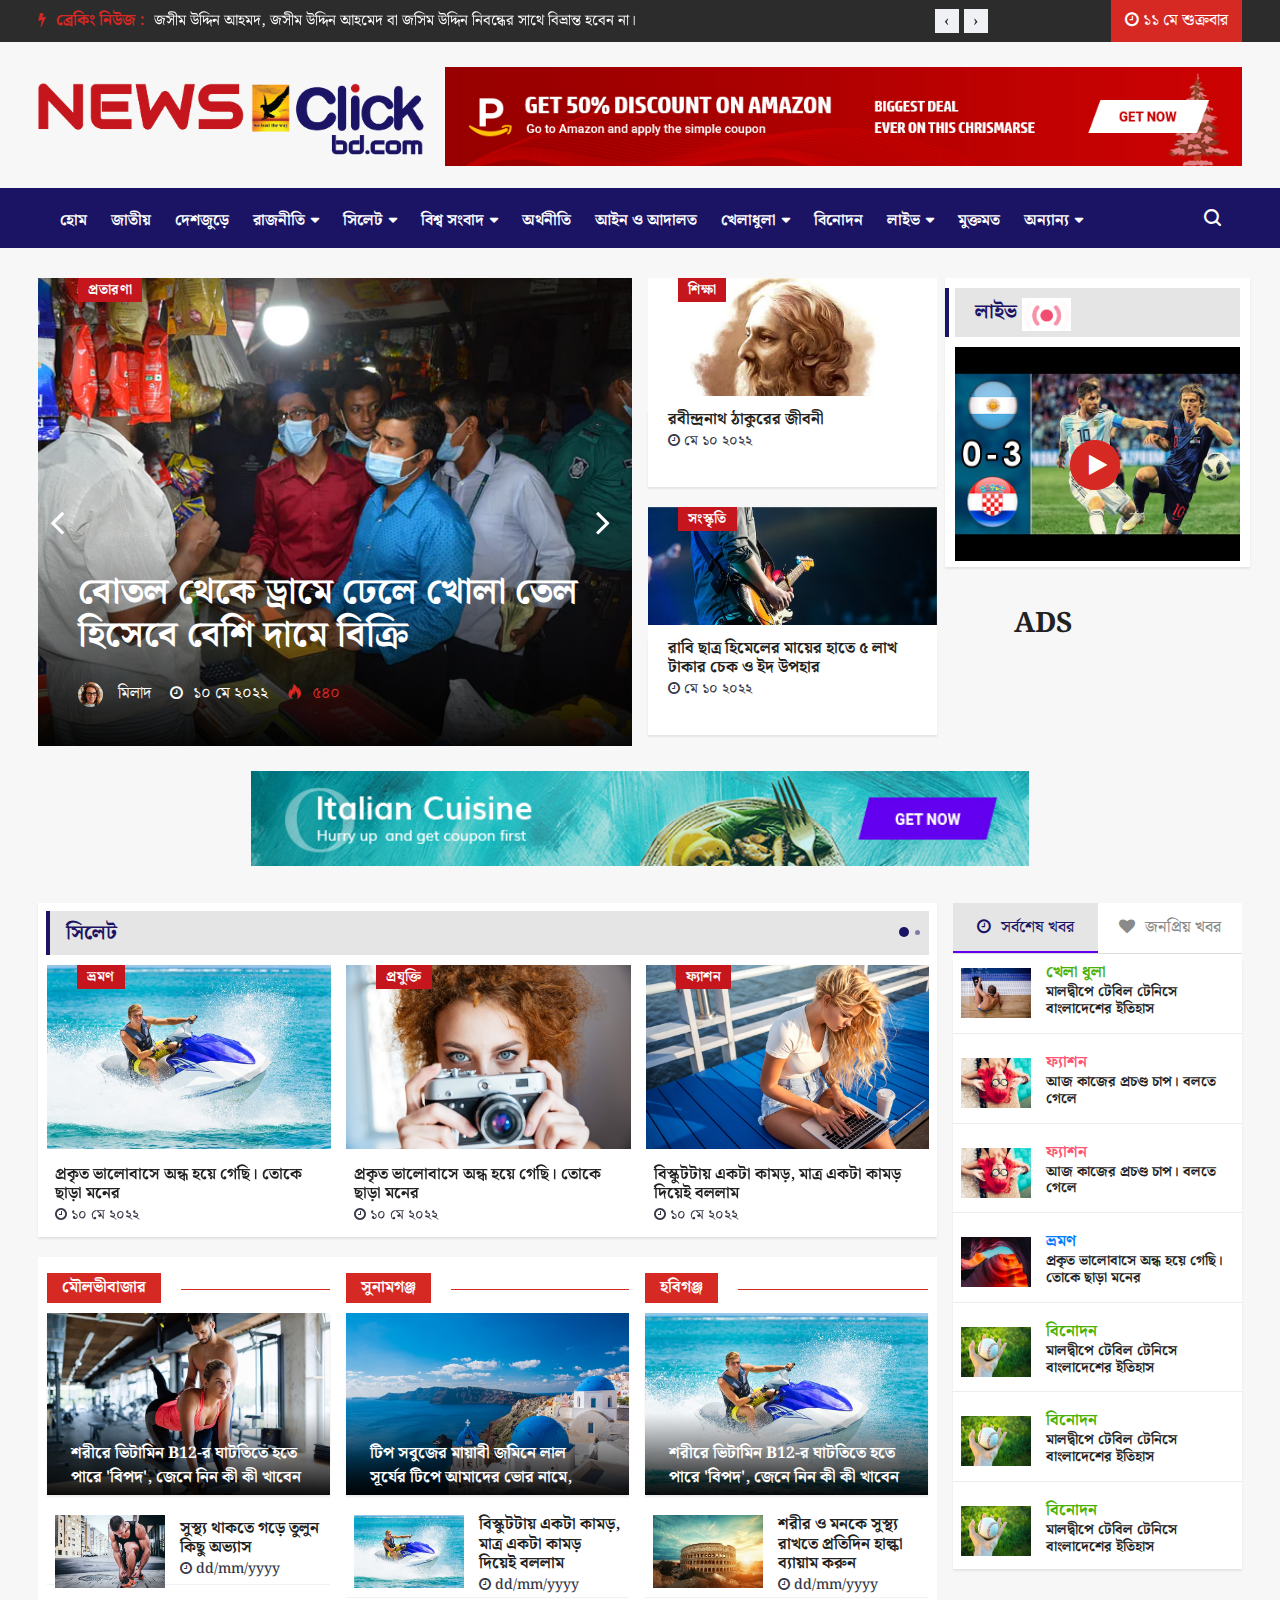
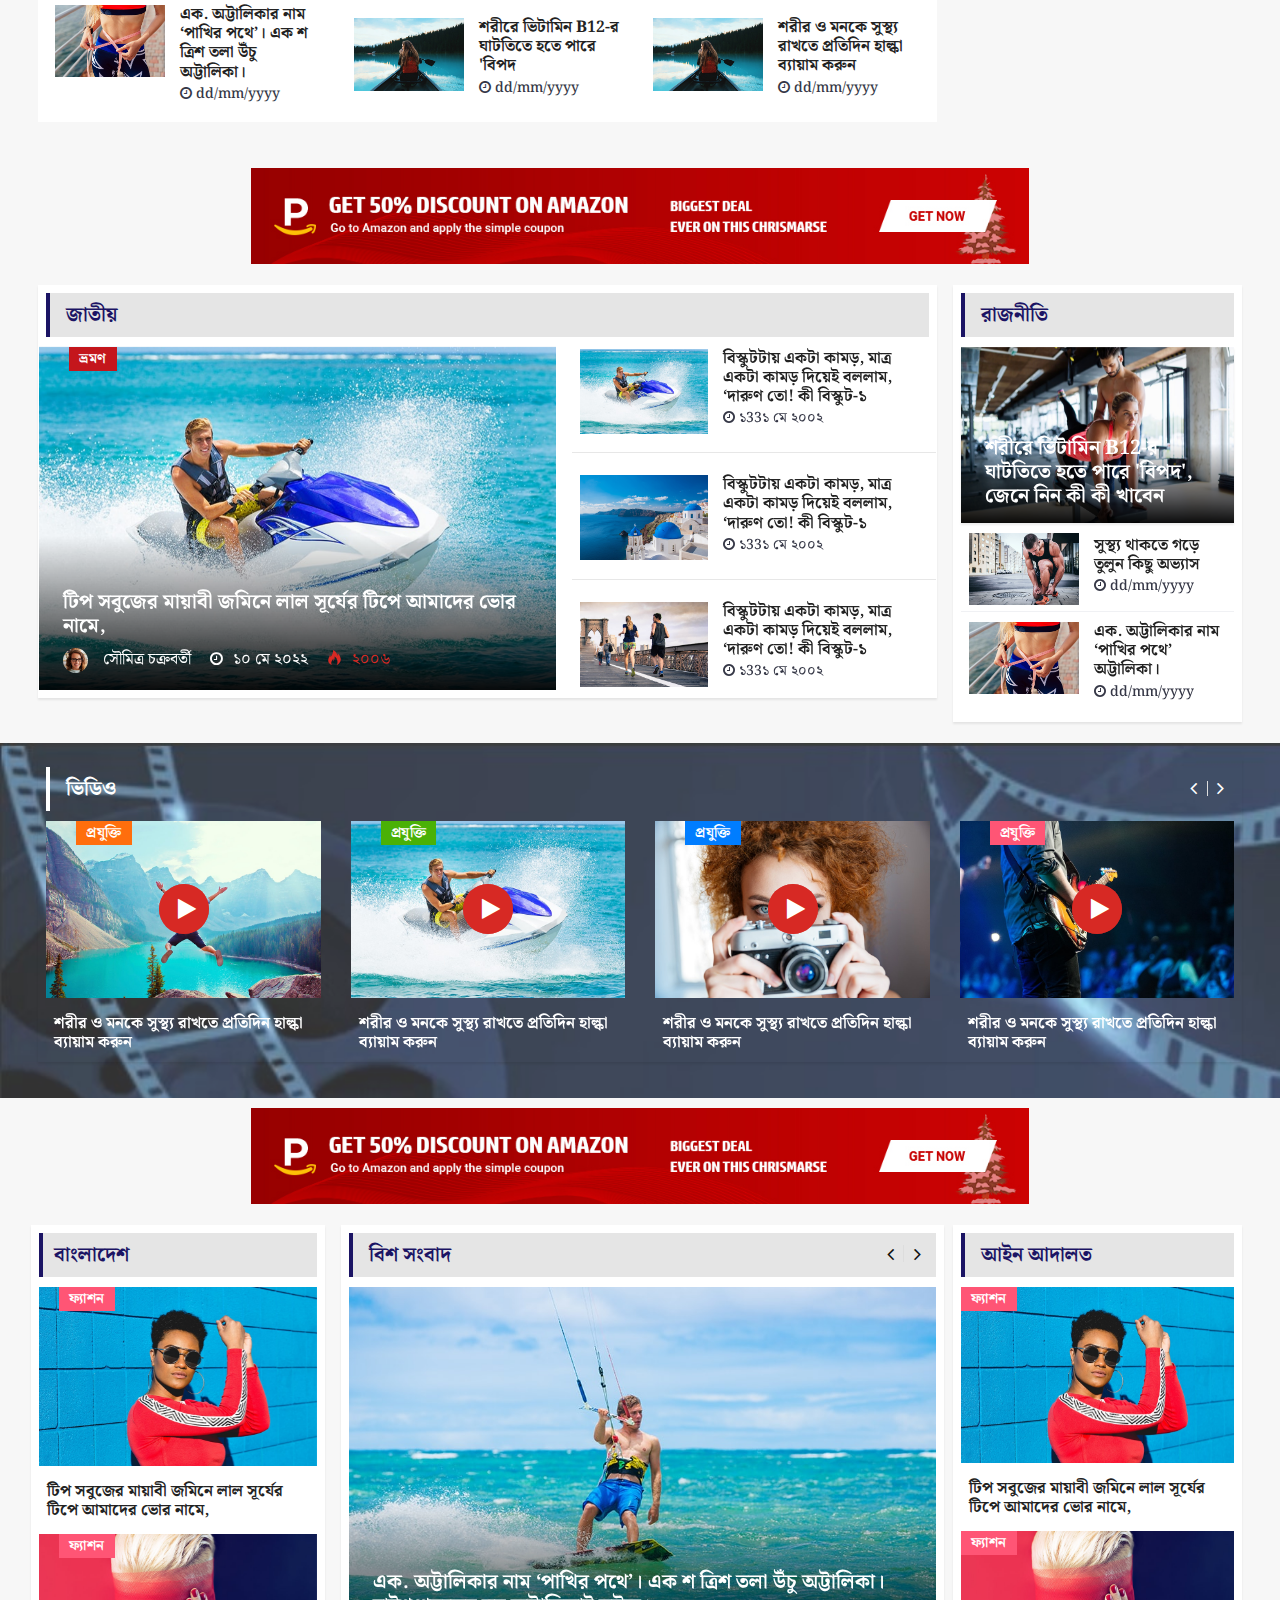
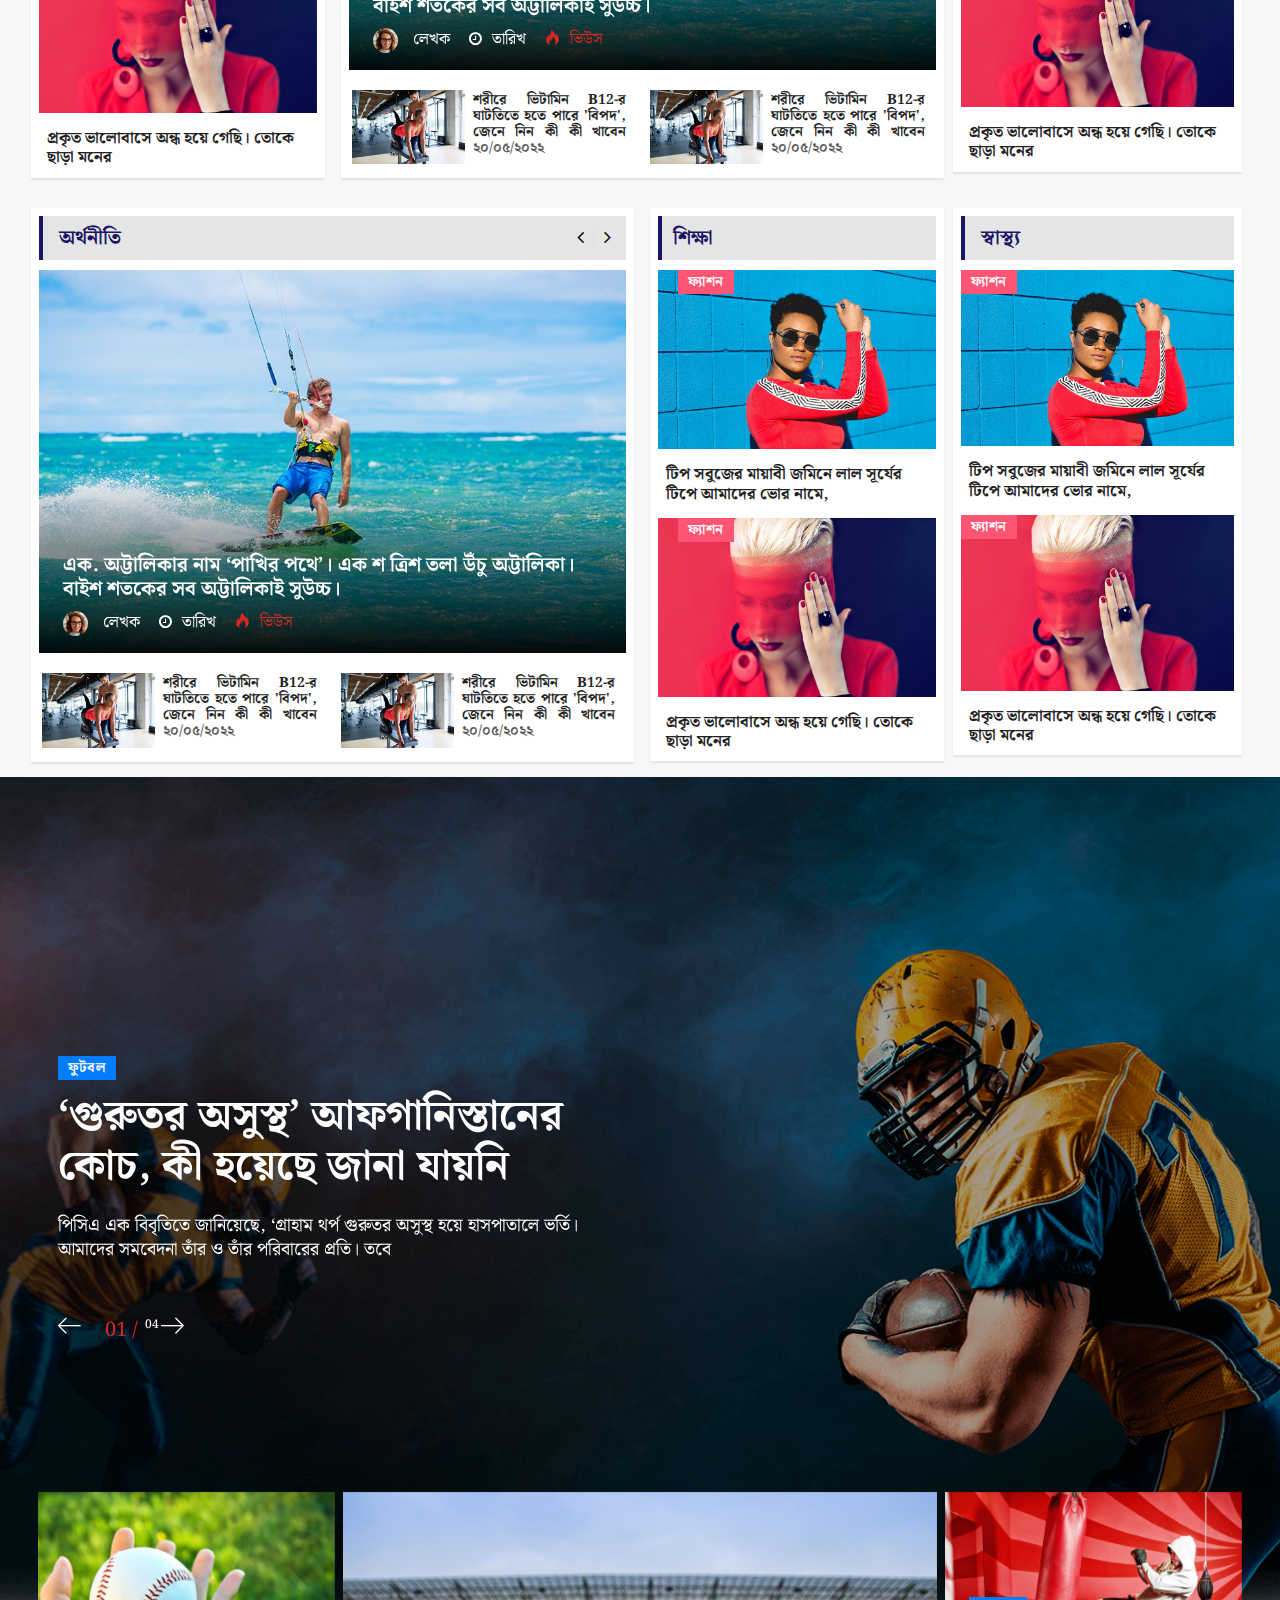
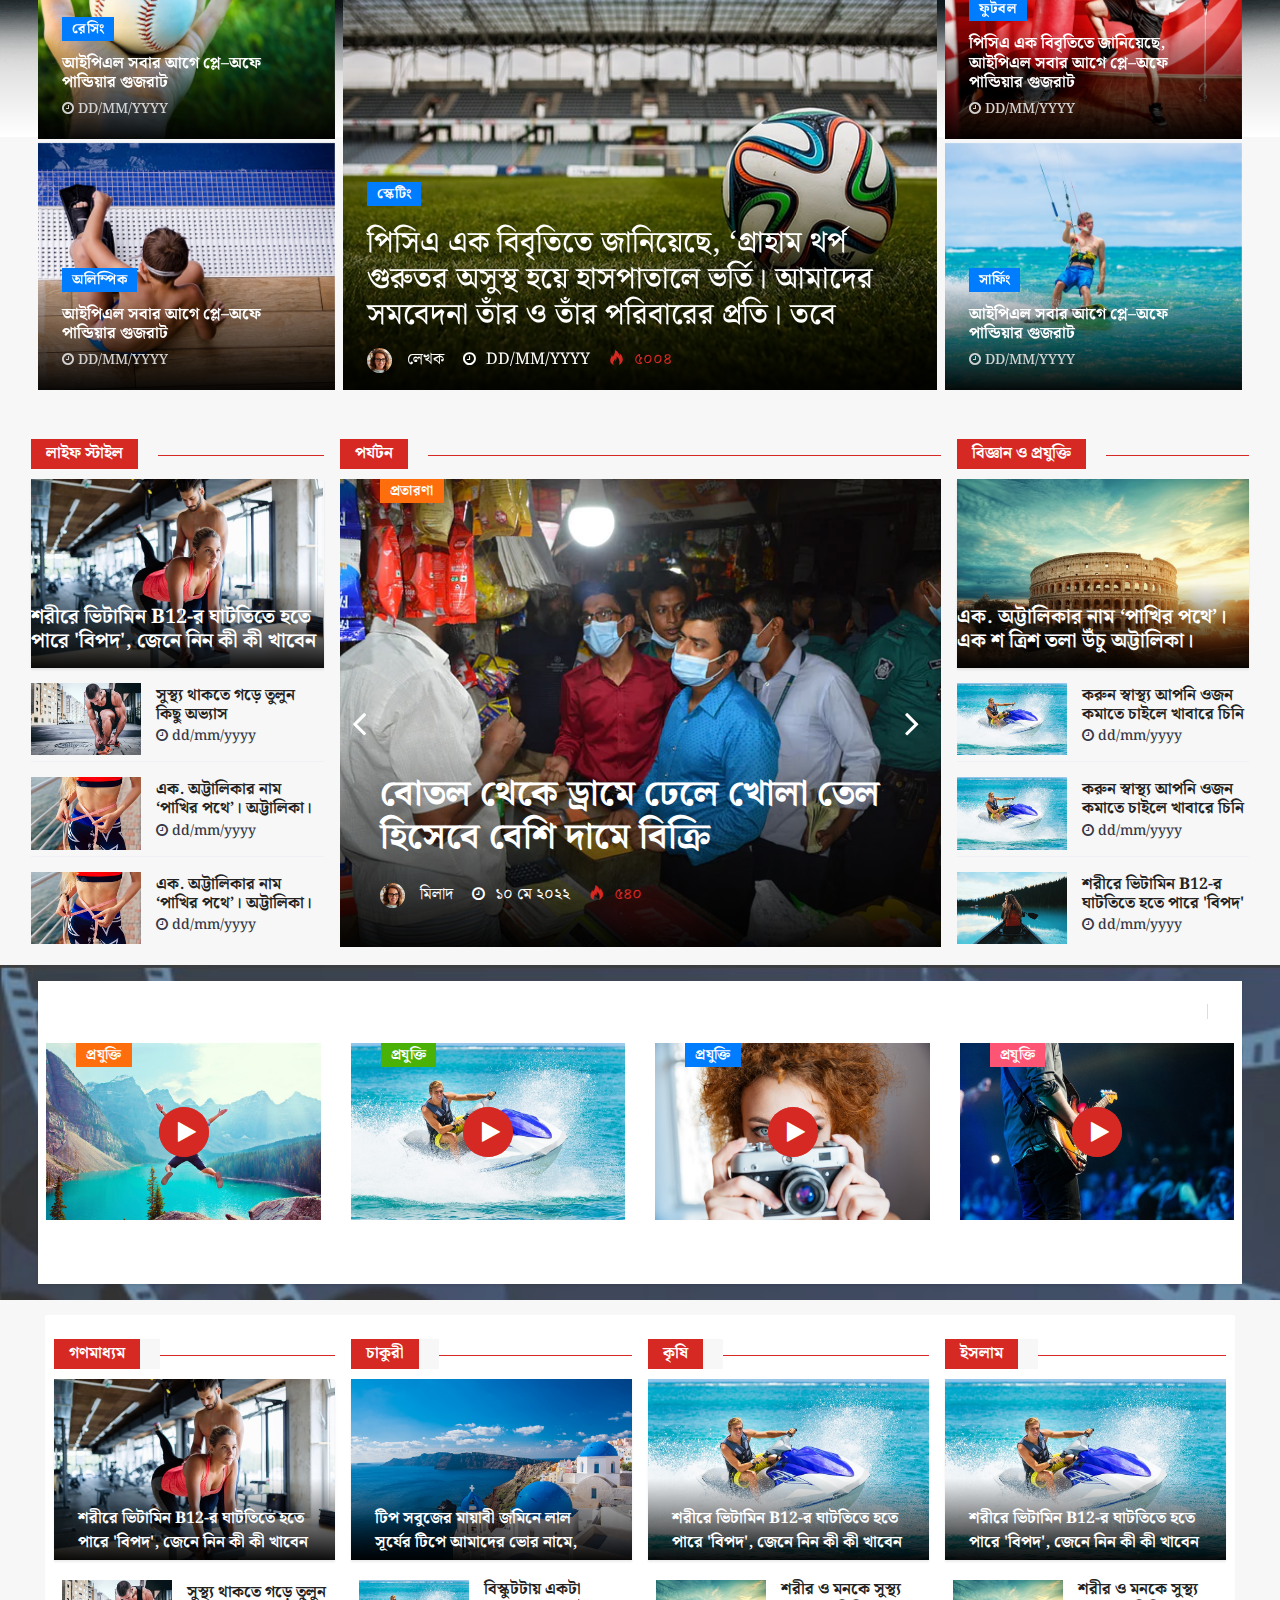
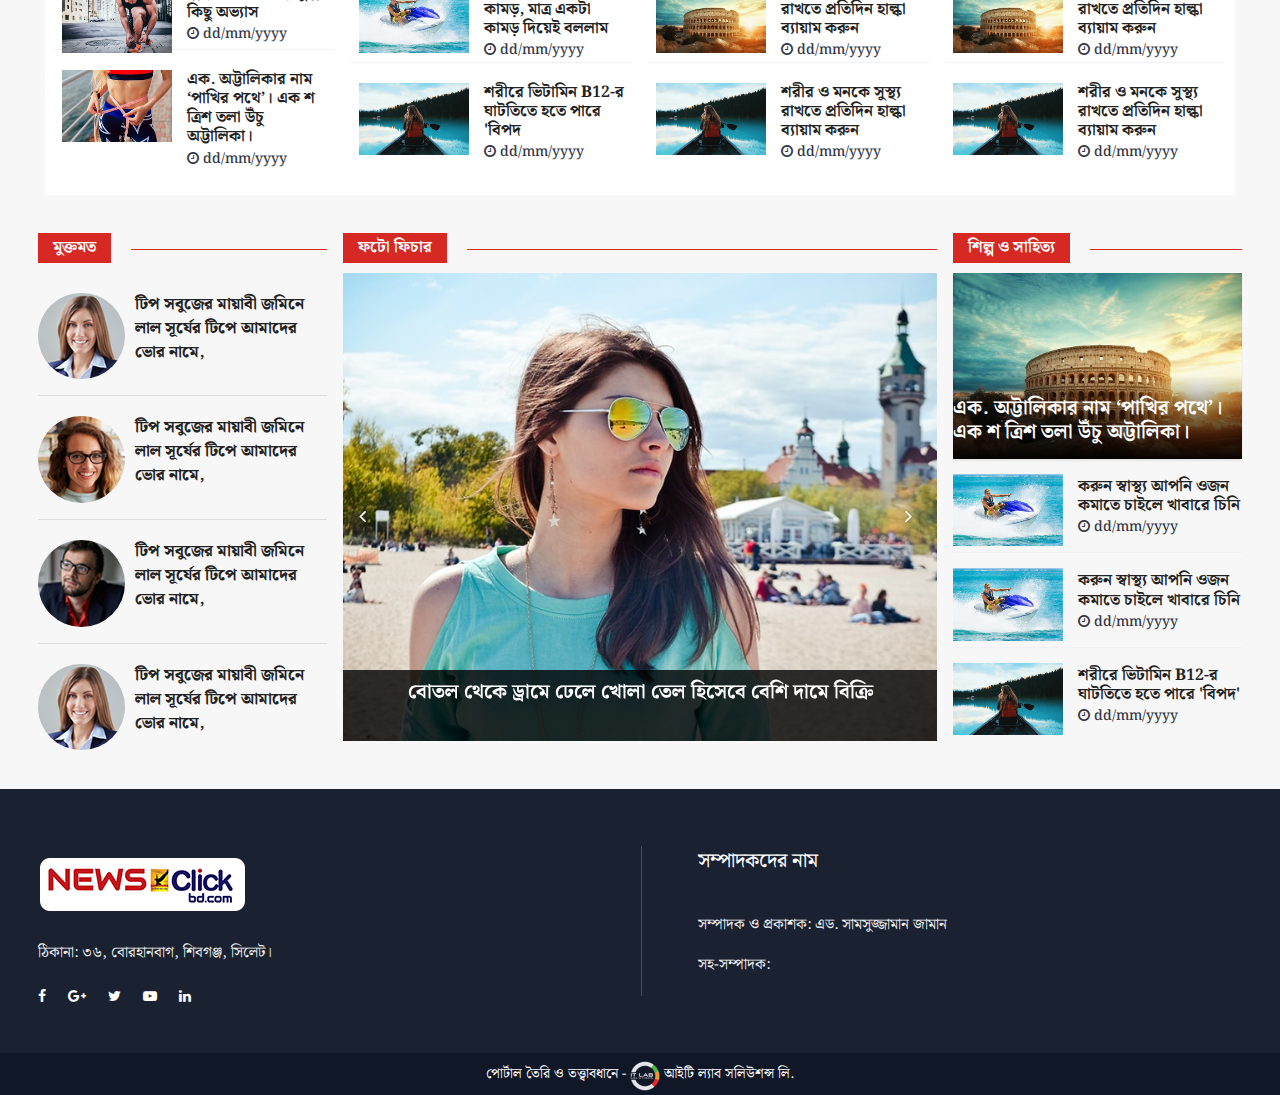
==== commit 1af53312: "updated" ====
--- a/index.html
+++ b/index.html
@@ -483,7 +483,7 @@
 				<div class="col-lg-6 col-md-12">
 					<div id="featured-slider" class="owl-carousel ts-overlay-style ts-featured">
 						<div class="item" style="background-image:url(news-img/1.webp)">
-							<a class="post-cat ts-orange-bg" href="#">প্রতারণা</a>
+							<a class="post-cat ts-secondery-bg" href="#">প্রতারণা</a>
 							<div class="overlay-post-content">
 								<div class="post-content">
 									<h2 class="post-title lg">
@@ -511,7 +511,7 @@
 						</div>
 						<!-- Item 1 end -->
 						<div class="item" style="background-image:url(news-img/Sakib_movie1.jpg)">
-							<a class="post-cat ts-orange-bg" href="#">বিনোদন</a>
+							<a class="post-cat ts-secondery-bg" href="#">বিনোদন</a>
 							<div class="overlay-post-content">
 								<div class="post-content">
 									<h2 class="post-title lg">
@@ -539,7 +539,7 @@
 						<!-- Item 2 end -->
 
 						<div class="item" style="background-image:url(news-img/Sib_Kumar.jpg)">
-							<a class="post-cat ts-orange-bg" href="#">বিনোদন ডেস্ক</a>
+							<a class="post-cat ts-secondery-bg" href="#">বিনোদন ডেস্ক</a>
 							<div class="overlay-post-content">
 								<div class="post-content">
 									<h2 class="post-title lg">
@@ -572,7 +572,7 @@
 
 				<div class="col-lg-3">
 					<div class="ts-grid-box ts-grid-content">
-						<a class="post-cat ts-orange-bg" href="#"> শিক্ষা </a>
+						<a class="post-cat ts-secondery-bg" href="#"> শিক্ষা </a>
 						<div class="head-post ts-post-thumb">
 							<a href="SinglePost.html">
 								<img class="img-fluid" src="news-img/robiTakur.jpg" alt="">
@@ -590,7 +590,7 @@
 					</div>
 					<!-- ts single post item end-->
 					<div class="ts-grid-box ts-grid-content">
-						<a class="post-cat ts-pink-bg" href="#">সংস্কৃতি</a>
+						<a class="post-cat ts-secondery-bg" href="#">সংস্কৃতি</a>
 						<div class="head-post ts-post-thumb">
 							<a href="#">
 								<img class="img-fluid" src="images/news/music/music1.jpg" alt="">
@@ -671,7 +671,7 @@
 
 						<div class="most-populers most-populers2 owl-carousel">
 							<div class="item">
-								<a class="post-cat ts-orange-bg" href="#">ভ্রমণ</a>
+								<a class="post-cat ts-secondery-bg" href="#">ভ্রমণ</a>
 								<div class="ts-post-thumb">
 									<a href="#">
 										<img class="img-fluid" src="images/news/travel/travel2.jpg" alt="">
@@ -690,7 +690,7 @@
 							<!-- ts-grid-box end-->
 
 							<div class="item">
-								<a class="post-cat ts-blue-light-bg" href="#">প্রযুক্তি</a>
+								<a class="post-cat ts-secondery-bg" href="#">প্রযুক্তি</a>
 								<div class="ts-post-thumb">
 									<a href="#">
 										<img class="img-fluid" src="images/news/tech/tech1.jpg" alt="">
@@ -708,7 +708,7 @@
 							</div>
 							<!-- ts-grid-box end-->
 							<div class="item">
-								<a class="post-cat ts-pink-bg" href="#">ফ্যাশন</a>
+								<a class="post-cat ts-secondery-bg" href="#">ফ্যাশন</a>
 								<div class="ts-post-thumb">
 									<a href="#">
 										<img class="img-fluid" src="images/news/fashion/fashion1.jpg" alt="">
@@ -726,7 +726,7 @@
 							</div>
 							<!-- ts-grid-box end-->
 							<div class="item">
-								<a class="post-cat ts-green-bg" href="#">খেলাধুলা </a>
+								<a class="post-cat ts-secondery-bg" href="#">খেলাধুলা </a>
 								<div class="ts-post-thumb">
 									<a href="#">
 										<img class="img-fluid" src="images/news/sports/sports1.jpg" alt="">
@@ -744,7 +744,7 @@
 							</div>
 							<!-- ts-grid-box end-->
 							<div class="item">
-								<a class="post-cat ts-pink-bg" href="#">সংগীত</a>
+								<a class="post-cat ts-secondery-bg" href="#">সংগীত</a>
 								<div class="ts-post-thumb">
 									<a href="#">
 										<img class="img-fluid" src="images/news/music/music1.jpg" alt="">
@@ -764,215 +764,213 @@
 						</div>
 						<!-- most-populers end-->
 
-						<div class="district-3">
-							<div class="row">
-
-								<div class="col-lg-4 col-md-4">
-									<div class="ts-title-item item-1">
-										<h2 class="ts-cat-title ">
-											<span> মৌলভীবাজার</span>
-										</h2>
-									</div><!-- Title end -->
-									<div class="post-list-box ts-list-post-box ts-grid-content">
-
-										<div class="ts-overlay-style">
-											<div class="item">
-												<div class="ts-post-thumb">
-													<a href="#">
-														<img class="img-fluid" src="images/news/health/health1.jpg"
-															alt="">
-													</a>
-
-												</div>
-												<div class="overlay-post-content">
-													<div class="post-content">
-
-														<h3 class="post-title md">
-															<a href="#"> শরীরে ভিটামিন B12-র ঘাটতিতে হতে পারে 'বিপদ',
-																জেনে
-																নিন
-																কী কী খাবেন </a>
-														</h3>
-													</div>
+
+					</div>
+					<!-- ts-populer-post-box end-->
+
+					<div class="district-3">
+						<div class="row">
+
+							<div class="col-lg-4 col-md-4">
+								<div class="ts-title-item item-1">
+									<h2 class="ts-cat-title ">
+										<span> মৌলভীবাজার</span>
+									</h2>
+								</div><!-- Title end -->
+								<div class="post-list-box ts-list-post-box ts-grid-content">
+
+									<div class="ts-overlay-style">
+										<div class="item">
+											<div class="ts-post-thumb">
+												<a href="#">
+													<img class="img-fluid" src="images/news/health/health1.jpg" alt="">
+												</a>
+
+											</div>
+											<div class="overlay-post-content">
+												<div class="post-content">
+
+													<h3 class="post-title md">
+														<a href="#"> শরীরে ভিটামিন B12-র ঘাটতিতে হতে পারে 'বিপদ',
+															জেনে
+															নিন
+															কী কী খাবেন </a>
+													</h3>
 												</div>
 											</div>
-											<!-- end item-->
-										</div>
-
-										<div class="post-content media">
-											<a href="#">
-												<img class="d-flex" src="images/news/health/health4.jpg" alt="">
-											</a>
-											<div class="media-body align-self-center">
-												<h3 class="post-title">
-													<a href="#"> সুস্থ্য থাকতে গড়ে তুলুন কিছু অভ্যাস</a>
-												</h3>
-												<span class="post-date-info">
-													<i class="fa fa-clock-o"></i>
-													dd/mm/yyyy
-												</span>
+										</div>
+										<!-- end item-->
+									</div>
+
+									<div class="post-content media">
+										<a href="#">
+											<img class="d-flex" src="images/news/health/health4.jpg" alt="">
+										</a>
+										<div class="media-body align-self-center">
+											<h3 class="post-title">
+												<a href="#"> সুস্থ্য থাকতে গড়ে তুলুন কিছু অভ্যাস</a>
+											</h3>
+											<span class="post-date-info">
+												<i class="fa fa-clock-o"></i>
+												dd/mm/yyyy
+											</span>
+										</div>
+									</div>
+									<!-- end item-->
+									<div class="post-content media">
+										<a href="#">
+											<img class="d-flex" src="images/news/health/health3.jpg" alt="">
+										</a>
+										<div class="media-body align-self-center">
+											<h3 class="post-title">
+												<a href="#"> এক. অট্টালিকার নাম ‘পাখির পথে’। এক শ ত্রিশ তলা উঁচু
+													অট্টালিকা।</a>
+											</h3>
+											<span class="post-date-info">
+												<i class="fa fa-clock-o"></i>
+												dd/mm/yyyy
+											</span>
+										</div>
+									</div>
+									<!-- end item-->
+								</div>
+							</div>
+							<!-- col end-->
+							<div class="col-lg-4 col-md-4">
+								<div class="ts-title-item item-2">
+									<h2 class="ts-cat-title ">
+										<span> সুনামগঞ্জ </span>
+									</h2>
+								</div><!-- Title end -->
+								<div class="post-list-box ts-list-post-box ts-grid-content">
+
+									<div class="ts-overlay-style">
+										<div class="item">
+											<div class="ts-post-thumb">
+												<a href="#">
+													<img class="img-fluid" src="images/news/travel/travel1.jpg" alt="">
+												</a>
+
 											</div>
-										</div>
-										<!-- end item-->
-										<div class="post-content media">
-											<a href="#">
-												<img class="d-flex" src="images/news/health/health3.jpg" alt="">
-											</a>
-											<div class="media-body align-self-center">
-												<h3 class="post-title">
-													<a href="#"> এক. অট্টালিকার নাম ‘পাখির পথে’। এক শ ত্রিশ তলা উঁচু
-														অট্টালিকা।</a>
-												</h3>
-												<span class="post-date-info">
-													<i class="fa fa-clock-o"></i>
-													dd/mm/yyyy
-												</span>
-											</div>
-										</div>
-										<!-- end item-->
-									</div>
-								</div>
-								<!-- col end-->
-								<div class="col-lg-4 col-md-4">
-									<div class="ts-title-item item-2">
-										<h2 class="ts-cat-title ">
-											<span> সুনামগঞ্জ </span>
-										</h2>
-									</div><!-- Title end -->
-									<div class="post-list-box ts-list-post-box ts-grid-content">
-
-										<div class="ts-overlay-style">
-											<div class="item">
-												<div class="ts-post-thumb">
-													<a href="#">
-														<img class="img-fluid" src="images/news/travel/travel1.jpg"
-															alt="">
-													</a>
-
-												</div>
-												<div class="overlay-post-content">
-													<div class="post-content">
-
-														<h3 class="post-title md">
-															<a href="#"> টিপ সবুজের মায়াবী জমিনে লাল সূর্যের টিপে আমাদের
-																ভোর
-																নামে, </a>
-														</h3>
-													</div>
+											<div class="overlay-post-content">
+												<div class="post-content">
+
+													<h3 class="post-title md">
+														<a href="#"> টিপ সবুজের মায়াবী জমিনে লাল সূর্যের টিপে আমাদের
+															ভোর
+															নামে, </a>
+													</h3>
 												</div>
 											</div>
-											<!-- end item-->
-										</div>
-
-										<div class="post-content media">
-											<a href="#">
-												<img class="d-flex" src="images/news/travel/travel2.jpg" alt="">
-											</a>
-											<div class="media-body align-self-center">
-												<h3 class="post-title">
-													<a href="#"> বিস্কুটটায় একটা কামড়, মাত্র একটা কামড় দিয়েই বললাম</a>
-												</h3>
-												<span class="post-date-info">
-													<i class="fa fa-clock-o"></i>
-													dd/mm/yyyy
-												</span>
+										</div>
+										<!-- end item-->
+									</div>
+
+									<div class="post-content media">
+										<a href="#">
+											<img class="d-flex" src="images/news/travel/travel2.jpg" alt="">
+										</a>
+										<div class="media-body align-self-center">
+											<h3 class="post-title">
+												<a href="#"> বিস্কুটটায় একটা কামড়, মাত্র একটা কামড় দিয়েই বললাম</a>
+											</h3>
+											<span class="post-date-info">
+												<i class="fa fa-clock-o"></i>
+												dd/mm/yyyy
+											</span>
+										</div>
+									</div>
+									<!-- end item-->
+									<div class="post-content media">
+										<a href="#">
+											<img class="d-flex" src="images/news/travel/travel3.jpg" alt="">
+										</a>
+										<div class="media-body align-self-center">
+											<h3 class="post-title">
+												<a href="#"> শরীরে ভিটামিন B12-র ঘাটতিতে হতে পারে 'বিপদ</a>
+											</h3>
+											<span class="post-date-info">
+												<i class="fa fa-clock-o"></i>
+												dd/mm/yyyy
+											</span>
+										</div>
+									</div>
+									<!-- end item-->
+
+									<!-- end item-->
+								</div>
+							</div>
+							<!-- col end-->
+							<div class="col-lg-4 col-md-4">
+								<div class="ts-title-item item-3">
+									<h2 class="ts-cat-title ">
+										<span> হবিগঞ্জ</span>
+									</h2>
+								</div><!-- Title end -->
+								<div class="post-list-box ts-list-post-box ts-grid-content">
+
+									<div class="ts-overlay-style">
+										<div class="item">
+											<div class="ts-post-thumb">
+												<a href="#">
+													<img class="img-fluid" src="images/news/travel/travel2.jpg" alt="">
+												</a>
+
 											</div>
-										</div>
-										<!-- end item-->
-										<div class="post-content media">
-											<a href="#">
-												<img class="d-flex" src="images/news/travel/travel3.jpg" alt="">
-											</a>
-											<div class="media-body align-self-center">
-												<h3 class="post-title">
-													<a href="#"> শরীরে ভিটামিন B12-র ঘাটতিতে হতে পারে 'বিপদ</a>
-												</h3>
-												<span class="post-date-info">
-													<i class="fa fa-clock-o"></i>
-													dd/mm/yyyy
-												</span>
-											</div>
-										</div>
-										<!-- end item-->
-
-										<!-- end item-->
-									</div>
-								</div>
-								<!-- col end-->
-								<div class="col-lg-4 col-md-4">
-									<div class="ts-title-item item-3">
-										<h2 class="ts-cat-title ">
-											<span> হবিগঞ্জ</span>
-										</h2>
-									</div><!-- Title end -->
-									<div class="post-list-box ts-list-post-box ts-grid-content">
-
-										<div class="ts-overlay-style">
-											<div class="item">
-												<div class="ts-post-thumb">
-													<a href="#">
-														<img class="img-fluid" src="images/news/travel/travel2.jpg"
-															alt="">
-													</a>
-
-												</div>
-												<div class="overlay-post-content">
-													<div class="post-content">
-
-														<h3 class="post-title md">
-															<a href="#"> শরীরে ভিটামিন B12-র ঘাটতিতে হতে পারে 'বিপদ',
-																জেনে
-																নিন
-																কী কী খাবেন </a>
-														</h3>
-													</div>
+											<div class="overlay-post-content">
+												<div class="post-content">
+
+													<h3 class="post-title md">
+														<a href="#"> শরীরে ভিটামিন B12-র ঘাটতিতে হতে পারে 'বিপদ',
+															জেনে
+															নিন
+															কী কী খাবেন </a>
+													</h3>
 												</div>
 											</div>
-											<!-- end item-->
-										</div>
-
-										<div class="post-content media">
-											<a href="#">
-												<img class="d-flex" src="images/news/travel/travel4.jpg" alt="">
-											</a>
-											<div class="media-body align-self-center">
-												<h3 class="post-title">
-													<a href="#"> শরীর ও মনকে সুস্থ্য রাখতে প্রতিদিন হাল্কা ব্যায়াম করুন
-													</a>
-												</h3>
-												<span class="post-date-info">
-													<i class="fa fa-clock-o"></i>
-													dd/mm/yyyy
-												</span>
-											</div>
 										</div>
 										<!-- end item-->
-										<div class="post-content media">
-											<a href="#">
-												<img class="d-flex" src="images/news/travel/travel3.jpg" alt="">
-											</a>
-											<div class="media-body align-self-center">
-												<h3 class="post-title">
-													<a href="#"> শরীর ও মনকে সুস্থ্য রাখতে প্রতিদিন হাল্কা ব্যায়াম করুন
-													</a>
-												</h3>
-												<span class="post-date-info">
-													<i class="fa fa-clock-o"></i>
-													dd/mm/yyyy
-												</span>
-											</div>
-										</div>
-										<!-- end item-->
-
-									</div>
-								</div>
-
-							</div>
-						</div>
-
-
-					</div>
-					<!-- ts-populer-post-box end-->
+									</div>
+
+									<div class="post-content media">
+										<a href="#">
+											<img class="d-flex" src="images/news/travel/travel4.jpg" alt="">
+										</a>
+										<div class="media-body align-self-center">
+											<h3 class="post-title">
+												<a href="#"> শরীর ও মনকে সুস্থ্য রাখতে প্রতিদিন হাল্কা ব্যায়াম করুন
+												</a>
+											</h3>
+											<span class="post-date-info">
+												<i class="fa fa-clock-o"></i>
+												dd/mm/yyyy
+											</span>
+										</div>
+									</div>
+									<!-- end item-->
+									<div class="post-content media">
+										<a href="#">
+											<img class="d-flex" src="images/news/travel/travel3.jpg" alt="">
+										</a>
+										<div class="media-body align-self-center">
+											<h3 class="post-title">
+												<a href="#"> শরীর ও মনকে সুস্থ্য রাখতে প্রতিদিন হাল্কা ব্যায়াম করুন
+												</a>
+											</h3>
+											<span class="post-date-info">
+												<i class="fa fa-clock-o"></i>
+												dd/mm/yyyy
+											</span>
+										</div>
+									</div>
+									<!-- end item-->
+
+								</div>
+							</div>
+
+						</div>
+					</div>
+
 				</div>
 
 				<div class="col-lg-3">
@@ -1205,236 +1203,194 @@
 	</div>
 	<!-- post wraper end-->
 
-	<section class="watch_padding national_politics">
+	<div class="watch_padding national_politics">
 		<div class="container">
 			<div class="row p-.4">
 				<section class="block-wrapper">
 					<div class="container">
 						<div class="row">
 							<div class="col-lg-9">
-								<div class="ts-grid-box nationals watch-post mb-30">
+								<div class="ts-grid-box watch-post mb-30">
 									<h2 class="ts-title"> জাতীয় </h2>
-									<div class="row">
-										<div class="col-lg-7">
-											<div class="tab-content featured-post" id="nav-tabContent">
-												<div class="tab-pane ts-overlay-style fade show active" id="nav-home"
-													role="tabpanel" aria-labelledby="nav-home-tab">
-													<div class="item"
-														style="background-image: url(images/news/travel/travel2.jpg)">
-
-														<a class="post-cat ts-orange-bg" href="#">ভ্রমণ</a>
-
-														<div class="overlay-post-content">
-															<div class="post-content">
-																<h3 class="post-title md">
-																	<a href="#"> টিপ সবুজের মায়াবী জমিনে লাল সূর্যের
-																		টিপে আমাদের ভোর নামে, </a>
-																</h3>
-																<ul class="post-meta-info">
-																	<li class="author">
-																		<a href="#">
-																			<img src="images/avater/author1.jpg" alt="">
-																			সৌমিত্র চক্রবর্তী
-																		</a>
-																	</li>
-																	<li>
-																		<i class="fa fa-clock-o"></i>
-																		১০ মে ২০২২
-																	</li>
-																	<li class="active">
-																		<i class="icon-fire"></i>
-																		২০০৬
-																	</li>
-																</ul>
+									<div class="nationals_content">
+										<div class="row">
+											<div class="col-lg-7">
+												<div class="tab-content featured-post" id="nav-tabContent">
+													<div class="ts-overlay-style fade show active"
+														aria-labelledby="nav-home-tab">
+														<div class="item"
+															style="background-image: url(images/news/travel/travel2.jpg)">
+
+															<a class="post-cat ts-secondery-bg" href="#">ভ্রমণ</a>
+
+															<div class="overlay-post-content">
+																<div class="post-content">
+																	<h3 class="post-title md">
+																		<a href="#"> টিপ সবুজের মায়াবী জমিনে লাল সূর্যের
+																			টিপে আমাদের ভোর নামে, </a>
+																	</h3>
+																	<ul class="post-meta-info">
+																		<li class="author">
+																			<a href="#">
+																				<img src="images/avater/author1.jpg"
+																					alt="">
+																				সৌমিত্র চক্রবর্তী
+																			</a>
+																		</li>
+																		<li>
+																			<i class="fa fa-clock-o"></i>
+																			১০ মে ২০২২
+																		</li>
+																		<li class="active">
+																			<i class="icon-fire"></i>
+																			২০০৬
+																		</li>
+																	</ul>
+																</div>
+															</div>
+															<!-- overlay post content-->
+														</div>
+														<!-- item end-->
+													</div>
+													<!--tab-pane ts-overlay-style end-->
+												</div>
+
+											</div>
+											<!-- col end-->
+
+											<div class="col-lg-5">
+												<div class="nav post-list-box">
+													<a href="####" class="nav-item nav-link">
+														<div class="post-content media">
+															<img class="d-flex" src="images/news/travel/travel2.jpg"
+																alt="">
+															<div class="media-body align-self-center">
+																<h4 class="post-title">
+																	বিস্কুটটায় একটা কামড়, মাত্র একটা কামড় দিয়েই বললাম,
+																	‘দারুণ তো! কী বিস্কুট-১
+																</h4>
+																<span class="post-date-info">
+																	<i class="fa fa-clock-o"></i>
+																	১33১ মে ২০০২
+																</span>
 															</div>
 														</div>
-														<!-- overlay post content-->
-													</div>
-													<!-- item end-->
-												</div>
-												<!--tab-pane ts-overlay-style end-->
-												<div class="tab-pane ts-overlay-style fade" id="nav-profile2"
-													role="tabpanel" aria-labelledby="nav-profile-tab">
-													<div class="item"
-														style="background-image: url(images/news/travel/travel11.jpg)">
-
-														<a class="post-cat ts-purple-bg" href="#">সংস্কৃতি</a>
-
-														<div class="overlay-post-content">
-															<div class="post-content">
-																<h3 class="post-title md">
-																	<a href="#"> টিপ সবুজের মায়াবী জমিনে লাল সূর্যের
-																		টিপে আমাদের ভোর নামে, </a>
-																</h3>
-																<ul class="post-meta-info">
-																	<li class="author">
-																		<a href="#">
-																			<img src="images/avater/travel12.jpg"
-																				alt="">
-																			লেখক
-																		</a>
-																	</li>
-																	<li>
-																		<i class="fa fa-clock-o"></i>
-																		১০ মে ২০২২
-																	</li>
-																	<li class="active">
-																		<i class="icon-fire"></i>
-																		৪০৬
-																	</li>
-																</ul>
+													</a>
+													<a href="##" class="nav-item nav-link">
+														<div class="post-content media">
+															<img class="d-flex" src="images/news/travel/travel1.jpg"
+																alt="">
+															<div class="media-body align-self-center">
+																<h4 class="post-title">
+																	বিস্কুটটায় একটা কামড়, মাত্র একটা কামড় দিয়েই বললাম,
+																	‘দারুণ তো! কী বিস্কুট-১
+																</h4>
+																<span class="post-date-info">
+																	<i class="fa fa-clock-o"></i>
+																	১33১ মে ২০০২
+																</span>
 															</div>
 														</div>
-														<!-- overlay post content-->
-													</div>
-													<!-- item end-->
-												</div>
-
-												<div class="tab-pane ts-overlay-style fade" id="nav-profile3"
-													role="tabpanel" aria-labelledby="nav-profile-tab">
-													<div class="item"
-														style="background-image: url(images/news/health/health2.jpg)">
-
-														<a class="post-cat ts-green-bg" href="#"> প্রযুক্তি</a>
-
-														<div class="overlay-post-content">
-															<div class="post-content">
-																<h3 class="post-title md">
-																	<a href="#"> টিপ সবুজের মায়াবী জমিনে লাল সূর্যের
-																		টিপে আমাদের ভোর নামে, </a>
-																</h3>
-																<ul class="post-meta-info">
-																	<li class="author">
-																		<a href="#">
-																			<img src="images/avater/author1.jpg" alt="">
-																			লেখক
-																		</a>
-																	</li>
-																	<li>
-																		<i class="fa fa-clock-o"></i>
-																		১০ মে ২০২২
-																	</li>
-																	<li class="active">
-																		<i class="icon-fire"></i>
-																		৪০৬
-																	</li>
-																</ul>
+													</a>
+													<!-- nav item end-->
+													<a href="####" class="nav-item nav-link">
+														<div class="post-content media">
+															<img class="d-flex" src="images/news/health/health2.jpg"
+																alt="">
+															<div class="media-body align-self-center">
+																<h4 class="post-title">
+																	বিস্কুটটায় একটা কামড়, মাত্র একটা কামড় দিয়েই বললাম,
+																	‘দারুণ তো! কী বিস্কুট-১
+																</h4>
+																<span class="post-date-info">
+																	<i class="fa fa-clock-o"></i>
+																	১33১ মে ২০০২
+																</span>
 															</div>
 														</div>
-														<!-- overlay post content-->
+													</a>
+													<!-- nav item end-->
+												</div>
+												<!-- watch list post end-->
+											</div>
+											<!-- col end -->
+										</div>
+									</div>
+
+									<!-- row end-->
+								</div>
+								<!-- ts-populer-post-box end-->
+
+								<!-- tranding post start -->
+
+
+							</div>
+							<!-- col end-->
+
+							<div class="col-lg-3">
+								<div class="ts-grid-box ts-col-box">
+									<h2 class="ts-title">রাজনীতি </h2>
+
+									<div class="post-list-box ts-list-post-box ts-grid-content">
+
+										<div class="ts-overlay-style">
+											<div class="item">
+												<div class="ts-post-thumb">
+													<a href="#">
+														<img class="img-fluid" src="images/news/health/health1.jpg"
+															alt="">
+													</a>
+
+												</div>
+												<div class="overlay-post-content">
+													<div class="post-content">
+
+														<h3 class="post-title md">
+															<a href="#"> শরীরে ভিটামিন B12-র ঘাটতিতে হতে পারে 'বিপদ',
+																জেনে
+																নিন
+																কী কী খাবেন </a>
+														</h3>
 													</div>
-													<!-- item end-->
 												</div>
-
-												<!--tab-pane ts-overlay-style end-->
 											</div>
-
-										</div>
-										<!-- col end-->
-
-										<div class="col-lg-5">
-											<div class="nav post-list-box" id="nav-tab" role="tablist">
-												<a class="nav-item nav-link active" id="nav-home-tab" data-toggle="tab"
-													href="#nav-home" role="tab" aria-controls="nav-home"
-													aria-selected="true">
-													<div class="post-content media">
-														<img class="d-flex" src="images/news/travel/travel2.jpg" alt="">
-														<div class="media-body align-self-center">
-															<h4 class="post-title">
-																বিস্কুটটায় একটা কামড়, মাত্র একটা কামড় দিয়েই বললাম,
-																‘দারুণ তো! কী বিস্কুট-১
-															</h4>
-															<span class="post-date-info">
-																<i class="fa fa-clock-o"></i>
-																১১ মে ২০০২
-															</span>
-														</div>
-													</div>
-												</a>
-												<a class="nav-item nav-link" id="nav-home-tab" data-toggle="tab"
-													href="#nav-profile2" role="tab" aria-controls="nav-home"
-													aria-selected="true">
-													<div class="post-content media">
-														<img class="d-flex" src="images/news/travel/travel11.jpg"
-															alt="">
-														<div class="media-body align-self-center">
-															<h4 class="post-title">
-																বিস্কুটটায় একটা কামড়, মাত্র একটা কামড় দিয়েই বললাম,
-																‘দারুণ তো! কী বিস্কুট-৪৪৪
-															</h4>
-															<span class="post-date-info">
-																<i class="fa fa-clock-o"></i>
-																১১ মে ২০০২
-															</span>
-														</div>
-													</div>
-												</a>
-												<!-- nav item end-->
-												<a class="nav-item nav-link" id="nav-profile-tab" data-toggle="tab"
-													href="#nav-profile3" role="tab" aria-controls="nav-profile"
-													aria-selected="false">
-													<div class="post-content media">
-														<img class="d-flex" src="images/news/health/health2.jpg" alt="">
-														<div class="media-body align-self-center">
-															<h4 class="post-title">
-																প্রকৃত ভালোবাসে অন্ধ হয়ে গেছি। তোকে ছাড়া মনের-২
-
-															</h4>
-															<span class="post-date-info">
-																<i class="fa fa-clock-o"></i>
-																১১ মে ২০২২
-															</span>
-														</div>
-													</div>
-												</a>
-												<!-- nav item end-->
+											<!-- end item-->
+										</div>
+
+										<div class="post-content media">
+											<a href="#">
+												<img class="d-flex" src="images/news/health/health4.jpg" alt="">
+											</a>
+											<div class="media-body align-self-center">
+												<h3 class="post-title">
+													<a href="#"> সুস্থ্য থাকতে গড়ে তুলুন কিছু অভ্যাস</a>
+												</h3>
+												<span class="post-date-info">
+													<i class="fa fa-clock-o"></i>
+													dd/mm/yyyy
+												</span>
 											</div>
-											<!-- watch list post end-->
-										</div>
-										<!-- col end -->
-									</div>
-									<!-- row end-->
-								</div>
-								<!-- ts-populer-post-box end-->
-
-								<!-- tranding post start -->
-
-
-							</div>
-							<!-- col end-->
-
-							<div class="col-lg-3">
-								<div class="ts-grid-box ts-col-box politics">
-									<h2 class="ts-title">রাজনীতি </h2>
-									<div class="item">
-										<div class="ts-post-thumb">
-											<a class="post-cat ts-pink-bg" href="#">ফ্যাশন</a>
+										</div>
+										<!-- end item-->
+										<div class="post-content media">
 											<a href="#">
-												<img class="img-fluid" src="images/news/fashion/fashion3.jpg" alt="">
+												<img class="d-flex" src="images/news/health/health3.jpg" alt="">
 											</a>
-										</div>
-										<div class="post-content">
-											<h3 class="post-title">
-												<a href="#"> টিপ সবুজের মায়াবী জমিনে লাল সূর্যের টিপে আমাদের ভোর
-													নামে, </a>
-											</h3>
-										</div>
-									</div>
-									<!-- ts-grid-box end-->
-
-									<div class="item">
-										<div class="ts-post-thumb">
-											<a class="post-cat ts-pink-bg" href="#"> ফ্যাশন </a>
-											<a href="#">
-												<img class="img-fluid" src="images/news/fashion/fashion2.jpg" alt="">
-											</a>
-										</div>
-										<div class="post-content">
-											<h3 class="post-title">
-												<a href="#">প্রকৃত ভালোবাসে অন্ধ হয়ে গেছি। তোকে ছাড়া মনের </a>
-											</h3>
-										</div>
-									</div>
+											<div class="media-body align-self-center">
+												<h3 class="post-title">
+													<a href="#"> এক. অট্টালিকার নাম ‘পাখির পথে’
+														অট্টালিকা।</a>
+												</h3>
+												<span class="post-date-info">
+													<i class="fa fa-clock-o"></i>
+													dd/mm/yyyy
+												</span>
+											</div>
+										</div>
+										<!-- end item-->
+									</div>
+
+
 									<!-- ts-grid-box end-->
 								</div>
 								<!-- ts-populer-post-box end-->
@@ -1449,7 +1405,7 @@
 
 			</div>
 		</div>
-	</section>
+	</div>
 	<!-- post wraper end-->
 
 
@@ -1458,7 +1414,7 @@
 			<div class="row py-3">
 				<!-- col end -->
 				<div class="col-lg-12 col-md-12">
-					<div class="ts-grid-box most-populer-item">
+					<div class="ts-grid-box video-box most-populer-item">
 						<h2 class="ts-title"> ভিডিও </h2>
 
 						<div class="four-slide-section owl-carousel">
@@ -1660,7 +1616,7 @@
 		</div>
 	</div>
 
-	<section class="watch_padding">
+	<div class="watch_padding">
 		<div class="container">
 			<div class="row p-.4">
 				<section class="block-wrapper">
@@ -1928,10 +1884,10 @@
 
 			</div>
 		</div>
-	</section>
+	</div>
 
 	<!-- Finance, Eduction, health -->
-	<section class="watch_padding">
+	<div class="watch_padding">
 		<div class="container">
 			<div class="row p-.4">
 				<section class="block-wrapper">
@@ -1947,18 +1903,18 @@
 											<h2 class="ts-title"> অর্থনীতি </h2>
 											<!-- arrow start -->
 											<div class="ts-arrow">
-												<a class="control-prev" href="#carouselExampleIndicators" role="button"
+												<a class="control-prev" href="#carouselExampleIndicators1" role="button"
 													data-slide="prev">
 													<span class="fa fa-angle-left" aria-hidden="true"></span>
 												</a>
-												<a class="control-next" href="#carouselExampleIndicators" role="button"
+												<a class="control-next" href="#carouselExampleIndicators1" role="button"
 													data-slide="next">
 													<span class="fa fa-angle-right" aria-hidden="true"></span>
 												</a>
 											</div>
 											<!-- arrow end -->
 
-											<div id="carouselExampleIndicators" class="carousel slide"
+											<div id="carouselExampleIndicators1" class="carousel slide"
 												data-ride="carousel">
 												<div class="carousel-inner">
 													<div class="carousel-item active">
@@ -2200,7 +2156,7 @@
 
 			</div>
 		</div>
-	</section>
+	</div>
 	<!-- Finance, Eduction, health -->
 
 
--- a/css/colors/color-0.css
+++ b/css/colors/color-0.css
@@ -2,22 +2,23 @@
 /*  default color set  */
 .breaking-title,
 .post-title a:hover,
-.ts-overlay-style .overlay-post-content .post-meta-info li.active{
+.ts-overlay-style .overlay-post-content .post-meta-info li.active {
     color: #d72924;
 }
 
 /*------ default bacgkround color set--------*/
 .logo,
-.nav-menu > li.active > a,
-.nav-menu > li > a:hover,
+.nav-menu>li.active>a,
+.nav-menu>li>a:hover,
 .right-menu li .nav-search .nav-search-button,
 .top-bar .top-social li.ts-date,
 .ts-title:before,
 .owl-dots .owl-dot span,
 .topic-list,
 .ts-newslatter .newsletter-form .ts-submit-btn .btn:hover,
-#breaking_slider .owl-nav .owl-prev:hover, #breaking_slider .owl-nav .owl-next:hover{
-    background: #d72924;
+#breaking_slider .owl-nav .owl-prev:hover,
+#breaking_slider .owl-nav .owl-next:hover {
+    background: #1B1464;
 }
 
 
--- a/css/style.css
+++ b/css/style.css
@@ -63,6 +63,8 @@
   --black-blue-light-2: #404255;
   --black-blue-light-3: #4b4d64;
   --black-light: #424455;
+  --primary-color: #1B1464;
+  --secondery-color: #e5e5e5;
   overflow-x: hidden;
 }
 
@@ -326,7 +328,7 @@
   background: #4ab106;
 }
 
-.ts-blue-bg {
+.ts-blue-bg ndery-bg {
   background: #007dff;
 }
 
@@ -348,6 +350,10 @@
 
 .ts-orange-bg {
   background: #ff6e0d;
+}
+
+.ts-secondery-bg {
+  background: #C4161C;
 }
 
 .ts-purple-bg {
@@ -391,18 +397,21 @@
 .ts-title {
   font-size: 20px;
   font-weight: 700;
-  margin-bottom: 25px;
+  margin-bottom: 10px;
   position: relative;
+  background: var(--secondery-color);
+  padding: 10px 20px 10px 20px;
+  color: var(--primary-color);
 }
 
 .ts-title:before {
   position: absolute;
-  left: -30px;
+  left: 0;
   top: 0;
-  width: 3px;
+  width: 4px;
   height: 100%;
   content: '';
-  background: #d72924;
+  background: var(--primary-color);
 }
 
 .ts-title.white {
@@ -413,7 +422,7 @@
   font-size: 16px;
   color: #232323;
   margin: 0;
-  font-weight: 400;
+  font-weight: 700;
 }
 
 .post-title.lg {
@@ -552,7 +561,7 @@
 }
 
 .post-meta-info li {
-  font-size: 13px;
+  font-size: 16px;
   display: inline-block;
   position: relative;
   margin-right: 15px;
@@ -664,8 +673,8 @@
 /*------------------ owl carosel ---*/
 .owl-nav {
   position: absolute;
-  right: 0;
-  top: -50px;
+  right: 10px;
+  top: -46px;
 }
 
 .owl-nav .owl-next,
@@ -702,8 +711,8 @@
 
 .owl-dots {
   position: absolute;
-  right: 0;
-  top: -49px;
+  right: 6px;
+  top: -46px;
   z-index: 1;
 }
 
@@ -711,7 +720,7 @@
   width: 5px;
   height: 5px;
   border-radius: 50%;
-  background: #d72924;
+  background: var(--primary-color);
   display: inline-block;
   opacity: 1;
   margin: 0 3px;
@@ -1237,7 +1246,7 @@
 
 .header-default {
   position: relative;
-  background: #d72924;
+  background: #1B1464;
 
 }
 
@@ -1261,7 +1270,7 @@
 .navigation {
   height: 60px;
   display: block;
-  background-color: #d72924;
+  background-color: #1B1464;
 }
 
 .nav-menu {
@@ -1300,7 +1309,7 @@
 }
 
 .nav-menu>li>a:hover {
-  background: #c2211c;
+  background: #373172;
   color: #fff !important;
 }
 
@@ -1311,11 +1320,11 @@
 
 .nav-menu>li.focus>a {
   color: #fff;
-  background: #c2211c;
+  background: #373172;
 }
 
 .>li.active>a {
-  background: #c2211c;
+  background: #373172;
   color: #fff;
 }
 
@@ -1429,7 +1438,7 @@
   color: #fff;
   font-size: 17px;
   width: 60px;
-  background: #d72924;
+  background: #1B1464;
 }
 
 .right-menu .nav-search-inner input[type=text],
@@ -1824,7 +1833,7 @@
 .post-content {
   z-index: 1;
   position: relative;
-  padding: 0px 8px;
+  padding: 2px 8px;
 }
 
 .post-content p {
@@ -1909,25 +1918,21 @@
 }
 
 .post-date-info {
-  font-size: 12px;
+  font-size: 14px;
   display: block;
   position: relative;
-  color: #8a8a8a;
+  color: var(--black-blue-light);
+  font-weight: 500;
 }
 
 /*--------- single post ---*/
 .ts-grid-box {
   position: relative;
-  margin-bottom: 30px;
-  padding: 30px;
+  margin-bottom: 20px;
+  padding: 8px;
   background: #fff;
   -webkit-box-shadow: 0px 2px 2px 0px rgba(0, 0, 0, 0.08);
   box-shadow: 0px 2px 2px 0px rgba(0, 0, 0, 0.08);
-  /*.post-content{
-        padding: 20px;
-        background: $white-color;
-        box-shadow: 0px 2px 2px 0px rgba(0, 0, 0, 0.08);
-      }*/
 }
 
 .ts-grid-box.ts-grid-content {
@@ -1937,7 +1942,7 @@
 }
 
 .ts-grid-box.ts-grid-content .post-content {
-  padding: 0 20px 18px 20px;
+  padding: 0 20px 34px 20px;
   -webkit-box-shadow: 0px 2px 2px 0px rgba(0, 0, 0, 0.08);
   box-shadow: 0px 2px 2px 0px rgba(0, 0, 0, 0.08);
 }
@@ -1968,7 +1973,7 @@
   width: 100%;
   height: 100%;
   overflow: hidden;
-  margin-bottom: 20px;
+  margin-bottom: 14px;
   min-height: 10px;
 }
 
@@ -2108,7 +2113,8 @@
 }
 
 .post-list-item .nav-tabs li a.active {
-  color: #6200ee;
+  color: var(--primary-color);
+  background: var(--secondery-color);
 }
 
 .post-list-item .nav-tabs li a.active::before {
@@ -2130,7 +2136,7 @@
 /*---------- tab list -----*/
 .post-tab-list {
   margin-bottom: 0;
-  padding: 15px;
+  padding: 0 0 8px 0;
 }
 
 .post-tab-list .post-content.media {
@@ -2156,7 +2162,7 @@
 }
 
 .post-tab-list .post-tag a {
-  font-size: 11px;
+  font-size: 16px;
   text-transform: uppercase;
   font-weight: 700;
 }
@@ -2340,20 +2346,20 @@
 /*---------------------------------
     tranding post
 ------------------------------------*/
-.ts-grid-box.ts-col-box {
+/* .ts-grid-box.ts-col-box {
   padding: 40px 15px 22px 20px;
-}
+} */
 
 .ts-grid-box.ts-col-box .post-cat {
   margin-left: 0;
 }
 
-.ts-grid-box.ts-col-box .ts-title:before {
+/* .ts-grid-box.ts-col-box .ts-title:before {
   left: -15px;
-}
+} */
 
 .ts-grid-box.ts-col-box .item {
-  margin-bottom: 26px;
+  margin-bottom: 12px;
 }
 
 .ts-grid-box.ts-col-box .item:last-of-type {
@@ -2369,7 +2375,7 @@
 }
 
 .ts-tranding-post {
-  padding: 30px 0 0 0;
+  /* padding: 30px 0 0 0; */
 }
 
 .ts-tranding-post .ts-post-thumb {
@@ -2377,13 +2383,13 @@
 }
 
 .ts-tranding-post .ts-title {
-  margin-left: 30px;
+  /* margin-left: 30px; */
 }
 
 .ts-tranding-post .ts-arrow {
   position: absolute;
   right: 15px;
-  top: 28px;
+  top: 18px;
 }
 
 .ts-tranding-post .ts-arrow a {
@@ -4095,8 +4101,8 @@
 }
 
 .ts-list-post-box.ts-grid-content .post-content {
-  padding-top: 20px;
-  padding-bottom: 15px;
+  padding-top: 10px;
+  padding-bottom: 10px;
   -webkit-box-shadow: none;
   box-shadow: none;
   border-bottom: 1px solid #f0f1f4;
@@ -4211,7 +4217,7 @@
 }
 
 .category-style .ts-col-box.ts-grid-box {
-  padding: 30px 15px 22px;
+  /* padding: 30px 15px 22px; */
 }
 
 .category-style .ts-col-box.ts-grid-box .post-cat {
@@ -4444,7 +4450,7 @@
 /*---------- ts-title-item -------------*/
 .ts-title-item {
   position: relative;
-  margin-bottom: 30px;
+  margin-bottom: 10px;
 }
 
 .ts-title-item .view-all-link {
@@ -4471,8 +4477,8 @@
 
 .ts-cat-title span {
   position: relative;
-  font-size: 14px;
-  font-weight: 500;
+  font-size: 16px;
+  font-weight: 700;
   background: #d72924;
   color: #fff;
   line-height: 26px;
--- a/css/responsive.css
+++ b/css/responsive.css
@@ -1525,4 +1525,88 @@
   #featured-slider-4 .item {
     min-height: 365px;
   }
+}
+
+@media (min-width: 1200px) {
+  .container {
+    max-width: 1220px;
+  }
+}
+
+
+.col,
+.col-1,
+.col-10,
+.col-11,
+.col-12,
+.col-2,
+.col-3,
+.col-4,
+.col-5,
+.col-6,
+.col-7,
+.col-8,
+.col-9,
+.col-auto,
+.col-lg,
+.col-lg-1,
+.col-lg-10,
+.col-lg-11,
+.col-lg-12,
+.col-lg-2,
+.col-lg-3,
+.col-lg-4,
+.col-lg-5,
+.col-lg-6,
+.col-lg-7,
+.col-lg-8,
+.col-lg-9,
+.col-lg-auto,
+.col-md,
+.col-md-1,
+.col-md-10,
+.col-md-11,
+.col-md-12,
+.col-md-2,
+.col-md-3,
+.col-md-4,
+.col-md-5,
+.col-md-6,
+.col-md-7,
+.col-md-8,
+.col-md-9,
+.col-md-auto,
+.col-sm,
+.col-sm-1,
+.col-sm-10,
+.col-sm-11,
+.col-sm-12,
+.col-sm-2,
+.col-sm-3,
+.col-sm-4,
+.col-sm-5,
+.col-sm-6,
+.col-sm-7,
+.col-sm-8,
+.col-sm-9,
+.col-sm-auto,
+.col-xl,
+.col-xl-1,
+.col-xl-10,
+.col-xl-11,
+.col-xl-12,
+.col-xl-2,
+.col-xl-3,
+.col-xl-4,
+.col-xl-5,
+.col-xl-6,
+.col-xl-7,
+.col-xl-8,
+.col-xl-9,
+.col-xl-auto {
+  position: relative;
+  width: 100%;
+  min-height: 1px;
+  padding-right: 8px;
+  padding-left: 8px;
 }--- a/css/customize.css
+++ b/css/customize.css
@@ -140,22 +140,22 @@
 }
 
 
-.most-populers2 {
+/* .most-populers2 {
   padding-bottom: 15px;
-}
-
-.most-populers2::after {
+} */
+
+/* .most-populers2::after {
   content: '';
   position: absolute;
   bottom: 0;
   width: 100%;
   height: 1px;
   background-color: rgba(0, 0, 0, 0.2);
-}
+} */
 
 .district-3 {
-  padding-top: 20px;
-  ;
+  padding: 16px;
+  background: var(--white);
 }
 
 .district-3 .ts-cat-title span:before {
@@ -286,8 +286,7 @@
 }
 
 .latest_post_tab .post-title {
-  font-size: 12px;
-
+  font-size: 14px;
 }
 
 .latest_post_tab .post-content {
@@ -317,6 +316,12 @@
 
 }
 
+.video_slide {
+  background-size: cover;
+  background-position: center;
+  padding: 0;
+}
+
 .video_slide .play_button i {
   top: 36%;
   left: 41%;
@@ -327,6 +332,10 @@
   left: 41%;
 }
 
+.video_slide .post-title a {
+  color: #fff;
+}
+
 
 .wd_news {
   padding: 20px 10px 10px 10px;
@@ -349,9 +358,9 @@
 }
 
 .post-content-text .post-title.md {
-  font-size: 12px;
+  font-size: 14px;
   line-height: 16px;
-  margin-bottom: 10px;
+  margin-bottom: 0;
 }
 
 .post-content-text .post-title span {
@@ -359,7 +368,7 @@
 }
 
 .post-managed .post-content {
-  padding: 12px 0px 10px 0px !important;
+  padding: 15px 0px 10px 0px !important;
 }
 
 .district-3.news-box-4 .ts-cat-title span:before {
@@ -374,7 +383,7 @@
 
 /* free Comments */
 .content_box {
-  padding: 10px 0px;
+  padding: 20px 0px;
   border-bottom: 1px solid #ddd;
 }
 
@@ -549,19 +558,60 @@
   color: white;
 }
 
-/* .demo {
-  opacity: 0.6;
-} */
-/* 
-.active,
-.demo:hover {
-  opacity: 1;
-}
-
-img.hover-shadow {
-  transition: 0.3s;
-}
-
-.hover-shadow:hover {
-  box-shadow: 0 4px 8px 0 rgba(0, 0, 0, 0.2), 0 6px 20px 0 rgba(0, 0, 0, 0.19);
-} */+.nationals_content {
+  /* padding: 25px 0px 30px 8px; */
+}
+
+.video_slide {
+  position: relative;
+}
+
+.video_slide .ts-title {
+  font-size: 20px;
+  font-weight: 700;
+  margin-bottom: 10px;
+  position: relative;
+  background: none;
+  padding: 10px 20px 10px 20px;
+  color: var(--white);
+}
+
+.video_slide .ts-title:before {
+  position: absolute;
+  left: 0;
+  top: 0;
+  width: 4px;
+  height: 100%;
+  content: '';
+  background: var(--white);
+}
+
+.video_slide .owl-nav .owl-next i,
+.owl-nav .owl-prev i {
+  color: #fff;
+}
+
+.video_slide::before {
+  content: '';
+  display: block;
+  position: absolute;
+  left: 0;
+  top: 0;
+  width: 100%;
+  height: 100%;
+  opacity: 80%;
+  background-image: url(../news-img/video_bg.jpg);
+  background-repeat: no-repeat;
+  background-position: 50% 0;
+  background-size: cover;
+}
+
+
+.video-box.ts-grid-box {
+  position: relative;
+  margin-bottom: 20px;
+  padding: 8px;
+  background: none;
+  -webkit-box-shadow: 0px 2px 2px 0px rgba(0, 0, 0, 0.08);
+  box-shadow: 0px 2px 2px 0px rgba(0, 0, 0, 0.08);
+}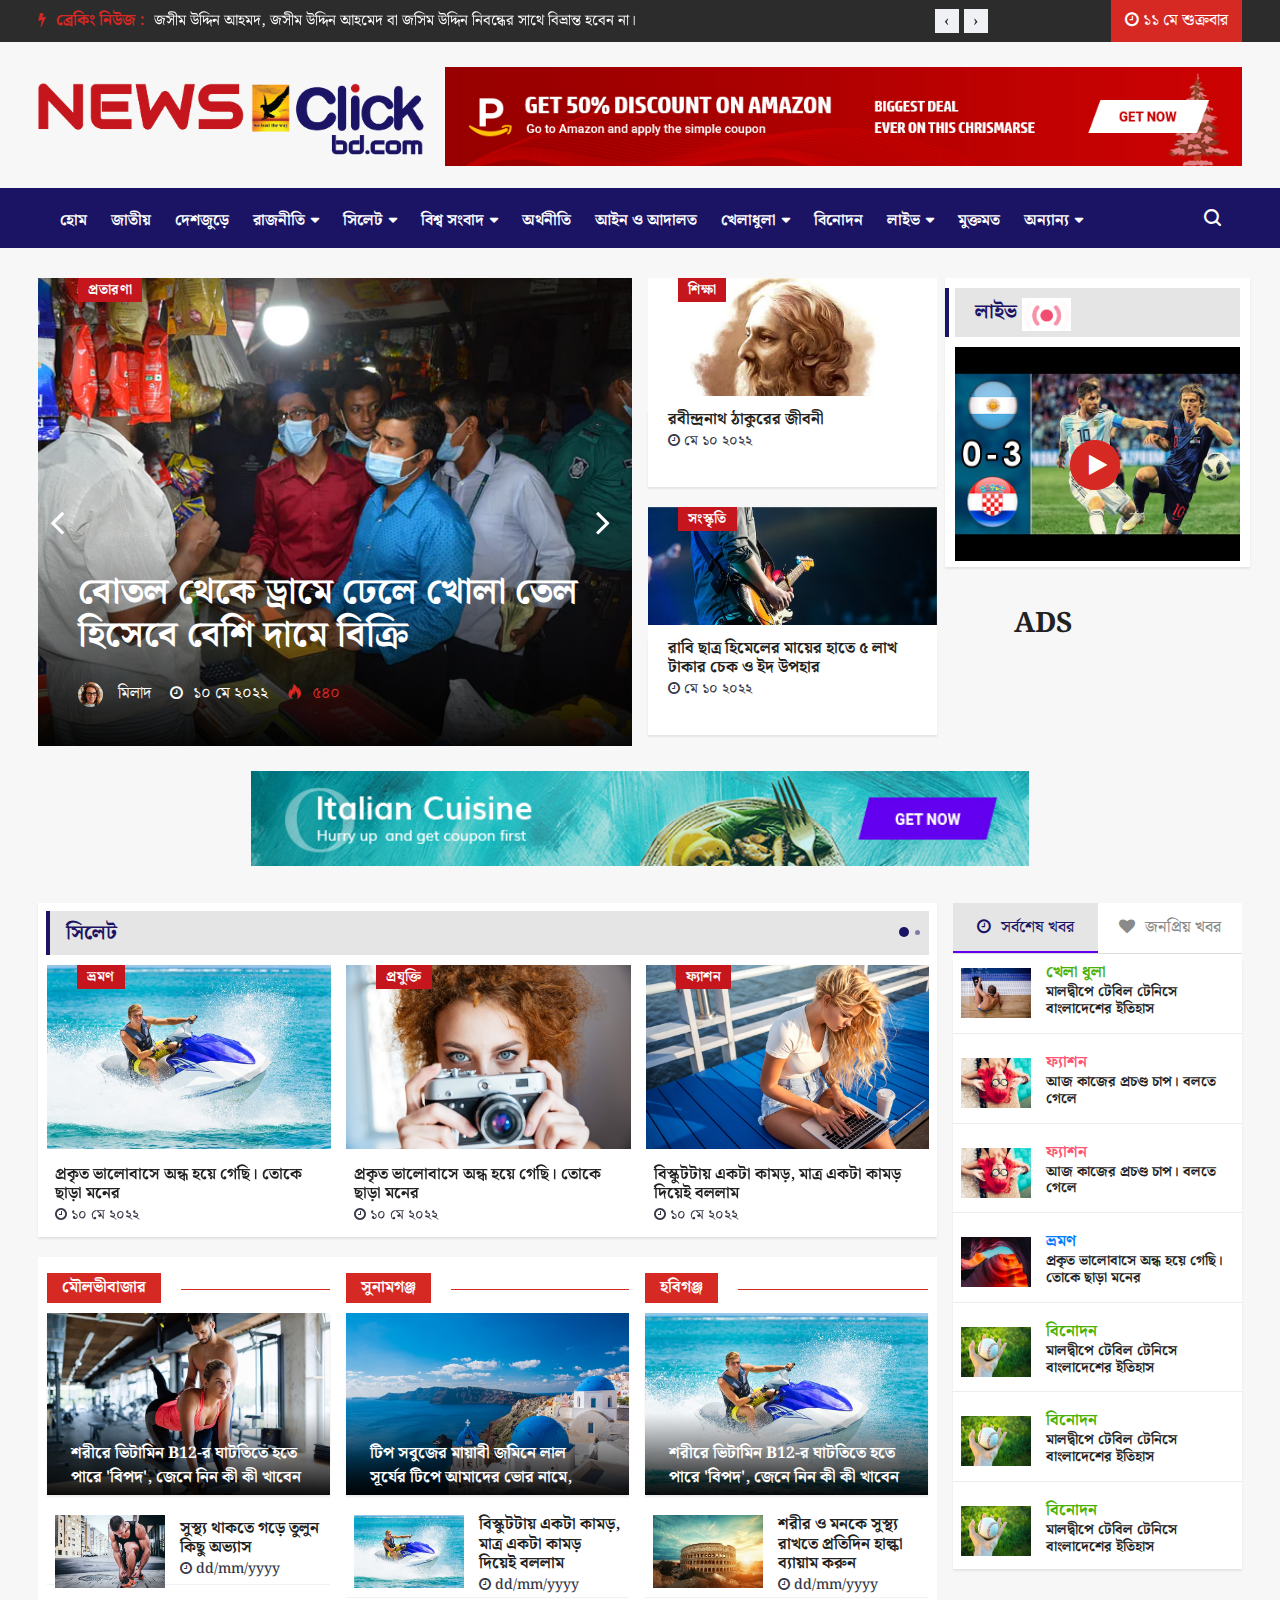
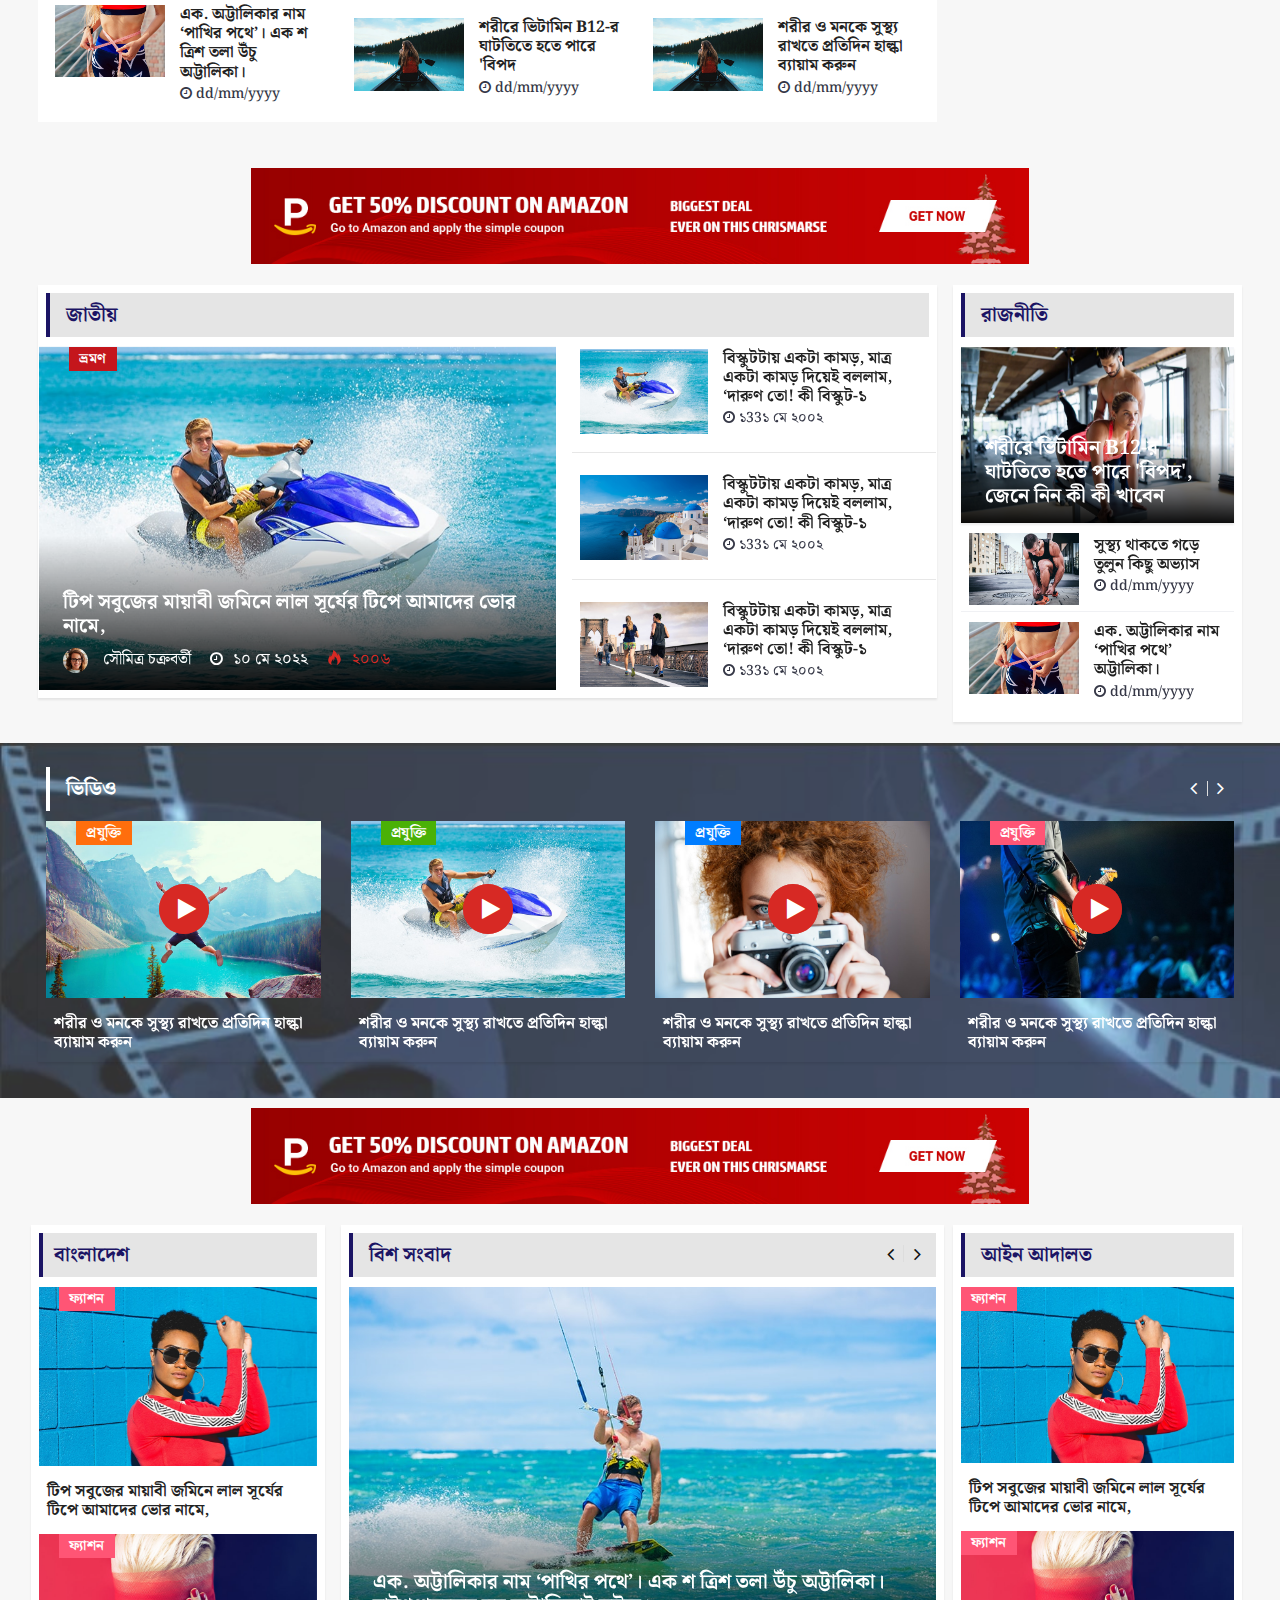
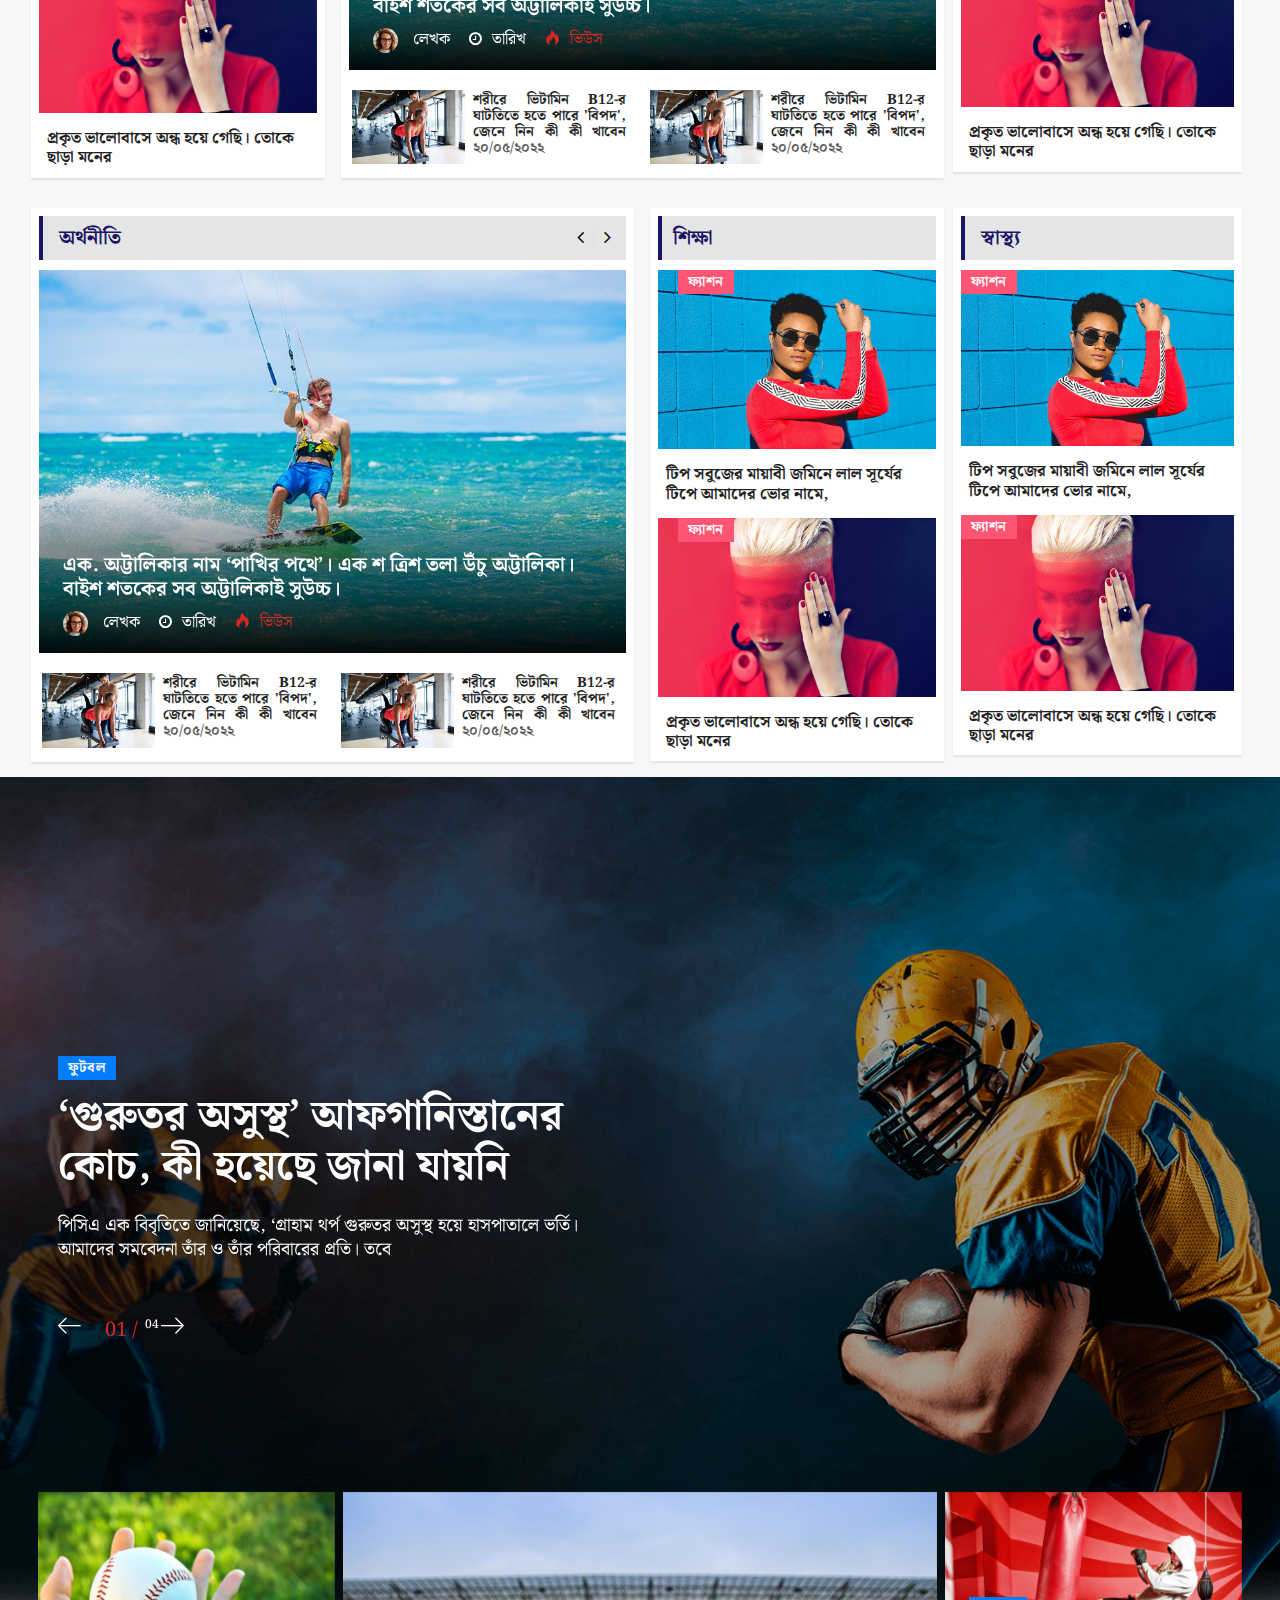
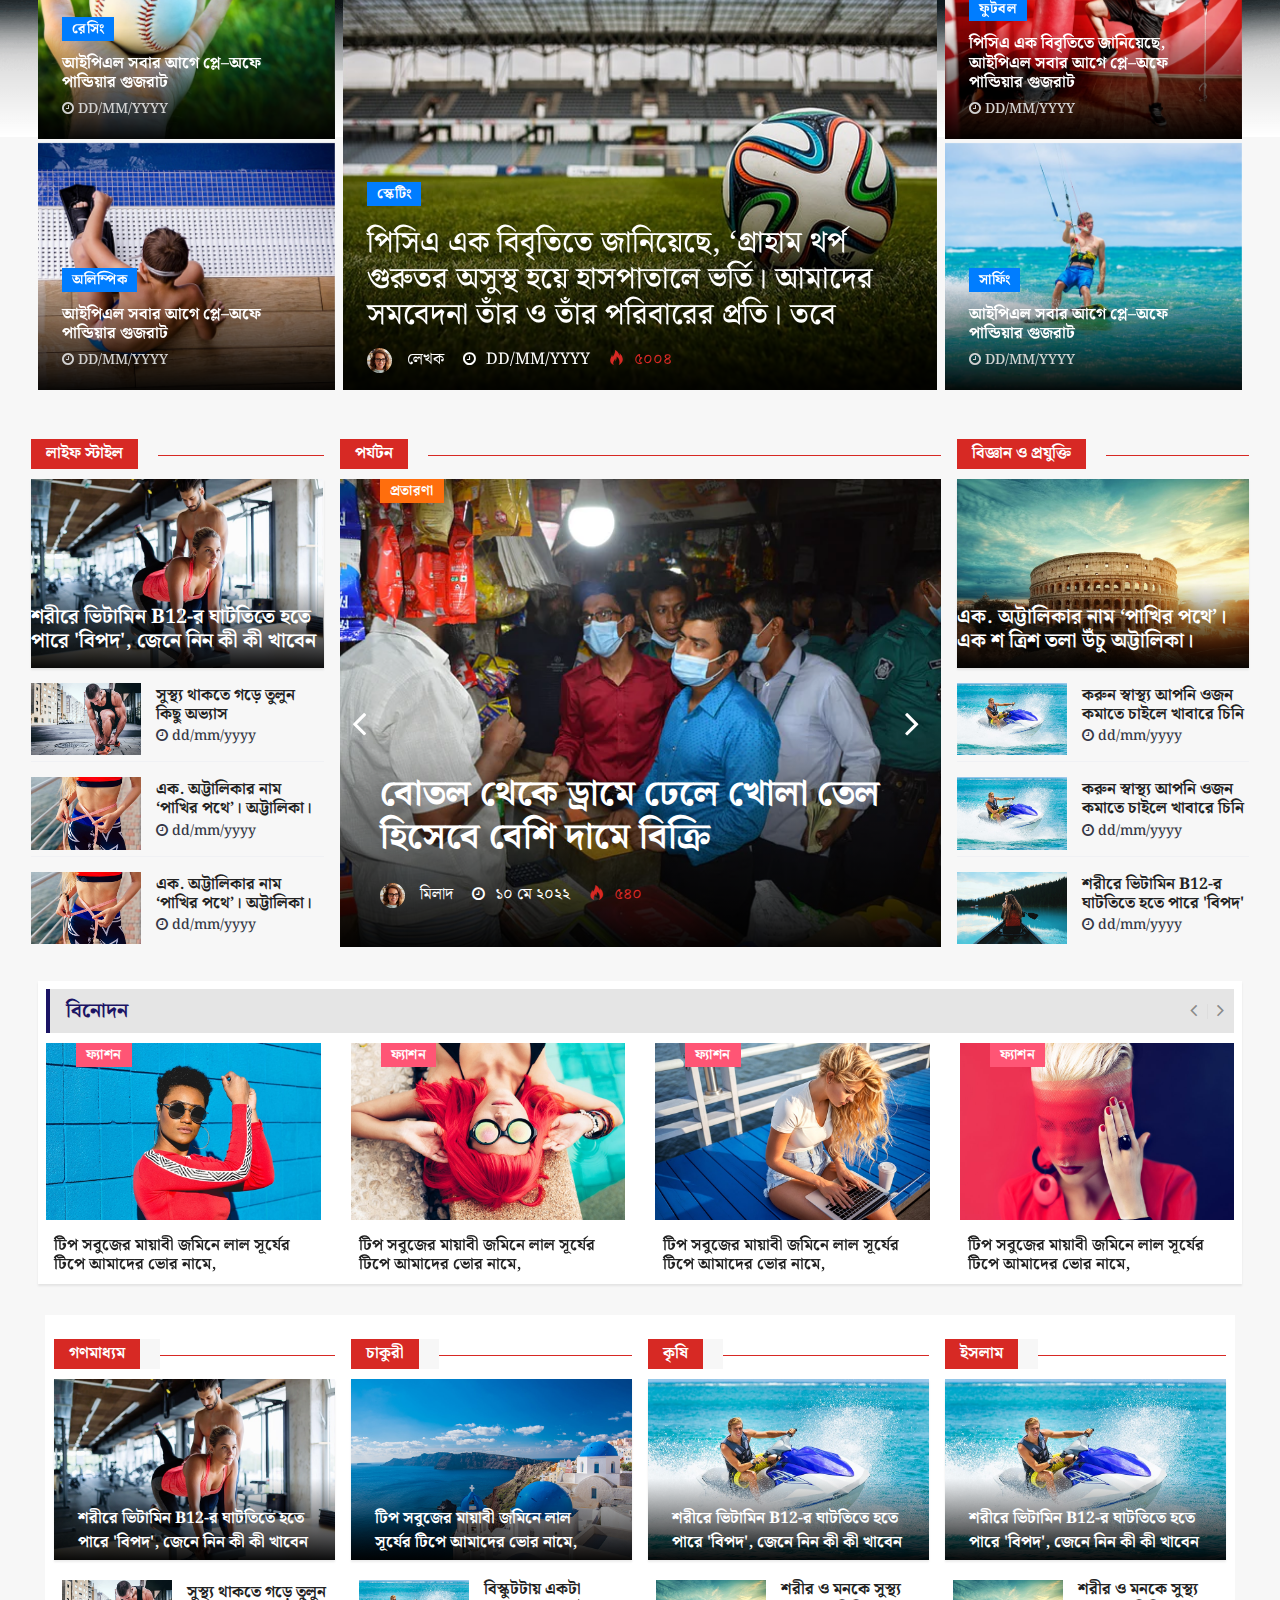
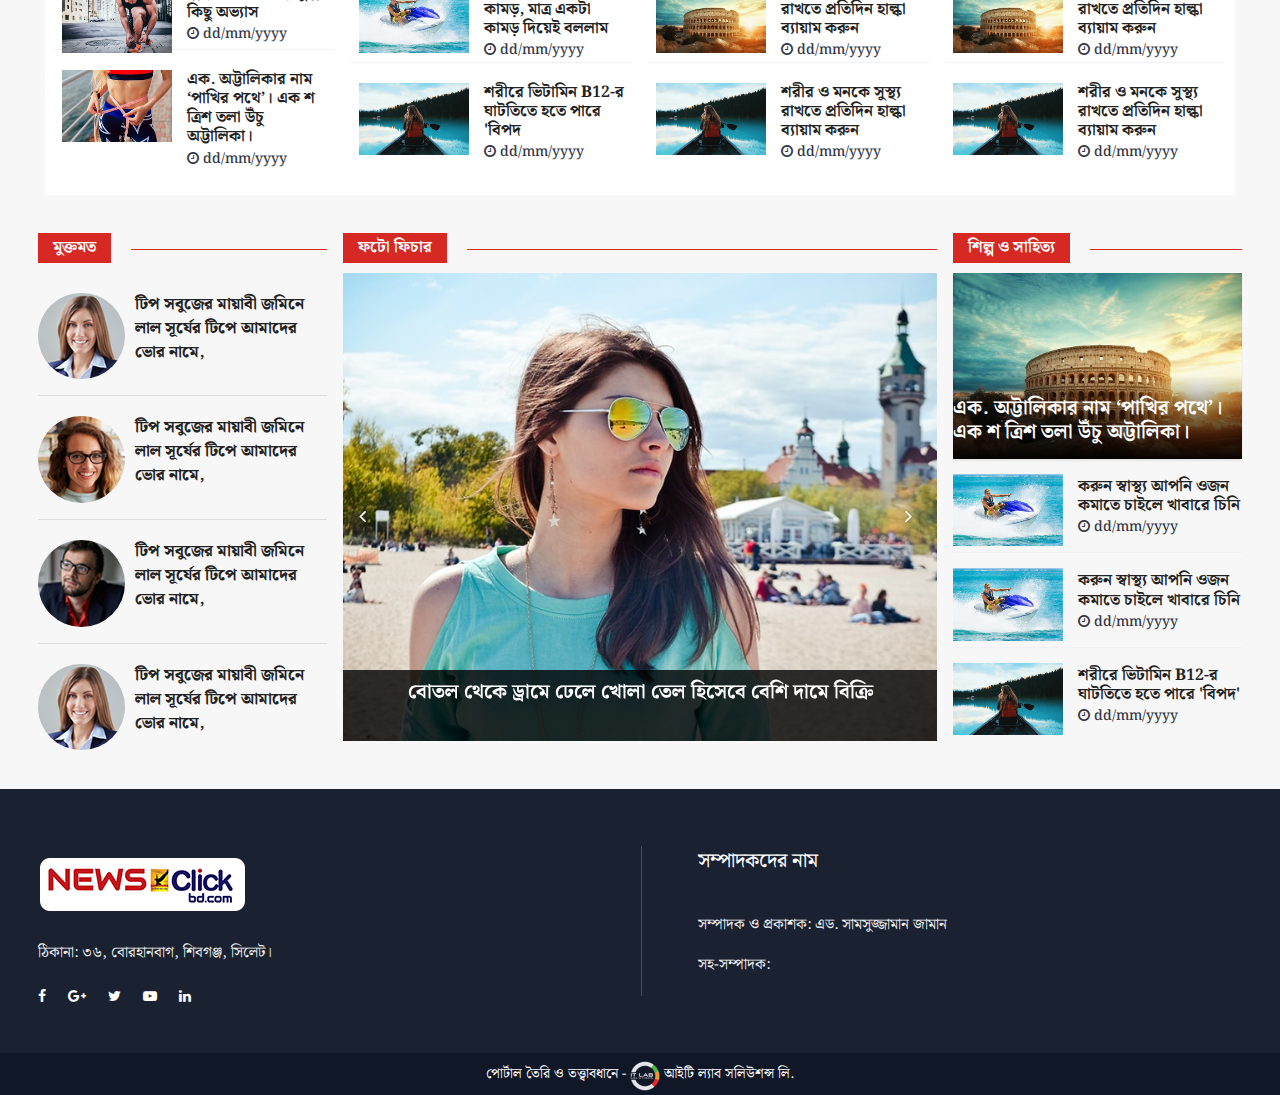
==== commit e036b072: "Entertainment" ====
--- a/index.html
+++ b/index.html
@@ -1409,7 +1409,7 @@
 	<!-- post wraper end-->
 
 
-	<section class="block-wrapper video_slide">
+	<section class="block-wrapper video_slide_bg video_slide">
 		<div class="container">
 			<div class="row py-3">
 				<!-- col end -->
@@ -2669,174 +2669,102 @@
 
 							<!-- Carousel Item Start-->
 							<div class="item">
-								<a class="post-cat ts-orange-bg" href="#">প্রযুক্তি</a>
 								<div class="ts-post-thumb">
-
+									<a class="post-cat ts-pink-bg" href="#">ফ্যাশন</a>
 									<a href="#">
-										<img class="img-fluid" src="images/news/travel/travel10.jpg" alt="">
+										<img class="img-fluid" src="images/news/fashion/fashion3.jpg" alt="">
 									</a>
-									<div class="video_pp_btn">
-										<a class="popup-youtube" href="https://www.youtube.com/watch?v=tUBSCNijFa4">
-											<div class="play_button">
-												<i id="myBtn" class="fa fa-play"></i>
-											</div>
-											<div class="bg_anim"> </div>
-										</a>
-									</div>
-
-								</div>
-								<div class="overlay-post-content">
-									<div class="post-content">
-
-										<h3 class="post-title">
-											<a href="#"> শরীর ও মনকে সুস্থ্য রাখতে প্রতিদিন হাল্কা ব্যায়াম করুন </a>
-										</h3>
-									</div>
+								</div>
+								<div class="post-content">
+									<h3 class="post-title">
+										<a href="#"> টিপ সবুজের মায়াবী জমিনে লাল সূর্যের টিপে আমাদের ভোর
+											নামে, </a>
+									</h3>
 								</div>
 							</div>
 							<!-- Carousel Item End-->
 
 							<!-- Carousel Item Start-->
 							<div class="item">
-								<a class="post-cat ts-green-bg" href="#">প্রযুক্তি</a>
 								<div class="ts-post-thumb">
-
+									<a class="post-cat ts-pink-bg" href="#">ফ্যাশন</a>
 									<a href="#">
-										<img class="img-fluid" src="images/news/travel/travel2.jpg" alt="">
+										<img class="img-fluid" src="images/news/fashion/fashion4.jpg" alt="">
 									</a>
-									<div class="video_pp_btn">
-										<a class="popup-youtube" href="https://www.youtube.com/watch?v=tUBSCNijFa4">
-											<div class="play_button">
-												<i id="myBtn" class="fa fa-play"></i>
-											</div>
-											<div class="bg_anim"> </div>
-										</a>
-									</div>
-
-								</div>
-								<div class="overlay-post-content">
-									<div class="post-content">
-
-										<h3 class="post-title">
-											<a href="#"> শরীর ও মনকে সুস্থ্য রাখতে প্রতিদিন হাল্কা ব্যায়াম করুন </a>
-										</h3>
-									</div>
+								</div>
+								<div class="post-content">
+									<h3 class="post-title">
+										<a href="#"> টিপ সবুজের মায়াবী জমিনে লাল সূর্যের টিপে আমাদের ভোর
+											নামে, </a>
+									</h3>
 								</div>
 							</div>
 							<!-- Carousel Item End-->
 
 							<!-- Carousel Item Start-->
 							<div class="item">
-								<a class="post-cat ts-blue-bg" href="#">প্রযুক্তি</a>
 								<div class="ts-post-thumb">
-
+									<a class="post-cat ts-pink-bg" href="#">ফ্যাশন</a>
 									<a href="#">
-										<img class="img-fluid" src="images/news/tech/tech1.jpg" alt="">
+										<img class="img-fluid" src="images/news/fashion/fashion1.jpg" alt="">
 									</a>
-									<div class="video_pp_btn">
-										<a class="popup-youtube" href="https://www.youtube.com/watch?v=tUBSCNijFa4">
-											<div class="play_button">
-												<i id="myBtn" class="fa fa-play"></i>
-											</div>
-											<div class="bg_anim"> </div>
-										</a>
-									</div>
-
-								</div>
-								<div class="overlay-post-content">
-									<div class="post-content">
-
-										<h3 class="post-title">
-											<a href="#"> শরীর ও মনকে সুস্থ্য রাখতে প্রতিদিন হাল্কা ব্যায়াম করুন </a>
-										</h3>
-									</div>
+								</div>
+								<div class="post-content">
+									<h3 class="post-title">
+										<a href="#"> টিপ সবুজের মায়াবী জমিনে লাল সূর্যের টিপে আমাদের ভোর
+											নামে, </a>
+									</h3>
 								</div>
 							</div>
 							<!-- Carousel Item End-->
 
 							<!-- Carousel Item Start-->
 							<div class="item">
-								<a class="post-cat ts-pink-bg" href="#">প্রযুক্তি</a>
 								<div class="ts-post-thumb">
-
+									<a class="post-cat ts-pink-bg" href="#">ফ্যাশন</a>
 									<a href="#">
-										<img class="img-fluid" src="images/news/music/music1.jpg" alt="">
+										<img class="img-fluid" src="images/news/fashion/fashion2.jpg" alt="">
 									</a>
-									<div class="video_pp_btn">
-										<a class="popup-youtube" href="https://www.youtube.com/watch?v=tUBSCNijFa4">
-											<div class="play_button">
-												<i id="myBtn" class="fa fa-play"></i>
-											</div>
-											<div class="bg_anim"> </div>
-										</a>
-									</div>
-
-								</div>
-								<div class="overlay-post-content">
-									<div class="post-content">
-
-										<h3 class="post-title">
-											<a href="#"> শরীর ও মনকে সুস্থ্য রাখতে প্রতিদিন হাল্কা ব্যায়াম করুন </a>
-										</h3>
-									</div>
+								</div>
+								<div class="post-content">
+									<h3 class="post-title">
+										<a href="#"> টিপ সবুজের মায়াবী জমিনে লাল সূর্যের টিপে আমাদের ভোর
+											নামে, </a>
+									</h3>
 								</div>
 							</div>
 							<!-- Carousel Item End-->
 
 							<!-- Carousel Item Start-->
 							<div class="item">
-								<a class="post-cat ts-purple-bg" href="#">প্রযুক্তি</a>
 								<div class="ts-post-thumb">
-
+									<a class="post-cat ts-pink-bg" href="#">ফ্যাশন</a>
 									<a href="#">
-										<img class="img-fluid" src="images/news/travel/travel2.jpg" alt="">
+										<img class="img-fluid" src="images/news/fashion/fashion5.jpg" alt="">
 									</a>
-									<div class="video_pp_btn">
-										<a class="popup-youtube" href="https://www.youtube.com/watch?v=tUBSCNijFa4">
-											<div class="play_button">
-												<i id="myBtn" class="fa fa-play"></i>
-											</div>
-											<div class="bg_anim"> </div>
-										</a>
-									</div>
-
-								</div>
-								<div class="overlay-post-content">
-									<div class="post-content">
-
-										<h3 class="post-title">
-											<a href="#"> শরীর ও মনকে সুস্থ্য রাখতে প্রতিদিন হাল্কা ব্যায়াম করুন </a>
-										</h3>
-									</div>
+								</div>
+								<div class="post-content">
+									<h3 class="post-title">
+										<a href="#"> টিপ সবুজের মায়াবী জমিনে লাল সূর্যের টিপে আমাদের ভোর
+											নামে, </a>
+									</h3>
 								</div>
 							</div>
 							<!-- Carousel Item End-->
 
 							<!-- Carousel Item Start-->
 							<div class="item">
-								<a class="post-cat ts-yellow-bg" href="#">প্রযুক্তি</a>
 								<div class="ts-post-thumb">
-
+									<a class="post-cat ts-pink-bg" href="#">ফ্যাশন</a>
 									<a href="#">
-										<img class="img-fluid" src="images/news/tech/tech1.jpg" alt="">
+										<img class="img-fluid" src="images/news/fashion/fashion1.jpg" alt="">
 									</a>
-									<div class="video_pp_btn">
-										<a class="popup-youtube" href="https://www.youtube.com/watch?v=tUBSCNijFa4">
-											<div class="play_button">
-												<i id="myBtn" class="fa fa-play"></i>
-											</div>
-											<div class="bg_anim"> </div>
-										</a>
-									</div>
-
-								</div>
-								<div class="overlay-post-content">
-									<div class="post-content">
-
-										<h3 class="post-title">
-											<a href="#"> শরীর ও মনকে সুস্থ্য রাখতে প্রতিদিন হাল্কা ব্যায়াম করুন </a>
-										</h3>
-									</div>
+								</div>
+								<div class="post-content">
+									<h3 class="post-title">
+										<a href="#"> টিপ সবুজের মায়াবী জমিনে লাল সূর্যের টিপে আমাদের ভোর
+											নামে, </a>
+									</h3>
 								</div>
 							</div>
 							<!-- Carousel Item End-->
--- a/css/customize.css
+++ b/css/customize.css
@@ -332,7 +332,7 @@
   left: 41%;
 }
 
-.video_slide .post-title a {
+.video_slide_bg .post-title a {
   color: #fff;
 }
 
@@ -566,7 +566,7 @@
   position: relative;
 }
 
-.video_slide .ts-title {
+.video_slide_bg .ts-title {
   font-size: 20px;
   font-weight: 700;
   margin-bottom: 10px;
@@ -576,7 +576,7 @@
   color: var(--white);
 }
 
-.video_slide .ts-title:before {
+.video_slide_bg .ts-title:before {
   position: absolute;
   left: 0;
   top: 0;
@@ -586,12 +586,12 @@
   background: var(--white);
 }
 
-.video_slide .owl-nav .owl-next i,
-.owl-nav .owl-prev i {
+.video_slide_bg .owl-nav .owl-next i,
+.video_slide_bg .owl-nav .owl-prev i {
   color: #fff;
 }
 
-.video_slide::before {
+.video_slide_bg::before {
   content: '';
   display: block;
   position: absolute;
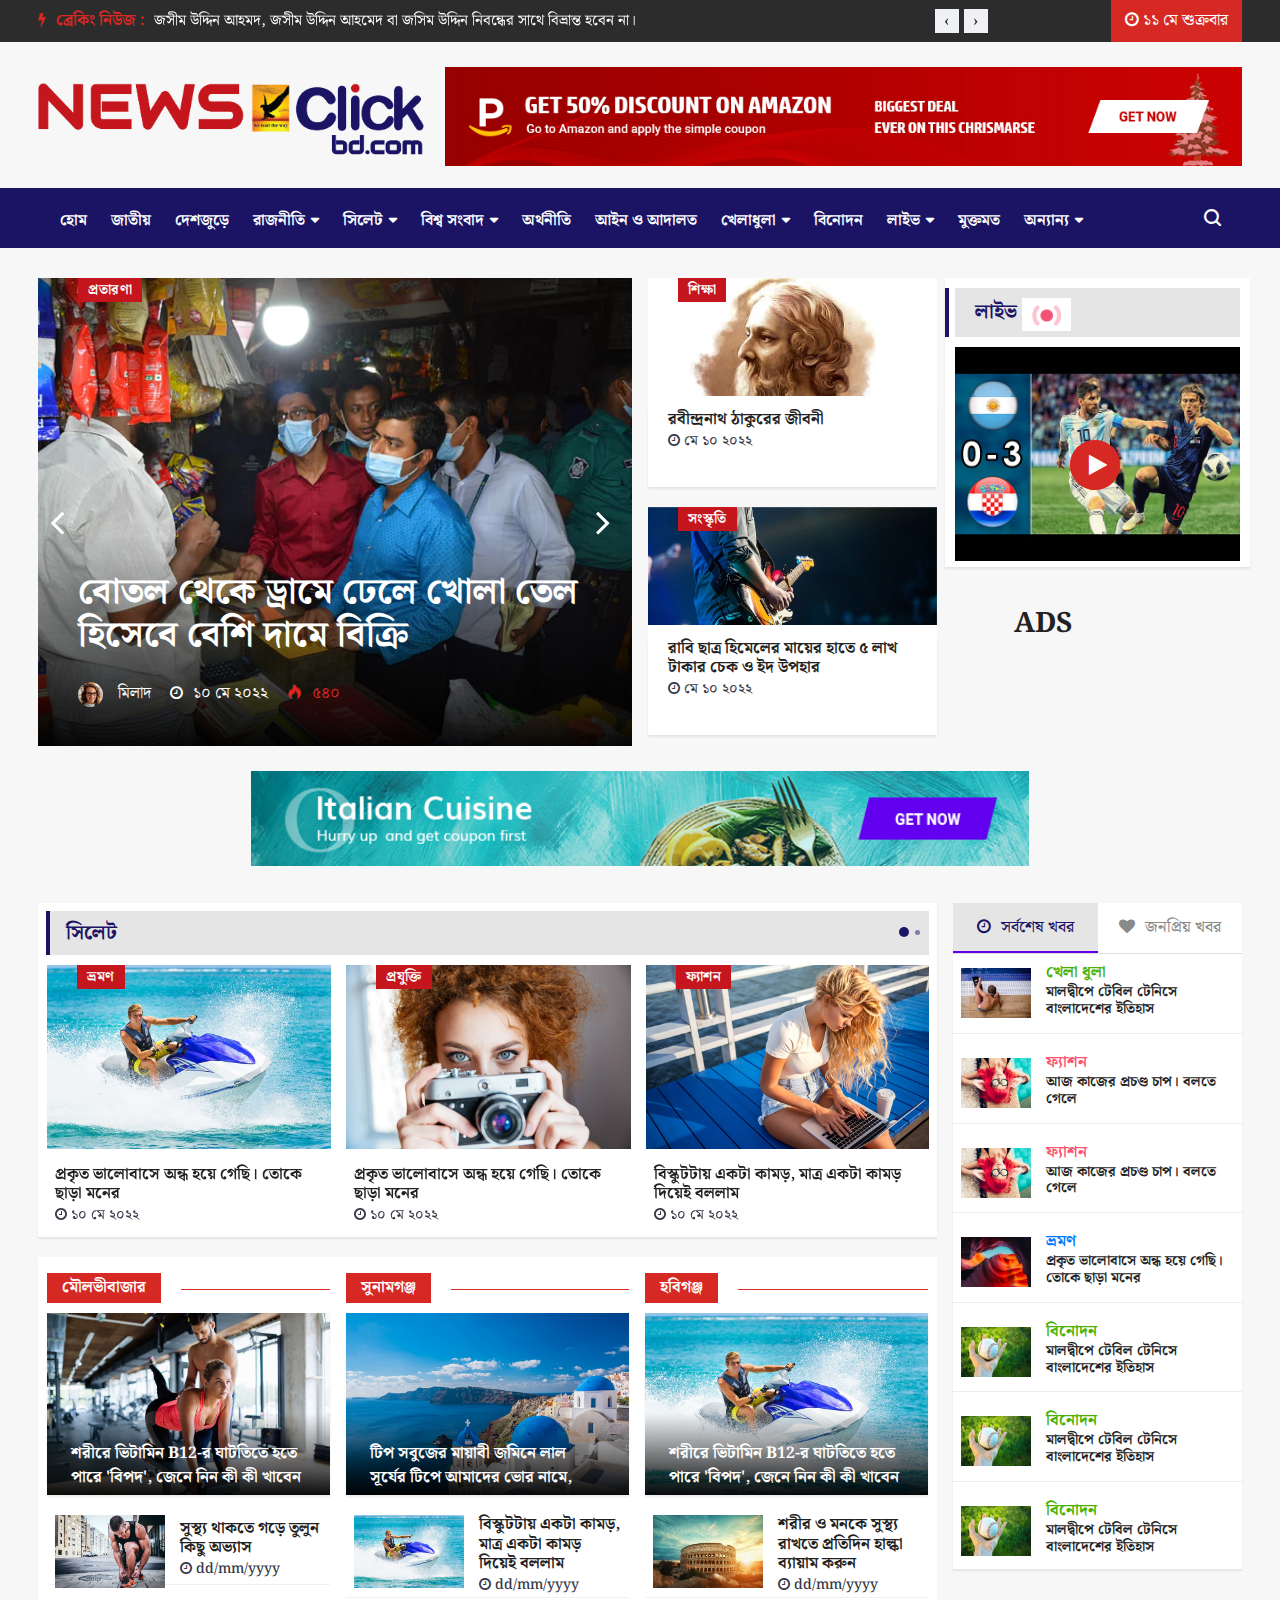
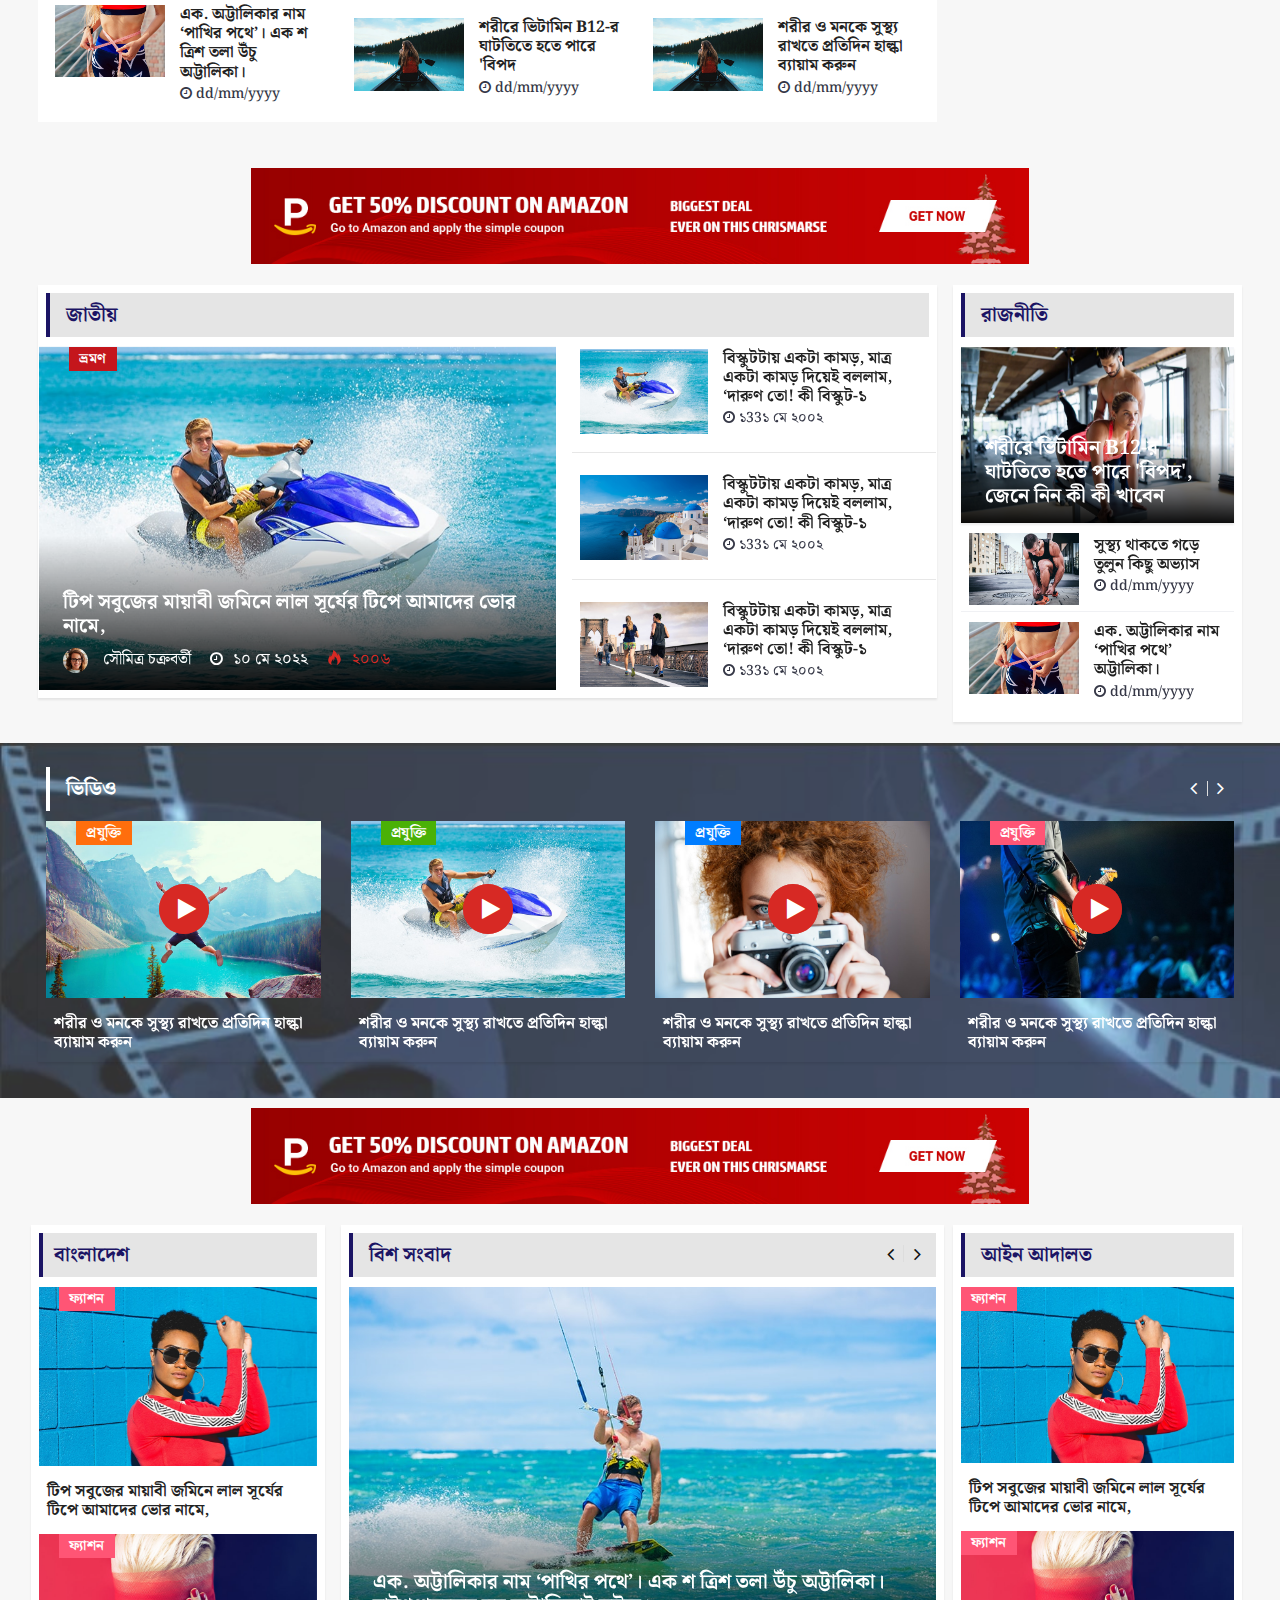
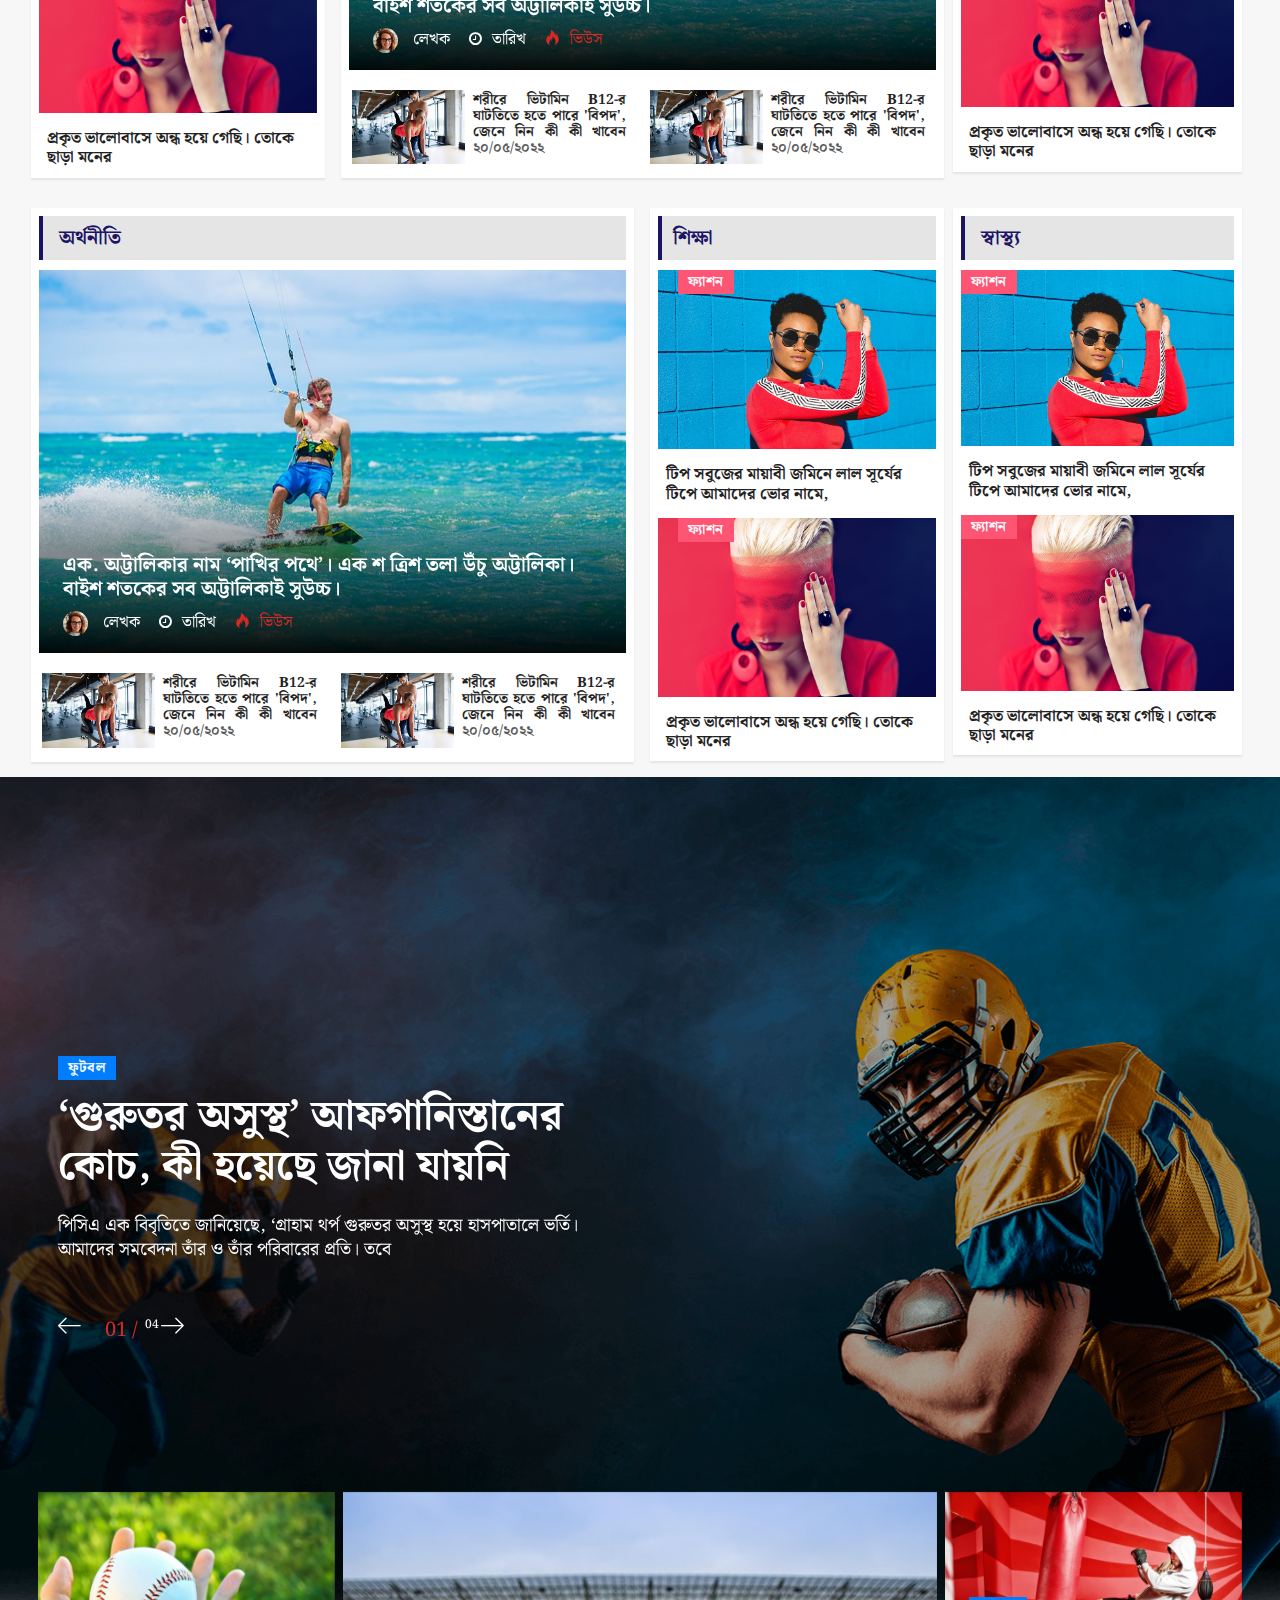
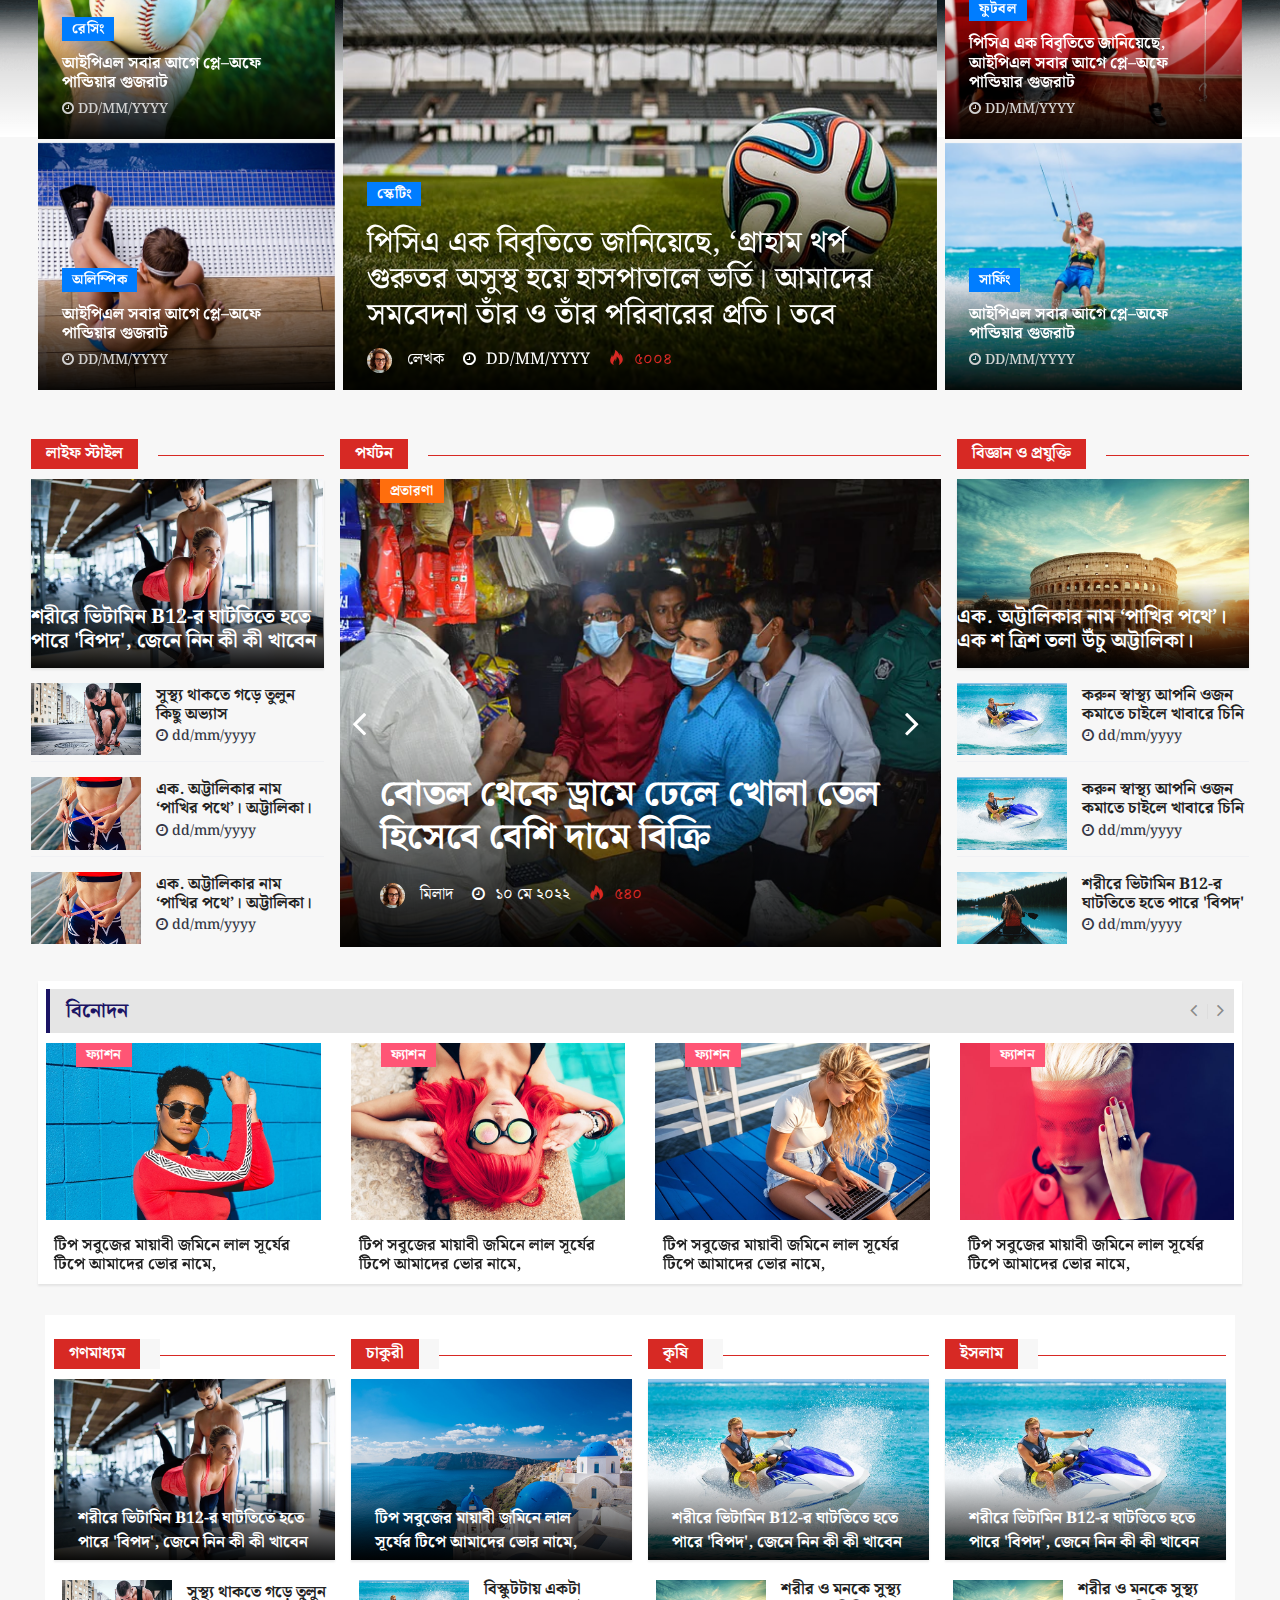
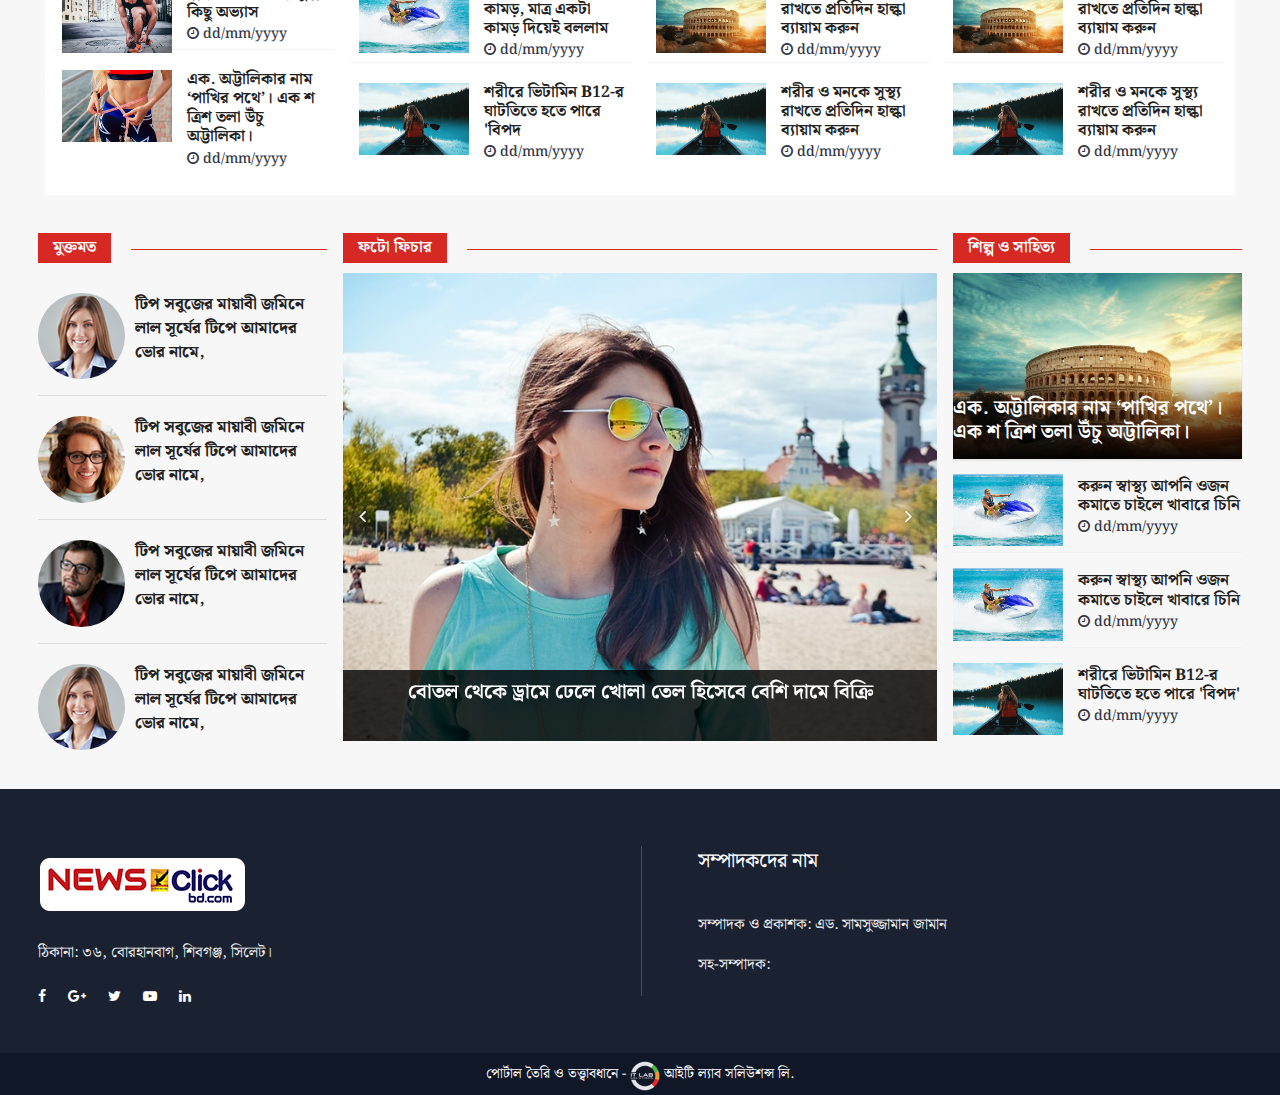
==== commit 244439b5: "Finance" ====
--- a/index.html
+++ b/index.html
@@ -1901,104 +1901,50 @@
 									<div class="col-lg-8">
 										<div class="ts-grid-box ts-tranding-post">
 											<h2 class="ts-title"> অর্থনীতি </h2>
-											<!-- arrow start -->
-											<div class="ts-arrow">
-												<a class="control-prev" href="#carouselExampleIndicators1" role="button"
-													data-slide="prev">
-													<span class="fa fa-angle-left" aria-hidden="true"></span>
-												</a>
-												<a class="control-next" href="#carouselExampleIndicators1" role="button"
-													data-slide="next">
-													<span class="fa fa-angle-right" aria-hidden="true"></span>
-												</a>
-											</div>
-											<!-- arrow end -->
-
-											<div id="carouselExampleIndicators1" class="carousel slide"
-												data-ride="carousel">
-												<div class="carousel-inner">
-													<div class="carousel-item active">
-														<div class="ts-overlay-style">
-															<div class="item">
-																<div class="ts-post-thumb">
-																	<a href="#">
-																		<img class="img-fluid"
-																			src="images/news/sports/sports3.jpg" alt="">
-																	</a>
-																</div>
-																<div class="overlay-post-content">
-																	<div class="post-content">
-																		<h3 class="post-title md">
-																			<a href="#">এক. অট্টালিকার নাম ‘পাখির পথে’।
-																				এক শ ত্রিশ তলা উঁচু অট্টালিকা। বাইশ
-																				শতকের সব অট্টালিকাই সুউচ্চ।</a>
-																		</h3>
-																		<ul class="post-meta-info">
-																			<li class="author">
-																				<a href="#">
-																					<img src="images/avater/author1.jpg"
-																						alt="">
-																					লেখক
-																				</a>
-																			</li>
-																			<li>
-																				<i class="fa fa-clock-o"></i>
-																				তারিখ
-																			</li>
-																			<li class="active">
-																				<i class="icon-fire"></i>
-																				ভিউস
-																			</li>
-																		</ul>
-																	</div>
-																</div>
+
+											<div class="slide">
+
+												<div class="active">
+													<div class="ts-overlay-style">
+														<div class="item">
+															<div class="ts-post-thumb">
+																<a href="#">
+																	<img class="img-fluid"
+																		src="images/news/sports/sports3.jpg" alt="">
+																</a>
 															</div>
-														</div>
-
-													</div>
-													<!-- ts-overlay-style end-->
-
-													<div class="carousel-item">
-														<div class="ts-overlay-style">
-															<div class="item">
-																<div class="ts-post-thumb">
-																	<a href="#">
-																		<img class="img-fluid"
-																			src="images/news/fashion/fashion4.jpg"
-																			alt="">
-																	</a>
-																</div>
-																<div class="overlay-post-content">
-																	<div class="post-content">
-																		<h3 class="post-title md">
-																			<a href="#">দরজায় দুমদাম শব্দ হচ্ছে। কতক্ষণ
-																				ধরে কে জানে? কয়টা বাজে এখন? মুনিয়া
-																				বালিশের পাশ থেকে মোবাইল অন করে টাইম
-																				দেখে।</a>
-																		</h3>
-																		<ul class="post-meta-info">
-																			<li class="author">
-																				<a href="#">
-																					<img src="images/avater/author1.jpg"
-																						alt="">
-																					লেখক
-																				</a>
-																			</li>
-																			<li>
-																				<i class="fa fa-clock-o"></i>
-																				তারিখ
-																			</li>
-																			<li class="active">
-																				<i class="icon-fire"></i>
-																				ভিউস
-																			</li>
-																		</ul>
-																	</div>
+															<div class="overlay-post-content">
+																<div class="post-content">
+																	<h3 class="post-title md">
+																		<a href="#">এক. অট্টালিকার নাম ‘পাখির পথে’।
+																			এক শ ত্রিশ তলা উঁচু অট্টালিকা। বাইশ
+																			শতকের সব অট্টালিকাই সুউচ্চ।</a>
+																	</h3>
+																	<ul class="post-meta-info">
+																		<li class="author">
+																			<a href="#">
+																				<img src="images/avater/author1.jpg"
+																					alt="">
+																				লেখক
+																			</a>
+																		</li>
+																		<li>
+																			<i class="fa fa-clock-o"></i>
+																			তারিখ
+																		</li>
+																		<li class="active">
+																			<i class="icon-fire"></i>
+																			ভিউস
+																		</li>
+																	</ul>
 																</div>
 															</div>
 														</div>
 													</div>
+
 												</div>
+												<!-- ts-overlay-style end-->
+
 												<!-- carousel-inner end -->
 
 												<div class="wd_news">
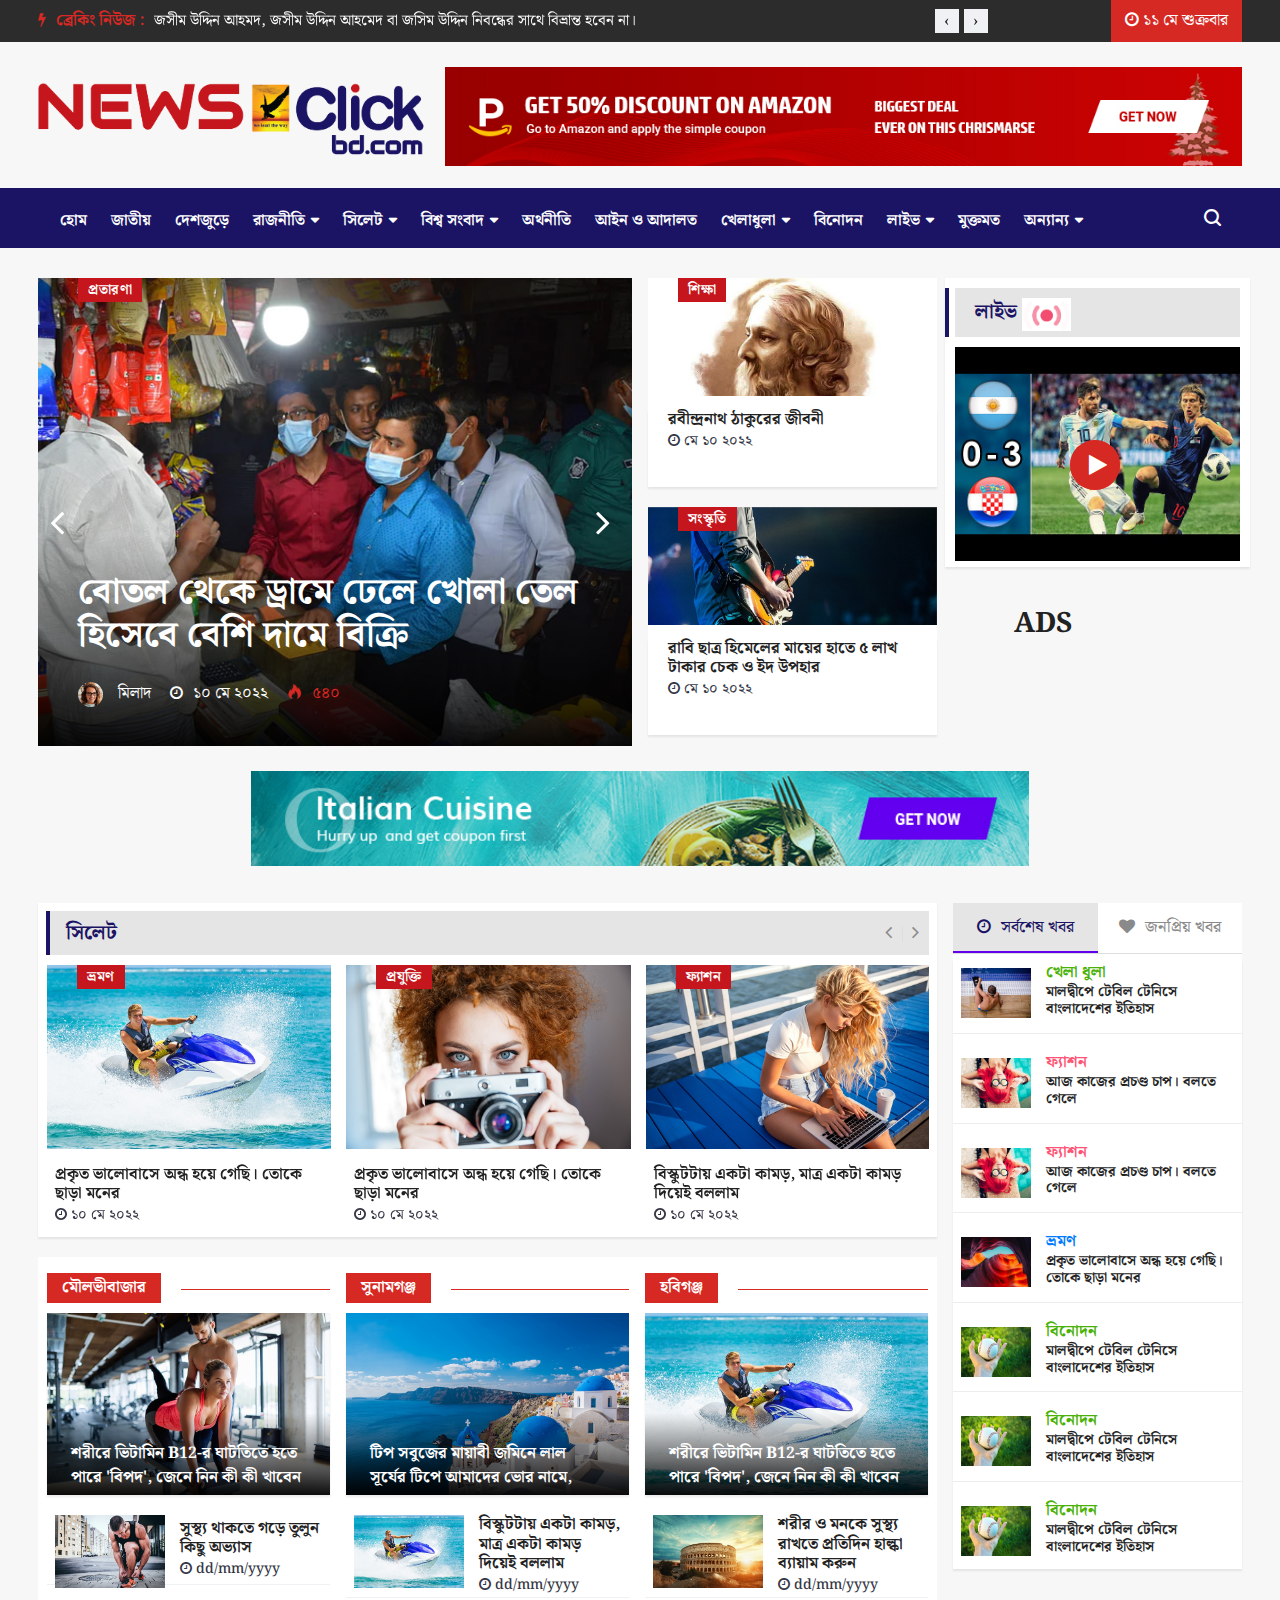
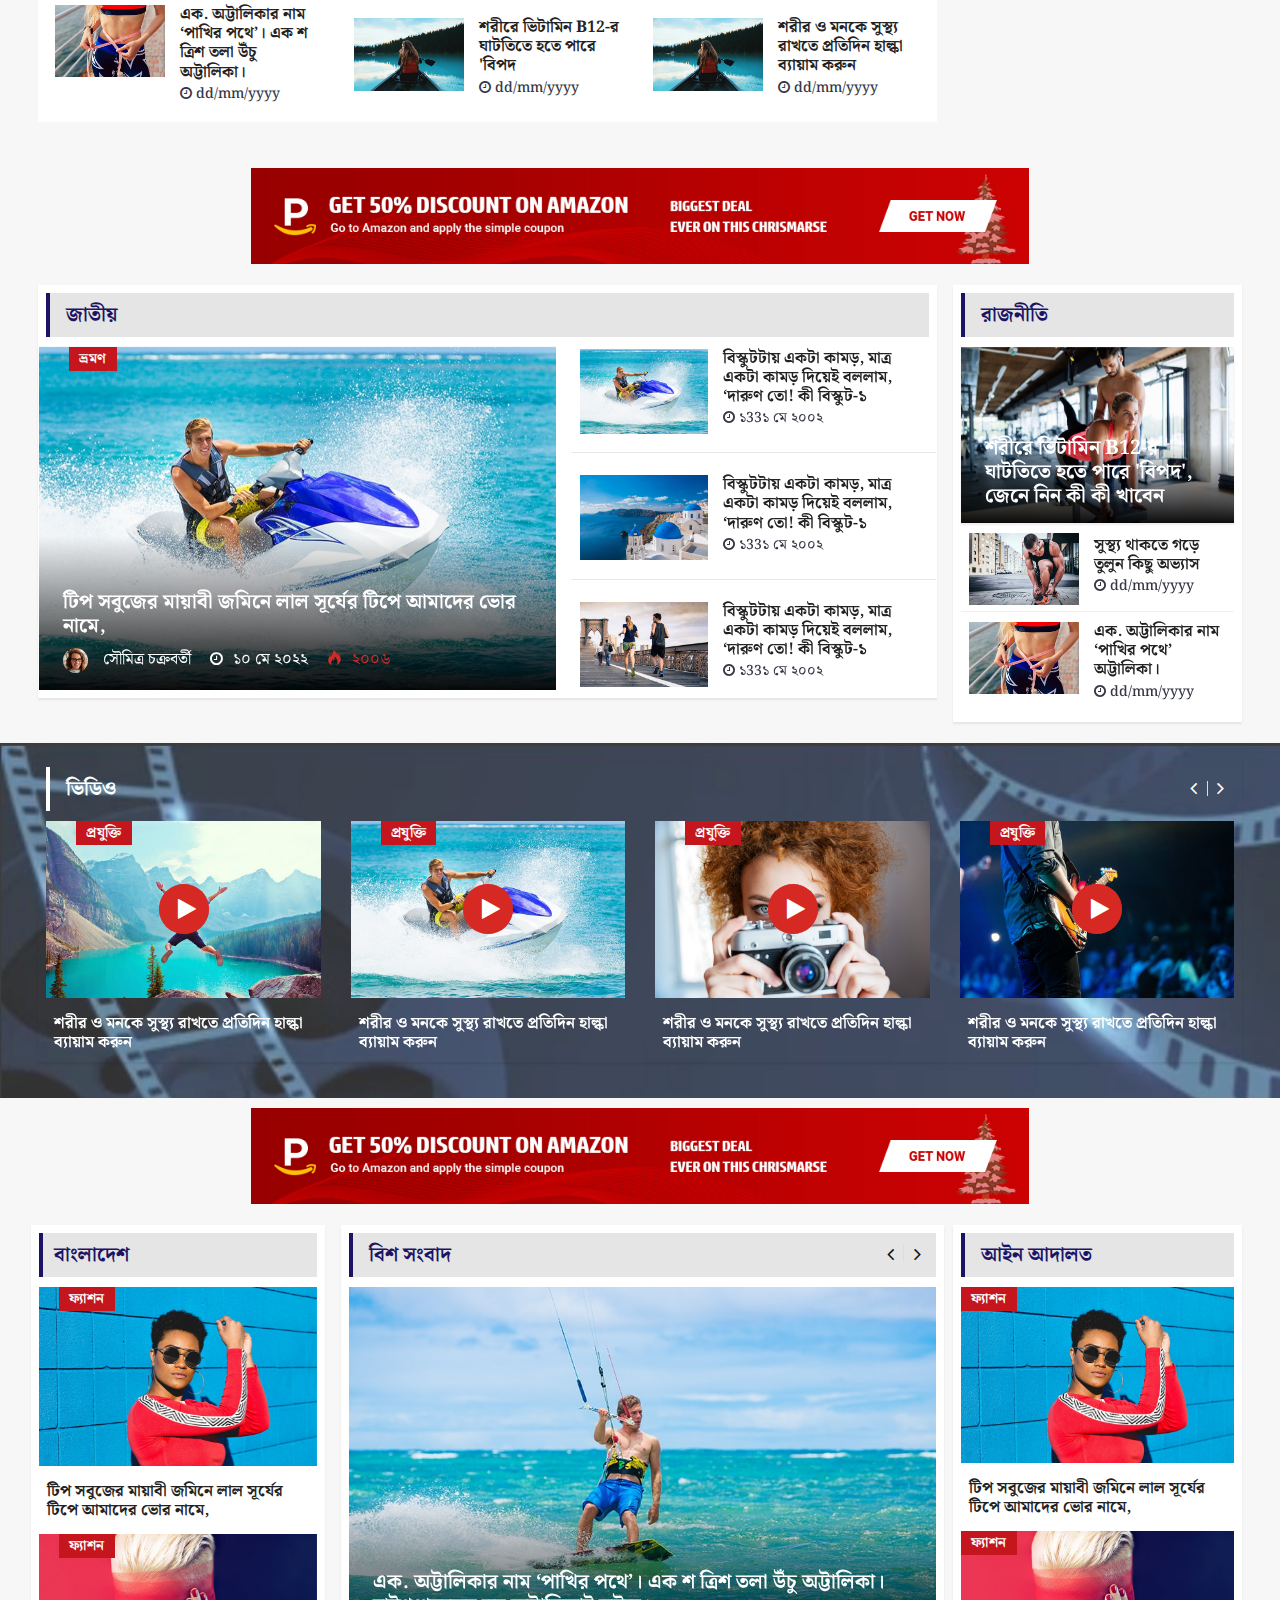
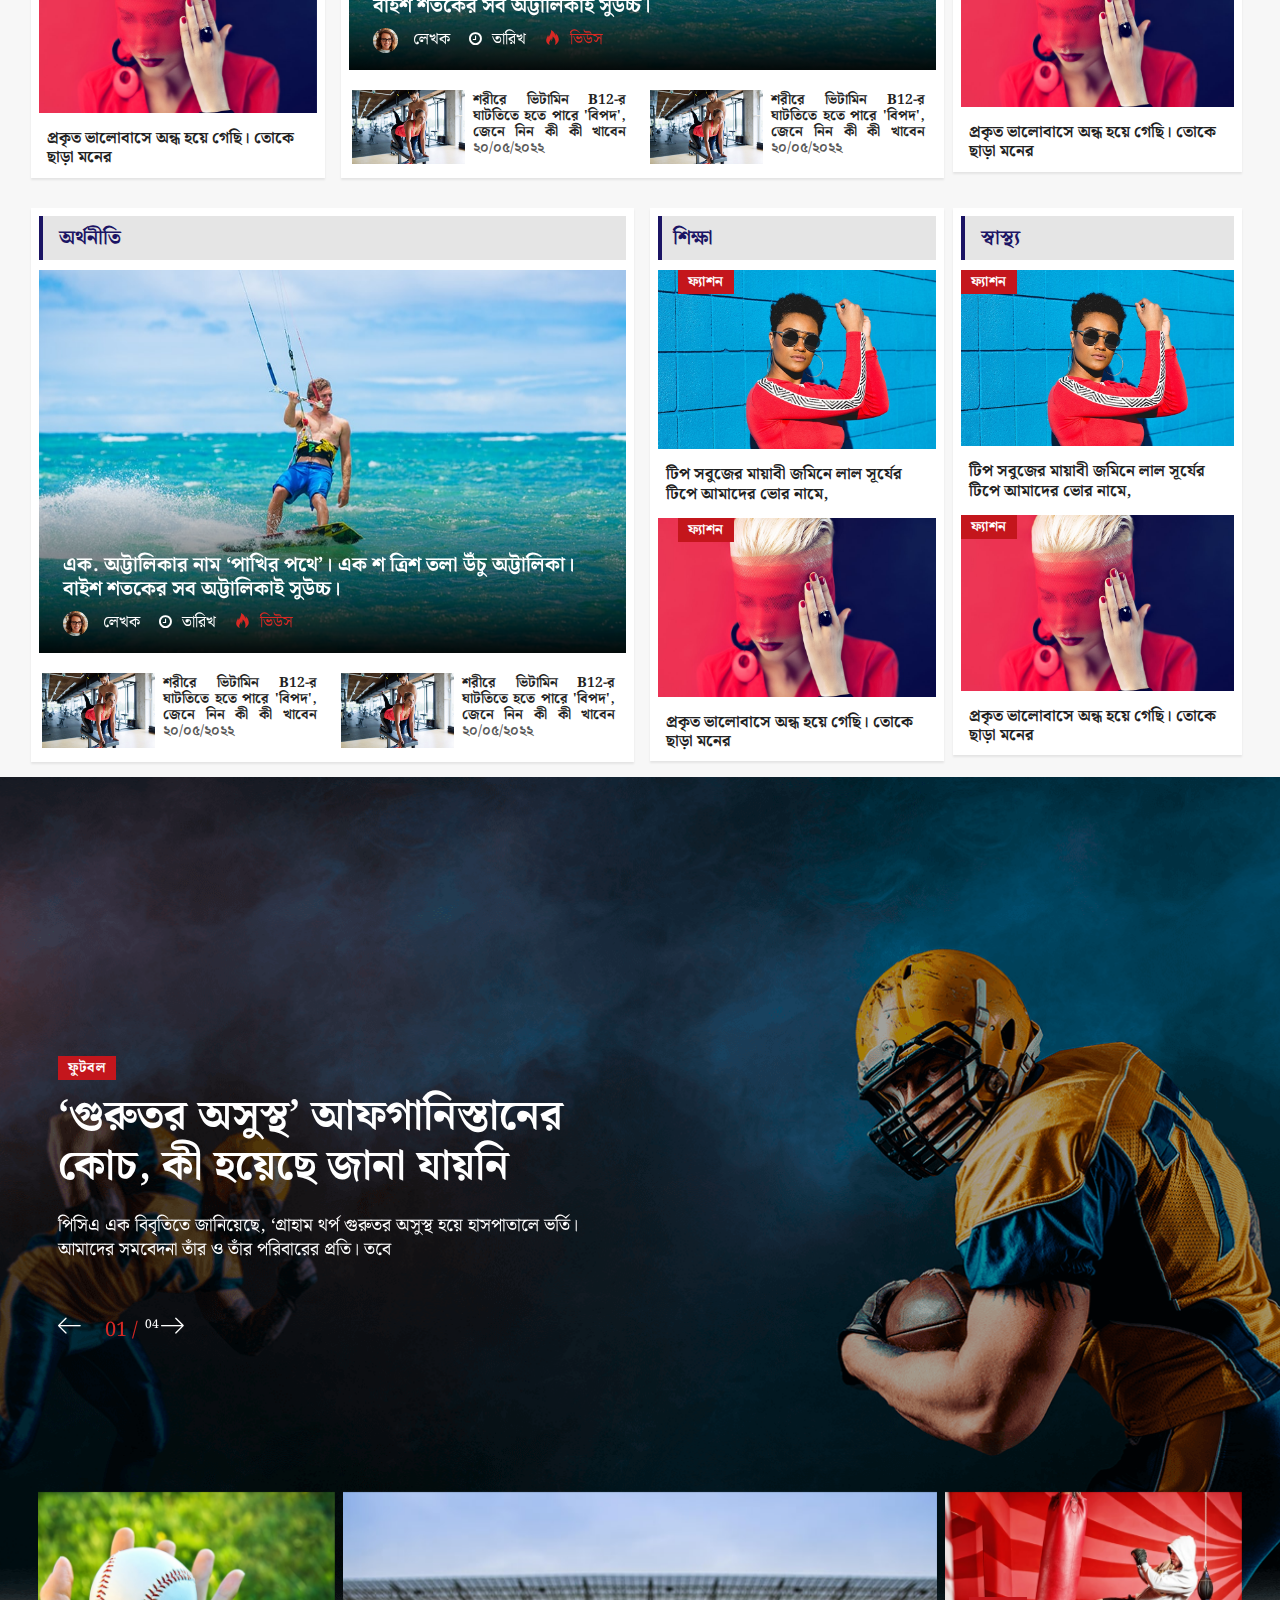
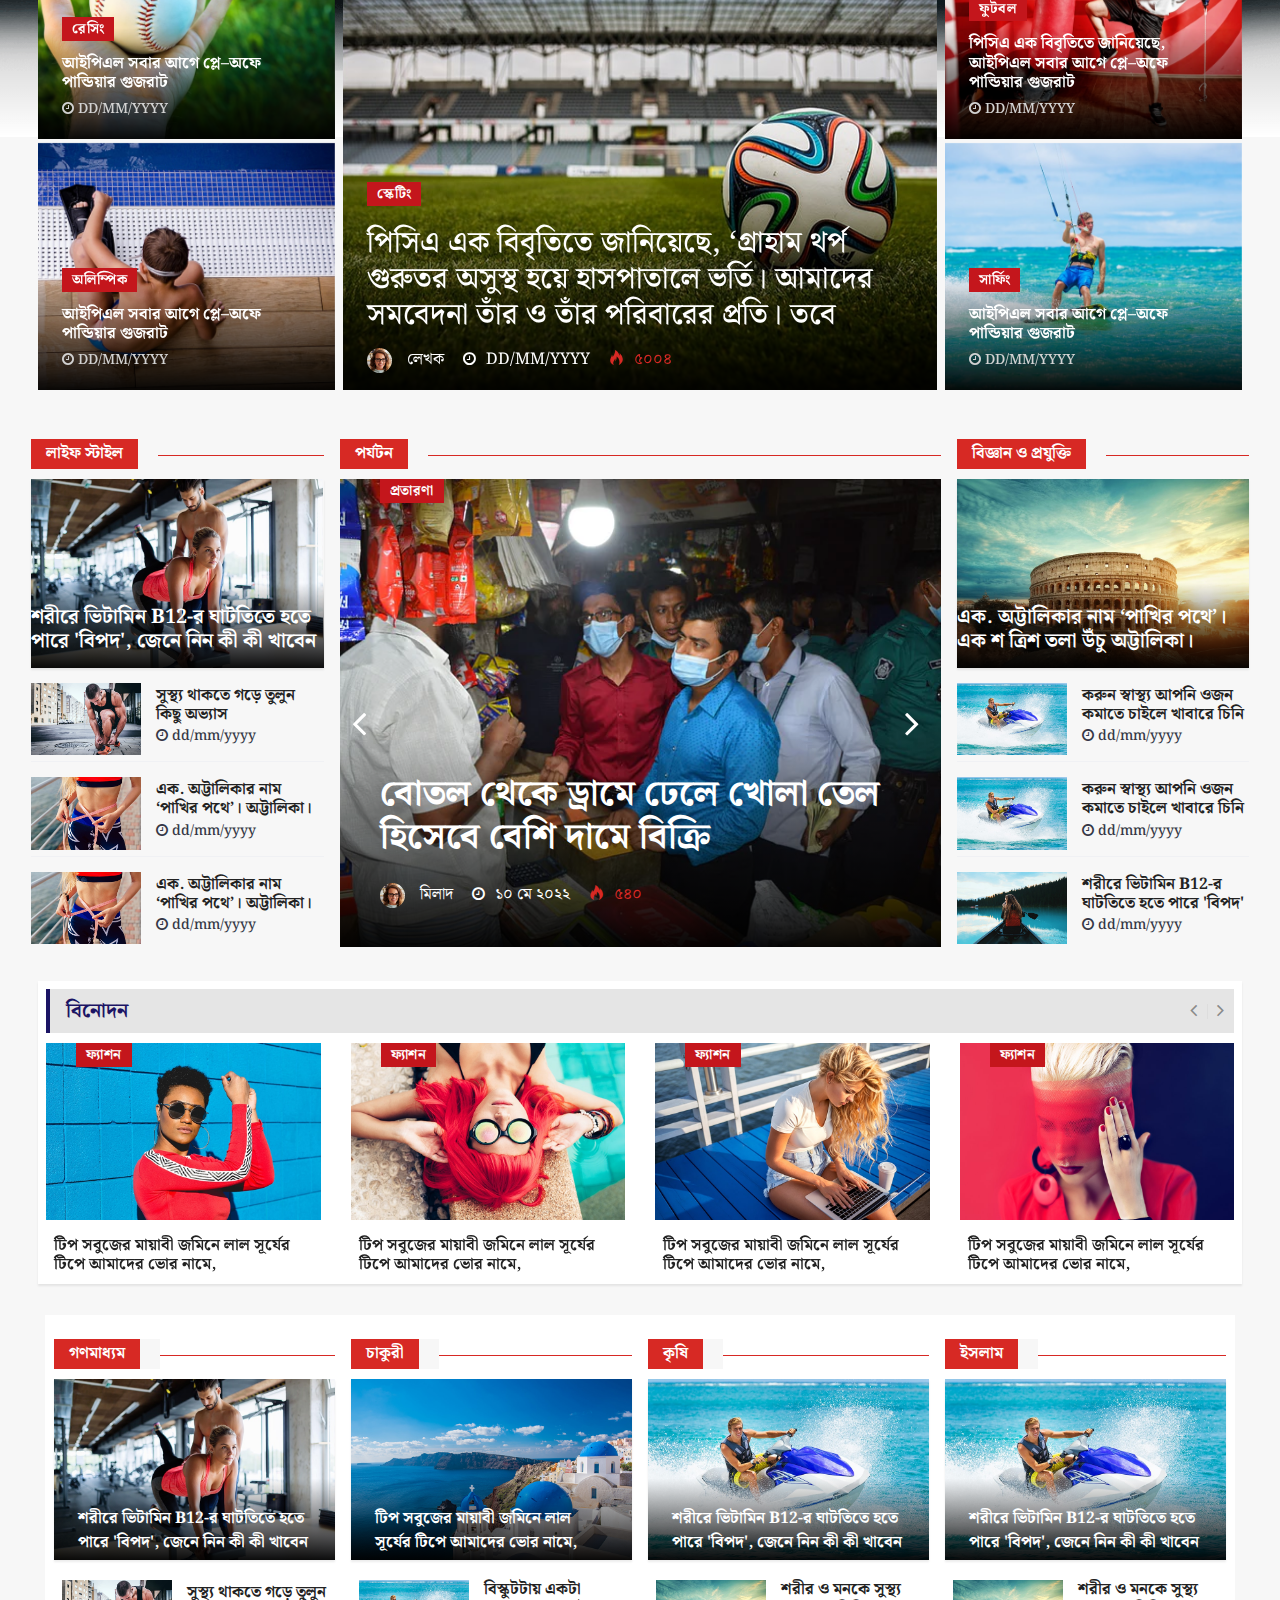
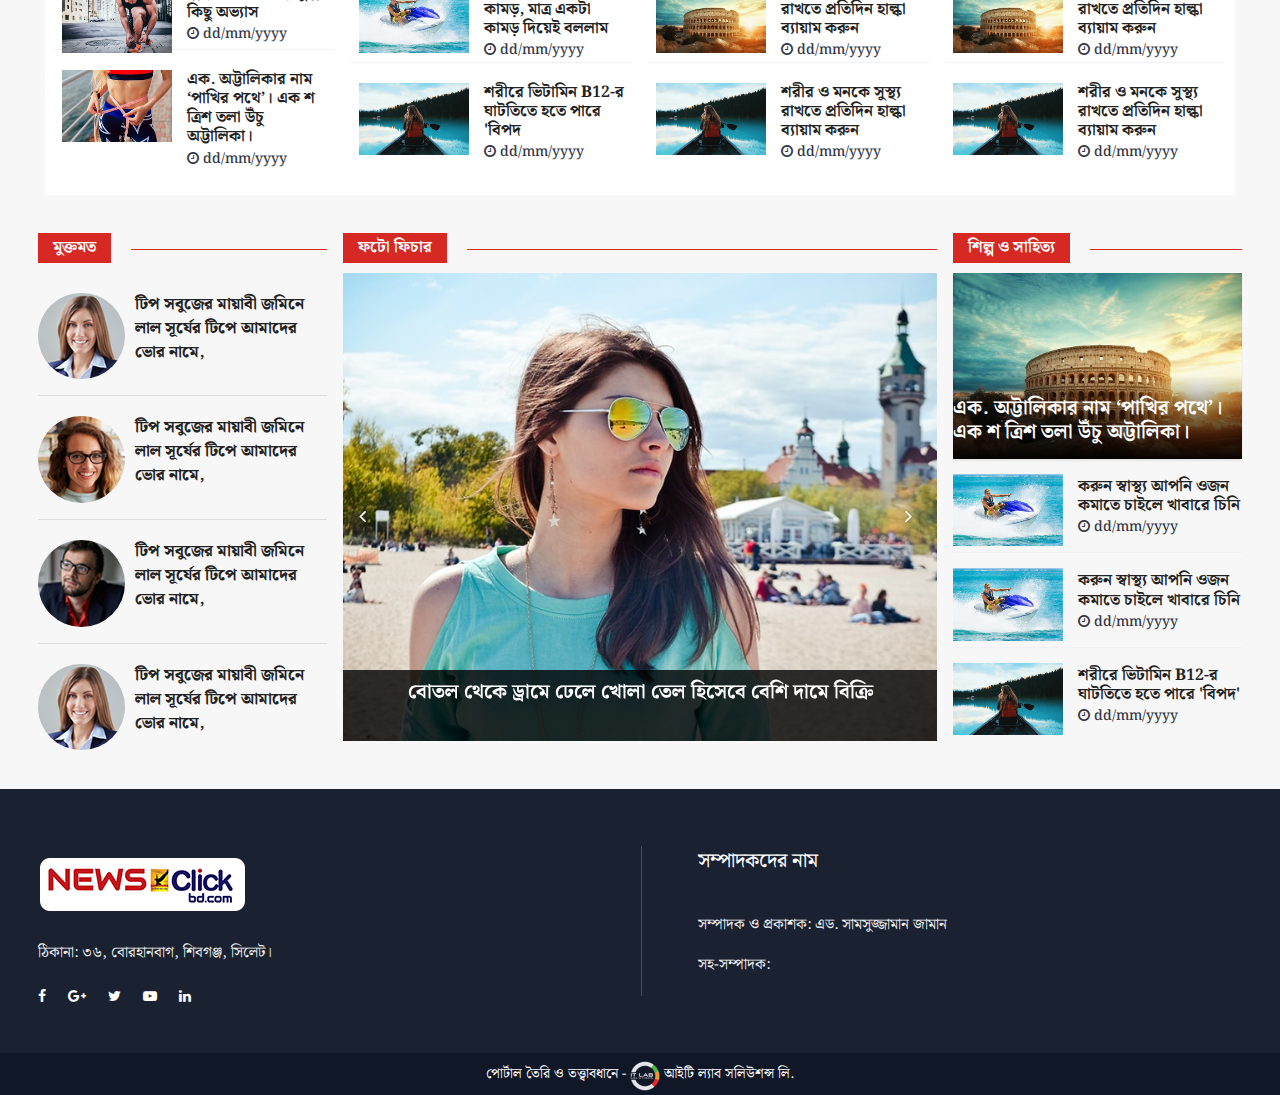
==== commit ab825d71: "post cat & sylhet slider" ====
--- a/index.html
+++ b/index.html
@@ -1421,7 +1421,7 @@
 
 							<!-- Carousel Item Start-->
 							<div class="item">
-								<a class="post-cat ts-orange-bg" href="#">প্রযুক্তি</a>
+								<a class="post-cat ts-secondery-bg" href="#">প্রযুক্তি</a>
 								<div class="ts-post-thumb">
 
 									<a href="#">
@@ -1450,7 +1450,7 @@
 
 							<!-- Carousel Item Start-->
 							<div class="item">
-								<a class="post-cat ts-green-bg" href="#">প্রযুক্তি</a>
+								<a class="post-cat ts-secondery-bg" href="#">প্রযুক্তি</a>
 								<div class="ts-post-thumb">
 
 									<a href="#">
@@ -1479,7 +1479,7 @@
 
 							<!-- Carousel Item Start-->
 							<div class="item">
-								<a class="post-cat ts-blue-bg" href="#">প্রযুক্তি</a>
+								<a class="post-cat ts-secondery-bg" href="#">প্রযুক্তি</a>
 								<div class="ts-post-thumb">
 
 									<a href="#">
@@ -1508,7 +1508,7 @@
 
 							<!-- Carousel Item Start-->
 							<div class="item">
-								<a class="post-cat ts-pink-bg" href="#">প্রযুক্তি</a>
+								<a class="post-cat ts-secondery-bg" href="#">প্রযুক্তি</a>
 								<div class="ts-post-thumb">
 
 									<a href="#">
@@ -1537,7 +1537,7 @@
 
 							<!-- Carousel Item Start-->
 							<div class="item">
-								<a class="post-cat ts-purple-bg" href="#">প্রযুক্তি</a>
+								<a class="post-cat ts-secondery-bg" href="#">প্রযুক্তি</a>
 								<div class="ts-post-thumb">
 
 									<a href="#">
@@ -1566,7 +1566,7 @@
 
 							<!-- Carousel Item Start-->
 							<div class="item">
-								<a class="post-cat ts-yellow-bg" href="#">প্রযুক্তি</a>
+								<a class="post-cat ts-secondery-bg" href="#">প্রযুক্তি</a>
 								<div class="ts-post-thumb">
 
 									<a href="#">
@@ -1630,7 +1630,7 @@
 											<h2 class="ts-title">বাংলাদেশ</h2>
 											<div class="item">
 												<div class="ts-post-thumb">
-													<a class="post-cat ts-pink-bg" href="#">ফ্যাশন</a>
+													<a class="post-cat ts-secondery-bg" href="#">ফ্যাশন</a>
 													<a href="#">
 														<img class="img-fluid" src="images/news/fashion/fashion3.jpg"
 															alt="">
@@ -1647,7 +1647,7 @@
 
 											<div class="item">
 												<div class="ts-post-thumb">
-													<a class="post-cat ts-pink-bg" href="#"> ফ্যাশন </a>
+													<a class="post-cat ts-secondery-bg" href="#"> ফ্যাশন </a>
 													<a href="#">
 														<img class="img-fluid" src="images/news/fashion/fashion2.jpg"
 															alt="">
@@ -1844,7 +1844,7 @@
 									<h2 class="ts-title"> আইন আদালত </h2>
 									<div class="item">
 										<div class="ts-post-thumb">
-											<a class="post-cat ts-pink-bg" href="#">ফ্যাশন</a>
+											<a class="post-cat ts-secondery-bg" href="#">ফ্যাশন</a>
 											<a href="#">
 												<img class="img-fluid" src="images/news/fashion/fashion3.jpg" alt="">
 											</a>
@@ -1860,7 +1860,7 @@
 
 									<div class="item">
 										<div class="ts-post-thumb">
-											<a class="post-cat ts-pink-bg" href="#"> ফ্যাশন </a>
+											<a class="post-cat ts-secondery-bg" href="#"> ফ্যাশন </a>
 											<a href="#">
 												<img class="img-fluid" src="images/news/fashion/fashion2.jpg" alt="">
 											</a>
@@ -2018,7 +2018,7 @@
 											<h2 class="ts-title"> শিক্ষা </h2>
 											<div class="item">
 												<div class="ts-post-thumb">
-													<a class="post-cat ts-pink-bg" href="#">ফ্যাশন</a>
+													<a class="post-cat ts-secondery-bg" href="#">ফ্যাশন</a>
 													<a href="#">
 														<img class="img-fluid" src="images/news/fashion/fashion3.jpg"
 															alt="">
@@ -2035,7 +2035,7 @@
 
 											<div class="item">
 												<div class="ts-post-thumb">
-													<a class="post-cat ts-pink-bg" href="#"> ফ্যাশন </a>
+													<a class="post-cat ts-secondery-bg" href="#"> ফ্যাশন </a>
 													<a href="#">
 														<img class="img-fluid" src="images/news/fashion/fashion2.jpg"
 															alt="">
@@ -2062,7 +2062,7 @@
 									<h2 class="ts-title"> স্বাস্থ্য </h2>
 									<div class="item">
 										<div class="ts-post-thumb">
-											<a class="post-cat ts-pink-bg" href="#">ফ্যাশন</a>
+											<a class="post-cat ts-secondery-bg" href="#">ফ্যাশন</a>
 											<a href="#">
 												<img class="img-fluid" src="images/news/fashion/fashion3.jpg" alt="">
 											</a>
@@ -2078,7 +2078,7 @@
 
 									<div class="item">
 										<div class="ts-post-thumb">
-											<a class="post-cat ts-pink-bg" href="#"> ফ্যাশন </a>
+											<a class="post-cat ts-secondery-bg" href="#"> ফ্যাশন </a>
 											<a href="#">
 												<img class="img-fluid" src="images/news/fashion/fashion2.jpg" alt="">
 											</a>
@@ -2115,7 +2115,7 @@
 						<div class="row">
 							<div class="col-lg-6">
 								<div class="hero-content">
-									<a href="#" class="post-cat">ফুটবল</a>
+									<a href="#" class="post-cat ts-secondery-bg">ফুটবল</a>
 									<h2>‘গুরুতর অসুস্থ’ আফগানিস্তানের কোচ, কী হয়েছে জানা যায়নি
 									</h2>
 									<p>
@@ -2140,7 +2140,7 @@
 						<div class="row">
 							<div class="col-lg-6">
 								<div class="hero-content">
-									<a href="#" class="post-cat">টেনিস</a>
+									<a href="#" class="post-cat ts-secondery-bg">টেনিস</a>
 									<h2>আইপিএল সবার আগে প্লে–অফে পান্ডিয়ার গুজরাট
 									</h2>
 									<p>
@@ -2165,7 +2165,7 @@
 						<div class="row">
 							<div class="col-lg-6">
 								<div class="hero-content">
-									<a href="#" class="post-cat">ক্রিকেট</a>
+									<a href="#" class="post-cat ts-secondery-bg">ক্রিকেট</a>
 									<h2>আইপিএল সবার আগে প্লে–অফে পান্ডিয়ার গুজরাট
 									</h2>
 									<p>
@@ -2190,7 +2190,7 @@
 						<div class="row">
 							<div class="col-lg-6">
 								<div class="hero-content">
-									<a href="#" class="post-cat">বলিবল</a>
+									<a href="#" class="post-cat ts-secondery-bg">বলিবল</a>
 									<h2>আইপিএল সবার আগে প্লে–অফে পান্ডিয়ার গুজরাট
 									</h2>
 									<p>
@@ -2219,7 +2219,7 @@
 
 							<div class="overlay-post-content">
 								<div class="post-content">
-									<a class="post-cat" href="#">রেসিং </a>
+									<a class="post-cat ts-secondery-bg" href="#">রেসিং </a>
 									<h3 class="post-title">
 										<a href="#"> আইপিএল সবার আগে প্লে–অফে পান্ডিয়ার গুজরাট </a>
 									</h3>
@@ -2238,7 +2238,7 @@
 
 							<div class="overlay-post-content">
 								<div class="post-content">
-									<a class="post-cat" href="#">অলিম্পিক</a>
+									<a class="post-cat ts-secondery-bg" href="#">অলিম্পিক</a>
 									<h3 class="post-title">
 										<a href="#">আইপিএল সবার আগে প্লে–অফে পান্ডিয়ার গুজরাট</a>
 									</h3>
@@ -2258,7 +2258,7 @@
 						<div class="item" style="background-image:url(images/news/sports/sports6.jpg)">
 							<div class="overlay-post-content">
 								<div class="post-content">
-									<a class="post-cat" href="#">স্কেটিং</a>
+									<a class="post-cat ts-secondery-bg" href="#">স্কেটিং</a>
 									<h2 class="post-title large">
 										<a href="#"> পিসিএ এক বিবৃতিতে জানিয়েছে, ‘গ্রাহাম থর্প গুরুতর অসুস্থ হয়ে
 											হাসপাতালে ভর্তি। আমাদের সমবেদনা তাঁর ও তাঁর পরিবারের প্রতি। তবে</a>
@@ -2292,7 +2292,7 @@
 
 							<div class="overlay-post-content">
 								<div class="post-content">
-									<a class="post-cat" href="#">ফুটবল</a>
+									<a class="post-cat ts-secondery-bg" href="#">ফুটবল</a>
 									<h3 class="post-title">
 										<a href="#"> পিসিএ এক বিবৃতিতে জানিয়েছে, আইপিএল সবার আগে প্লে–অফে পান্ডিয়ার
 											গুজরাট</a>
@@ -2312,7 +2312,7 @@
 
 							<div class="overlay-post-content">
 								<div class="post-content">
-									<a class="post-cat" href="#"> সার্ফিং </a>
+									<a class="post-cat ts-secondery-bg" href="#"> সার্ফিং </a>
 									<h3 class="post-title">
 										<a href="#"> আইপিএল সবার আগে প্লে–অফে পান্ডিয়ার গুজরাট</a>
 									</h3>
@@ -2428,7 +2428,7 @@
 							</div><!-- Title end -->
 							<div id="featured-slider-visit" class="owl-carousel ts-overlay-style ts-featured">
 								<div class="item" style="background-image:url(news-img/1.webp)">
-									<a class="post-cat ts-orange-bg" href="#">প্রতারণা</a>
+									<a class="post-cat ts-secondery-bg" href="#">প্রতারণা</a>
 									<div class="overlay-post-content">
 										<div class="post-content">
 											<h2 class="post-title lg">
@@ -2456,7 +2456,7 @@
 								</div>
 								<!-- Item 1 end -->
 								<div class="item" style="background-image:url(news-img/Sakib_movie1.jpg)">
-									<a class="post-cat ts-orange-bg" href="#">বিনোদন</a>
+									<a class="post-cat ts-secondery-bg" href="#">বিনোদন</a>
 									<div class="overlay-post-content">
 										<div class="post-content">
 											<h2 class="post-title lg">
@@ -2484,7 +2484,7 @@
 								<!-- Item 2 end -->
 
 								<div class="item" style="background-image:url(news-img/Sib_Kumar.jpg)">
-									<a class="post-cat ts-orange-bg" href="#">বিনোদন ডেস্ক</a>
+									<a class="post-cat ts-secondery-bg" href="#">বিনোদন ডেস্ক</a>
 									<div class="overlay-post-content">
 										<div class="post-content">
 											<h2 class="post-title lg">
@@ -2616,7 +2616,7 @@
 							<!-- Carousel Item Start-->
 							<div class="item">
 								<div class="ts-post-thumb">
-									<a class="post-cat ts-pink-bg" href="#">ফ্যাশন</a>
+									<a class="post-cat ts-secondery-bg" href="#">ফ্যাশন</a>
 									<a href="#">
 										<img class="img-fluid" src="images/news/fashion/fashion3.jpg" alt="">
 									</a>
@@ -2633,7 +2633,7 @@
 							<!-- Carousel Item Start-->
 							<div class="item">
 								<div class="ts-post-thumb">
-									<a class="post-cat ts-pink-bg" href="#">ফ্যাশন</a>
+									<a class="post-cat ts-secondery-bg" href="#">ফ্যাশন</a>
 									<a href="#">
 										<img class="img-fluid" src="images/news/fashion/fashion4.jpg" alt="">
 									</a>
@@ -2650,7 +2650,7 @@
 							<!-- Carousel Item Start-->
 							<div class="item">
 								<div class="ts-post-thumb">
-									<a class="post-cat ts-pink-bg" href="#">ফ্যাশন</a>
+									<a class="post-cat ts-secondery-bg" href="#">ফ্যাশন</a>
 									<a href="#">
 										<img class="img-fluid" src="images/news/fashion/fashion1.jpg" alt="">
 									</a>
@@ -2667,7 +2667,7 @@
 							<!-- Carousel Item Start-->
 							<div class="item">
 								<div class="ts-post-thumb">
-									<a class="post-cat ts-pink-bg" href="#">ফ্যাশন</a>
+									<a class="post-cat ts-secondery-bg" href="#">ফ্যাশন</a>
 									<a href="#">
 										<img class="img-fluid" src="images/news/fashion/fashion2.jpg" alt="">
 									</a>
@@ -2684,7 +2684,7 @@
 							<!-- Carousel Item Start-->
 							<div class="item">
 								<div class="ts-post-thumb">
-									<a class="post-cat ts-pink-bg" href="#">ফ্যাশন</a>
+									<a class="post-cat ts-secondery-bg" href="#">ফ্যাশন</a>
 									<a href="#">
 										<img class="img-fluid" src="images/news/fashion/fashion5.jpg" alt="">
 									</a>
@@ -2701,7 +2701,7 @@
 							<!-- Carousel Item Start-->
 							<div class="item">
 								<div class="ts-post-thumb">
-									<a class="post-cat ts-pink-bg" href="#">ফ্যাশন</a>
+									<a class="post-cat ts-secondery-bg" href="#">ফ্যাশন</a>
 									<a href="#">
 										<img class="img-fluid" src="images/news/fashion/fashion1.jpg" alt="">
 									</a>
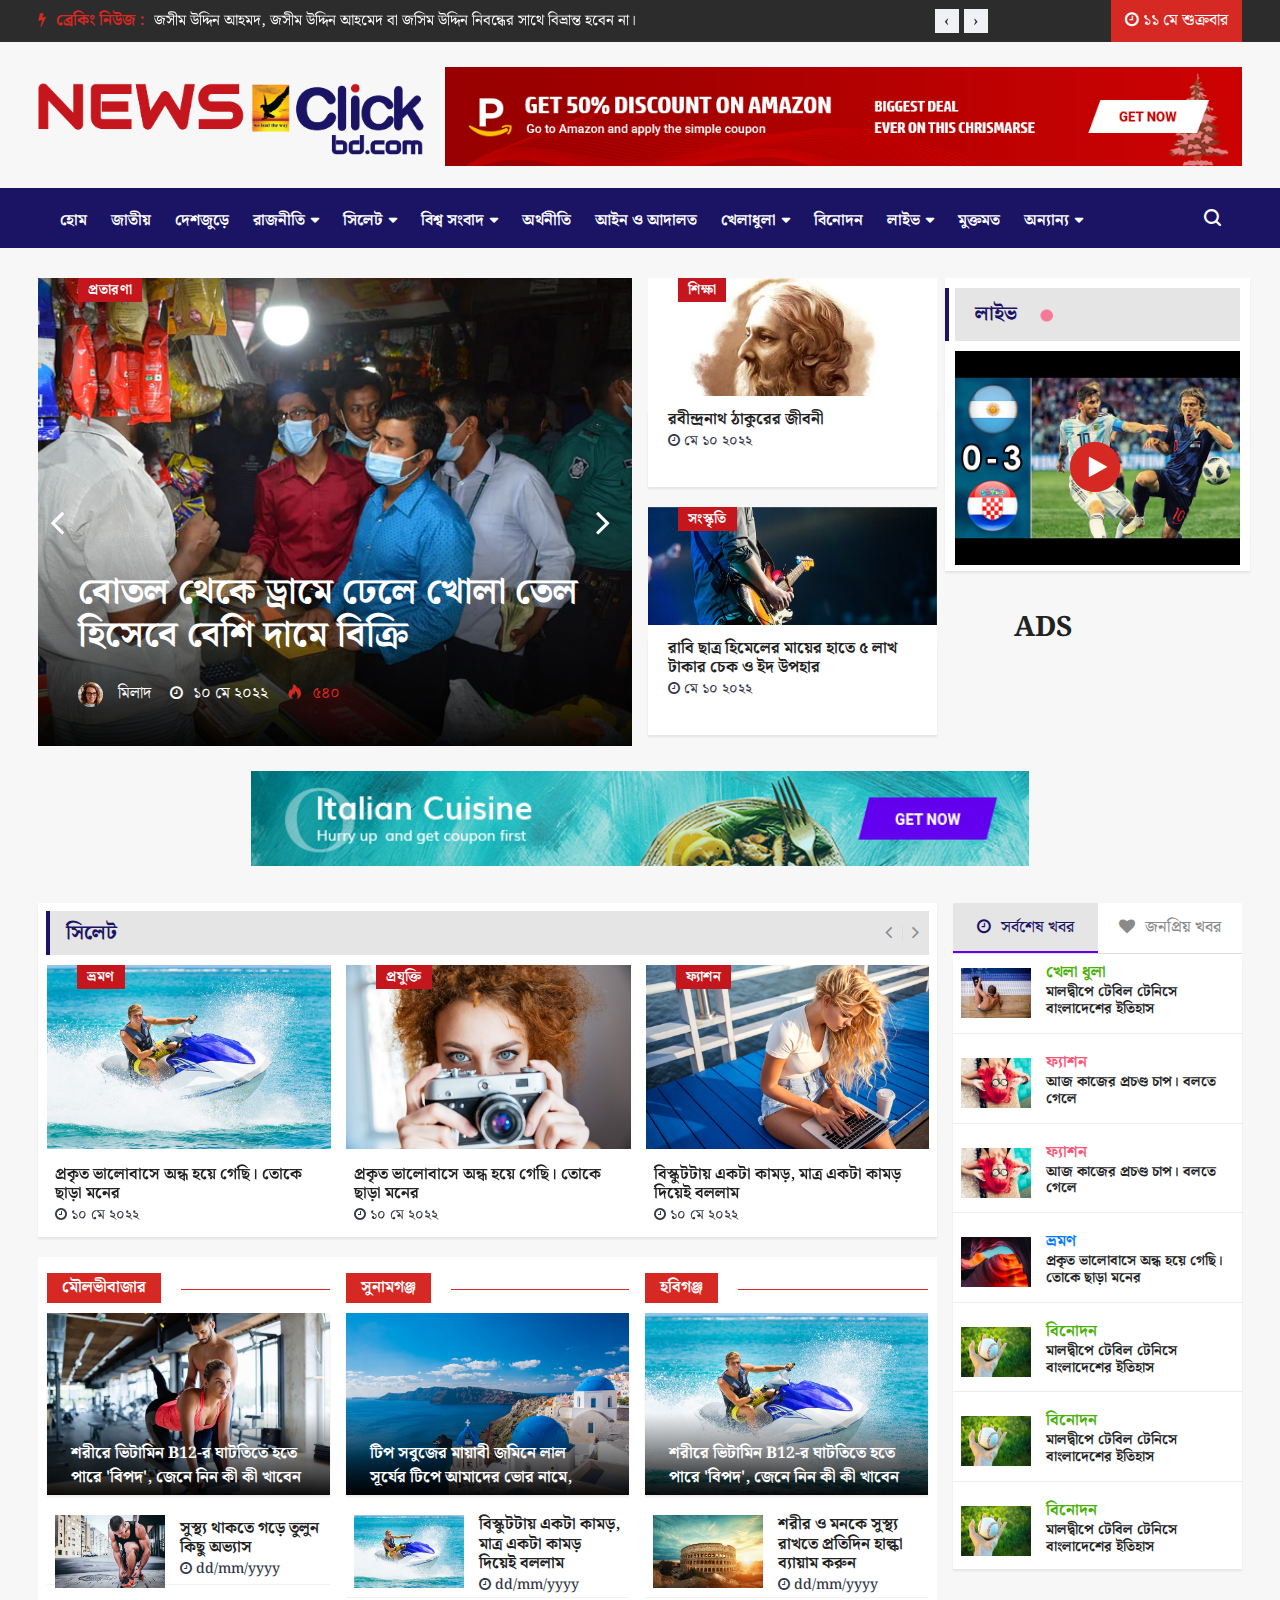
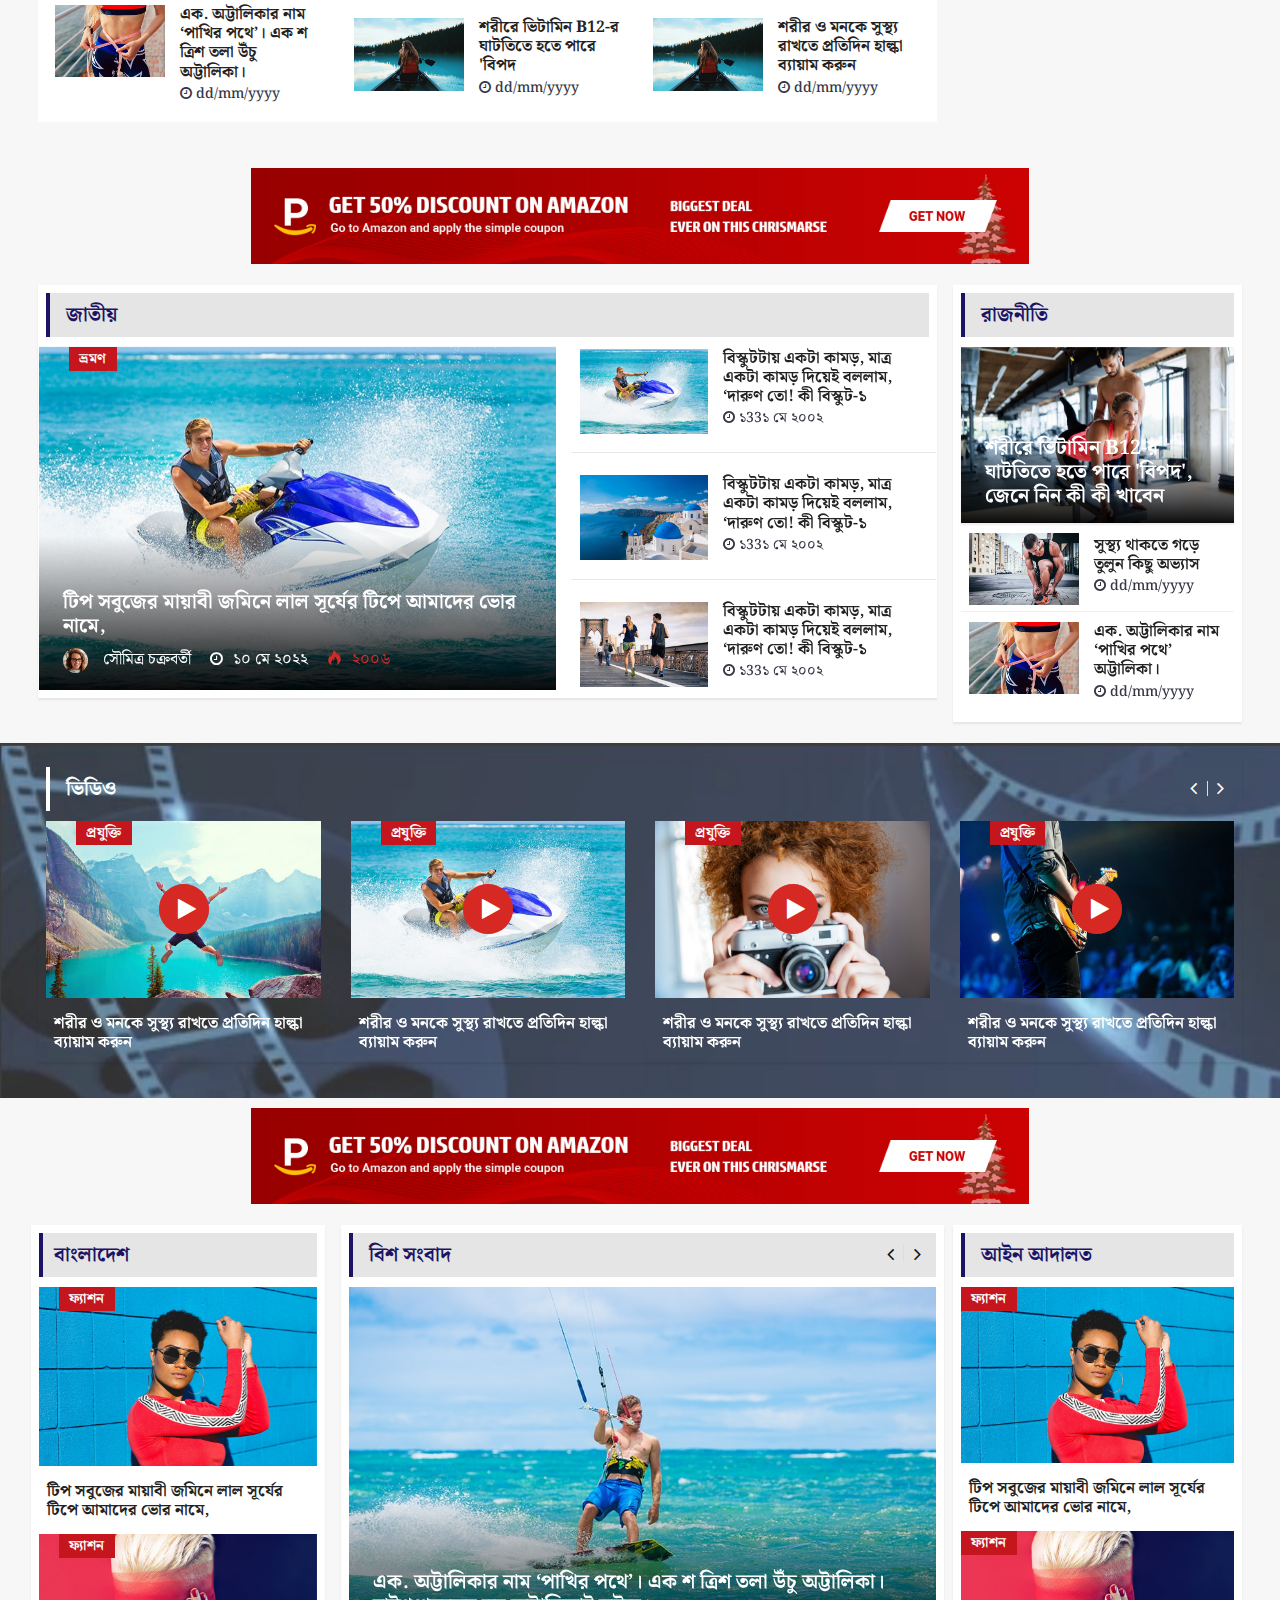
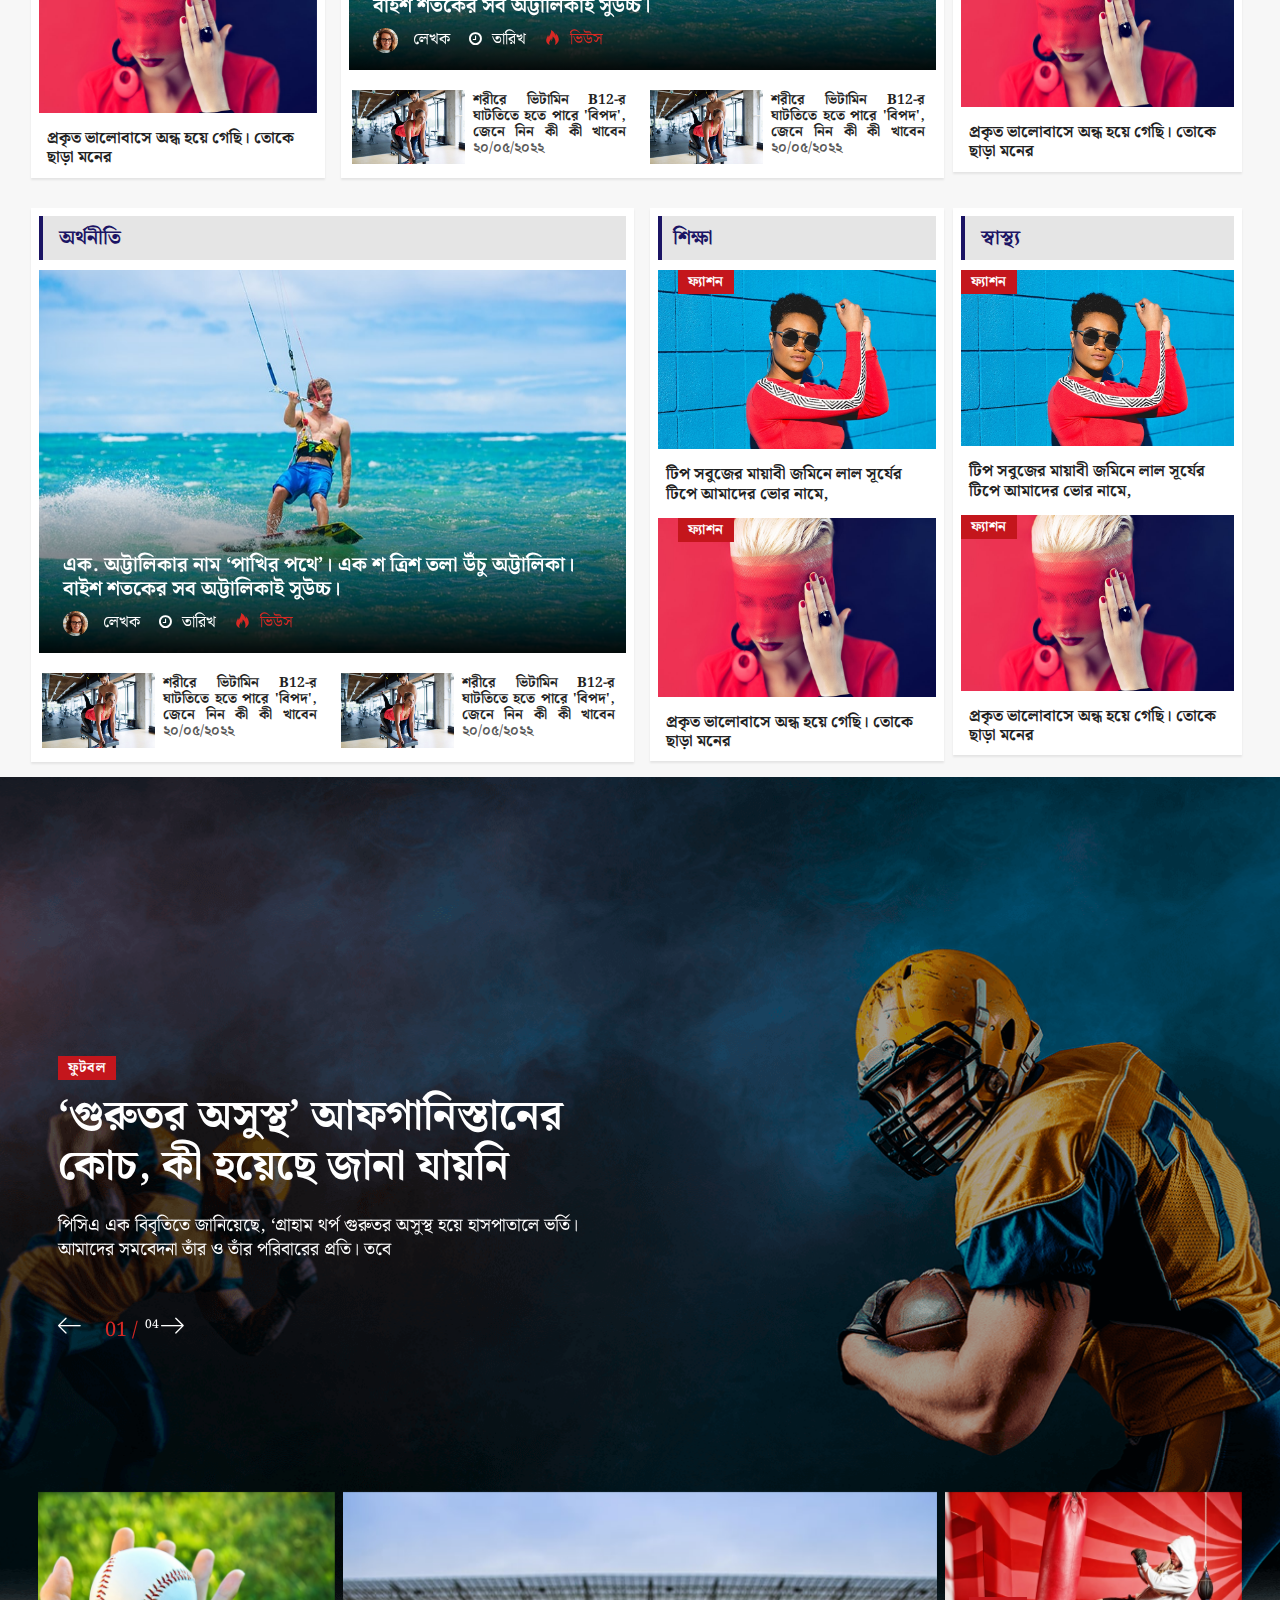
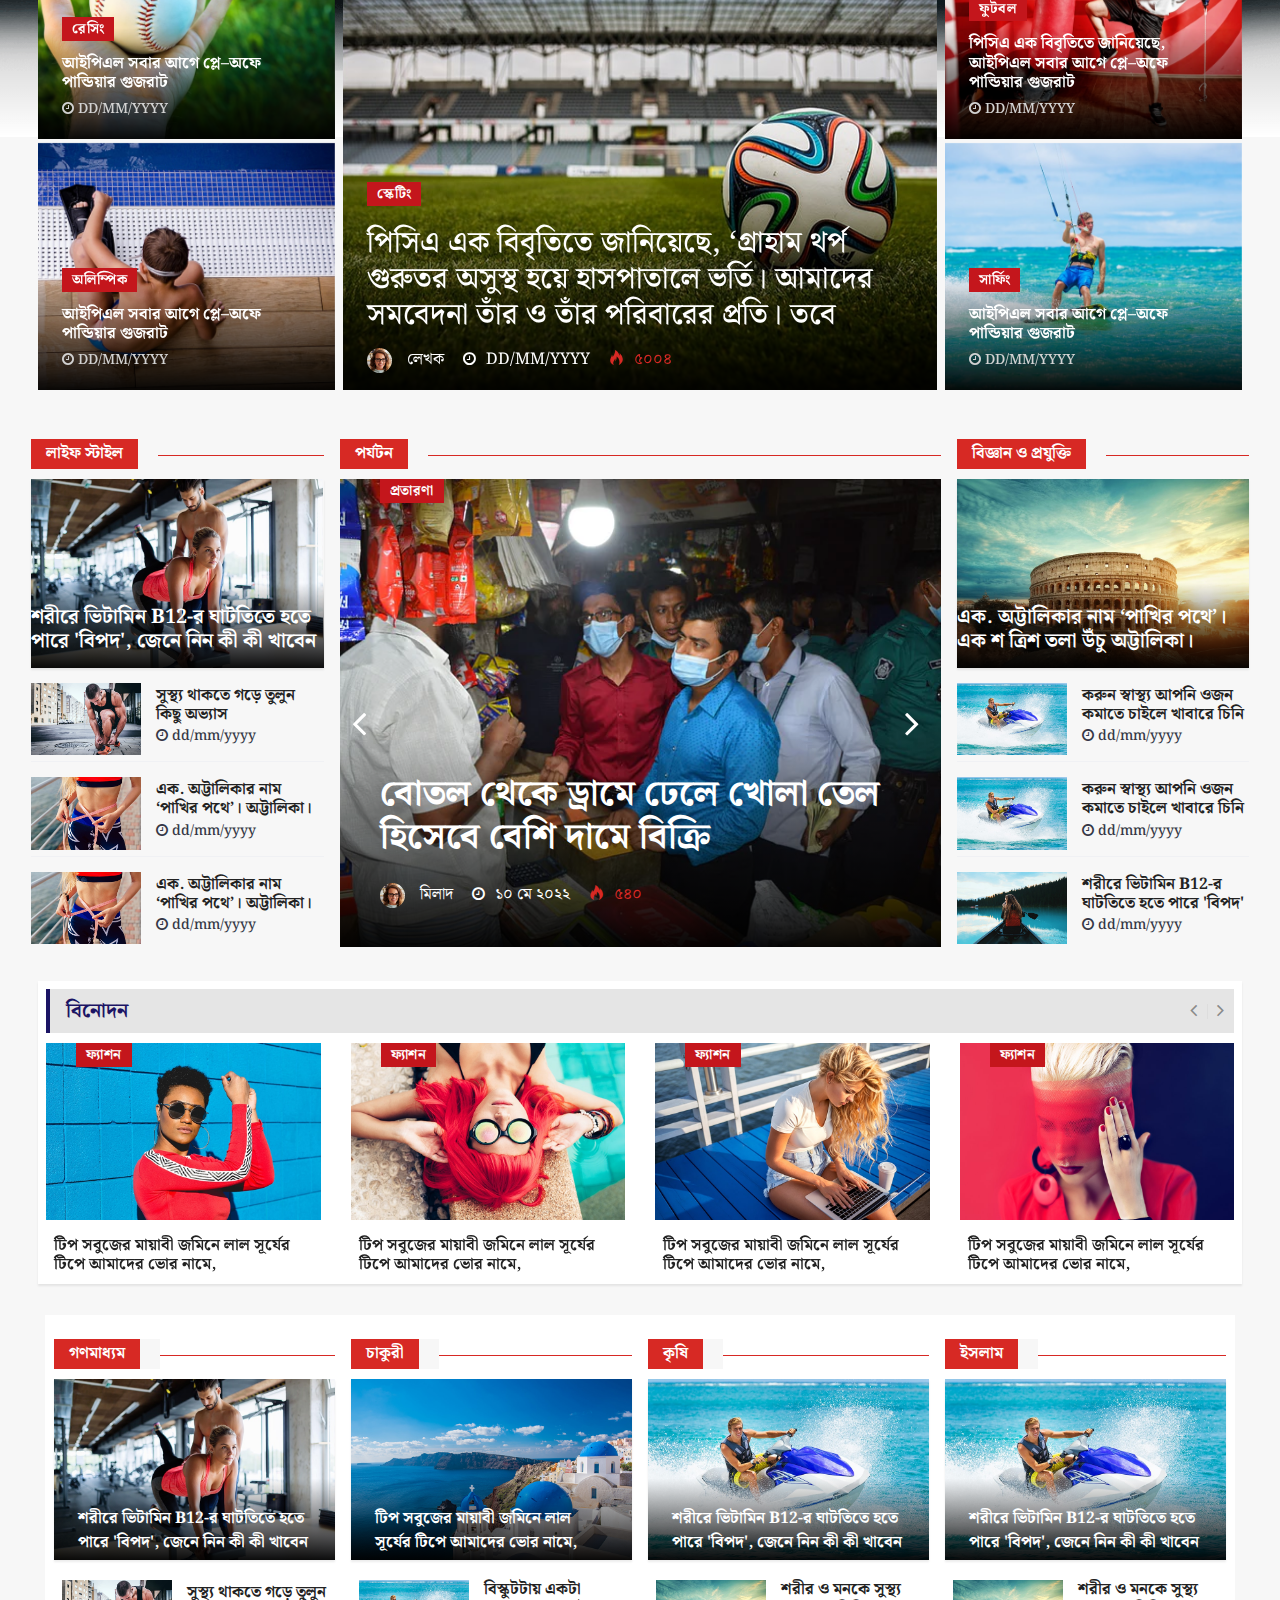
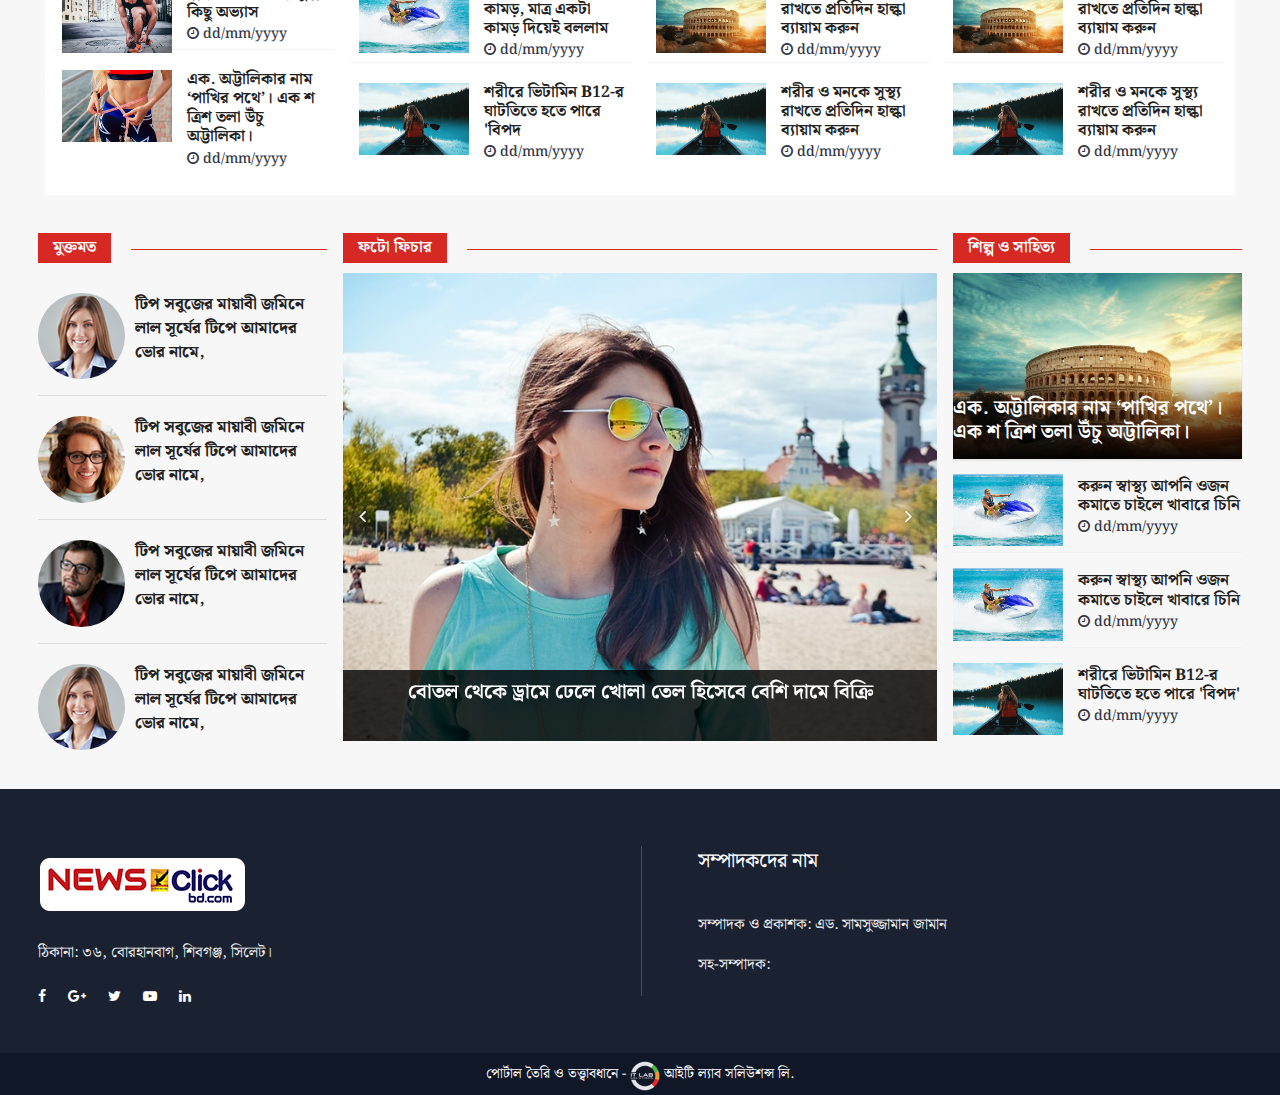
==== commit a223ca60: "Single page Updated" ====
--- a/index.html
+++ b/index.html
@@ -612,7 +612,8 @@
 
 				<div class="col-lg-3 live_pc">
 					<div class="ts-grid-box live_section watch-post mb-30">
-						<h2 class="ts-title"> লাইভ <img class="live-icon" src="news-img/ezgif.com-gif-maker.gif" alt="">
+						<h2 class="ts-title"> লাইভ <img class="live-icon m-0" src="news-img/ezgif.com-gif-maker.gif"
+								alt="">
 						</h2>
 						<div class="live_video">
 							<div class="tmb_video">
